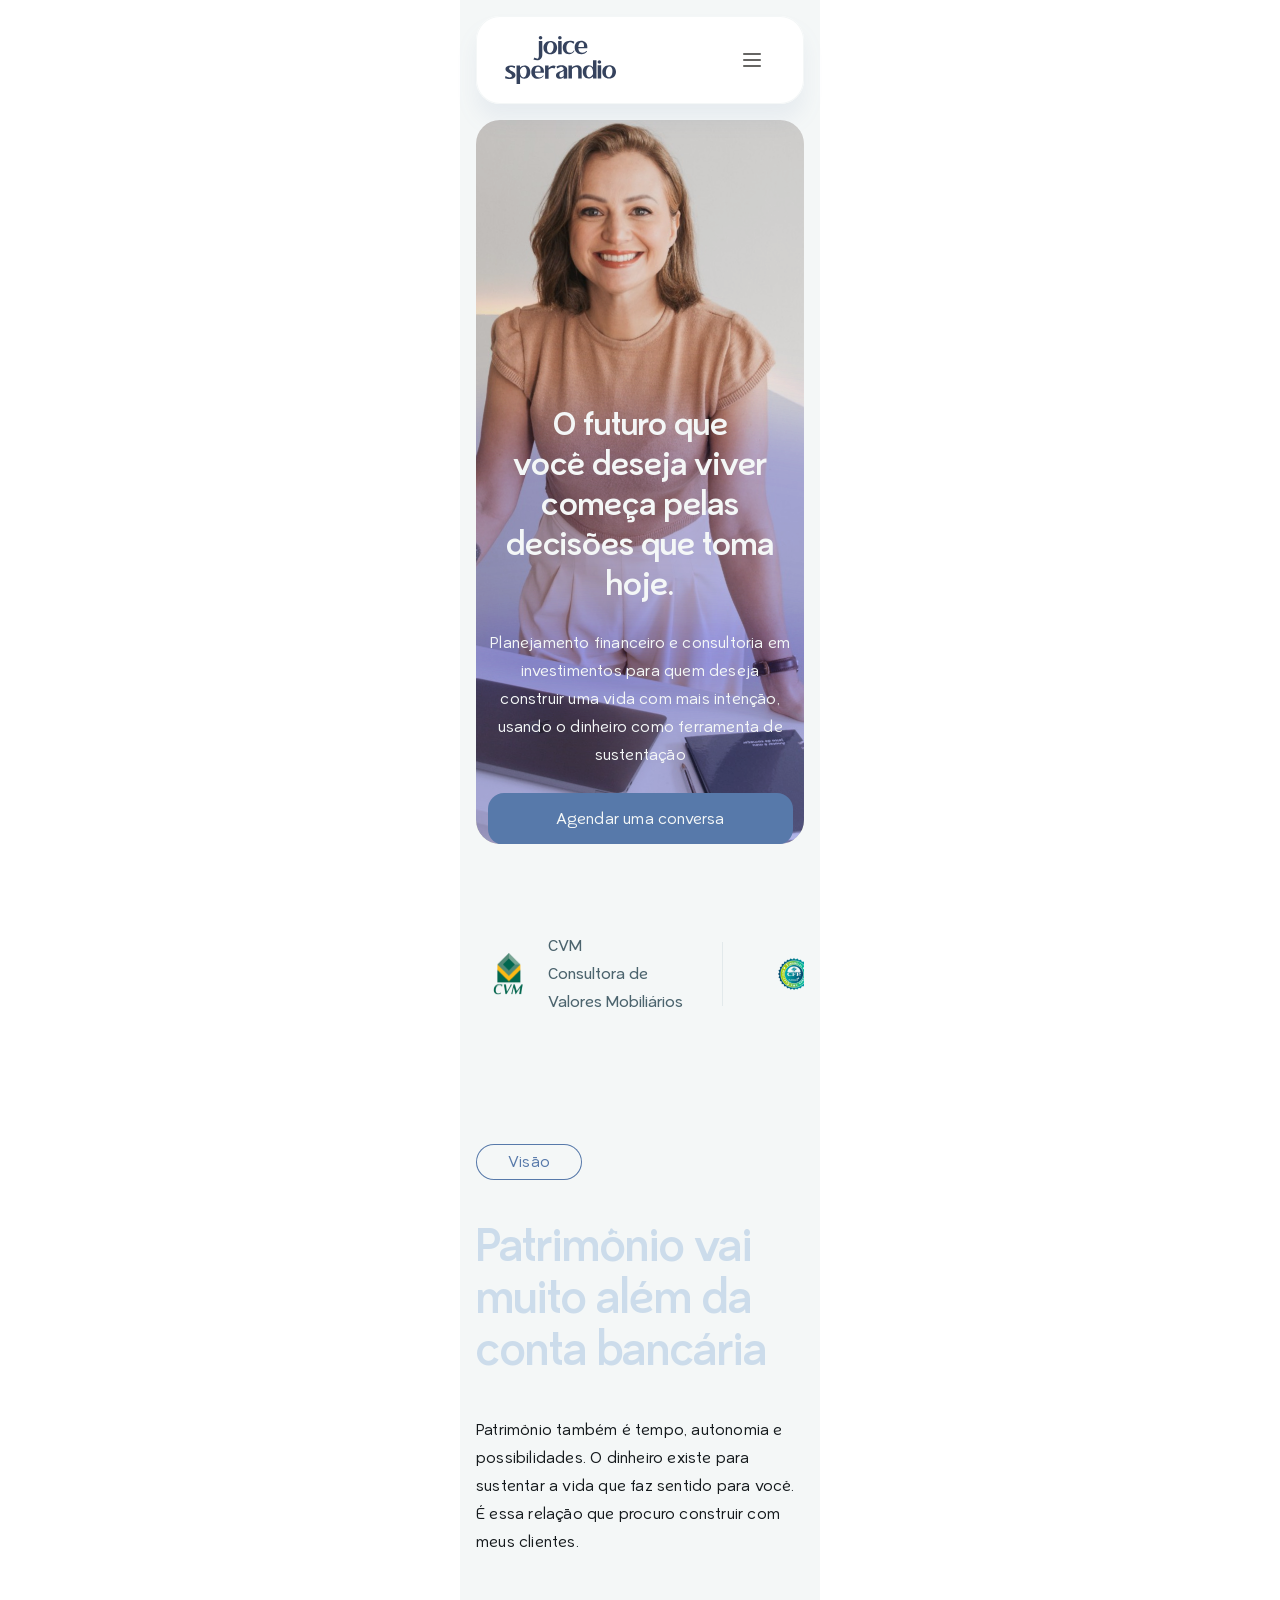
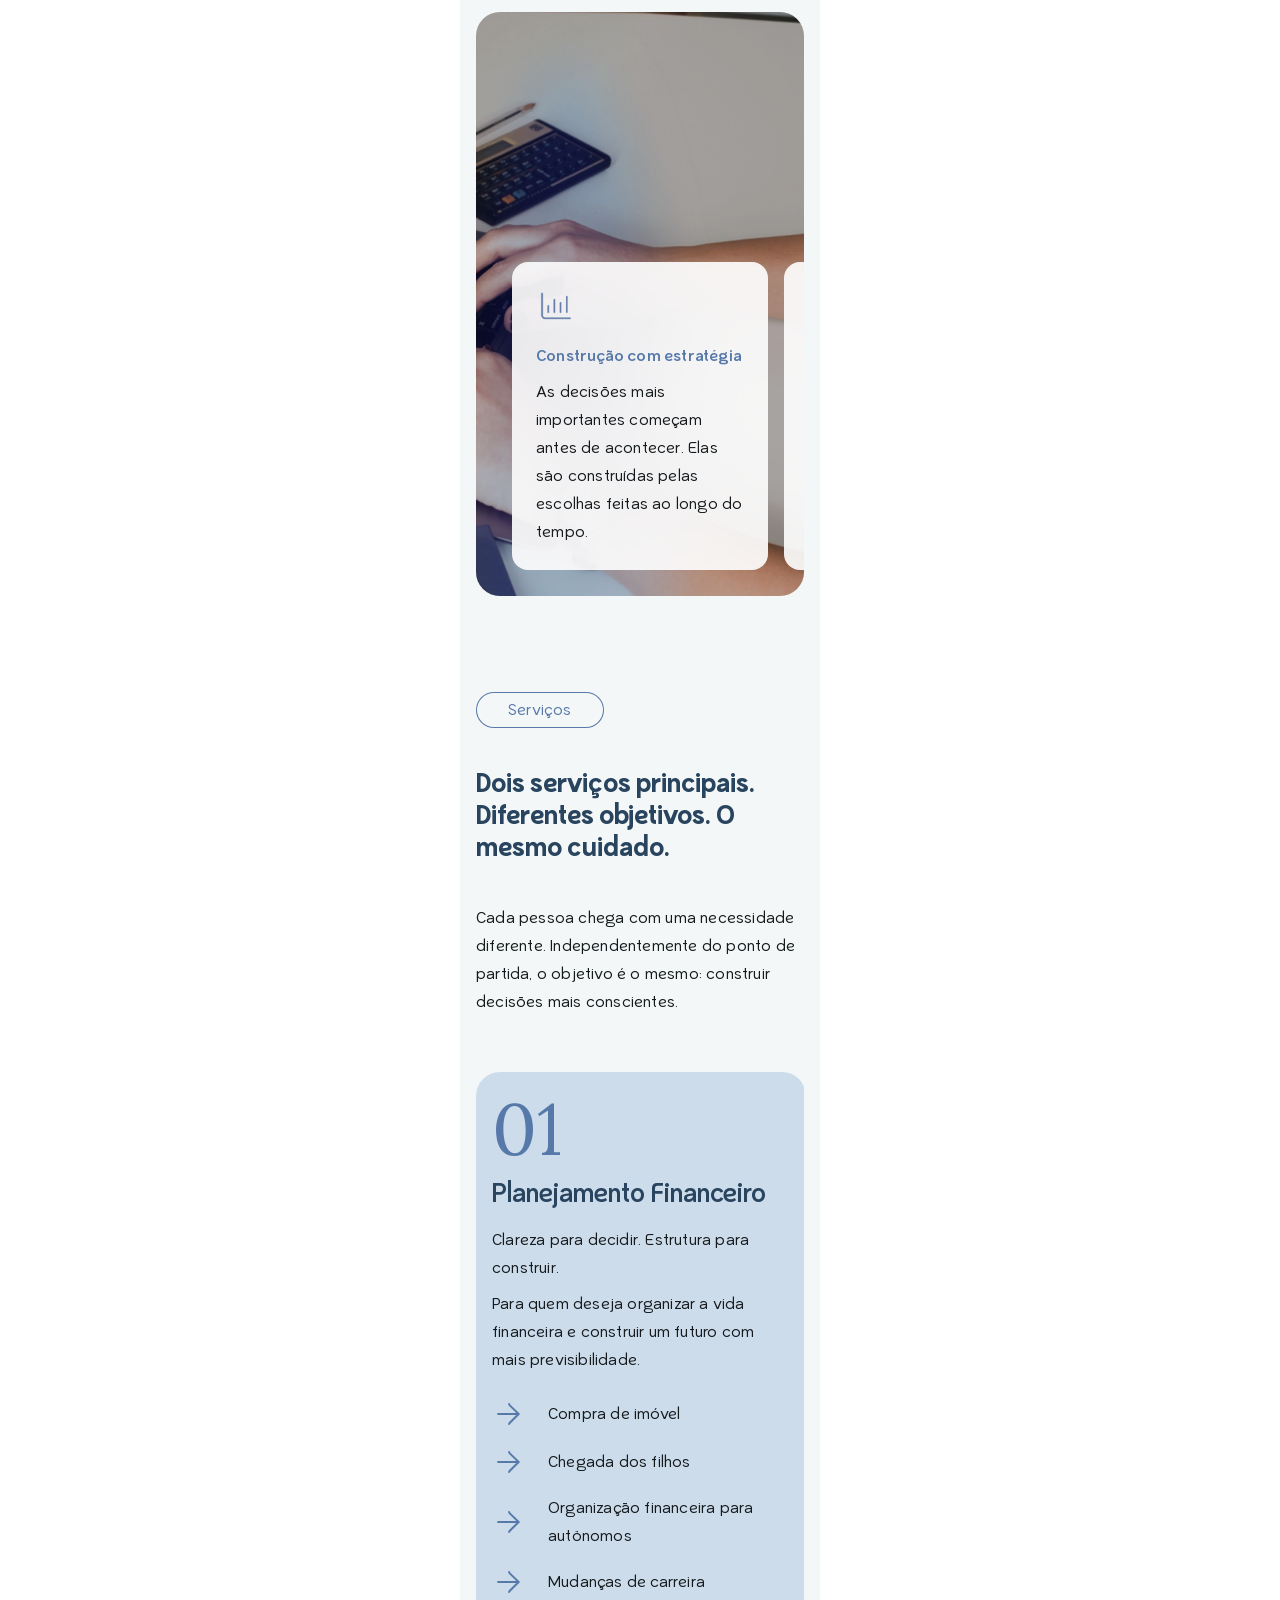
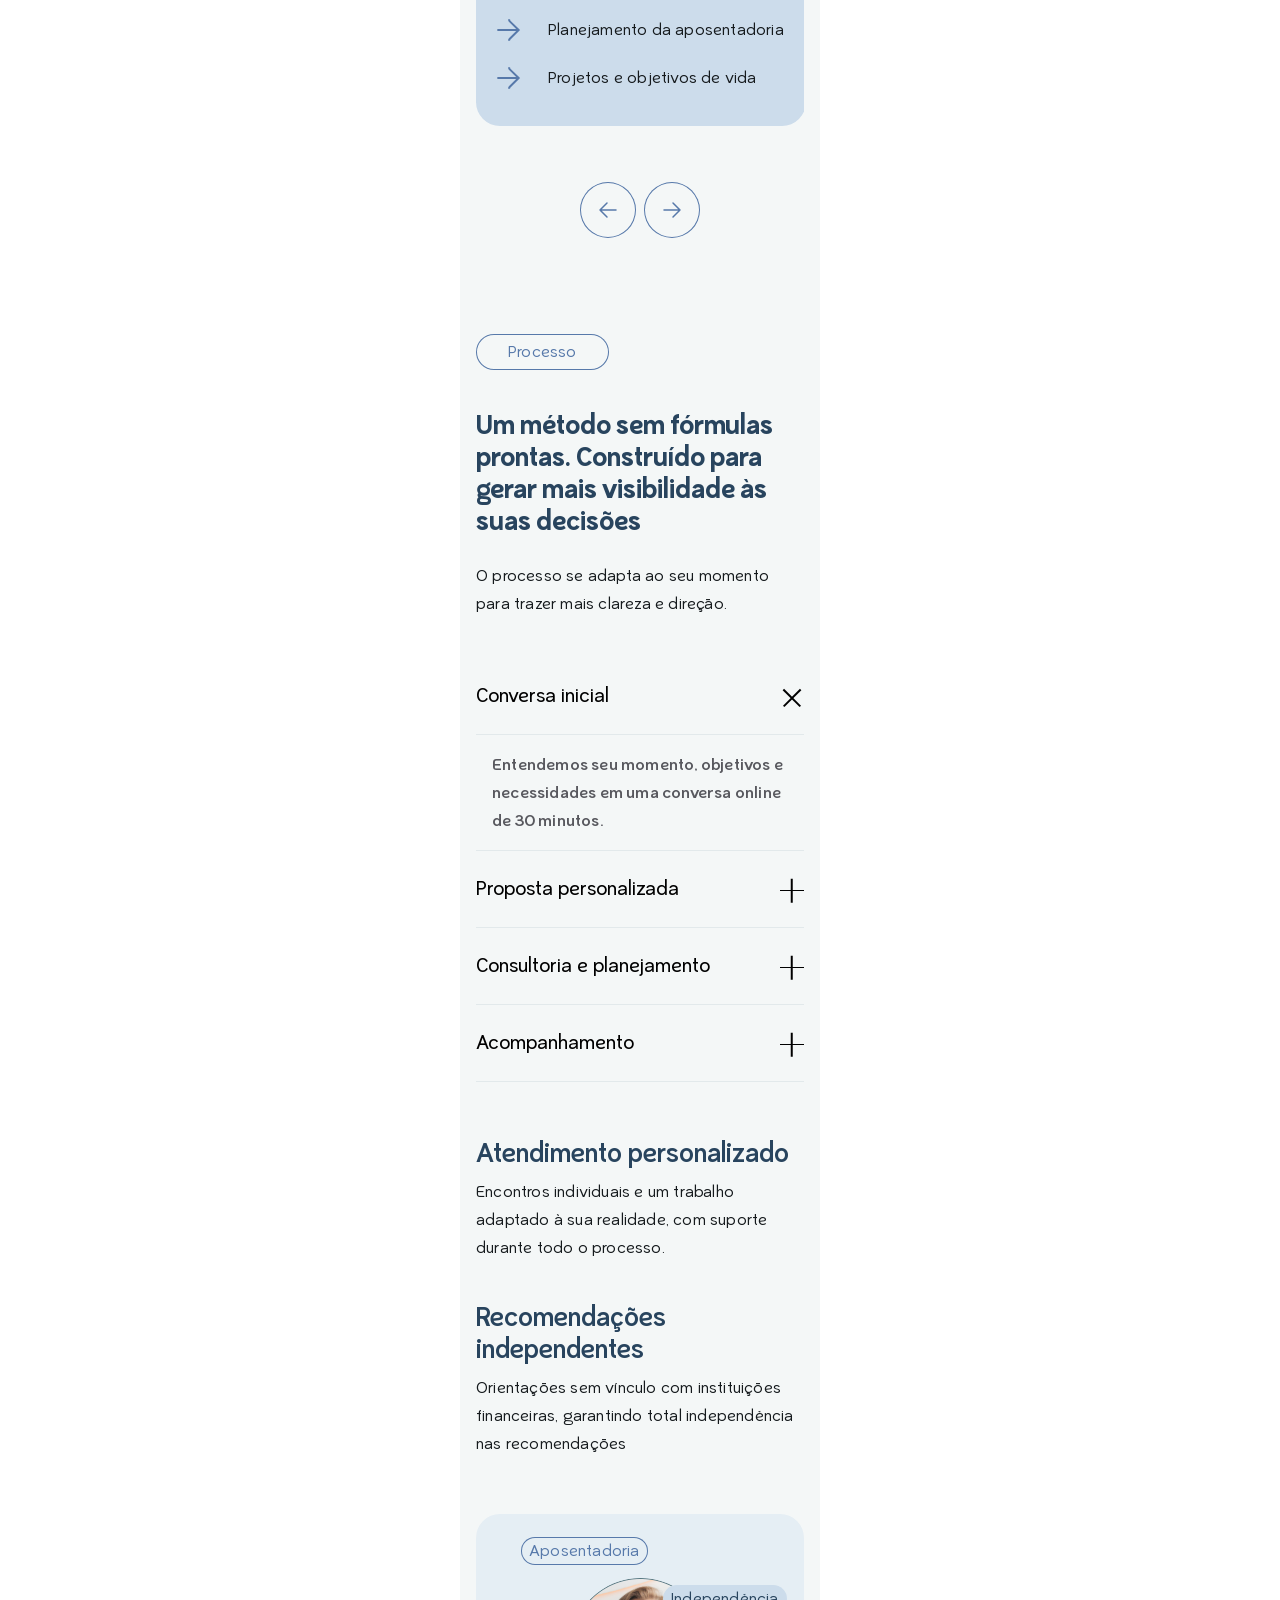
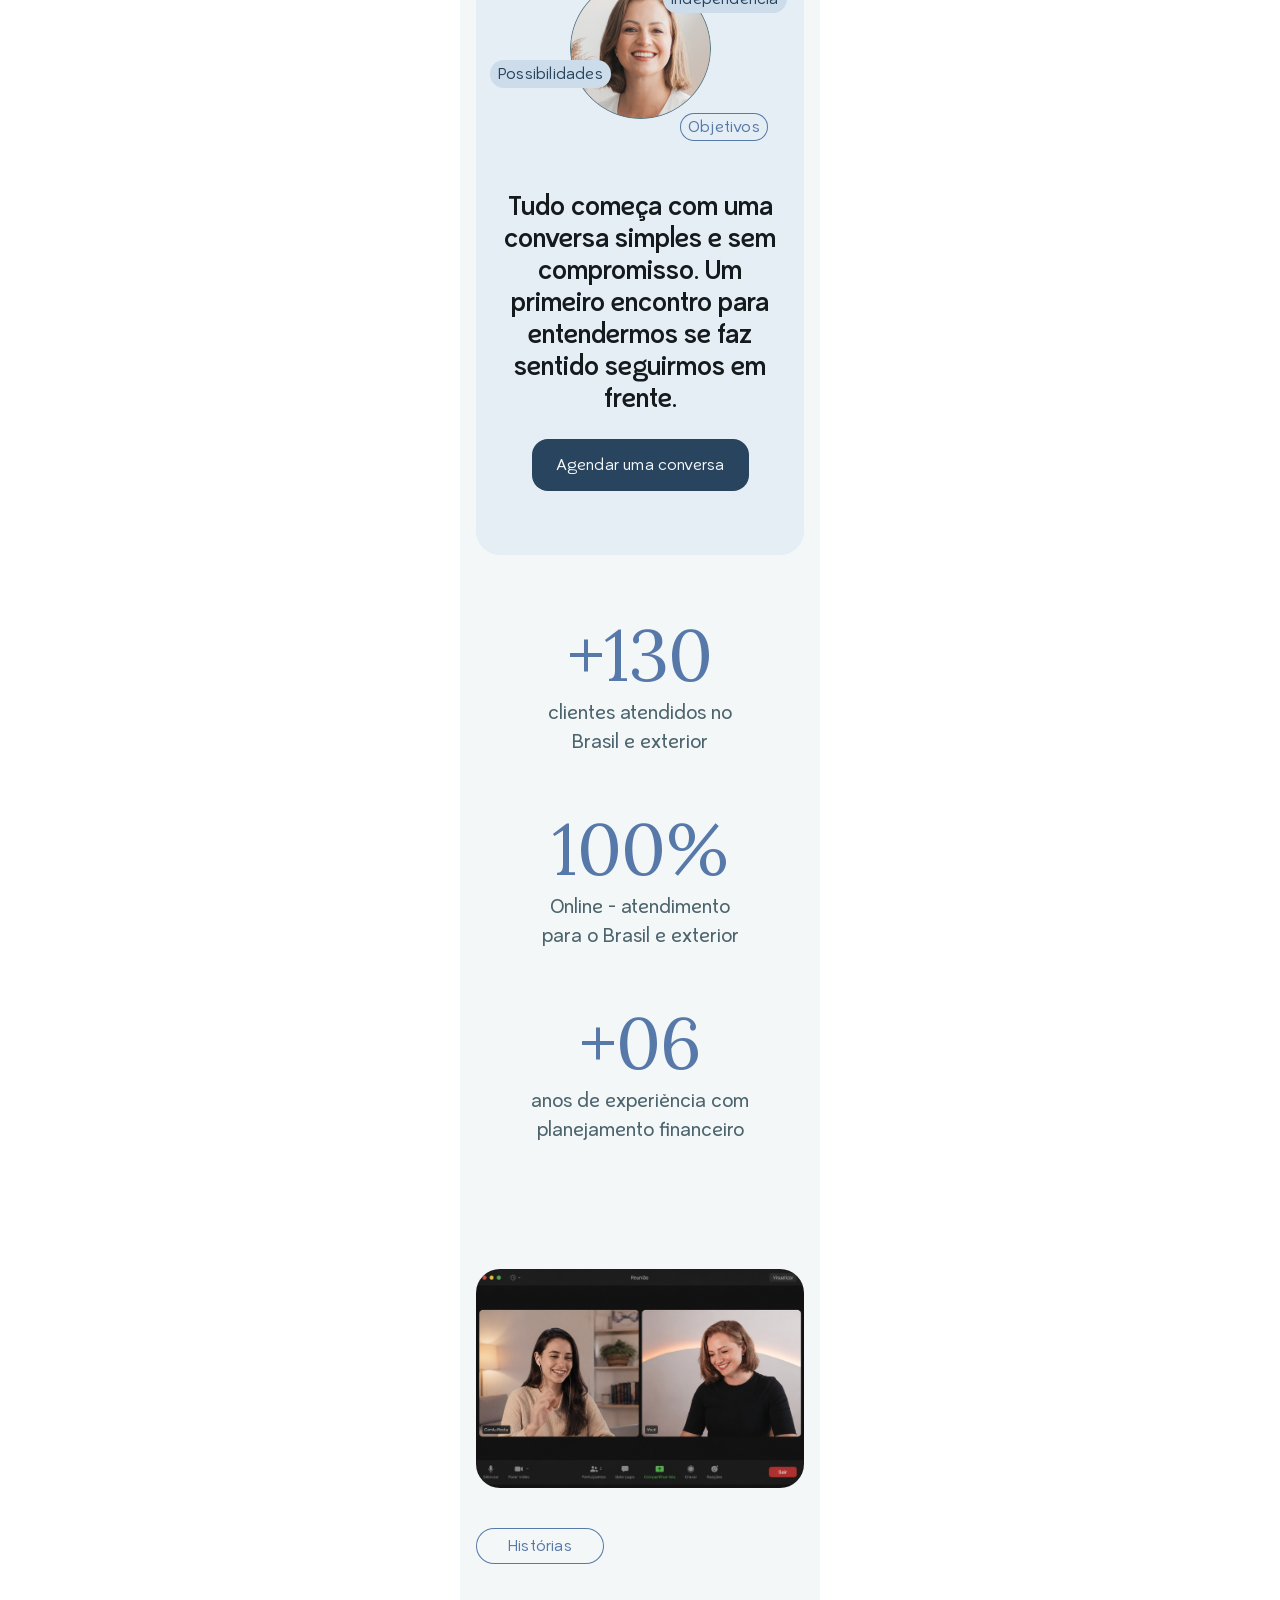
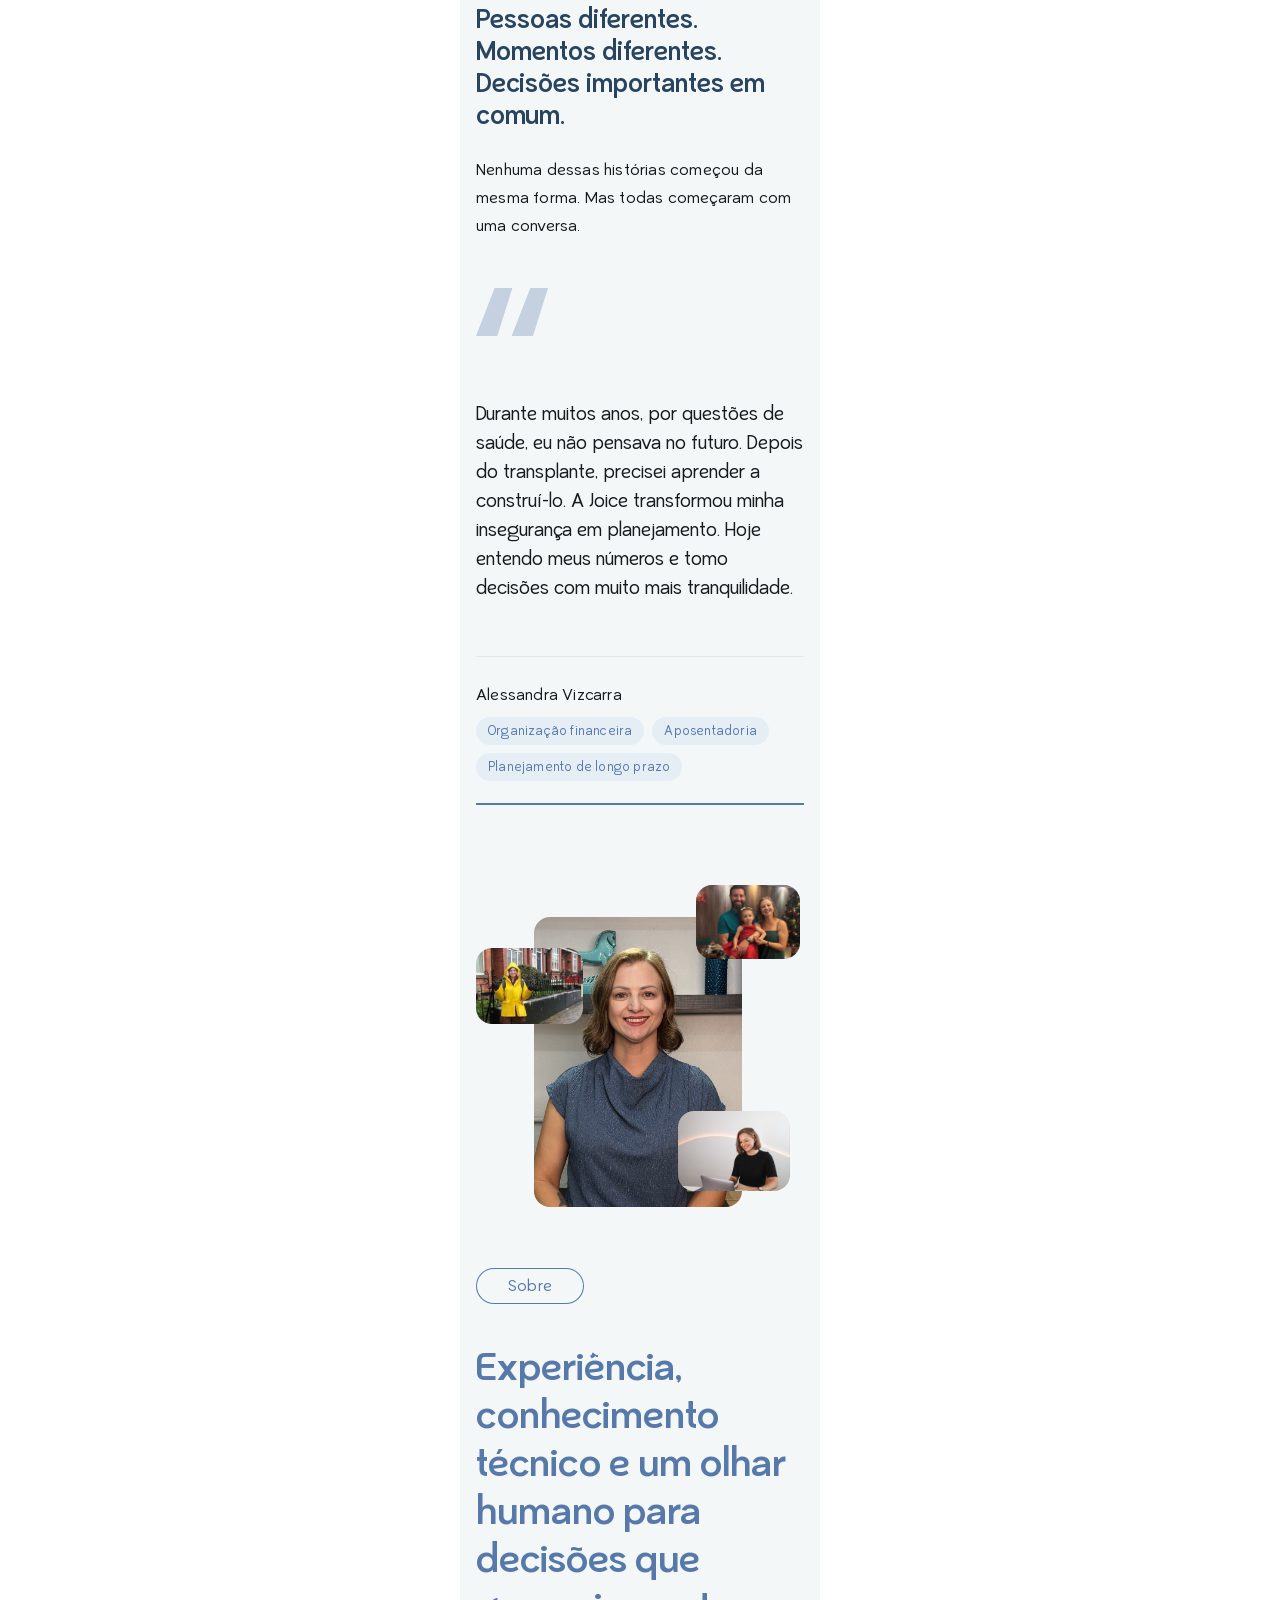
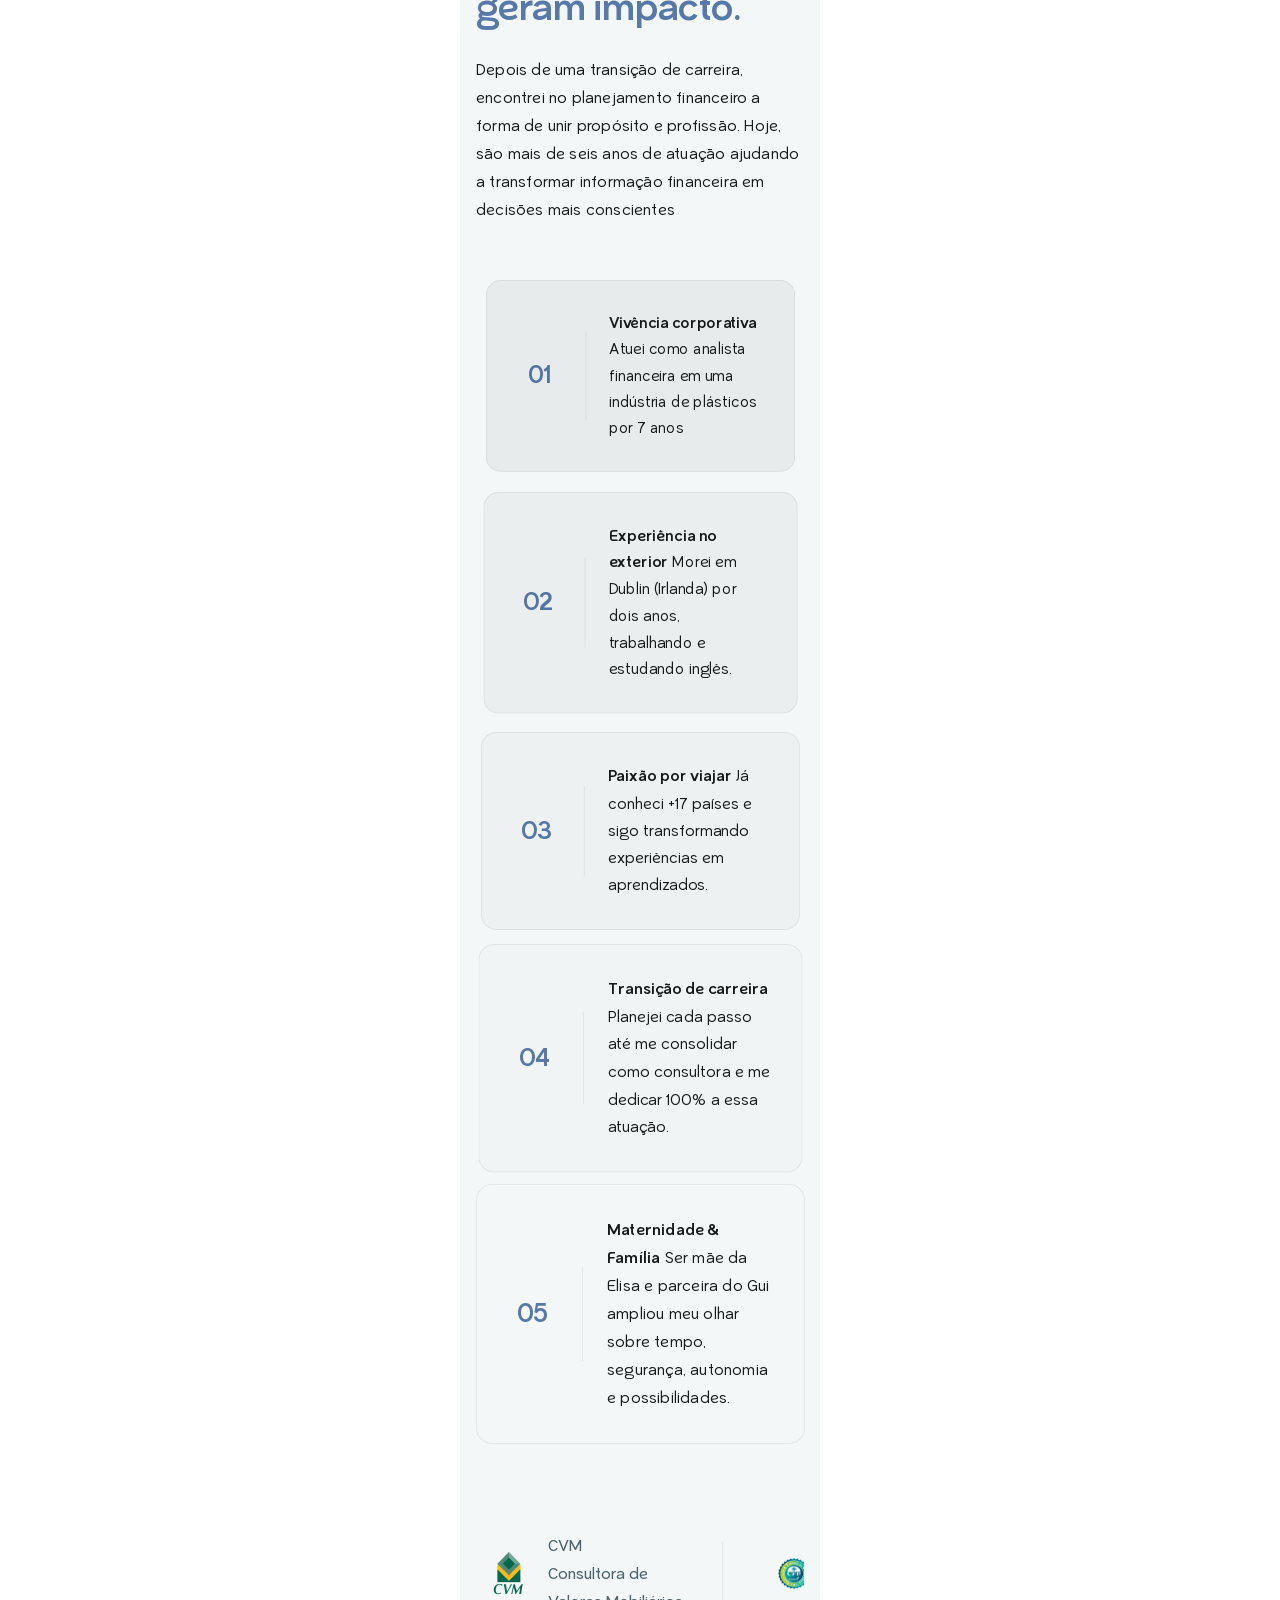
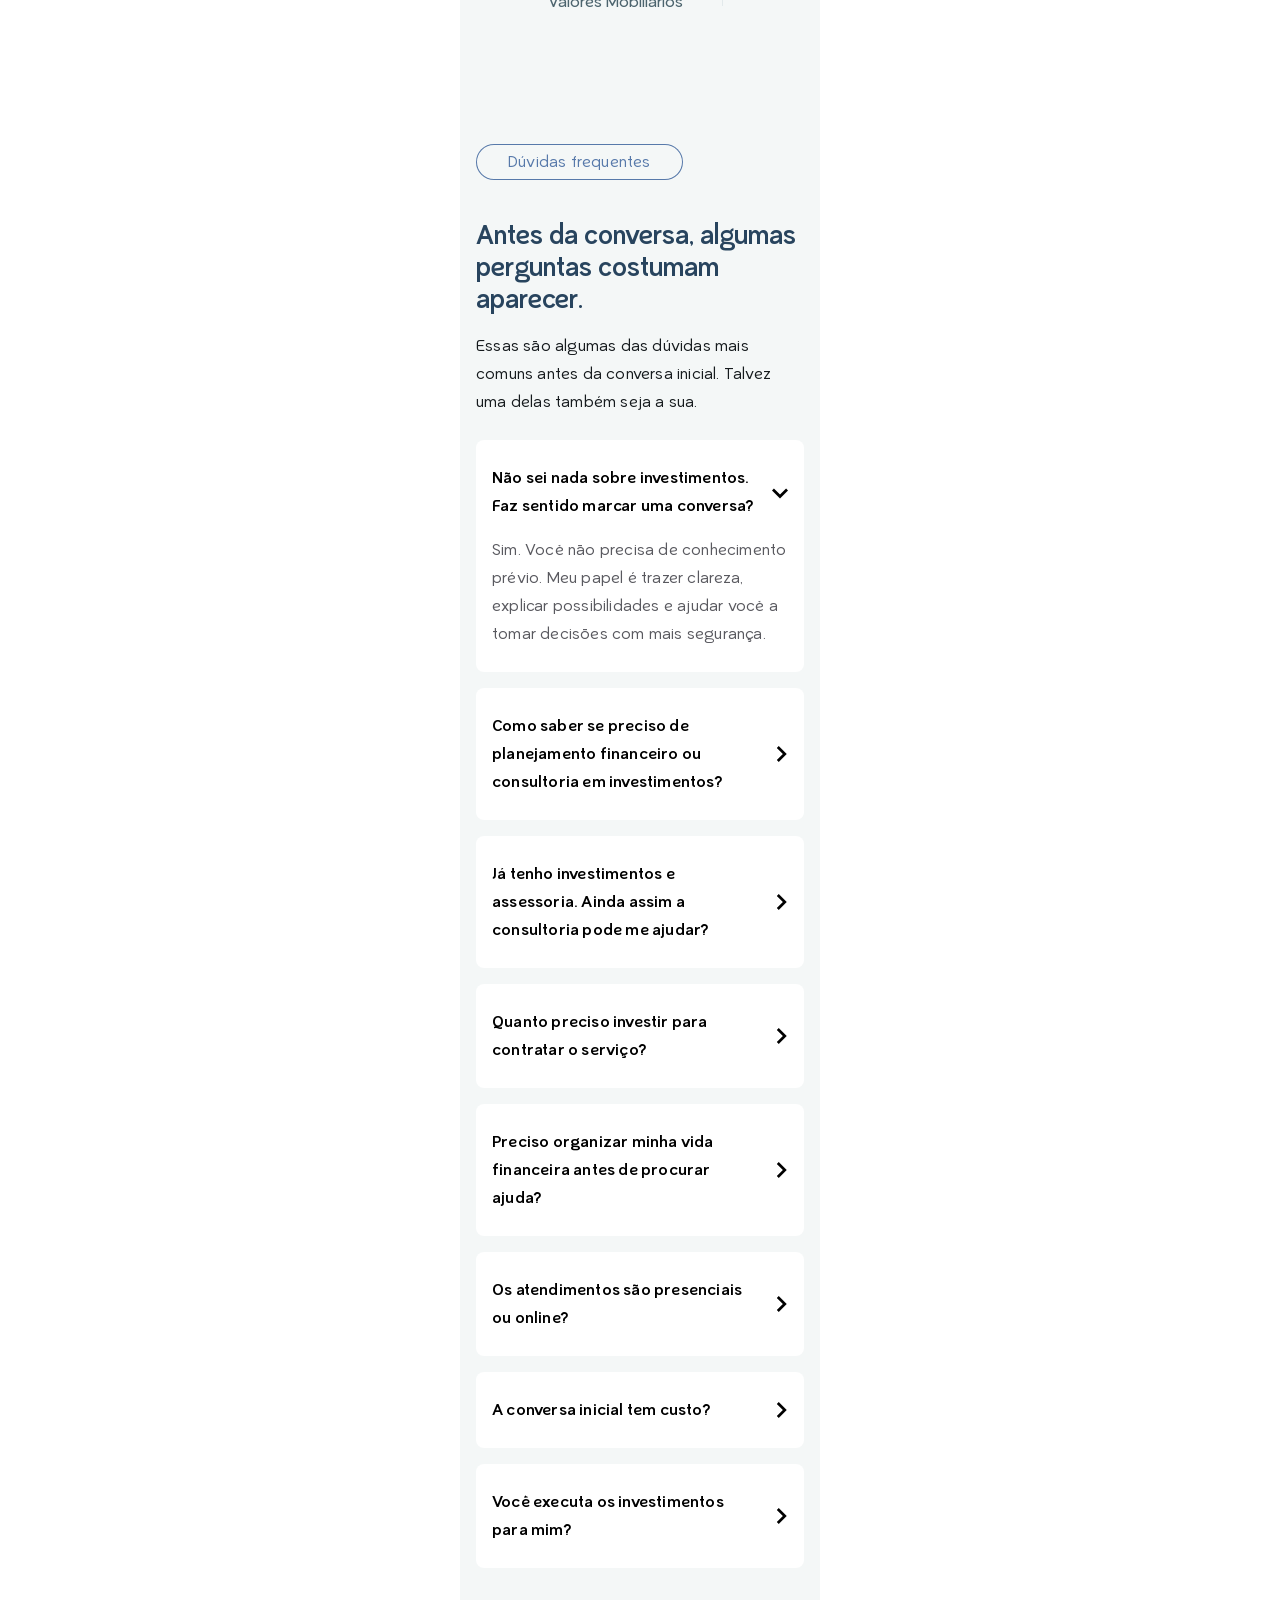
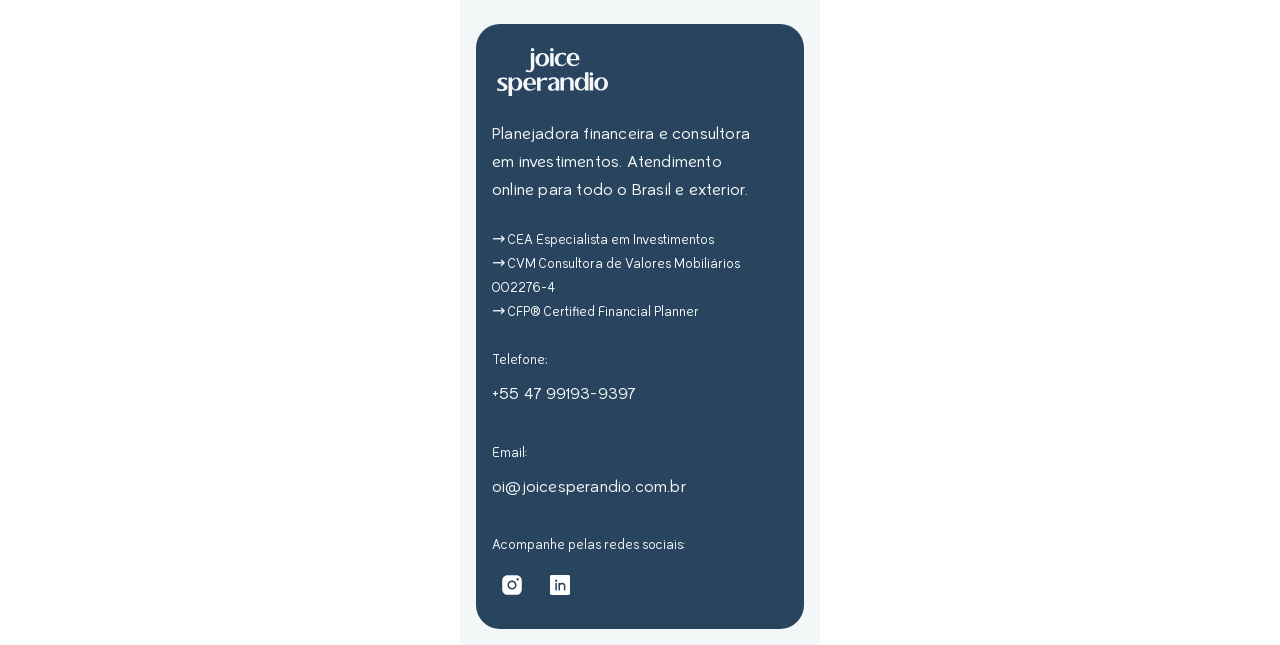
==== poc/htmlonly-mobile/index.html @ 8d63b959 "Show only the story being read in mobile Histórias The names list drew all three entries with the in" ====
<!doctype html>
<html lang="pt-BR">
  <head>
    <meta charset="utf-8" />
    <!-- device-width, not a pinned number: the 360 canvas is the NARROWEST
         phone, not the target. base.css scales the whole canvas to whatever
         width the device reports, so 390 and 430 get the same layout larger
         rather than a different one. -->
    <meta name="viewport" content="width=device-width, initial-scale=1" />

    <!-- HANDOVER, the other half of the pair in poc/rawhtml/index.html. Read
         that one first — it carries the reasoning; this is its complement.

         `innerWidth` alone is right HERE, unlike over there: the viewport
         above is `device-width`, so nothing is pinning it and it already
         reports the truth. `screen.width` is deliberately NOT consulted —
         some browsers report it orientation-independently, which would strand
         a tablet in landscape on the wrong page.

         `> 1024` leaves; `<= 1024` stays. Strict complement of the desktop
         page's test, which is what stops the two from ping-ponging. -->
    <script>
      (function () {
        "use strict";
        var BREAK = 1024;
        var pinned = null;
        try {
          var asked = new URLSearchParams(location.search).get("layout");
          if (asked) sessionStorage.setItem("jsp-layout", asked);
          pinned = sessionStorage.getItem("jsp-layout");
        } catch (e) {}

        if (navigator.webdriver) return;

        function go() {
          location.replace("../" + location.search + location.hash);
        }
        if (pinned === "desktop") return go();
        if (pinned === "mobile") return;

        function check() {
          if (innerWidth > BREAK) go();
        }
        check();

        var t;
        function later() {
          clearTimeout(t);
          t = setTimeout(check, 150);
        }
        addEventListener("resize", later);
        addEventListener("orientationchange", later);
      })();
    </script>

    <title>Joice Sperandio — Planejamento Financeiro e Investimentos</title>
    <meta
      name="description"
      content="Planejamento financeiro e consultoria em investimentos para quem deseja construir patrimônio com intenção, tomar decisões com mais segurança e usar o dinheiro para sustentar a vida que deseja viver."
    />

    <!-- The mobile/desktop pair, wired now so the production cutover is a DNS
         change rather than an SEO project. This page is the mobile half: it
         points its canonical at the desktop URL, which in turn points back
         here with `rel="alternate" media="only screen and (max-width: 1024px)"`.
         That is the standard annotation for separate-URL mobile sites; without
         it the two URLs compete for the same queries.

         The deploy workflow rewrites this to a self-referential
         `<base>/mobile/` on review apps — see the README. A cross-domain
         canonical on a `noindex` page can attribute the `noindex` to the
         canonical target, i.e. to the real site. -->
    <link rel="canonical" href="https://joicesperandio.com.br/" />

    <meta property="og:type" content="website" />
    <meta property="og:locale" content="pt_BR" />
    <meta property="og:title" content="Joice Sperandio — Planejamento Financeiro e Investimentos" />
    <meta
      property="og:description"
      content="O futuro que você deseja viver começa pelas decisões que toma hoje."
    />
    <meta property="og:url" content="https://joicesperandio.com.br/" />
    <meta property="og:image" content="https://joicesperandio.com.br/assets/img/og.jpg" />
    <meta name="twitter:card" content="summary_large_image" />

    <link rel="icon" href="favicon.svg" type="image/svg+xml" />
    <link rel="icon" href="favicon.png" sizes="32x32" type="image/png" />
    <link rel="apple-touch-icon" href="apple-touch-icon.png" />

    <link
      rel="preload"
      as="font"
      type="font/woff2"
      href="assets/fonts/allomira-variable.woff2"
      crossorigin
    />
    <link rel="preload" as="image" href="assets/img/hero-joice.jpg" fetchpriority="high" />

    <link rel="stylesheet" href="styles/tokens.css" />
    <link rel="stylesheet" href="styles/base.css" />
    <link rel="stylesheet" href="styles/sections.css" />
    <link rel="stylesheet" href="styles/motion.css" />

    <!-- Deferred and entirely additive: the page is complete without it. -->
    <script src="scripts/motion.js" defer></script>
  </head>

  <!-- The page frame IS the body: a 360-wide vertical stack, 16 padding, 16
       gap. `main` nests inside it with the same gap and no padding of its
       own, so the rhythm is unbroken while `header`, `main` and `footer` keep
       their landmarks. -->
  <body class="frame">

    <!-- Menu 392:8100 · 328x88 @y16 · white · 1px #f4f7f7 · r24 · padX 24 ·
         padY 16 · drop shadow 0 16px 10px rgba(87,121,170,.08). The desktop
         bar's nav row and CTA are both drawn `hidden` here (392:8102,
         392:8103); what is visible is the Logo and a 24px List icon in a 56
         tap target (392:8108 inside 392:8104).

         So the links need a drawer, and it is a native <details>: the frame
         does not draw the open state, and a disclosure is the one control
         that carries "expanded/collapsed" to assistive tech, keyboard and
         no-JS readers without a line of script. Same contract as
         poc/rawhtml — this page is complete with scripting off. -->
    <header class="site-header">
      <!-- Logo 392:8101, 120x48. Drawn as a vector wordmark; set as the same
           two-line Lora lockup the desktop build uses, so the words stay in
           the HTML rather than becoming an image. -->
      <a class="brand" href="#inicio">
        <span>Joice Sperandio</span>
      </a>

      <details class="menu">
        <summary class="menu__toggle" aria-label="Menu">
          <!-- The drawn icon is Phosphor's `List` at 24px, stroke #343330
               ("stone"), three bars inset 15.63% — traced rather than
               exported, because three straight lines are the whole glyph. -->
          <svg class="menu__icon" viewBox="0 0 24 24" aria-hidden="true" focusable="false">
            <path d="M3.75 6h16.5M3.75 12h16.5M3.75 18h16.5" />
          </svg>
        </summary>

        <nav class="menu__panel" aria-label="Navegação principal">
          <a href="#inicio">Início</a>
          <a href="#visao">Visão</a>
          <a href="#servicos">Serviços</a>
          <a href="#processo">Processo</a>
          <a href="#historias">Histórias</a>
          <a href="#sobre">Sobre</a>
          <a href="#duvidas">Dúvidas</a>
          <a class="btn btn--primary" href="https://wa.me/5547991939397" target="_blank" rel="noopener noreferrer">Agendar uma conversa</a>
        </nav>
      </details>
    </header>

    <main>
      <!-- Hero `content` 392:8110 · 328x724 @y120. Same construction as the
           desktop hero — a photograph with two #50518a ellipses composited
           over it in hard-light, clipped to the rounded rect — drawn at
           mobile's own geometry, not scaled down from 1440. -->
      <section class="hero" id="inicio">
        <img
          class="hero__photo"
          src="assets/img/hero-joice.jpg"
          alt="Joice Sperandio, planejadora financeira"
          width="1368"
          height="1080"
          fetchpriority="high"
        />
        <span class="hero__blob hero__blob--1" aria-hidden="true"></span>
        <span class="hero__blob hero__blob--2" aria-hidden="true"></span>

        <div class="hero__content">
          <!-- Drawn with a hard break after "O futuro que" (392:8120 renders
               as two paragraphs), then four wrapped lines — five at 40/1.0,
               which is the 200 the text box measures inside its 454 slot. -->
          <div class="hero__titleblock">
            <h1 class="hero__title">
              O futuro que<br />você deseja viver começa pelas decisões que
              toma hoje.
            </h1>
          </div>
          <!-- NOT the desktop lead. The mobile frame writes its own, shorter:
               "…construir uma vida com mais intenção, usando o dinheiro como
               ferramenta de sustentação" where the desktop says "…construir
               patrimônio com intenção, tomar decisões com mais segurança…". -->
          <p class="hero__lead">
            Planejamento financeiro e consultoria em investimentos para quem
            deseja construir uma vida com mais intenção, usando o dinheiro
            como ferramenta de sustentação
          </p>
          <!-- One button, full width. The frame draws a second (392:8125)
               directly under it, hidden. -->
          <div class="hero__actions">
            <a class="btn btn--primary" href="https://wa.me/5547991939397" target="_blank" rel="noopener noreferrer">Agendar uma conversa</a>
          </div>
        </div>
      </section>

      <!-- LOGOS 392:8126 · 720x228 @y860. Drawn 720 wide inside a 360 page,
           so it is a rail: it starts at the left gutter and deliberately runs
           off the right edge. Twice on the page — the second is 392:8370 at
           y9120.67, identical. -->
      <div class="credenciais">
        <ul class="credenciais__row">
          <li>
            <img src="assets/img/cred-cvm.png" alt="" width="64" height="64" />
            <span>
              <strong>CVM</strong>
              Consultora de <br />Valores Mobiliários
            </span>
          </li>
          <li class="credenciais__rule" aria-hidden="true"></li>
          <li>
            <img src="assets/img/cred-cfp.png" alt="" width="64" height="64" />
            <span>
              <strong>CFP©</strong>
              Certified Financial <br />Planner
            </span>
          </li>
          <li class="credenciais__rule" aria-hidden="true"></li>
          <li>
            <img src="assets/img/cred-mba.png" alt="" width="64" height="64" />
            <span>
              <strong>MBA</strong>
              Mercado de <br />Capitais
            </span>
          </li>
        </ul>
      </div>

      <!-- VISAO 392:8140 · 328x1092 @y1104 · pt40 · gap56. -->
      <section class="visao" id="visao">
        <div class="visao__head">
          <p class="tag">Visão</p>
          <div class="visao__body">
            <!-- Neither line is the desktop's. Mobile: "Patrimônio vai muito
                 além da conta bancária" against the desktop's "Patrimônio não
                 é apenas aquilo que existe na conta bancária", and one shorter
                 paragraph where the desktop runs two.

                 The two-tone split is drawn, not a reveal artefact: 392:8145
                 sets "Patrimônio vai muito além " in #5779aa and "da conta
                 bancária" in #ccdceb. -->
            <h2 class="visao__title">
              Patrimônio vai muito além <em>da conta bancária</em>
            </h2>
            <p>
              Patrimônio também é tempo, autonomia e possibilidades. O dinheiro
              existe para sustentar a vida que faz sentido para você. É essa
              relação que procuro construir com meus clientes.
            </p>
          </div>
        </div>

        <!-- Card 392:8148 · 328x584 · photo under a #5779aa ellipse, with the
             four Princípios cards on a 1120-wide rail inside a 328 mask. -->
        <div class="principios">
          <img
            class="principios__image"
            src="assets/img/principios.jpg"
            alt=""
            width="466"
            height="768"
            loading="lazy"
          />

          <div class="principios__rail">
            <ul class="principios__cards">
              <li class="principio">
                <img class="principio__icon" src="assets/img/icon-01.png" alt="" width="40" height="40" loading="lazy" />
                <div>
                  <h3>Construção com estratégia</h3>
                  <p>
                    As decisões mais importantes começam antes de acontecer.
                    Elas são construídas pelas escolhas feitas ao longo do
                    tempo.
                  </p>
                </div>
              </li>
              <!-- 392:8160 is drawn 273 tall against a 204 content block that
                   needs 308, so the frame clips its last line. The designer's
                   own detail frame for this component (393:10514) draws these
                   cards equal and unclipped, so sections.css stretches all
                   four to the tallest rather than reproducing the slip. -->
              <li class="principio">
                <img class="principio__icon" src="assets/img/icon-02.png" alt="" width="40" height="40" loading="lazy" />
                <div>
                  <h3>Decisões com autonomia</h3>
                  <p>
                    Entender o suficiente para participar das próprias decisões
                    financeiras é mais importante do que saber tudo sobre
                    investimentos ou mercado financeiro.
                  </p>
                </div>
              </li>
              <li class="principio">
                <img class="principio__icon principio__icon--sm" src="assets/img/icon-03.png" alt="" width="32" height="32" loading="lazy" />
                <div>
                  <h3>Prosperidade com propósito</h3>
                  <p>
                    Construir patrimônio não significa acumular recursos sem
                    direção, mas criar mais possibilidades, segurança e
                    liberdade de escolha.
                  </p>
                </div>
              </li>
              <li class="principio">
                <img class="principio__icon" src="assets/img/icon-04.png" alt="" width="40" height="40" loading="lazy" />
                <div>
                  <h3>Intenção com perspectiva</h3>
                  <p>
                    Dinheiro funciona melhor quando existe clareza sobre aquilo
                    que ele precisa sustentar: projetos, prioridades, pessoas e
                    futuros possíveis.
                  </p>
                </div>
              </li>
            </ul>
          </div>
        </div>
      </section>

      <!-- SERVICOS 392:8176 · 328x1226 @y2212 · pt80 · gap56.
           Card-open 392:8183 is the only card the page frame draws; 02 lives
           in a detached state frame beside the page (393:10515), which is how
           its copy is recovered. Both are here, on a scroll-snap rail. -->
      <section class="servicos" id="servicos">
        <div class="servicos__head">
          <div class="servicos__intro">
            <p class="tag">Serviços</p>
            <h2>Dois serviços principais. Diferentes objetivos. O mesmo cuidado.</h2>
          </div>
          <!-- Mobile's own intro, not the desktop's two paragraphs. -->
          <p>
            Cada pessoa chega com uma necessidade diferente. Independentemente
            do ponto de partida, o objetivo é o mesmo: construir decisões mais
            conscientes.
          </p>
        </div>

        <div class="servicos__rail">
          <article class="service-card" id="servico-01">
            <p class="service-card__number">01</p>
            <div class="service-card__body">
              <h3>Planejamento Financeiro</h3>
              <div class="service-card__claim">
                <p>Clareza para decidir. Estrutura para construir.</p>
                <p>
                  Para quem deseja organizar a vida financeira e construir um
                  futuro com mais previsibilidade.
                </p>
              </div>
              <!-- Every label here is SHORTER than the desktop's: "Compra de
                   imóvel" for "Compra de um imóvel", "Chegada dos filhos" for
                   "Chegada dos filhos e educação", and so on. Mobile's own. -->
              <ul class="service-card__list">
                <li><img class="arrow" src="assets/img/arrow.svg" alt="" width="32" height="32" loading="lazy" />Compra de imóvel</li>
                <li><img class="arrow" src="assets/img/arrow.svg" alt="" width="32" height="32" loading="lazy" />Chegada dos filhos</li>
                <li><img class="arrow" src="assets/img/arrow.svg" alt="" width="32" height="32" loading="lazy" />Organização financeira para autônomos</li>
                <li><img class="arrow" src="assets/img/arrow.svg" alt="" width="32" height="32" loading="lazy" />Mudanças de carreira</li>
                <li><img class="arrow" src="assets/img/arrow.svg" alt="" width="32" height="32" loading="lazy" />Planejamento da aposentadoria</li>
                <li><img class="arrow" src="assets/img/arrow.svg" alt="" width="32" height="32" loading="lazy" />Projetos e objetivos de vida</li>
              </ul>
            </div>
          </article>

          <article class="service-card service-card--alt" id="servico-02">
            <p class="service-card__number">02</p>
            <div class="service-card__body">
              <h3>Consultoria em Investimentos</h3>
              <div class="service-card__claim">
                <p>Segurança para investir. Autonomia para evoluir.</p>
                <p>
                  Para quem deseja investir com mais estratégia ou receber
                  orientação independente sobre sua carteira.
                </p>
              </div>
              <ul class="service-card__list">
                <li><img class="arrow" src="assets/img/arrow.svg" alt="" width="32" height="32" loading="lazy" />Reorganização de investimentos</li>
                <li><img class="arrow" src="assets/img/arrow.svg" alt="" width="32" height="32" loading="lazy" />Gestão de heranças</li>
                <li><img class="arrow" src="assets/img/arrow.svg" alt="" width="32" height="32" loading="lazy" />Estratégia da carteira</li>
                <li><img class="arrow" src="assets/img/arrow.svg" alt="" width="32" height="32" loading="lazy" />Proteção patrimonial</li>
                <li><img class="arrow" src="assets/img/arrow.svg" alt="" width="32" height="32" loading="lazy" />Construção de patrimônio</li>
                <li><img class="arrow" src="assets/img/arrow.svg" alt="" width="32" height="32" loading="lazy" />Planejamento da aposentadoria</li>
              </ul>
            </div>
          </article>
        </div>

        <!-- Slide 392:8216 · two 56x56 Scroll instances at x104 and x168, so
             a centred pair with an 8 gap. Plain in-page links: following one
             scrolls the rail to that card with no script at all, which is
             what keeps the second service reachable with JS off. -->
        <div class="slide">
          <a class="slide__btn" href="#servico-01" aria-label="Ver Planejamento Financeiro">
            <svg viewBox="0 0 24 24" aria-hidden="true" focusable="false"><path d="M20 12H4m7 7-7-7 7-7" /></svg>
          </a>
          <a class="slide__btn" href="#servico-02" aria-label="Ver Consultoria em Investimentos">
            <svg viewBox="0 0 24 24" aria-hidden="true" focusable="false"><path d="M4 12h16m-7-7 7 7-7 7" /></svg>
          </a>
        </div>
      </section>

      <!-- PROCESSO 392:8219 · 328x868 @y3454 · pt80 · pb40 · gap40. -->
      <section class="processo" id="processo">
        <div class="processo__head">
          <p class="tag">Processo</p>
          <div class="processo__intro">
            <h2>
              Um método sem fórmulas prontas. Construído para gerar mais
              visibilidade às suas decisões
            </h2>
            <p>
              O processo se adapta ao seu momento para trazer mais clareza e
              direção.
            </p>
          </div>
        </div>

        <!-- Four items, not the desktop's six. 392:8232 and 392:8233 are
             drawn hidden here, and their content is not lost — mobile
             promotes it to two standalone blocks in the section below
             (393:9237, 393:9241).

             The panel copy is mobile's own and much shorter than the
             desktop's lead-plus-paragraph: one line each, recovered from the
             four detached state frames beside the page (393:8825, 393:8943,
             393:9051 and the page's own 392:8228), since the accordion is an
             INSTANCE the .fig export cannot expand. -->
        <div class="accordion">
          <details class="accordion__item" name="processo" open>
            <summary>Conversa inicial<span class="accordion__icon" aria-hidden="true"></span></summary>
            <div class="accordion__panel">
              <p class="accordion__lead">
                Entendemos seu momento, objetivos e necessidades em uma
                conversa online de 30 minutos.
              </p>
            </div>
          </details>
          <details class="accordion__item" name="processo">
            <summary>Proposta personalizada<span class="accordion__icon" aria-hidden="true"></span></summary>
            <div class="accordion__panel">
              <p>
                Você recebe uma proposta com escopo, formato de trabalho, prazo
                e investimento.
              </p>
            </div>
          </details>
          <details class="accordion__item" name="processo">
            <summary>Consultoria e planejamento<span class="accordion__icon" aria-hidden="true"></span></summary>
            <div class="accordion__panel">
              <p>
                Construímos uma estratégia personalizada, definindo prioridades
                e os próximos passos.
              </p>
            </div>
          </details>
          <details class="accordion__item" name="processo">
            <summary>Acompanhamento<span class="accordion__icon" aria-hidden="true"></span></summary>
            <div class="accordion__panel">
              <p>
                Apoio próximo para implementar as decisões com mais clareza e
                segurança.
              </p>
            </div>
          </details>
        </div>
      </section>

      <!-- Frame 2147260048 · 393:9244 · 328x360 @y4338. The two Processo
           items the accordion drops, promoted to blocks of their own. Both
           read differently from the desktop's accordion panels: "Encontros
           individuais e um trabalho adaptado à sua realidade" against
           "Tudo é adaptado para sua realidade, com encontros individuais em
           tempo real". -->
      <section class="processo-extras" aria-label="Como o atendimento funciona">
        <div>
          <h3>Atendimento personalizado</h3>
          <p>
            Encontros individuais e um trabalho adaptado à sua realidade, com
            suporte durante todo o processo.
          </p>
        </div>
        <div>
          <h3>Recomendações independentes</h3>
          <p>
            Orientações sem vínculo com instituições financeiras, garantindo
            total independência nas recomendações
          </p>
        </div>
      </section>

      <!-- CTA `paragrafo` 392:8237 · 328x641 @y4714 · #e5eef4 · r24 · padX24
           · padY64 · gap72. 64 + 141 + 72 + 300 + 64 is the drawn 641. -->
      <section class="conversa" id="contato">
        <img
          class="conversa__avatar"
          src="assets/img/cta-avatar.png"
          alt="Joice Sperandio"
          width="141"
          height="141"
          loading="lazy"
        />

        <div class="conversa__body">
          <p class="conversa__text">
            Tudo começa com uma conversa simples e sem compromisso. Um primeiro
            encontro para entendermos se faz sentido seguirmos em frente.
          </p>
          <a class="btn" href="https://wa.me/5547991939397" target="_blank" rel="noopener noreferrer">Agendar uma conversa</a>
        </div>

        <!-- Six pills at the exact offsets drawn in the file, in the file's
             own instance order. Two of them — Patrimônio at x489 and
             Imparcialidade at x569 — are drawn OUTSIDE the 328 box, so they
             are clipped rather than deleted: that is where the frame puts
             them, and the section clips its content.

             Two variants, as drawn: filled #ccdceb with #28445e copy, and
             outlined #5779aa on the section's own #e5eef4. -->
        <span class="pill pill--filled" style="left: 14px; top: 146px">Possibilidades</span>
        <span class="pill pill--filled" style="left: 187px; top: 71px">Independência</span>
        <span class="pill" style="left: 204px; top: 199px">Objetivos</span>
        <span class="pill" style="left: 45px; top: 23px">Aposentadoria</span>
        <span class="pill pill--filled" style="left: 489px; top: 164px">Patrimônio</span>
        <span class="pill" style="left: 569px; top: 99px">Imparcialidade</span>
      </section>

      <!-- big-numbers 392:8298 · 328x622 @y5371 · padY48 · gap56. Each block
           is a 72/1 Lora numeral over a two-line 24/1.2 label, 8 apart. -->
      <dl class="numeros">
        <div>
          <dt>+130</dt>
          <dd>clientes atendidos no <br />Brasil e exterior</dd>
        </div>
        <div>
          <dt>100%</dt>
          <dd>Online - atendimento <br />para o Brasil e exterior</dd>
        </div>
        <div>
          <dt>+06</dt>
          <dd>anos de experiência com <br />planejamento financeiro</dd>
        </div>
      </dl>

      <!-- HISTORIAS 392:8248 · 328x1346.67 @y6009 · pt60 · gap48. -->
      <section class="historias" id="historias">
        <div class="historias__hero">
          <img
            class="historias__media"
            src="assets/img/historias.jpg"
            alt="Atendimento online com Joice Sperandio"
            width="328"
            height="219"
            loading="lazy"
          />
          <div class="historias__left">
            <p class="tag">Histórias</p>
            <div class="historias__content">
              <h2>Pessoas diferentes. Momentos diferentes. Decisões importantes em comum.</h2>
              <p>
                Nenhuma dessas histórias começou da mesma forma. Mas todas
                começaram com uma conversa.
              </p>
            </div>
          </div>
        </div>

        <!-- Alessandra 392:8256 · 328x668 · testimonial 344 + 24 + names 300.
             Unlike the desktop's, this one sits straight on the page ground —
             no white card, no padding; the frame draws Testimonials flush at
             0,0.

             Three quotes, three names. Frances and Rafael are drawn hidden
             here (392:8274, 392:8286) and no state anywhere in the file
             exposes their text, so they are not on the page at all.

             The switch is radio inputs: the plan's no-JS constraint says
             every testimonial has to be reachable with JavaScript off, and
             all three quotes are in the HTML with a `:checked ~` rule
             deciding which is shown.

             scripts/motion.js then layers the desktop's carousel on top of
             those radios rather than replacing them — it advances by CHECKING
             the next one, so the same CSS draws every state and the page
             keeps working, click by click, with the script off. That is the
             one deliberate difference from poc/rawhtml, where the quote is a
             single element whose text JS rewrites from `data-quote`; doing
             that here would put the copy out of reach of a reader without
             scripting. -->

        <div class="depoimento">
          <input class="depoimento__pick" type="radio" name="depoimento" id="depo-1" checked />
          <input class="depoimento__pick" type="radio" name="depoimento" id="depo-2" />
          <input class="depoimento__pick" type="radio" name="depoimento" id="depo-3" />

          <div class="depoimento__stage">
            <!-- The mark is a 72x48 vector (392:8260), two slanted bars at
                 30% — exported, not approximated with a quote character. -->
            <img class="depoimento__mark" src="assets/img/quote.svg" alt="" width="72" height="48" />
            <div class="depoimento__quotes">
              <!-- Mobile's own, and much shorter than the desktop's: "eu não
                   pensava no futuro. Depois do transplante, precisei aprender
                   a construí-lo" against the desktop's longer telling. -->
              <blockquote>
                Durante muitos anos, por questões de saúde, eu não pensava no
                futuro. Depois do transplante, precisei aprender a construí-lo.
                A Joice transformou minha insegurança em planejamento. Hoje
                entendo meus números e tomo decisões com muito mais
                tranquilidade.
              </blockquote>
              <blockquote>
                Desde 2023, conto com o acompanhamento da Joice para organizar
                minha vida financeira e tomar decisões com mais segurança. O
                que mais valorizo é o cuidado e a personalização em cada etapa.
              </blockquote>
              <blockquote>
                A Joice transformou números espalhados em decisões mais
                conscientes. A organização financeira e dos investimentos
                trouxe clareza sobre nossas prioridades, aposentadoria e
                construção de patrimônio. Tudo de forma simples e aplicável ao
                nosso dia a dia.
              </blockquote>
            </div>
          </div>

          <!-- The names are real, supplied by Joice, replacing the
               mockup's own placeholders ("Sobrenome", "[Sobrenome]").

               Only the ACTIVE one shows tags, which is how the file draws it:
               392:8270 is the one `Tags` frame switched on, and the other
               four (392:8276, 8282, 8288, 8294) are all `hidden`. All three
               sets are in the HTML and CSS decides which is shown, the same
               rule the quotes above follow — previously only Alessandra had
               tags at all, so hers stayed under her name whichever entry you
               picked.

               The tag copy comes from the desktop frame, where these same
               three people carry expanded `Tags` instances; the mobile ones
               are unexpanded (drawn 508 wide, on a column that has 328), so
               they hold the widths but not the words. Casing is the file's
               own and is not consistent between entries — "Organização
               financeira" for Alessandra, "Organização Financeira" for Luiz
               & Lívia. Left as drawn rather than normalised.

               Frances Fonseca and Rafael Coelho are on the desktop page but
               not here: this frame draws them hidden, and that is a layout
               decision rather than missing copy.

               With scripting on, the two entries that are NOT being read are
               hidden along with their tags, so the list is a single name and
               the carousel turns it over every 7s. They stay in the markup
               all the same, and stay reachable: with the script off all three
               are listed and pickable, and with it on the radios still take
               the arrow keys. styles/sections.css carries the rule. -->
          <ul class="depoimento__people">
            <li>
              <label for="depo-1">Alessandra Vizcarra</label>
              <span class="depoimento__tags">
                <span>Organização financeira</span>
                <span>Aposentadoria</span>
                <span>Planejamento de longo prazo</span>
              </span>
            </li>
            <li>
              <label for="depo-2">Simone Maudonnet</label>
              <span class="depoimento__tags">
                <span>Acompanhamento Contínuo</span>
                <span>Relação de confiança</span>
                <span>Planejamento de longo prazo</span>
              </span>
            </li>
            <li>
              <label for="depo-3">Luiz &amp; Lívia</label>
              <span class="depoimento__tags">
                <span>Organização Financeira</span>
                <span>Gestão de Patrimônio</span>
                <span>Consultoria em Investimentos</span>
              </span>
            </li>
          </ul>
        </div>
      </section>

      <!-- SOBRE 392:8308 · 328x1733 @y7371.67 · pt40 · collage 331 · content
           1118 · then the fifth card overlapping the content by 15.67. -->
      <section class="sobre" id="sobre">
        <!-- image 392:8309 · 324x331 · a 207.8x290.33 panel with three
             thumbs at the offsets drawn in the file, two of which hang
             outside the box.

             The frame also draws a 49.77 `play-circle` centred on the panel
             (392:8315). It is left out here for the same reason the desktop
             build leaves it out: it promises a video that does not exist
             yet, and it is logged as an open question in
             .ai/plans/remaining-work.md rather than silently shipped. -->
        <div class="sobre__collage">
          <img class="sobre__panel" src="assets/img/sobre-main.jpg" alt="Joice Sperandio em atendimento" width="208" height="290" loading="lazy" />
          <!-- The mobile frame numbers these two slots the other way round from
               the desktop one, so the shared files cross over here. -->
          <img class="sobre__thumb sobre__thumb--1" src="assets/img/sobre-thumb-2.jpg" alt="" width="107" height="76" loading="lazy" />
          <img class="sobre__thumb sobre__thumb--2" src="assets/img/sobre-thumb-1.jpg" alt="" width="104" height="74" loading="lazy" />
          <img class="sobre__thumb sobre__thumb--3" src="assets/img/sobre-thumb-3.jpg" alt="" width="112" height="80" loading="lazy" />
        </div>

        <div class="sobre__content">
          <div class="sobre__right">
            <p class="tag">Sobre</p>
            <div class="sobre__intro">
              <h2>
                Experiência, conhecimento técnico e um olhar humano para
                decisões que geram impacto.
              </h2>
              <p>
                Depois de uma transição de carreira, encontrei no planejamento
                financeiro a forma de unir propósito e profissão. Hoje, são
                mais de seis anos de atuação ajudando a transformar informação
                financeira em decisões mais conscientes
              </p>
            </div>
          </div>

          <!-- Card 392:8344 · 328x466 · four cards at y 0, 71, 142, 213 with
               heights 204, 204, 204, 232 — a negative auto-layout gap of
               -133, the same overlapping deck the desktop frame draws with
               gap -65.

               That deck is the COLLAPSED half of a two-state component:
               `Gui › Interactions` 293:7721 draws it twice, piled at 554x466
               and spread at 554x956, under the heading "Stack". Laid out
               collapsed it is unreadable — cards 01–03 show a 71px sliver
               each, with their numerals centred below the cut — so the cards
               live here as a flat list and motion.css rebuilds the pile with
               sticky offsets on scroll. Same decision, and the same reason,
               as poc/rawhtml's `.sobre__cards`.

               The fifth card is part of the deck for that reason too. The
               frame draws it outside `content`, overlapping its bottom by
               15.67, because in the collapsed state it is the one card that
               is fully visible; in the stack it is simply the last one. -->
          <ol class="sobre__deck">
            <li class="sobre__card">
              <span class="sobre__num">01</span>
              <p><strong>Vivência corporativa</strong> Atuei como analista financeira em uma indústria de plásticos por 7 anos</p>
            </li>
            <li class="sobre__card">
              <span class="sobre__num">02</span>
              <p><strong>Experiência no exterior</strong> Morei em Dublin (Irlanda) por dois anos, trabalhando e estudando inglês.</p>
            </li>
            <li class="sobre__card">
              <span class="sobre__num">03</span>
              <p><strong>Paixão por viajar</strong> Já conheci +17 países e sigo transformando experiências em aprendizados.</p>
            </li>
            <li class="sobre__card">
              <span class="sobre__num">04</span>
              <p><strong>Transição de carreira</strong> Planejei cada passo até me consolidar como consultora e me dedicar 100% a essa atuação.</p>
            </li>
            <li class="sobre__card sobre__card--last">
              <span class="sobre__num">05</span>
              <p><strong>Maternidade &amp; Família</strong> Ser mãe da Elisa e parceira do Gui ampliou meu olhar sobre tempo, segurança, autonomia e possibilidades.</p>
            </li>
          </ol>
        </div>
      </section>

      <!-- LOGOS again · 392:8370 · 720x228 @y9120.67 · identical to 392:8126. -->
      <div class="credenciais">
        <ul class="credenciais__row">
          <li>
            <img src="assets/img/cred-cvm.png" alt="" width="64" height="64" />
            <span>
              <strong>CVM</strong>
              Consultora de <br />Valores Mobiliários
            </span>
          </li>
          <li class="credenciais__rule" aria-hidden="true"></li>
          <li>
            <img src="assets/img/cred-cfp.png" alt="" width="64" height="64" />
            <span>
              <strong>CFP©</strong>
              Certified Financial <br />Planner
            </span>
          </li>
          <li class="credenciais__rule" aria-hidden="true"></li>
          <li>
            <img src="assets/img/cred-mba.png" alt="" width="64" height="64" />
            <span>
              <strong>MBA</strong>
              Mercado de <br />Capitais
            </span>
          </li>
        </ul>
      </div>

      <!-- faq 392:8384 · 328x1476 @y9364.67 · pt40 · pb40 · head 272 · gap24
           · list 1100. -->
      <section class="faq" id="duvidas">
        <div class="faq__head">
          <p class="tag">Dúvidas frequentes</p>
          <div class="faq__intro">
            <h2>Antes da conversa, algumas perguntas costumam aparecer.</h2>
            <p>
              Essas são algumas das dúvidas mais comuns antes da conversa
              inicial. Talvez uma delas também seja a sua.
            </p>
          </div>
        </div>

        <!-- A DIFFERENT component from the Processo accordion: white cards on
             the page ground at r8, 16 apart, with a chevron rather than a
             plus. Native <details> so every answer stays in the HTML and
             remains readable with scripting off.

             Every question and answer here is mobile's own, and shorter than
             the desktop's — "Não sei nada sobre investimentos. Faz sentido
             marcar uma conversa?" against "Não entendo praticamente nada
             sobre investimentos. Ainda assim faz sentido conversar?". They
             live in per-instance overrides the .fig export cannot expand, so
             they came one at a time from the page's own instance plus the
             seven detached state frames beside it (393:10620 … 393:11209),
             each drawn with a different question open. -->
        <div class="faq__list">
          <details class="faq__item" name="duvidas" open>
            <summary>
              Não sei nada sobre investimentos. Faz sentido marcar uma conversa?
              <span class="faq__chevron" aria-hidden="true"></span>
            </summary>
            <div class="faq__answer">
              Sim. Você não precisa de conhecimento prévio. Meu papel é trazer
              clareza, explicar possibilidades e ajudar você a tomar decisões
              com mais segurança.
            </div>
          </details>

          <!-- The one answer NOT taken from the mobile frame. 393:10620 is
               the only state that draws this question open, and its override
               repeats question 1's answer verbatim — a copy-paste in the
               file, not an answer. Shipping the duplicate would put the same
               paragraph under two different questions, so this is the
               desktop's answer to the same question until the designer
               confirms one. Logged in .ai/plans/remaining-work.md. -->
          <details class="faq__item" name="duvidas">
            <summary>
              Como saber se preciso de planejamento financeiro ou consultoria em investimentos?
              <span class="faq__chevron" aria-hidden="true"></span>
            </summary>
            <div class="faq__answer">
              Essa é uma dúvida bastante comum e você não precisa chegar com
              essa resposta pronta. A conversa inicial existe justamente para
              entender seu momento e identificar qual caminho faz mais sentido.
            </div>
          </details>

          <details class="faq__item" name="duvidas">
            <summary>
              Já tenho investimentos e assessoria. Ainda assim a consultoria pode me ajudar?
              <span class="faq__chevron" aria-hidden="true"></span>
            </summary>
            <div class="faq__answer">
              Sim. A consultoria oferece uma visão independente para avaliar se
              seus investimentos continuam alinhados aos seus objetivos.
            </div>
          </details>

          <details class="faq__item" name="duvidas">
            <summary>
              Quanto preciso investir para contratar o serviço?
              <span class="faq__chevron" aria-hidden="true"></span>
            </summary>
            <div class="faq__answer">
              O investimento varia conforme o serviço e a complexidade do
              projeto. Após a conversa inicial, você recebe uma proposta
              personalizada com escopo, prazo e investimento.
            </div>
          </details>

          <details class="faq__item" name="duvidas">
            <summary>
              Preciso organizar minha vida financeira antes de procurar ajuda?
              <span class="faq__chevron" aria-hidden="true"></span>
            </summary>
            <div class="faq__answer">
              Não. Muitas pessoas procuram ajuda justamente porque não sabem
              por onde começar.
            </div>
          </details>

          <details class="faq__item" name="duvidas">
            <summary>
              Os atendimentos são presenciais ou online?
              <span class="faq__chevron" aria-hidden="true"></span>
            </summary>
            <div class="faq__answer">
              Todos os atendimentos são online, para clientes de todo o Brasil
              e brasileiros que vivem no exterior.
            </div>
          </details>

          <details class="faq__item" name="duvidas">
            <summary>
              A conversa inicial tem custo?
              <span class="faq__chevron" aria-hidden="true"></span>
            </summary>
            <div class="faq__answer">
              Não. A conversa é gratuita e sem compromisso.
            </div>
          </details>

          <details class="faq__item" name="duvidas">
            <summary>
              Você executa os investimentos para mim?
              <span class="faq__chevron" aria-hidden="true"></span>
            </summary>
            <div class="faq__answer">
              Não. Meu papel é orientar e construir estratégias. Decisões e
              movimentações permanecem sempre sob seu controle.
            </div>
          </details>
        </div>
      </section>
    </main>

    <!-- footer 392:8392 · 328x605 @y10856.67 · #28445e · r24 · padX16 ·
         padY24 · two columns 24 apart. The desktop's link column is drawn
         here too (392:8423) and drawn hidden, so mobile's footer carries no
         nav — and no © line or back-to-top either, neither of which the
         frame draws. -->
    <footer class="site-footer">
      <div class="site-footer__col">
        <div class="site-footer__brand">
          <a class="brand brand--inverse" href="#inicio">
            <span>Joice Sperandio</span>
          </a>
          <p>
            Planejadora financeira e consultora em investimentos. Atendimento
            online para todo o Brasil e exterior.
          </p>
        </div>

        <p class="site-footer__creds">
          → CEA Especialista em Investimentos<br />
          → CVM Consultora de Valores Mobiliários 002276-4<br />
          → CFP® Certified Financial Planner
        </p>
      </div>

      <div class="site-footer__col">
        <div class="site-footer__contact">
          <div class="site-footer__field">
            <span class="site-footer__label">Telefone;</span>
            <!-- TODO: confirm the mobile number before deploy. The design
                 draws "+55 47 9193-9397" — eight digits after the DDD, where
                 Brazilian mobiles have had nine since the national rollout. -->
            <a href="https://wa.me/5547991939397" target="_blank" rel="noopener noreferrer">+55 47 99193-9397</a>
          </div>
          <div class="site-footer__field">
            <span class="site-footer__label">Email:</span>
            <a href="mailto:oi@joicesperandio.com.br">oi@joicesperandio.com.br</a>
          </div>
        </div>

        <div class="site-footer__social">
          <span class="site-footer__label">Acompanhe pelas redes sociais:</span>
          <!-- The frame draws Instagram, TikTok, LinkedIn and YouTube, with
               Facebook and X hidden. Only Instagram and LinkedIn are wired,
               because only those two URLs are known — TikTok and YouTube
               need handles from Joice, and inventing them ships 404s. -->
          <ul>
            <li>
              <a href="https://www.instagram.com/joicesperandio/" target="_blank" rel="noopener noreferrer" aria-label="Instagram">
                <img src="assets/img/social-instagram.svg" alt="" width="24" height="24" />
              </a>
            </li>
            <li>
              <a href="https://www.linkedin.com/in/joice-sperandio/" target="_blank" rel="noopener noreferrer" aria-label="LinkedIn">
                <img src="assets/img/social-linkedin.svg" alt="" width="20" height="20" />
              </a>
            </li>
          </ul>
        </div>
      </div>
    </footer>
  </body>
</html>
---- poc/htmlonly-mobile/styles/tokens.css ----
/* Cascade order, declared once for the whole site. */
@layer reset, tokens, base, components;

/* ============================================================================
   DESIGN TOKENS — Joice Sperandio

   PROVENANCE: every value below is EXACT, taken from the Figma file rather
   than sampled. Two independent sources agree on them:

     · Figma MCP `get_variable_defs` on frame 318:7275 — the named variables
       (Background/Color/primary-base, Elements/Text/Body/neutral, …).
     · `tools/figextract/site-desktop.spec.txt` — the decoded .fig export,
       which carries the same fills and type stack per node.

   Where the two are quoted below, the Figma variable name is in the comment
   so a future edit can be traced back to source.

   Desktop only. There are deliberately no breakpoints in this stylesheet.
   ========================================================================= */

@layer tokens {
  :root {
    /* ---- Primitives ------------------------------------------------------
       Named for what they are. The semantic layer below is what components
       should reference — these exist so a palette change happens once. */
    --c-navy: #28445e;        /* Background/Color/secondary-base   */
    --c-blue: #5779aa;        /* Background/Color/primary-base     */
    --c-blue-tint: #ccdceb;   /* Background/Color/secondary-subtle */
    --c-blue-pale: #e5eef4;   /* Background/Color/primary-subtle   */
    --c-violet: #50518a;      /* Elements/Text/Title/Color/quaternary-base */
    --c-violet-pale: #d3d8ea; /* Background/Color/quaternary-subtle */

    --c-ink: #151a1d;         /* Elements/Text/Title/Neutral/default */
    --c-muted: #4c646e;       /* Elements/Text/Body/neutral          */
    --c-steel: #73949d;       /* Background/Neutral/neutral-strong   */

    /* The accordion component carries its own two text colours, and they are
       not the page's: Text/txt-primary is pure black and Text/txt-secondary
       is #3c3c43 at 85%. Kept verbatim rather than mapped onto --c-ink /
       --c-muted, because the whole point of the pair is that the title and
       the copy under it read as different colours. */
    --c-black: #000000;       /* Text/txt-primary   */
    --c-slate: #3c3c43;       /* Text/txt-secondary */

    --c-line: #e2e9eb;        /* Elements/Border/neutral-subtle */
    --c-line-strong: #587882; /* Elements/Border/neutral-strong */

    --c-paper: #f4f7f7;       /* Background/Neutral/default — the page ground */
    --c-white: #ffffff;       /* Background/Neutral/white */
    /* The wordmark's own ink, read off the exported Logo asset. Not a
       mapped Figma variable and not --c-ink (#151a1d), which is what the
       type-based approximation used to draw it in. */
    --c-logo: #35425d;
    --c-mist: #f7fafc;        /* decorative ellipse behind the LOGOS bars */

    /* ---- Semantic -------------------------------------------------------- */
    /* The page ground is #f4f7f7, NOT white. White is a surface (menu bar,
       Princípios cards, the testimonial block) that sits on top of it. */
    --color-page: var(--c-paper);
    --color-surface: var(--c-white);

    --color-ink: var(--c-ink);
    /* Body copy is #151a1d almost everywhere; #4c646e is the deliberately
       quieter variant used under the big numbers and in the credential bars. */
    --color-body: var(--c-ink);
    --color-body-soft: var(--c-muted);
    /* Accordion panels only — see the primitives above. The alpha is the
       design's, and it is worth keeping as alpha: the component is drawn on
       white in the Desktop section and on the page ground in the frame. */
    --color-body-quiet: rgb(60 60 67 / 85%);
    --color-ink-strong: var(--c-black);

    --color-accent: var(--c-blue);
    --color-accent-deep: var(--c-navy);
    --color-accent-soft: var(--c-blue);
    /* Unrevealed state of the two-tone Visão headline — see the scroll reveal
       in the designer's Interactions spec. */
    --color-ghost-ink: var(--c-blue-tint);

    --color-surface-card: var(--c-blue-tint);
    --color-surface-card-alt: var(--c-blue-pale);
    --color-surface-tint: var(--c-blue-pale);
    --color-line: var(--c-line);
    --color-line-strong: var(--c-blue);

    --color-button: var(--c-navy);
    --color-button-primary: var(--c-blue);
    --color-button-ink: var(--c-paper);
    --color-button-hover: color-mix(in oklab, var(--c-navy) 86%, white);

    /* The hero is a photograph with two large #50518a ellipses blended over
       it in hard-light — not a gradient. Kept as tokens so the blend colour
       and the wash under it stay editable in one place. */
    --hero-blend: var(--c-violet);
    --hero-veil: rgb(0 0 0 / 8%);

    /* ---- Typography ------------------------------------------------------
       Two families, both real and self-hosted. Allomira is the licensed
       commercial face (one variable woff2, 100–900); Lora is open (SIL OFL)
       and sets the numerals. The generics after them are a safety net for a
       failed font load, not a design fallback. */
    --font-sans: "Allomira", ui-sans-serif, system-ui, -apple-system,
      "Segoe UI", Roboto, "Helvetica Neue", Arial, sans-serif;
    --font-serif: "Lora", ui-serif, Georgia, "Times New Roman", serif;

    /* Size / line-height pairs. Each one below was checked against the box
       the mobile frame draws for it: rendering the copy at that size and
       measure has to come out at the drawn height, to the pixel. Every one
       does — servicos 96, processo 128, historias 128, sobre 288, faq 96,
       CTA 224, visao 156, hero 200 — which is why there are no ratios left
       in this block where the frame gives a whole number.

       The desktop's 90 and 72 display sizes have no mobile counterpart: the
       largest thing on this page is the 56 Visão headline. */
    /* 52px, not the 0.92 ratio the desktop carries. Figma resolves 92% of 56
       to a whole 52 rather than 51.52, and its own text boxes prove it: the
       Visão headline (392:8145) is 156 for three lines and the desktop's
       "Pessoas diferentes…" (56/0.92, four lines) is 208 — both exactly
       n x 52. As a ratio every H1 block on the page comes out ~1.5px short
       and every section below it shifts up, which compounds down an
       11477-tall canvas. */
    --text-h1: 56px;              /* Visão headline                       */
    --leading-h1: 52px;
    --text-h2: 48px;              /* Sobre headline only                  */
    --leading-h2: 48px;
    /* Every other section headline — Serviços, Processo, Histórias, FAQ —
       plus the CTA paragraph and the Sobre card numerals. */
    --text-h3: 32px;
    --leading-h3: 32px;
    --text-h4: 28px;
    --leading-h4: 34px;
    /* Big-number labels and the accordion titles. 29, not 28.8: Figma rounds
       a computed line height to the nearest whole pixel, and its boxes prove
       it here too — the big-number label (392:8301) is 58 for two lines and
       the accordion header (24 + line + 24) is 77. Same rounding as the
       56/0.92 -> 52 above, and as Lora's 72/0.92 -> 66. */
    --text-h5: 24px;
    --leading-h5: 29px;
    --text-paragraph: 20px;       /* ALL body copy. Not 16px.             */
    --leading-paragraph: 1.4;
    --text-caption: 16px;
    --leading-caption: 1.5;
    /* Mobile override: the tag pill is drawn at the 20px paragraph size with
       1.4 leading, not the desktop's 16/1 — confirmed on 392:8142, which is
       105 wide for "Visão" at padX 32. */
    --text-tag: 20px;
    --leading-tag: 1.4;

    /* The one deliberately off-token size in the whole mobile frame. The
       designer's note (413:20597): the hero headline started as the 48px H2
       style and Joice asked for it smaller, so it was set to 40px by hand and
       there is no Figma style behind it. Leading is a flat 1. */
    --text-hero: 40px;
    --leading-hero: 1;

    /* Lora numerals, both 72 on mobile against the desktop's 136 and 120.
       Recovered from the drawn boxes: the service-card "01" is 71x66 against
       the desktop's 119x110 — 0.597 and 0.600 of it — and 120 x 0.6 = 72,
       whose 0.92 leading is a whole 66. The big numbers are 72/1. */
    --text-numeral: 72px;         /* big-numbers          */
    --leading-numeral: 72px;
    --text-numeral-sm: 72px;      /* service card 01 / 02 */
    --leading-numeral-sm: 66px;

    --weight-regular: 400;
    --weight-medium: 500;
    --weight-semibold: 600;
    --weight-bold: 700;
    --weight-black: 900;

    /* Figma sets letterSpacing 1% on the 20px paragraph style and -1% on the
       big numerals; every heading style is 0. */
    --tracking-paragraph: 0.01em;
    --tracking-numeral: -0.01em;

    /* ---- Dimension ------------------------------------------------------- */
    /* The mobile frame `MOBILE 360px` (392:8099) is drawn 360 wide with a 16
       gutter, so every section is 328 — except the two Credenciais rails,
       drawn 720 and meant to overflow. Colour, family and weight above are
       untouched from the desktop build: both layouts read the same Figma
       variables, so only these dimensions differ. */
    --frame-width: 360px;
    --content-width: 328px;
    --page-gutter: 16px;
    /* The frame is a vertical stack with a uniform 16 gap and 16 padding —
       derived from the drawn section tops, which are each exactly 16 below
       the previous section's bottom, all the way down the 11477.67 canvas.
       Padding *inside* each section is per-section and lives in sections.css;
       there is no mobile equivalent of the desktop's --section-padding-top. */
    --frame-gap: 16px;

    --size-4: 4px;
    --size-8: 8px;
    --size-12: 12px;
    --size-16: 16px;
    --size-24: 24px;
    --size-32: 32px;
    --size-40: 40px;
    --size-48: 48px;
    --size-56: 56px;
    --size-64: 64px;
    --size-72: 72px;
    --size-80: 80px;
    --size-96: 96px;
    --size-100: 100px;
    --size-120: 120px;
    --size-140: 140px;
    --size-160: 160px;

    --radius-sm: 8px;
    --radius-md: 16px;   /* buttons, Princípios cards, Sobre cards */
    --radius-lg: 24px;   /* menu bar, hero, service cards, CTA, footer */
    --radius-pill: 999px;

    --header-height: 84px;

    --transition: 160ms ease;
  }
}
---- poc/htmlonly-mobile/styles/base.css ----
@layer reset {
  *,
  *::before,
  *::after {
    box-sizing: border-box;
  }

  * {
    margin: 0;
  }

  html {
    scroll-behavior: smooth;
  }

  img,
  picture,
  svg {
    display: block;
    max-inline-size: 100%;
  }

  ul,
  ol {
    list-style: none;
    padding: 0;
  }

  a {
    color: inherit;
    text-decoration: none;
  }

  /* Mobile browsers paint a translucent blue box over whatever you tap, and
     it lands on the CTA pills and the drawer toggle as a flash of colour that
     is not in the design. Cleared here rather than per component, because it
     applies to every tappable thing on the page.

     `:focus-visible` is deliberately untouched — that is the keyboard user's
     only way of knowing where they are, and it is a different mechanism. */
  a,
  button,
  summary,
  label,
  [role="button"] {
    -webkit-tap-highlight-color: transparent;
  }

  button {
    font: inherit;
    color: inherit;
    background: none;
    border: 0;
  }

  @media (prefers-reduced-motion: reduce) {
    html {
      scroll-behavior: auto;
    }

    *,
    *::before,
    *::after {
      transition-duration: 0.01ms !important;
      animation-duration: 0.01ms !important;
    }
  }
}

@layer base {
  /* The three faces are byte-identical copies of the desktop build's, and so
     are these declarations — see poc/rawhtml/styles/base.css for why each one
     is shaped the way it is (the unicode-range split on Lora, the
     `font-weight: 100 900` range on the Allomira variable file). Each poc/
     folder has to run on its own, so they are duplicated rather than shared. */
  @font-face {
    font-family: "Lora";
    src: url("../assets/fonts/lora-latin.woff2") format("woff2");
    font-weight: 400;
    font-style: normal;
    font-display: swap;
    unicode-range: U+0000-00FF, U+0131, U+0152-0153, U+02BB-02BC, U+02C6,
      U+02DA, U+02DC, U+0304, U+0308, U+0329, U+2000-206F, U+20AC, U+2122,
      U+2191, U+2193, U+2212, U+2215, U+FEFF, U+FFFD;
  }

  @font-face {
    font-family: "Lora";
    src: url("../assets/fonts/lora-latin-ext.woff2") format("woff2");
    font-weight: 400;
    font-style: normal;
    font-display: swap;
    unicode-range: U+0100-02BA, U+02BD-02C5, U+02C7-02CC, U+02CE-02D7,
      U+02DD-02FF, U+0304, U+0308, U+0329, U+1D00-1DBF, U+1E00-1E9F,
      U+1EF2-1EFF, U+2020, U+20A0-20AB, U+20AD-20C0, U+2113, U+2C60-2C7F,
      U+A720-A7FF;
  }

  @font-face {
    font-family: "Allomira";
    src: url("../assets/fonts/allomira-variable.woff2") format("woff2");
    font-weight: 100 900;
    font-style: normal;
    font-display: swap;
  }

  /* `cqw`, not `vw`, for the same reason as the desktop build: `100vw`
     includes the classic scrollbar gutter, so a zoom derived from it scales
     the page wider than the space it has and reintroduces the horizontal
     scrollbar this is here to remove.

     A container is also the containing block for fixed descendants. The two
     horizontal rails and the nav drawer here are sticky/absolute, not fixed —
     check that again before adding any `position: fixed`. */
  html {
    container-type: inline-size;
    /* Lets `block-size` animate to and from `auto`, which the FAQ and the
       Serviços accordion need. */
    interpolate-size: allow-keywords;
  }

  body {
    background-color: var(--color-page);
    color: var(--color-body);
    font-family: var(--font-sans);
    font-size: var(--text-paragraph);
    line-height: var(--leading-paragraph);
    letter-spacing: var(--tracking-paragraph);
    inline-size: var(--frame-width);
    margin-inline: auto;

    /* The design is a fixed 360 canvas. Rather than reflow it, the whole
       canvas scales to the viewport, so every drawn proportion survives at
       any width — 360, 390 and 430 render the same layout at 1, 1.083 and
       1.194.

       Unlike the desktop build this scales UP as well as down: 360 is the
       narrowest phone, not the target, so capping at 1 would leave a 70px
       margin on a 430 screen.

       Capped at 1024, which is where the desktop page takes over. Tablets
       are served by THIS page, not by a tier of their own, so the canvas
       scales the whole way up to the handover: an iPad Pro 11" in portrait
       (834) renders it at 2.32x and an iPad Pro 12.9" (1024) at 2.84x, in
       the same layout a phone gets.

       The cap survives only for the case the redirect cannot cover — a wide
       desktop browser that reached this URL with `?layout=mobile` pinned.
       Uncapped that would render 5.3x.

       Degrades safely: a browser that cannot compute it drops the
       declaration and gets the plain 360 canvas. */
    zoom: calc(min(100cqw, 1024px) / var(--frame-width));
  }

  h1,
  h2,
  h3,
  h4,
  h5 {
    color: var(--color-ink);
    letter-spacing: 0;
  }

  h1 {
    font-size: var(--text-h1);
    line-height: var(--leading-h1);
    font-weight: var(--weight-bold);
  }

  h2 {
    font-size: var(--text-h2);
    line-height: var(--leading-h2);
    font-weight: var(--weight-bold);
  }

  h3 {
    font-size: var(--text-h3);
    line-height: var(--leading-h3);
    font-weight: var(--weight-bold);
  }

  h4 {
    font-size: var(--text-h4);
    line-height: var(--leading-h4);
    font-weight: 800;
  }

  h5 {
    font-size: var(--text-h5);
    line-height: var(--leading-h5);
    font-weight: var(--weight-medium);
  }

  /* Same contract as the desktop build: a menu click has to cancel the
     section's own top padding, or it positions the section's box and the
     padding then pushes the content down the screen. Both variables are
     declared per-section in sections.css. */
  [id] {
    scroll-margin-top: calc(
      var(--size-16) - var(--section-pad, 0px) - var(--section-lead, 0px)
    );
  }

  /* Início, the wordmark and back-to-top all aim at #inicio, which is not the
     top of the page — the header and the frame gap put it 120 down.
     Overshooting lands the scroll at 0, because scrolling clamps there. */
  #inicio {
    scroll-margin-top: 1000px;
  }

  :focus-visible {
    outline: 3px solid var(--color-accent);
    outline-offset: 3px;
  }
}
---- poc/htmlonly-mobile/styles/sections.css ----
/* ============================================================================
   COMPONENTS — mobile only, no breakpoints by design.

   Every dimension here is transcribed from the `MOBILE 360px` frame
   (392:8099) in `tools/figextract/figma-mcp-layouts-tree.xml`, which carries
   each node's id, name, box and hidden flag. Node ids are quoted in comments
   wherever a number would otherwise look arbitrary, so the next editor can
   tell "as drawn" from "invented".

   This is NOT a responsive variant of poc/rawhtml. The mobile frame is a
   separately-designed layout: different structure (hamburger nav, two
   horizontal rails, a two-card carousel) and different copy in at least five
   places. Where a string here differs from the desktop's, the mobile frame
   is right.
   ========================================================================= */

@layer components {
  /* The page frame: a 360-wide vertical stack, 16 padding, 16 gap. Derived
     from the drawn section tops — each section starts exactly 16 below the
     previous one's bottom, the whole way down the 11477.67 canvas.

     `main` repeats the stack without the padding, so header → first section
     and section → section are both 16 and the landmarks stay intact. */
  .frame,
  .frame > main {
    display: flex;
    flex-direction: column;
    gap: var(--frame-gap);
  }

  .frame {
    padding: var(--page-gutter);
  }

  /* ---- Header ---------------------------------------------------------- */
  /* Menu 392:8100 · 328x88 · white · 1px #f4f7f7 · r24 · padX 24 · padY 16.
     Static, the way the frame draws it. The drawer below is the only thing
     that overlays, so the bar itself needs no stacking context beyond this. */
  .site-header {
    position: relative;
    z-index: 2;
    display: flex;
    align-items: center;
    justify-content: space-between;
    padding-inline: var(--size-24);
    padding-block: var(--size-16);
    background-color: var(--color-surface);
    /* The hairline is an inset shadow, not a border, because the drawn box is
       88 = 16 + 56 + 16 with the stroke straddling the edge. A real 1px
       border would make it 90 and push every section below it down by 2. */
    box-shadow: inset 0 0 0 1px var(--c-paper);
    border-radius: var(--radius-lg);
    filter: drop-shadow(0 16px 10px rgb(87 121 170 / 8%));
  }

  /* Logo 120x48 — two lines of Lora at 24/24. The desktop's 1.05 ratio
     gives 50.4 here, which shows up as 2.4px on the footer column. */
  /* The wordmark is a VECTOR in the file — Logo 120x48, the same component in
     the header and the footer — not live type. Two lines of Lora only ever
     approximated its letterforms, and drew them in --color-ink (#151a1d)
     where the asset is #35425d.

     Painted as a mask over `currentcolor` rather than shipped as two coloured
     files. The header draws it #35425d and the footer #f4f7f7, the two
     exports are byte-identical apart from that fill, and #f4f7f7 is already
     --color-button-ink — which .brand--inverse sets. So one asset, and the
     colour rules that were already here keep driving it. A mask reads the
     asset's alpha, so its own fill is irrelevant.

     `contain` in a 120x48 box lands the 110.896x48 artwork with ~4.55 either
     side, which is the inset the frame draws (4.5 / 4.608). */
  .brand {
    display: block;
    inline-size: 120px;
    block-size: 48px;
    color: var(--c-logo);
    background-color: currentcolor;
    -webkit-mask: url("../assets/img/logo.svg") no-repeat center / contain;
    mask: url("../assets/img/logo.svg") no-repeat center / contain;
  }

  /* The name stays in the document as real text rather than becoming an
     aria-label, so anything that reads the page still finds it. */
  .brand span {
    position: absolute;
    inline-size: 1px;
    block-size: 1px;
    overflow: hidden;
    clip-path: inset(50%);
    white-space: nowrap;
  }

  /* ---- Nav drawer ------------------------------------------------------ */
  /* `Action]` 392:8104 is a 56x56 tap target holding a 24px icon at padding
     16. The 56 is what sets the bar's 88 height (56 + 2x16), so the summary
     has to keep it exactly. */
  .menu__toggle {
    display: grid;
    place-items: center;
    inline-size: var(--size-56);
    block-size: var(--size-56);
    cursor: pointer;
    list-style: none;
  }

  /* Safari still paints the disclosure triangle without this. */
  .menu__toggle::-webkit-details-marker {
    display: none;
  }

  .menu__icon {
    inline-size: var(--size-24);
    block-size: var(--size-24);
    fill: none;
    stroke: #343330; /* Phosphor "stone", the icon's own colour */
    stroke-width: 1.5;
    stroke-linecap: round;
  }

  /* Hangs off the bar rather than pushing the page down: the frame draws the
     Menu 88 tall in every state it draws, and an open drawer that reflowed
     the page would move every section top below it. */
  .menu__panel {
    position: absolute;
    inset-inline: 0;
    inset-block-start: calc(100% + var(--size-8));
    display: flex;
    flex-direction: column;
    gap: var(--size-16);
    padding: var(--size-24);
    background-color: var(--color-surface);
    box-shadow: inset 0 0 0 1px var(--c-paper);
    border-radius: var(--radius-lg);
    filter: drop-shadow(0 16px 10px rgb(87 121 170 / 8%));
  }

  .menu__panel a:not(.btn) {
    font-size: var(--text-paragraph);
    line-height: var(--leading-paragraph);
    letter-spacing: var(--tracking-paragraph);
    color: var(--color-ink);
  }

  /* ---- Button ---------------------------------------------------------- */
  /* Button 392:8124 · fill #5779aa · padX 24 · padY 12 · r16 · label 20/1.4
     #f4f7f7. 28 + 24 = the drawn 52 height. Full width wherever the frame
     draws it stretched. */
  .btn {
    display: flex;
    align-items: center;
    justify-content: center;
    gap: var(--size-8);
    padding-inline: var(--size-24);
    padding-block: var(--size-12);
    font-size: var(--text-paragraph);
    line-height: var(--leading-paragraph);
    letter-spacing: var(--tracking-paragraph);
    border-radius: var(--radius-md);
    color: var(--color-button-ink);
    background-color: var(--color-button);
    transition: background-color var(--transition);
  }

  .btn--primary {
    background-color: var(--color-button-primary);
  }

  /* ---- Hero ------------------------------------------------------------
     `content` 392:8110, 328x724, clipped to r24. Photo, an 8% black veil,
     two hard-light ellipses, copy — in that z order. */
  .hero {
    position: relative;
    block-size: 724px;
    border-radius: var(--radius-lg);
    overflow: hidden;
    isolation: isolate;
  }

  /* `IMG_3139 5` 392:8113, drawn far larger than the box and hanging off
     every side, which is what puts Joice at the scale the frame shows rather
     than the centred crop `object-fit: cover` would give.

     The numbers are derived, and the derivation is worth keeping because the
     stored ones cannot be used directly: Figma rotates about a node's ORIGIN
     and CSS about its CENTRE. The file reports the ROTATED bounding box —
     1434.66x1186 at -888.54,-346.61 — and the design context resolves the
     unrotated size to 1367.9x1080 at 4.54deg. Centre of the bbox is
     -171.2,246.4, so:

       left = -171.2 - 1367.9/2 = -855.2    top = 246.4 - 1080/2 = -293.6

     Checked: 1367.9x1080 rotated 4.54deg bounds 1449x1185 against the
     reported 1434.7x1186. The 14px in width is the 0.77deg skew the file also
     carries, which is not reproduced — at this scale it moves nothing
     visible. 1367.9x1080 is a 1.2666 ratio, the same as the committed
     2200x1737 asset, so this is the raw photograph and not a second crop. */
  .hero__photo {
    position: absolute;
    inline-size: 1367.9px;
    block-size: 1080px;
    inset-inline-start: -855.2px;
    inset-block-start: -293.6px;
    max-inline-size: none;
    object-fit: cover;
    rotate: 4.54deg;
    z-index: 0;
  }

  /* The 8% black wash over the photo — an overlay, not a background-color on
     the <img>, which would paint behind an opaque JPEG and never show. */
  .hero::before {
    content: "";
    position: absolute;
    inset: 0;
    z-index: 1;
    background-color: var(--hero-veil);
    pointer-events: none;
  }

  /* Ellipse 2 (392:8114) and Ellipse 3 (392:8115): both 794x281.16 at x-233,
     stacked at y291.04 and y503.03. Two flat lenses, not the desktop's near
     circles, so this is a different drawing rather than a scaled one.

     Opacity and hard-light are the file's. The blur is NOT: the desktop
     values came from Figma's exported `feGaussianBlur`, and no export was
     taken here. 30px keeps the same blur-to-short-axis ratio the desktop
     ellipses carry (150/1414 = 0.106; 0.106 x 281.16 = 29.8). Without a
     blur the hero reads as two hard violet bands, so some value is needed;
     this one is reasoned, not read. */
  .hero__blob {
    position: absolute;
    inline-size: 794px;
    block-size: 281.156px;
    inset-inline-start: -233px;
    background-color: var(--hero-blend);
    border-radius: 50%;
    mix-blend-mode: hard-light;
    opacity: 0.6;
    filter: blur(30px);
    z-index: 2;
    pointer-events: none;
  }

  .hero__blob--1 {
    inset-block-start: 291.037px;
  }

  .hero__blob--2 {
    inset-block-start: 503.027px;
  }

  /* Content 392:8116 · 305.36x666 @11.53,30.89 · gap 24 throughout. */
  .hero__content {
    position: absolute;
    inset-inline-start: 11.53px;
    inset-block-start: 30.89px;
    z-index: 3;
    display: flex;
    flex-direction: column;
    gap: var(--size-24);
    inline-size: 305.36px;
  }

  /* Title 392:8118 is a 454-tall slot with the copy pinned to its BOTTOM —
     the 254 above it is where the photograph shows through. */
  .hero__titleblock {
    display: flex;
    flex-direction: column;
    justify-content: flex-end;
    block-size: 454px;
  }

  .hero__title {
    font-size: var(--text-hero);
    line-height: var(--leading-hero);
    font-weight: var(--weight-bold);
    text-align: center;
    color: var(--color-button-ink);
  }

  .hero__lead {
    text-align: center;
    color: var(--color-button-ink);
  }

  /* ---- Credenciais rail -------------------------------------------------
     LOGOS 392:8126 · 720x228 · Competences 720x84 @y72, so padY 72.

     720 in a 360 page is not a mistake in the file — it is how the frame says
     "this scrolls". The rail keeps its drawn 720 and the section scrolls it.

     The scrollbar is hidden deliberately. A classic scrollbar would eat 15px
     out of the 228 and change the section's height on the desktop browsers
     the geometry harness runs in; phones draw overlay scrollbars, which take
     nothing. Momentum scrolling and the drag are untouched. */
  .credenciais {
    block-size: 228px;
    overflow-x: auto;
    overflow-y: hidden;
    scrollbar-width: none;
    overscroll-behavior-inline: contain;
  }

  .credenciais::-webkit-scrollbar {
    display: none;
  }

  /* CMV 208 · rule @246 · CFP 201 @284 · rule @523 · MBA 159 @561. The four
     gaps are 37.5 once the two 1px rules are counted, which `space-between`
     produces from the drawn 720 without hard-coding it. */
  .credenciais__row {
    display: flex;
    align-items: center;
    justify-content: space-between;
    inline-size: 720px;
    block-size: 84px;
    margin-block: var(--size-72);
  }

  /* 20/1.4, not the desktop bar's 24/1.2. Confirmed three ways: the drawn 84
     is 3 x 28 exactly, and each text box is the desktop's width scaled by
     20/24 — 159 -> 132.5 against the drawn 136, 150 -> 125 against 129,
     102 -> 85 against 87. */
  .credenciais li {
    display: flex;
    align-items: flex-start;
    gap: var(--size-8);
    font-size: var(--text-paragraph);
    line-height: var(--leading-paragraph);
    font-weight: var(--weight-medium);
    letter-spacing: 0;
    color: var(--color-body-soft);
  }

  /* Line 50 / Line 51 are siblings of the three groups in the file, not
     borders on them — so they are real elements here too. */
  .credenciais__rule {
    inline-size: 1px;
    block-size: 64px;
    background-color: var(--color-line);
    align-self: center;
  }

  .credenciais img {
    inline-size: 64px;
    block-size: 64px;
    flex-shrink: 0;
    object-fit: contain;
    /* image 5 sits at y10 in an 84 row: (84 - 64) / 2. */
    margin-block-start: 10px;
  }

  .credenciais strong {
    display: block;
    font-weight: inherit;
  }

  /* ---- Tag pill --------------------------------------------------------
     392:8142 and every other `tag` instance on the page: 1px #5779aa, r999,
     padX 32, padY 4, label 20/1.4 #5779aa. 28 + 8 = the drawn 36, so the
     stroke straddles the edge here too and has to be an inset shadow rather
     than a border — with a real border "Visão" measures 38x109 instead of
     the drawn 36x105. */
  .tag {
    display: inline-flex;
    align-items: center;
    justify-content: center;
    padding-inline: var(--size-32);
    padding-block: var(--size-4);
    font-size: var(--text-tag);
    line-height: var(--leading-tag);
    letter-spacing: var(--tracking-paragraph);
    color: var(--color-accent);
    box-shadow: inset 0 0 0 1px var(--color-accent);
    border-radius: var(--radius-pill);
  }

  /* ---- Visão -----------------------------------------------------------
     392:8140 · 328x1092 · pt40 · gap56 between the copy block and the Card.
     Inside, `content` and `Content` each carry gap 40. */
  .visao {
    display: flex;
    flex-direction: column;
    gap: var(--size-56);
    padding-block-start: var(--size-40);
    --section-pad: var(--size-40);
  }

  .visao__head,
  .visao__body {
    display: flex;
    flex-direction: column;
    gap: var(--size-40);
    align-items: flex-start;
  }

  /* H1 56/0.92 Bold. Three lines at 328 wide is the drawn 156. */
  .visao__title {
    font-size: var(--text-h1);
    line-height: var(--leading-h1);
    font-weight: var(--weight-bold);
    color: var(--color-accent);
  }

  .visao__title em {
    font-style: normal;
    color: var(--color-ghost-ink);
  }

  /* ---- Princípios ------------------------------------------------------
     Card 392:8148 · mask 328x584 · r24. Photo 0, veil 1, ellipse 2, cards 3 —
     the same composite as the desktop, drawn at mobile's own numbers. */
  .principios {
    position: relative;
    block-size: 584px;
    border-radius: var(--radius-lg);
    overflow: hidden;
    isolation: isolate;
  }

  /* IMG_3124 392:8152 · 466x768 @-58,0 — a portrait crop that overhangs the
     mask left, right and bottom, so the mask does the framing. */
  .principios__image {
    position: absolute;
    inline-size: 466px;
    block-size: 768px;
    inset-inline-start: -58px;
    inset-block-start: 0;
    max-inline-size: none;
    object-fit: cover;
    z-index: 0;
  }

  /* 20% black over the photo, as an overlay — a background-color would paint
     behind an opaque JPEG and never show. */
  .principios::before {
    content: "";
    position: absolute;
    inset: 0;
    z-index: 1;
    background-color: rgb(0 0 0 / 20%);
    pointer-events: none;
  }

  /* Ellipse 392:8153 · 214x1015.96 @-16.82,52.58 · #5779aa, hard-light,
     opacity 0.5 — a tall narrow lens where the desktop's is a wide disc, so
     this is a different drawing rather than a scaled one.

     The blur is derived, not read, the same way the hero's is: the desktop's
     150 came from an exported feGaussianBlur, and 150/1226 = 0.1223 of the
     short axis; 0.1223 x 214 = 26. Unblurred this is a hard blue band across
     the photograph. */
  .principios::after {
    content: "";
    position: absolute;
    inline-size: 214px;
    block-size: 1015.96px;
    inset-inline-start: -16.82px;
    inset-block-start: 52.58px;
    z-index: 2;
    background-color: var(--c-blue);
    border-radius: 50%;
    mix-blend-mode: hard-light;
    opacity: 0.5;
    filter: blur(26px);
    pointer-events: none;
  }

  /* The second horizontal rail: Card 392:8154 is drawn 1120 wide inside the
     328 mask. Same hidden-scrollbar reasoning as the Credenciais rail.

     Snaps like the Serviços carousel, so a drag settles on a whole card
     rather than leaving one cut down the middle. Unlike that rail, whose
     cards are 329.5 in a 328 port and therefore rest flush, these are 256 in
     328 and have somewhere to sit — so where they come to rest is a decision,
     and it is made here.

     Every card rests CENTRED, and the end inset is what buys it. This used to
     align `start` against the frame's drawn 24 inset, and the last card came
     out visibly wrong: the four snap targets were 0/272/544/816, but content
     1120 in a 328 port only scrolls to 1120 - 328 = 792, so 816 was
     unreachable. Cards 01-03 rested at 24 left / 48 right and card 04 clamped
     to 48 left / 24 right — three cards left of centre and one right of it.

     Note the clamp is why `center` alone would have fixed nothing: symmetric
     padding leaves the snapport centre at 164 either way, and both ends still
     run out of scroll. The inset is the load-bearing half of the fix.

     36 is half the leftover, (328 - 256) / 2, and choosing it makes the
     arithmetic close exactly at both ends rather than approximately:

       content     36 + 4 x 256 + 3 x 16 + 36 = 1144
       max scroll  1144 - 328                 =  816
       snap        0 / 272 / 544 / 816        <- all four reachable

     It costs a 12px deviation from the drawn inset, taken deliberately. The
     frame draws a STATIC 1120-wide row inside the mask; Figma cannot express
     a scroll, so its 24 says where the row starts, not where each card should
     stop. The peek survives the change and reads better for being even — 20px
     of the neighbour on each side, which says the rail scrolls both ways.

     `scroll-padding-inline` is gone with the `start` alignment it served. */
  .principios__rail {
    position: absolute;
    inset: 0;
    z-index: 3;
    overflow-x: auto;
    overflow-y: hidden;
    scroll-snap-type: inline mandatory;
    scrollbar-width: none;
    overscroll-behavior-inline: contain;
  }

  .principios__rail::-webkit-scrollbar {
    display: none;
  }

  /* 1144 wide · padding-block 24 · padding-inline 36 · gap16, and the row
     sits on the drawn bottom line: 558.265 = 582.265 - 24. Checks out at
     4 x 256 + 3 x 16 + 2 x 36 = 1144.

     The 36 is the centring inset derived above, not a drawn number — the
     frame's own row is 1120 at an inset of 24. The padding is split because
     only the inline half moved: the block 24 is what parks the cards on
     558.265, and `box-sizing: border-box` (base.css) means `inline-size`
     carries the inline pair inside it.

     A grid rather than a flex row, and the reason is the whole point. The
     frame draws the four cards at 280, 273, 300 and 308 — four different
     heights, bottom-aligned — and 392:8160 at 273 is too short for its own
     204-tall content block, which needs 24 + 40 + 16 + 204 + 24 = 308. The
     designer's own detail frame for this component (393:10514) draws them
     equal and unclipped, so the page frame's four heights are a slip, not an
     intent.

     `align-content: end` sizes the implicit row to the TALLEST card and
     parks it on the drawn bottom line; `align-items: stretch` then takes
     every card to that height. Equal heights, nothing clipped, bottoms where
     they were drawn — and it stays true if the copy changes, which pinning
     308 on the card would not. */
  .principios__cards {
    display: grid;
    grid-auto-flow: column;
    grid-auto-columns: 256px;
    align-content: end;
    align-items: stretch;
    gap: var(--size-16);
    inline-size: 1144px;
    block-size: 582.265px;
    padding-block: var(--size-24);
    padding-inline: 36px;
  }

  /* card 256 wide · rgba(255,255,255,.9) over a 50px backdrop blur, which is
     why the photograph reads faintly through each one · r16 · p24 · gap16,
     with 8 between the title and the copy. */
  .principio {
    display: flex;
    flex-direction: column;
    gap: var(--size-16);
    min-inline-size: 0;
    padding: var(--size-24);
    background-color: rgb(255 255 255 / 90%);
    backdrop-filter: blur(50px);
    border-radius: var(--radius-md);
    overflow: clip;
    scroll-snap-align: center;
  }

  .principio__icon {
    inline-size: var(--size-40);
    block-size: var(--size-40);
  }

  .principio__icon--sm {
    inline-size: var(--size-32);
    block-size: var(--size-32);
  }

  .principio div {
    display: flex;
    flex-direction: column;
    gap: var(--size-8);
  }

  .principio h3 {
    font-size: var(--text-paragraph);
    line-height: var(--leading-paragraph);
    font-weight: var(--weight-bold);
    letter-spacing: var(--tracking-paragraph);
    color: var(--color-accent);
  }

  /* ---- Serviços ---------------------------------------------------------
     392:8176 · 328x1226 · pt80 · gap56. head 324 · rail 654 · slide 56, and
     80 + 324 + 56 + 654 + 56 + 56 comes to the drawn 1226. */
  .servicos {
    display: flex;
    flex-direction: column;
    gap: var(--size-56);
    padding-block-start: var(--size-80);
    --section-pad: var(--size-80);
  }

  .servicos__head,
  .servicos__intro {
    display: flex;
    flex-direction: column;
    gap: var(--size-40);
    align-items: flex-start;
  }

  /* 32/32 Black. Three lines at 328 is the drawn 96 — checked by rendering
     the string, not assumed: 40 gives four lines and 48 gives five. */
  .servicos__head h2 {
    font-size: var(--text-h3);
    line-height: var(--leading-h3);
    font-weight: var(--weight-black);
    color: var(--color-accent-deep);
  }

  /* The carousel. Two cards on a snap rail inside the 328 section, with the
     Slide buttons below as plain in-page links — following one scrolls the
     rail to that card with no script, which is what keeps the second service
     reachable with JS off.

     Height is pinned to the drawn 654 rather than left to the taller card.
     02 measures 662 in its own detached state frame (393:10515) because that
     is a separate artboard; on the page the slot is 654, and the 8px it
     loses is empty space under its last list item. */
  .servicos__rail {
    display: flex;
    gap: var(--size-16);
    block-size: 654px;
    overflow-x: auto;
    overflow-y: hidden;
    scroll-snap-type: inline mandatory;
    scrollbar-width: none;
    overscroll-behavior-inline: contain;
  }

  .servicos__rail::-webkit-scrollbar {
    display: none;
  }

  /* Card-open 392:8183 · 329.5x654 · padX16 · padY24 · r24. The 329.5 is a
     pixel and a half wider than every other section, and is drawn that way. */
  .service-card {
    display: flex;
    flex-direction: column;
    gap: var(--size-16);
    flex: 0 0 329.5px;
    padding-inline: var(--size-16);
    padding-block: var(--size-24);
    background-color: var(--color-surface-card);
    border-radius: var(--radius-lg);
    scroll-snap-align: start;
    /* Overrides the [id] rule in base.css: these ids exist for the rail
       buttons, and the section's own 80 padding must not offset them. */
    scroll-margin: 0;
  }

  .service-card--alt {
    background-color: var(--color-surface-card-alt);
  }

  /* "01" 71x66 — Lora 72/66. */
  .service-card__number {
    font-family: var(--font-serif);
    font-size: var(--text-numeral-sm);
    line-height: var(--leading-numeral-sm);
    font-weight: var(--weight-regular);
    letter-spacing: 0;
    color: var(--color-accent);
  }

  .service-card__body {
    display: flex;
    flex-direction: column;
    gap: var(--size-16);
  }

  .service-card__body h3 {
    font-size: var(--text-h3);
    line-height: var(--leading-h3);
    font-weight: var(--weight-bold);
    color: var(--color-accent-deep);
  }

  .service-card__claim {
    display: flex;
    flex-direction: column;
    gap: var(--size-8);
    color: var(--color-body);
  }

  /* list-item 297.5 wide · one-liners 48, the two-line "Organização
     financeira para autônomos" 72 · arrow 32 at gap 24. A floor plus 8
     padding gives both without pinning two heights. */
  .service-card__list li {
    display: flex;
    align-items: center;
    gap: var(--size-24);
    min-block-size: 48px;
    padding-block: var(--size-8);
    color: var(--color-body);
  }

  /* An exported file now (assets/img/arrow.svg, from 392:8193) rather than a
     symbol drawing itself in `currentColor`, so there is no `color` here —
     the stroke is #5779aa, the same --color-accent, baked in by the export. */
  .arrow {
    inline-size: var(--size-32);
    block-size: var(--size-32);
    flex-shrink: 0;
  }

  /* Slide 392:8216 · 328x56 · two 56x56 at x104 and x168 — centred, gap 8. */
  .slide {
    display: flex;
    justify-content: center;
    gap: var(--size-8);
    block-size: var(--size-56);
  }

  /* The Scroll instances are not expanded in the export and no call was spent
     on them, so this is the plainest thing that does their job: the same 56
     box, the same accent, and the list arrow mirrored for "previous". */
  .slide__btn {
    display: grid;
    place-items: center;
    inline-size: var(--size-56);
    block-size: var(--size-56);
    color: var(--color-accent);
    border-radius: var(--radius-pill);
    box-shadow: inset 0 0 0 1px var(--color-accent);
  }

  /* ---- Processo ---------------------------------------------------------
     392:8219 · 328x868 · pt80 · pb40 · gap40. head 284 · accordion 424. */
  .processo {
    display: flex;
    flex-direction: column;
    gap: var(--size-40);
    padding-block: var(--size-80) var(--size-40);
    --section-pad: var(--size-80);
  }

  .processo__head {
    display: flex;
    flex-direction: column;
    gap: var(--size-40);
    align-items: flex-start;
  }

  .processo__intro {
    display: flex;
    flex-direction: column;
    gap: var(--size-24);
  }

  .processo__intro h2 {
    font-size: var(--text-h3);
    line-height: var(--leading-h3);
    font-weight: var(--weight-black);
    color: var(--color-accent-deep);
  }

  /* ---- Accordion --------------------------------------------------------
     The component is the desktop's, at mobile's numbers: header py24 with a
     24/1.2 Medium title in pure black and a 24px icon, panel px16 py16 with
     20/1.4 at rgba(60,60,67,.85). 24 + 28.8 + 24 is the drawn 77.

     Pinned to the drawn 424 — three closed rows at 77 plus one open at 193.
     The desktop learned this the hard way: without a reserved height, opening
     a shorter panel shortens the section and shoves everything below it. */
  .accordion {
    block-size: 424px;
  }

  /* The file's dividers are zero-height overlays (`h-0`, line drawn at
     `inset: -1px`), so they cost no layout. A real border does: it makes
     every closed row 78 against the drawn 77 and the drift compounds. */
  .accordion__item {
    box-shadow: inset 0 -1px 0 var(--color-line);
  }

  .accordion__item summary {
    display: flex;
    align-items: center;
    justify-content: space-between;
    gap: var(--size-16);
    padding-block: var(--size-24);
    font-size: var(--text-h5);
    line-height: var(--leading-h5);
    font-weight: var(--weight-medium);
    letter-spacing: 0;
    /* Text/txt-primary — pure black, this component's own token, one notch
       darker than the --color-ink the rest of the page uses. */
    color: var(--color-ink-strong);
    cursor: pointer;
    list-style: none;
  }

  .accordion__item summary::-webkit-details-marker {
    display: none;
  }

  /* The hairline between header and panel on an open item (divider
     121:2980). Zero-height like the others, so the header stays 77. */
  .accordion__item[open] summary {
    box-shadow: inset 0 -1px 0 var(--color-line);
  }

  /* Drawn as `I / Math / plus` closed and `I / Gaming / xmark` open, both
     24 — two bars with one rotated away, rather than two exported SVGs. */
  .accordion__icon {
    position: relative;
    inline-size: var(--size-24);
    block-size: var(--size-24);
    flex-shrink: 0;
  }

  .accordion__icon::before,
  .accordion__icon::after {
    content: "";
    position: absolute;
    inset-block-start: 50%;
    inset-inline-start: 0;
    inline-size: 100%;
    block-size: 1.5px;
    background-color: currentcolor;
    transition: rotate var(--transition);
  }

  .accordion__icon::after {
    rotate: 90deg;
  }

  .accordion__item[open] .accordion__icon::before {
    rotate: 45deg;
  }

  .accordion__item[open] .accordion__icon::after {
    rotate: -45deg;
  }

  .accordion__panel {
    padding: var(--size-16);
    color: var(--color-body-quiet);
  }

  /* Only the first panel is drawn Bold; the other three are Regular. Read
     per instance rather than shared. */
  .accordion__lead {
    font-weight: var(--weight-bold);
  }

  /* ---- Processo extras --------------------------------------------------
     393:9244 · 328x360 @y4338 · two blocks 40 apart, 40 of padding under the
     second. These are the two accordion items the mobile frame switches off
     (392:8232, 392:8233), promoted to blocks — and reworded on the way. */
  .processo-extras {
    display: flex;
    flex-direction: column;
    gap: var(--size-40);
    padding-block-end: var(--size-40);
  }

  .processo-extras > div {
    display: flex;
    flex-direction: column;
    gap: var(--size-8);
  }

  /* ---- CTA "conversa" ---------------------------------------------------
     392:8237 · 328x641 · #e5eef4 · r24 · padX24 · padY64 · gap72, centred.
     It clips, which is what keeps the two off-canvas pills off the page. */
  .conversa {
    position: relative;
    display: flex;
    flex-direction: column;
    align-items: center;
    justify-content: center;
    gap: var(--size-72);
    padding-inline: var(--size-24);
    padding-block: var(--size-64);
    background-color: var(--color-surface-tint);
    border-radius: var(--radius-lg);
    overflow: hidden;
  }

  /* Ellipse 3 392:8238 · 141x141 — exactly half the desktop's 282. */
  .conversa__avatar {
    inline-size: 141px;
    block-size: 141px;
    border-radius: 50%;
    object-fit: cover;
  }

  .conversa__body {
    display: flex;
    flex-direction: column;
    align-items: center;
    gap: var(--size-24);
    inline-size: 100%;
  }

  /* 32/1 Bold, centred. Seven lines at 280 is the drawn 224. */
  .conversa__text {
    font-size: var(--text-h3);
    line-height: var(--leading-h3);
    font-weight: var(--weight-bold);
    letter-spacing: 0;
    text-align: center;
    color: var(--color-body);
  }

  /* The CTA pill: padX 8, no vertical padding at all, so the 20/1.4 line box
     IS the drawn 28. Same inset-shadow hairline as the tag — a real border
     makes it 30. */
  .pill {
    display: inline-flex;
    align-items: center;
    justify-content: center;
    padding-inline: var(--size-8);
    font-size: var(--text-paragraph);
    line-height: var(--leading-paragraph);
    letter-spacing: var(--tracking-paragraph);
    white-space: nowrap;
    color: var(--color-accent);
    box-shadow: inset 0 0 0 1px var(--color-accent);
    border-radius: var(--radius-pill);
  }

  .pill--filled {
    color: var(--color-accent-deep);
    background-color: var(--color-surface-card);
    box-shadow: none;
  }

  /* The six CTA pills are placed absolutely at the file's own offsets; every
     other pill on the page sits in flow. */
  .conversa .pill {
    position: absolute;
  }

  /* ---- Histórias --------------------------------------------------------
     392:8248 · 328x1346.67 @y6009 · pt60 · gap48. hero 570.67 (image 218.67
     + 40 + left 312), then the testimonial block at 668. */
  .historias {
    display: flex;
    flex-direction: column;
    gap: var(--size-48);
    padding-block-start: 60px;
    --section-pad: 60px;
  }

  .historias__hero,
  .historias__left {
    display: flex;
    flex-direction: column;
    gap: var(--size-40);
    align-items: flex-start;
  }

  /* Image right 392:8250 · 328x218.67 · r24. */
  .historias__media {
    inline-size: var(--content-width);
    block-size: 218.67px;
    object-fit: cover;
    border-radius: var(--radius-lg);
  }

  .historias__content {
    display: flex;
    flex-direction: column;
    gap: var(--size-24);
  }

  .historias__content h2 {
    font-size: var(--text-h3);
    line-height: var(--leading-h3);
    font-weight: var(--weight-bold);
    color: var(--color-accent-deep);
  }

  /* Alessandra 392:8256 · 328x668 = testimonial 344 + 24 + names 300. No
     white card and no padding here, unlike the desktop's: the frame draws
     Testimonials flush at 0,0 on the page ground.

     668 holds only in the state the frame draws, the one with Alessandra
     active, and only with the frame's own inside strokes. Two things move it,
     both of them asked for rather than read off the file:

       · the desktop's divider is a real border, so each of the three entries
         is 1px taller than drawn — 149 / 77 / 77, and the list 303 not 300;
       · the desktop's tag pill puts 16px copy on 1 with 6px of padding where
         the frame puts 20 on 1.4, so the pills are narrower. Measured at 328:
         Alessandra's 158 + 111 share a row and Luiz & Lívia's 160 + 149 do
         too, both landing the drawn two rows and a 149 entry, but Simone's
         187 + 150 will not, and neither will her 150 + 195, so her three
         pills take three rows and her entry comes to 185.

     So the list is 303 tall under Alessandra or Luiz & Lívia and 339 under
     Simone, and the carousel advances by itself every 7s — a section that
     resized with it would shift the page under a reader ten times a minute.

     707 is Simone's state, the tallest, reserved HERE on the block rather
     than as a floor under the tags. Both keep the section still; only this
     one keeps the drawn proportions. Reserving inside the active entry would
     pad every state up to the tallest, opening 36px of dead space between
     Alessandra's tags and the rule below them and putting her entry at 185
     where the frame draws 148. Reserved on the block, the slack falls past
     the end of the list, where the frame draws nothing at all: her entry
     stays 149 against the drawn 148, and the rules sit at 0, 149 and 226
     against a drawn 0, 148 and 224. */
  .depoimento {
    display: flex;
    flex-direction: column;
    gap: var(--size-24);
    min-block-size: 707px;
    /* The gutter picking a story scrolls to — motion.js aims the block at the
       top of the screen and this is what keeps it off the very edge. Not the
       `[id]` rule in base.css, which exists for menu anchors and resolves to
       -44 inside this section: that one lands the SECTION, padding cancelled,
       and here it is the testimonial that has to clear the top. */
    scroll-margin-block-start: var(--size-24);
  }

  /* With scripting on the list carries ONE entry — see the hiding rule under
     `.depoimento__people` below — so the 339 reserved above is 154 of dead
     space at the foot of the section.

     The reservation itself stays, and for the same reason: the three entries
     are not the same height, and a section that resized as the carousel
     turned would shift the page under a reader ten times a minute. It is only
     re-measured for one entry instead of three — 368 above the list (mark 48
     + gap 64 + quote 232 + gap 24) and Simone's 185 under it, still the
     tallest of the three because her tags take a third row. */
  .js .depoimento {
    min-block-size: 553px;
  }

  /* The three radios drive the switch. Visually hidden rather than
     `display: none`, so they stay focusable and the labels stay operable
     from the keyboard. */
  .depoimento__pick {
    position: absolute;
    inline-size: 1px;
    block-size: 1px;
    margin: -1px;
    padding: 0;
    border: 0;
    clip-path: inset(50%);
    overflow: hidden;
    white-space: nowrap;
  }

  /* testimonial 392:8258 · 344 = mark 48 + gap 64 + quote 232. */
  .depoimento__stage {
    display: flex;
    flex-direction: column;
    gap: var(--size-64);
  }

  .depoimento__mark {
    inline-size: 72px;
    block-size: 48px;
  }

  /* Pinned to the drawn 232, which is also the tallest of the three at this
     measure — Alessandra and Luiz & Lívia both come to 232 and Simone to
     174 — so switching quotes never moves the section. Same reserved-height
     rule the Processo accordion follows. */
  .depoimento__quotes {
    display: grid;
    block-size: 232px;
  }

  .depoimento__quotes blockquote {
    grid-area: 1 / 1;
    font-size: var(--text-h5);
    line-height: var(--leading-h5);
    letter-spacing: 0;
    color: var(--color-body);
    visibility: hidden;
  }

  #depo-1:checked ~ .depoimento__stage blockquote:nth-of-type(1),
  #depo-2:checked ~ .depoimento__stage blockquote:nth-of-type(2),
  #depo-3:checked ~ .depoimento__stage blockquote:nth-of-type(3) {
    visibility: visible;
  }

  /* Names 392:8267 · 300 = 148 + 76 + 76. Each block is padY 24 around a 28
     name, with the active one's tags 8 under it. */
  .depoimento__people li {
    position: relative;
    padding-block: var(--size-24);
    color: var(--color-body-soft);
  }

  /* The divider, verbatim from poc/rawhtml: one hairline above every entry
     and none closing the list. Asked for explicitly — the mobile frame draws
     a fourth rule under the last name (y=299 of the 300-tall Names frame)
     and the desktop does not, and the desktop is the one to follow here.

     A real border rather than the pseudo-element this used to draw, for the
     same reason: it is what the web version does. It costs 1px of height per
     entry where an inside stroke costs none, which is why the frame's 300
     comes out as 303 — see `.depoimento` above for how that is absorbed. */
  .depoimento__people li {
    border-block-start: 1px solid var(--color-line);
  }

  /* Only the story being read is on the page. The other two entries stay in
     the HTML — and in the crawlable response, the rule the quotes and the FAQ
     answers follow — but they are not drawn, so the list is one name, its
     tags and the rule above them.

     Gated on `.js`, exactly as the countdown bar is. These labels are the
     only pointer route to the other two quotes, and with scripting off
     nothing advances: hiding them there would leave two testimonials in the
     file that no reader could ever reach, which is the one thing this block
     was built not to do. With the script running the carousel reaches them
     every 7s, and the radios — visually hidden, never `display: none` — still
     take the arrow keys, so a keyboard picks a story by hand as before. */
  .js .depoimento__people li {
    display: none;
  }

  .js #depo-1:checked ~ .depoimento__people li:nth-child(1),
  .js #depo-2:checked ~ .depoimento__people li:nth-child(2),
  .js #depo-3:checked ~ .depoimento__people li:nth-child(3) {
    display: block;
  }

  .depoimento__people label {
    display: block;
    cursor: pointer;
  }

  #depo-1:checked ~ .depoimento__people li:nth-child(1) label,
  #depo-2:checked ~ .depoimento__people li:nth-child(2) label,
  #depo-3:checked ~ .depoimento__people li:nth-child(3) label {
    color: var(--color-ink);
  }

  /* Tags 392:8270 · 328x64 · two rows of 28 with an 8 gap, widths 183 / 124
     / 233.

     One set at a time, driven by the same radio that drives the quote. The
     frame draws exactly one `Tags` frame visible per state and switches the
     other four off, so this is what keeps that true now that all three
     entries carry their own.

     `display: none` rather than leaving them out of the markup: all three
     sets stay in the HTML and in the crawlable response, the rule this build
     follows for the quotes themselves and for the FAQ answers. */
  .depoimento__tags {
    display: none;
    flex-wrap: wrap;
    gap: var(--size-8);
    margin-block-start: var(--size-8);
    /* The drawn floor: 328x64, two 28px rows and the 8 between them. The
       reservation that stops the carousel resizing the page is NOT here —
       `.depoimento` above carries it, and says why. */
    min-block-size: 64px;
  }

  #depo-1:checked ~ .depoimento__people li:nth-child(1) .depoimento__tags,
  #depo-2:checked ~ .depoimento__people li:nth-child(2) .depoimento__tags,
  #depo-3:checked ~ .depoimento__people li:nth-child(3) .depoimento__tags {
    display: flex;
  }

  /* The testimonial tag, verbatim from poc/rawhtml's `.depoimento__tags
     span` — asked for explicitly, and a departure from the mobile frame
     rather than a reading of it.

     The frame draws these pills at the mobile tag size: 20px copy on 1.4,
     which is the `--text-tag` / `--leading-tag` override two files up
     (confirmed there against 392:8142), and which gives the 183 / 124 / 233
     widths the Tags frame is drawn with. The desktop sets them at 16 on 1
     with 6px of vertical padding instead. BOTH land the pill at the drawn
     28px — 20 x 1.4 and 6 + 16 + 6 — so the row rhythm the frame measures is
     kept either way and only the copy inside gets smaller.

     Not `.pill`, and no `--soft` variant any more: this is the whole of that
     class's mobile use, and the desktop draws the tag as a filled span with
     no outline rather than as a variant of an outlined pill. */
  .depoimento__tags span {
    padding: 6px var(--size-12);
    background-color: var(--color-surface-card-alt);
    border-radius: var(--radius-pill);
    font-size: var(--text-caption);
    /* The desktop's `var(--leading-tag)`, resolved rather than referenced:
       the token is 1 there and 1.4 here, because mobile deliberately draws
       its SECTION labels larger. Taking the token would inherit that
       override and make the pill 34.4 tall instead of the drawn 28. */
    line-height: 1;
    color: var(--color-accent);
  }

  /* ---- Sobre ------------------------------------------------------------
     392:8308 · 328x1733 · pt40 · collage 331 · content 1118 (its own pt40
     over a 1078 card) · then the fifth card at y1473.33. */
  .sobre {
    padding-block-start: var(--size-40);
    --section-pad: var(--size-40);
  }

  /* image 392:8309 · 324x331. Two of the three thumbs are drawn outside the
     box, so it does not clip. */
  .sobre__collage {
    position: relative;
    inline-size: 324px;
    block-size: 331px;
  }

  .sobre__collage img {
    position: absolute;
    object-fit: cover;
    border-radius: var(--radius-md);
  }

  /* Mask group 392:8310 · 207.8x290.33 @58.1,20.33 */
  .sobre__panel {
    inline-size: 207.8px;
    block-size: 290.33px;
    inset-inline-start: 58.1px;
    inset-block-start: 20.33px;
  }

  /* 392:8318 · 106.65x76.18 @0,51.33 */
  .sobre__thumb--1 {
    inline-size: 106.65px;
    block-size: 76.18px;
    inset-inline-start: 0;
    inset-block-start: 51.33px;
  }

  /* 392:8323 · 103.6x74 @220.45,-11.67 */
  .sobre__thumb--2 {
    inline-size: 103.6px;
    block-size: 74px;
    inset-inline-start: 220.45px;
    inset-block-start: -11.67px;
  }

  /* 392:8327 · 112x80 @202,214.33 */
  .sobre__thumb--3 {
    inline-size: 112px;
    block-size: 80px;
    inset-inline-start: 202px;
    inset-block-start: 214.33px;
  }

  .sobre__content {
    display: flex;
    flex-direction: column;
    gap: var(--size-56);
    padding-block-start: var(--size-40);
  }

  .sobre__right {
    display: flex;
    flex-direction: column;
    gap: var(--size-40);
    align-items: flex-start;
  }

  .sobre__intro {
    display: flex;
    flex-direction: column;
    gap: var(--size-24);
  }

  /* 48/48 Bold — six lines at 328 is the drawn 288, and the only place on
     the page that uses this size. */
  .sobre__intro h2 {
    font-size: var(--text-h2);
    line-height: var(--leading-h2);
    font-weight: var(--weight-bold);
    color: var(--color-accent);
  }

  /* A flat, readable list — NOT the drawn 466 box with cards at 0/71/142/213.

     That box is the collapsed half of a two-state component (`Gui ›
     Interactions` 293:7721) and it cannot be read: at the drawn offsets only
     71px of cards 01–03 shows, and `.sobre__card` centres its content, so
     even the numerals sit below the cut. motion.css rebuilds the pile with
     sticky offsets instead, which keeps every card readable as it becomes the
     active one and still arrives at the drawn overlap.

     This is the same call poc/rawhtml already made for the same component —
     see `.sobre__cards` there, a grid with the same 8px gap. It costs the
     section its drawn height, which is the one place on this page where the
     frame is deliberately not reproduced. */
  .sobre__deck {
    display: grid;
    gap: var(--size-8);
  }

  /* card 328x204 · fill #f4f7f7 (the page ground) · 1px #e2e9eb · pad32 ·
     r16 · content 264 = number 50 + 24 + rule + 24 + copy 166, centred.

     The hairline is what makes the deck legible: the card fill IS the page
     ground, so without an edge the overlap reads as clipped text rather than
     stacked cards. Inset shadow rather than a border, so the card stays 204
     — Figma draws the stroke inside. */
  .sobre__card {
    display: flex;
    align-items: center;
    gap: var(--size-24);
    padding: var(--size-32);
    background-color: var(--color-page);
    box-shadow: inset 0 0 0 1px var(--color-line);
    border-radius: var(--radius-md);
    overflow: clip;
  }

  /* Line 52 — a 94 rule between the number and the copy, centred in a
     content block that is 140, 168 or 196 depending on the card. */
  .sobre__card::before {
    content: "";
    order: 1;
    align-self: center;
    inline-size: 1px;
    block-size: 94px;
    background-color: var(--color-line);
    flex-shrink: 0;
  }

  /* Centred in the row, which is what puts it below the 71px cut on the
     three stacked cards — the frame shows only their first line of copy. */
  .sobre__num {
    order: 0;
    inline-size: 50px;
    flex-shrink: 0;
    text-align: center;
    font-size: var(--text-h3);
    line-height: var(--leading-h3);
    font-weight: var(--weight-bold);
    color: var(--color-accent);
  }

  .sobre__card p {
    order: 2;
    inline-size: 166px;
    color: var(--color-body);
  }

  .sobre__card strong {
    font-weight: var(--weight-bold);
  }

  /* Drawn at y1473.33 where `content` ends at 1489 — 15.67 of overlap. That
     offset belonged to the collapsed layout; in the flat list the card is the
     last item of the deck and the grid gap places it. The class stays because
     the card carries the tallest copy on the page and the deck's depth ramp
     keys off it being last. */

  /* ---- Big numbers ------------------------------------------------------
     392:8298 · 328x622 · padY48 · gap56 · each block 138 = 72 + 8 + 58. */
  /* Centred, numeral and caption alike — 392:8298 draws all three blocks that
     way and the build had them ranged left. The captions wrap to two lines at
     328, so this centres both lines rather than just the numeral above them. */
  .numeros {
    display: flex;
    flex-direction: column;
    gap: var(--size-56);
    padding-block: var(--size-48);
    text-align: center;
  }

  .numeros div {
    display: flex;
    flex-direction: column;
    gap: var(--size-8);
  }

  .numeros dt {
    font-family: var(--font-serif);
    font-size: var(--text-numeral);
    line-height: var(--leading-numeral);
    font-weight: var(--weight-regular);
    letter-spacing: var(--tracking-numeral);
    color: var(--color-accent);
  }

  /* 24/1.2 over two lines is 57.6, which is the drawn 58. */
  .numeros dd {
    margin: 0;
    font-size: var(--text-h5);
    line-height: var(--leading-h5);
    font-weight: var(--weight-medium);
    letter-spacing: 0;
    color: var(--color-body-soft);
  }

  .processo-extras h3 {
    font-size: var(--text-h3);
    line-height: var(--leading-h3);
    font-weight: var(--weight-bold);
    color: var(--color-accent-deep);
  }

  /* ---- FAQ --------------------------------------------------------------
     392:8384 · 328x1476 · pt40 · pb40 · head 272 · gap24 · list 1100. */
  .faq {
    display: flex;
    flex-direction: column;
    gap: var(--size-24);
    padding-block: var(--size-40);
    --section-pad: var(--size-40);
  }

  .faq__head {
    display: flex;
    flex-direction: column;
    gap: var(--size-40);
    align-items: flex-start;
  }

  .faq__intro {
    display: flex;
    flex-direction: column;
    gap: var(--size-16);
  }

  .faq__intro h2 {
    font-size: var(--text-h3);
    line-height: var(--leading-h3);
    font-weight: var(--weight-bold);
    color: var(--color-accent-deep);
  }

  /* A different component from the Processo accordion: white cards on the
     page ground at r8, 16 apart, each px16 py24 with a 16 gap to its answer,
     and a chevron rather than a plus. */
  .faq__list {
    display: flex;
    flex-direction: column;
    gap: var(--size-16);
  }

  .faq__item {
    background-color: var(--color-surface);
    border-radius: var(--radius-sm);
    overflow: clip;
  }

  .faq__item summary {
    display: flex;
    align-items: center;
    gap: var(--size-16);
    padding-inline: var(--size-16);
    padding-block: var(--size-24);
    font-size: var(--text-paragraph);
    line-height: var(--leading-paragraph);
    letter-spacing: var(--tracking-paragraph);
    font-weight: var(--weight-bold);
    /* Text/txt-primary — pure black, this component's own token. */
    color: var(--color-ink-strong);
    cursor: pointer;
    list-style: none;
  }

  .faq__item summary::-webkit-details-marker {
    display: none;
  }

  /* `_icon / chevron.right` closed, `chevron.down` open — one 16px glyph
     rotated a quarter turn, which is exactly how the file draws the pair. */
  .faq__chevron {
    inline-size: var(--size-16);
    block-size: var(--size-16);
    flex-shrink: 0;
    margin-inline-start: auto;
    background-color: currentcolor;
    rotate: -90deg;
    transition: rotate var(--transition);
    clip-path: polygon(
      12% 30%, 50% 68%, 88% 30%, 100% 42%, 50% 92%, 0% 42%
    );
  }

  .faq__item[open] .faq__chevron {
    rotate: 0deg;
  }

  /* The Surface is px16 py24 with a 16 gap, so an OPEN item is
     24 + header + 16 + answer + 24. The summary keeps its own 24 only while
     closed — leaving it in place when open measured the open item at 256
     against the drawn 232, and put the whole list 24 over. */
  .faq__item[open] summary {
    padding-block-end: 0;
  }

  .faq__answer {
    padding-inline: var(--size-16);
    padding-block-end: var(--size-24);
    margin-block-start: var(--size-16);
    color: var(--color-body-quiet);
  }

  /* ---- Footer -----------------------------------------------------------
     392:8392 · 328x605 · #28445e · r24 · padX16 · padY24 · two columns 24
     apart, 296 wide. */
  .site-footer {
    display: flex;
    flex-direction: column;
    gap: var(--size-24);
    padding-inline: var(--size-16);
    padding-block: var(--size-24);
    background-color: var(--color-accent-deep);
    border-radius: var(--radius-lg);
    color: var(--color-button-ink);
  }

  .site-footer__col {
    display: flex;
    flex-direction: column;
    gap: var(--size-24);
  }

  .site-footer__brand {
    display: flex;
    flex-direction: column;
    gap: var(--size-24);
  }

  .brand--inverse {
    color: var(--color-button-ink);
  }

  /* The description is drawn 268 wide inside a 296 column, not full bleed. */
  .site-footer__brand p {
    inline-size: 268px;
  }

  /* 16/1.5 with the three drawn breaks — four lines at 296 is the drawn 96,
     because the CVM line is the one that wraps. */
  .site-footer__creds {
    font-size: var(--text-caption);
    line-height: var(--leading-caption);
    letter-spacing: 0;
  }

  /* The second column runs on 32 where the first runs on 24 — contact to
     social is 32, and so is phone block to email block. */
  .site-footer__col:last-child,
  .site-footer__contact {
    gap: var(--size-32);
  }

  .site-footer__contact {
    display: flex;
    flex-direction: column;
  }

  /* The phone value's box is drawn 29 and the email's 28, at the same 20px
     size — a 1px inconsistency in the file, kept so the contact block comes
     to its drawn 153. */
  .site-footer__field:first-child a {
    line-height: 29px;
  }

  .site-footer__field,
  .site-footer__social {
    display: flex;
    flex-direction: column;
    gap: var(--size-8);
  }

  .site-footer__label {
    font-size: var(--text-caption);
    line-height: var(--leading-caption);
    letter-spacing: 0;
  }

  /* Frame 150 · 40 tall · Instagram in a 40 box at 24, the rest in 36 boxes
     at 20. Facebook and X are drawn hidden. */
  .site-footer__social ul {
    display: flex;
    align-items: center;
    gap: var(--size-8);
    block-size: var(--size-40);
  }

  .site-footer__social a {
    display: grid;
    place-items: center;
    inline-size: var(--size-40);
    block-size: var(--size-40);
  }

  .slide__btn svg {
    inline-size: var(--size-24);
    block-size: var(--size-24);
    fill: none;
    stroke: currentcolor;
    stroke-width: 1.5;
    stroke-linecap: round;
    stroke-linejoin: round;
  }
}
---- poc/htmlonly-mobile/styles/motion.css ----
/* ============================================================================
   MOTION — everything here is additive.

   Same contract as poc/rawhtml: delete this file and scripts/motion.js and
   the page is exactly the static build again. Nothing in here may be required
   to read the page, and every behaviour is guarded by
   `prefers-reduced-motion`.
   ========================================================================= */

@layer components {
  /* ---- Stack -----------------------------------------------------------
     `Gui › Interactions` 293:7721 draws the Sobre deck in two states — five
     cards piled at 554x466 with one line of copy each, and the same five
     spread and readable at 554x956 — under the heading "Stack". The mobile
     frame draws only the piled one, so sections.css lays the cards out flat
     (the readable state) and this rebuilds the pile on scroll.

     Sticky offsets are what rebuild it: each card pins 10px lower than the
     one before, so as the section passes they gather into the drawn overlap
     while every card is fully readable when it is the active one.

     The header here is `position: relative`, not sticky, so there is no
     fixed chrome to clear — the offset is just the section's own 40px
     rhythm. (poc/rawhtml adds `--header-height` for exactly that reason.) */
  @media (prefers-reduced-motion: no-preference) {
    .sobre__deck .sobre__card {
      position: sticky;
      inset-block-start: calc(var(--size-40) + var(--i, 0) * 10px);
    }

    .sobre__deck .sobre__card:nth-child(1) { --i: 0; }
    .sobre__deck .sobre__card:nth-child(2) { --i: 1; }
    .sobre__deck .sobre__card:nth-child(3) { --i: 2; }
    .sobre__deck .sobre__card:nth-child(4) { --i: 3; }
    .sobre__deck .sobre__card:nth-child(5) { --i: 4; }

    /* Sticky alone rebuilds the deck but gives it no depth — every card stays
       the same size, so the pile reads as a list that happens to overlap. The
       covered cards sit back instead: smaller and slightly dimmer under the
       one that has settled over them.

       Per card, not scroll-driven, and that is deliberate — the note at
       poc/rawhtml/styles/motion.css:83 records that a `view()` timeline was
       measured here and is wrong, because cards sticky inside one container
       leave the scrollport together and all recede at once, which reads as
       the block flinching rather than as a stack.

       Origin is the top edge so a card shrinks away from the viewer instead
       of drifting out of the position its sticky offset just gave it. */
    .sobre__deck .sobre__card {
      transform-origin: top center;
      scale: calc(1 - (4 - var(--i, 0)) * 0.015);
      filter: brightness(calc(1 - (4 - var(--i, 0)) * 0.012));
      transition:
        scale var(--transition),
        filter var(--transition);
    }
  }

  /* Under reduced motion nothing above applies, and that is the correct
     fallback rather than a degraded one: the cards stay the flat, fully
     readable list sections.css lays out. The state this page used to ship —
     the pile, with no way to open it — is the one thing that must not be
     the resting state. */

  /* ---- Text scroll -----------------------------------------------------
     The Visão headline inks in word by word, from the tint the frame draws
     its second half in to the accent. scripts/motion.js wraps each word and
     hands it an index; the stagger is the only thing those indices are for.

     Spread over `cover`, not `entry`: the entry phase of a block this tall
     is a few hundred pixels of scroll, and a stagger inside it resolves
     faster than the eye reads it. Starting at 28% keeps the sweep running
     while the headline sits mid-viewport rather than finishing before it is
     in a reading position. Both numbers are the desktop's, measured there.

     Without the timeline — or without script, where no words exist — the
     headline keeps the static two-tone split sections.css gives it. */
  @supports (animation-timeline: view()) {
    @media (prefers-reduced-motion: no-preference) {
      .visao__title .word {
        color: var(--color-ghost-ink);
        animation: ink-in linear both;
        animation-timeline: view();
        animation-range:
          cover calc(28% + (var(--i) / var(--n)) * 30%)
          cover calc(42% + (var(--i) / var(--n)) * 30%);
      }
    }
  }

  @keyframes ink-in {
    to {
      color: var(--color-accent);
    }
  }

  /* ---- Parallax --------------------------------------------------------
     "Pensei em colocar um paralax de leve nas fotos, subindo levemente no
     scroll, bem pouquinho." Deliberately small — 14px either side of centre
     across the whole viewport pass.

     `.sobre__collage` is deliberately NOT here. Its three thumbs are
     absolutely positioned against the panel at drawn offsets, two of them
     hanging outside the box; drifting the container would slide that whole
     arrangement against the copy it is measured from. Parallax and a fixed
     composite are two answers to the same question. */
  @supports (animation-timeline: view()) {
    @media (prefers-reduced-motion: no-preference) {
      .hero__photo,
      .principios__image,
      .historias__media {
        animation: drift linear both;
        animation-timeline: view();
        animation-range: cover;
        will-change: transform;
      }
    }
  }

  @keyframes drift {
    from {
      translate: 0 14px;
    }

    to {
      translate: 0 -14px;
    }
  }

  /* ---- Panels ----------------------------------------------------------
     The nav drawer, the Processo accordion and the FAQ are all native
     <details>, and all three animate in both directions.

     This has to be an animation on the OPEN state, not a transition from a
     forced-closed one, and the distinction is the whole point — it is
     written out at poc/rawhtml/styles/motion.css:358 after a decorative
     animation there made panel content unreachable on one Chrome version.
     Written this way the default state is untouched: the worst case anywhere
     is no animation, never a panel that will not open.

     Closing used to be the price of that, and it no longer is. `.is-closing`
     comes from scripts/motion.js, which holds `[open]` for the length of the
     collapse and only then takes it away — so the outgoing panel animates
     from a state the browser still considers open, and these stay keyframes
     on an open panel rather than a forced-closed resting state. The class
     lives for a few hundred milliseconds at a time and never while the page
     is at rest, so nothing here can strand a panel shut. With scripting off,
     closing is instant again, exactly as it was.

     `::details-content` is required because a closed <details> hides its
     content outright and there is nothing to transition.
     `interpolate-size: allow-keywords` — already set on the root in
     base.css — is what lets `block-size` reach `auto`, which matters here
     because every panel is a different height and hard-coding any of them
     would break the moment the copy changes.

     And that last point carries a guard. Interpolating between
     `block-size: 0` and `block-size: auto` works only where
     `interpolate-size` / `calc-size()` exists, and that is Blink only. On
     WebKit `auto` is not an interpolable target, so the keyframe resolves
     discretely — the panel holds at one end through the first half of the
     fade and then snaps to the other, which reads as a flicker rather than
     as an animation.

     That is not an edge case for this page. Every browser on iOS runs
     WebKit, Chrome included, because iOS requires WKWebView — so it is the
     path most of this page's visitors take, and it is where the flicker was
     reported.

     The height tween is therefore gated behind the feature that makes it
     possible, and engines without it fade instead: no height interpolation,
     no discrete step, nothing to flicker. `overflow: hidden` belongs to the
     height half only — with no growing box to clip it just risks its own
     repaint artefacts — so the closing rule inherits it from the `[open]`
     rule beside it rather than restating it in the fade branch. */
  /* How long scripts/motion.js holds `open` for, declared per component and
     read off the panel being closed.

     The number has to live on exactly one side, and it is this one: Chrome
     reports NOTHING for an animation on `::details-content`. It runs and it
     paints, but it produces no `getAnimations()` entry and fires no
     `animationstart` or `animationend` — checked on 152, listening on both
     the <details> and the document. So the script cannot observe the
     animation it is waiting for and has to be told how long it lasts.

     Zero is the resting value, and it is also the signal that the script
     should not intervene at all: under prefers-reduced-motion, on an engine
     without `::details-content`, or if the rules below are ever deleted,
     nothing sets it and the panels close natively. Deleting this stylesheet
     therefore disables the script's only reason to touch a panel, which is
     the same contract the rest of the file keeps. The drawer sets its own
     further down — it is out of flow and shorter. */
  :root {
    --close-hold: 0ms;
  }

  @supports (selector(::details-content)) and
    (interpolate-size: allow-keywords) {
    @media (prefers-reduced-motion: no-preference) {
      .accordion__item,
      .faq__item {
        --close-hold: 320ms;
      }

      .accordion__item[open]::details-content,
      .faq__item[open]::details-content {
        animation: panel-open 320ms cubic-bezier(0.4, 0, 0.2, 1);
        overflow: hidden;
      }

      /* `forwards`, so the collapsed height holds through the frame between
         the animation finishing and the script dropping `[open]`. Without it
         the panel springs back to full height for that frame first. */
      .accordion__item.is-closing[open]::details-content,
      .faq__item.is-closing[open]::details-content {
        animation: panel-close 320ms cubic-bezier(0.4, 0, 0.2, 1) forwards;
      }
    }
  }

  @supports (selector(::details-content)) and
    (not (interpolate-size: allow-keywords)) {
    @media (prefers-reduced-motion: no-preference) {
      .accordion__item,
      .faq__item {
        --close-hold: 240ms;
      }

      .accordion__item[open]::details-content,
      .faq__item[open]::details-content {
        animation: panel-fade 240ms ease both;
      }

      .accordion__item.is-closing[open]::details-content,
      .faq__item.is-closing[open]::details-content {
        animation: panel-fade-out 240ms ease both;
      }
    }
  }

  /* The FAQ summary drops its own bottom padding while open — sections.css,
     so an open item measures the drawn 232 rather than 256. Nothing was
     transitioning that, so it landed as a 24px jolt at each end of an
     otherwise smooth collapse. Transitioning it folds it into the animation,
     and `.is-closing` hands the padding back at the START of the close so it
     eases out alongside the panel instead of after it. */
  @media (prefers-reduced-motion: no-preference) {
    .faq__item summary {
      transition: padding-block-end 320ms cubic-bezier(0.4, 0, 0.2, 1);
    }

    .faq__item.is-closing[open] summary {
      padding-block-end: var(--size-24);
    }
  }

  /* The nav drawer is NOT in those rules, and the reason is worth keeping.
     `.menu__panel` is `position: absolute` and there is no `.menu` rule to
     position it, so its containing block is `.site-header` — which leaves
     `::details-content` a zero-height box with the panel out of flow inside
     it. Animating `block-size` there is a silent no-op: nothing breaks, and
     nothing moves either. (It does not clip the panel, because an absolutely
     positioned box whose containing block is outside the overflow box escapes
     the clip — but a no-op animation is not worth shipping on that reasoning.)

     So the drawer animates itself, which is what an out-of-flow panel wants
     anyway: it drops in from under the bar it hangs off, and lifts back into
     it. Being out of flow, it needs no height tween and therefore no
     `@supports` guard — opacity and `translate` interpolate everywhere. */
  @media (prefers-reduced-motion: no-preference) {
    .menu {
      --close-hold: 240ms;
    }

    .menu[open] .menu__panel {
      animation: drawer-in 240ms cubic-bezier(0.4, 0, 0.2, 1);
    }

    .menu.is-closing[open] .menu__panel {
      animation: drawer-out 240ms cubic-bezier(0.4, 0, 0.2, 1) forwards;
    }
  }

  /* Each mark belongs to the state its panel is heading for, not the one it
     is leaving. `[open]` is held for the length of the collapse, so without
     these the cross would sit there through the whole close and flip to a
     plus after it — the one part of the interaction that would still snap. */
  .accordion__item.is-closing[open] .accordion__icon::before {
    rotate: 0deg;
  }

  .accordion__item.is-closing[open] .accordion__icon::after {
    rotate: 90deg;
  }

  .faq__item.is-closing[open] .faq__chevron {
    rotate: -90deg;
  }

  @keyframes drawer-in {
    from {
      opacity: 0;
      translate: 0 -8px;
    }

    to {
      opacity: 1;
      translate: 0 0;
    }
  }

  @keyframes drawer-out {
    from {
      opacity: 1;
      translate: 0 0;
    }

    to {
      opacity: 0;
      translate: 0 -8px;
    }
  }

  @keyframes panel-open {
    from {
      block-size: 0;
      opacity: 0;
    }

    to {
      block-size: auto;
      opacity: 1;
    }
  }

  @keyframes panel-close {
    from {
      block-size: auto;
      opacity: 1;
    }

    to {
      block-size: 0;
      opacity: 0;
    }
  }

  /* Opacity alone: every engine interpolates it, and it needs to know nothing
     about the panel's final height. */
  @keyframes panel-fade {
    from {
      opacity: 0;
    }

    to {
      opacity: 1;
    }
  }

  @keyframes panel-fade-out {
    from {
      opacity: 1;
    }

    to {
      opacity: 0;
    }
  }

  /* The accordion's plus becomes a cross, and the FAQ's chevron turns over.
     Both marks are drawn in both states in the file, so this animates
     between two drawn positions rather than inventing one. */
  @media (prefers-reduced-motion: no-preference) {
    .accordion__icon::before,
    .accordion__icon::after,
    .faq__chevron {
      transition: rotate var(--transition), scale var(--transition);
    }
  }

  /* ---- Testimonial -----------------------------------------------------
     The switch is three radios and a CSS grid overlay. The crossfade below
     is the whole of it with scripting off; scripts/motion.js adds the
     auto-advance, and the countdown rule further down draws its clock.

     `visibility` is transitioned alongside `opacity` on purpose: it is a
     discrete property, so it flips at the END of the transition on the way
     out, which is what holds the outgoing quote on screen long enough to
     actually cross with the incoming one. Transitioning opacity alone would
     hide it instantly and fade the new one in against the page. */
  @media (prefers-reduced-motion: no-preference) {
    .depoimento__quotes blockquote {
      opacity: 0;
      transition:
        opacity 320ms ease,
        visibility 320ms ease;
    }

    #depo-1:checked ~ .depoimento__stage blockquote:nth-of-type(1),
    #depo-2:checked ~ .depoimento__stage blockquote:nth-of-type(2),
    #depo-3:checked ~ .depoimento__stage blockquote:nth-of-type(3) {
      opacity: 1;
    }
  }

  /* The name easing between its two inks rather than snapping, as the
     desktop does on the same 160ms. On the label and not the row, because
     that is where the mobile build puts the colour; and outside any `.js`
     gate, because these labels switch with scripting off and the change is
     just as real then. Decoration, so it stays inside the guard. */
  @media (prefers-reduced-motion: no-preference) {
    .depoimento__people label {
      transition: color var(--transition);
    }
  }

  /* The desktop's countdown, ported: a rule fills under the name that is
     showing, for exactly as long as it has left. Same 7s, same accent, same
     `tick` keyframes as poc/rawhtml — see its motion.css §3.

     Two things differ, both because the state lives in a radio here rather
     than in an `aria-current` attribute JS writes:

       · the active row is selected with the same `:checked ~ nth-child`
         pattern the quotes and tags use, not `[aria-current="true"]`;
       · the bar restarts because `:checked` MOVES, which destroys the
         pseudo-element on the old row and creates it on the new one. No
         animation needs resetting by hand.

     Gated on [data-rotating], which motion.js sets when the clock actually
     starts — the first radio is checked in the HTML, so without the gate the
     bar would run its 7s at page load and sit finished and dead until the
     first advance. Gated on `.js` too: with scripting off nothing advances,
     and a countdown to nothing would be a lie. */
  @media (prefers-reduced-motion: no-preference) {
    .js .depoimento[data-rotating] > #depo-1:checked ~ .depoimento__people li:nth-child(1)::after,
    .js .depoimento[data-rotating] > #depo-2:checked ~ .depoimento__people li:nth-child(2)::after,
    .js .depoimento[data-rotating] > #depo-3:checked ~ .depoimento__people li:nth-child(3)::after {
      content: "";
      position: absolute;
      inset-inline: 0;
      inset-block-end: 0;
      block-size: 2px;
      background-color: var(--color-accent);
      transform-origin: left center;
      animation: tick var(--testimonial-interval, 7s) linear both;
    }

    /* Holding the entry being read pauses the bar in place, and motion.js
       stops the clock on the same signal and keeps the time remaining rather
       than restarting, so the two resume together and in step.

       `[data-held]` and NOT `:hover`, which is what the desktop tests. Two
       independent readings of "is it held" is exactly how these came apart: a
       phone applies :hover to whatever was last tapped and keeps it there, so
       the bar stopped on a tap while the script — which ignored touch — went
       on counting, and the story changed under a bar that was standing still.
       One signal, set in one place, and they cannot disagree. */
    .js .depoimento[data-rotating][data-held] > #depo-1:checked ~ .depoimento__people li:nth-child(1)::after,
    .js .depoimento[data-rotating][data-held] > #depo-2:checked ~ .depoimento__people li:nth-child(2)::after,
    .js .depoimento[data-rotating][data-held] > #depo-3:checked ~ .depoimento__people li:nth-child(3)::after {
      animation-play-state: paused;
    }
  }

  @keyframes tick {
    from {
      scale: 0 1;
    }
    to {
      scale: 1 1;
    }
  }

  /* ---- Rails -----------------------------------------------------------
     The two Credenciais rails and the Serviços carousel are `overflow-x:
     auto` with hidden scrollbars. A tap on an in-page anchor, or a keyboard
     user tabbing to a card, currently jumps them. Smooth scrolling is a
     behaviour rather than a decoration, so it is not inside the
     reduced-motion guard — instead it asks for the preference directly,
     which is what `scroll-behavior` is designed for. */
  @media (prefers-reduced-motion: no-preference) {
    .credenciais__row,
    .servicos__rail,
    .principios__rail {
      scroll-behavior: smooth;
    }
  }
}
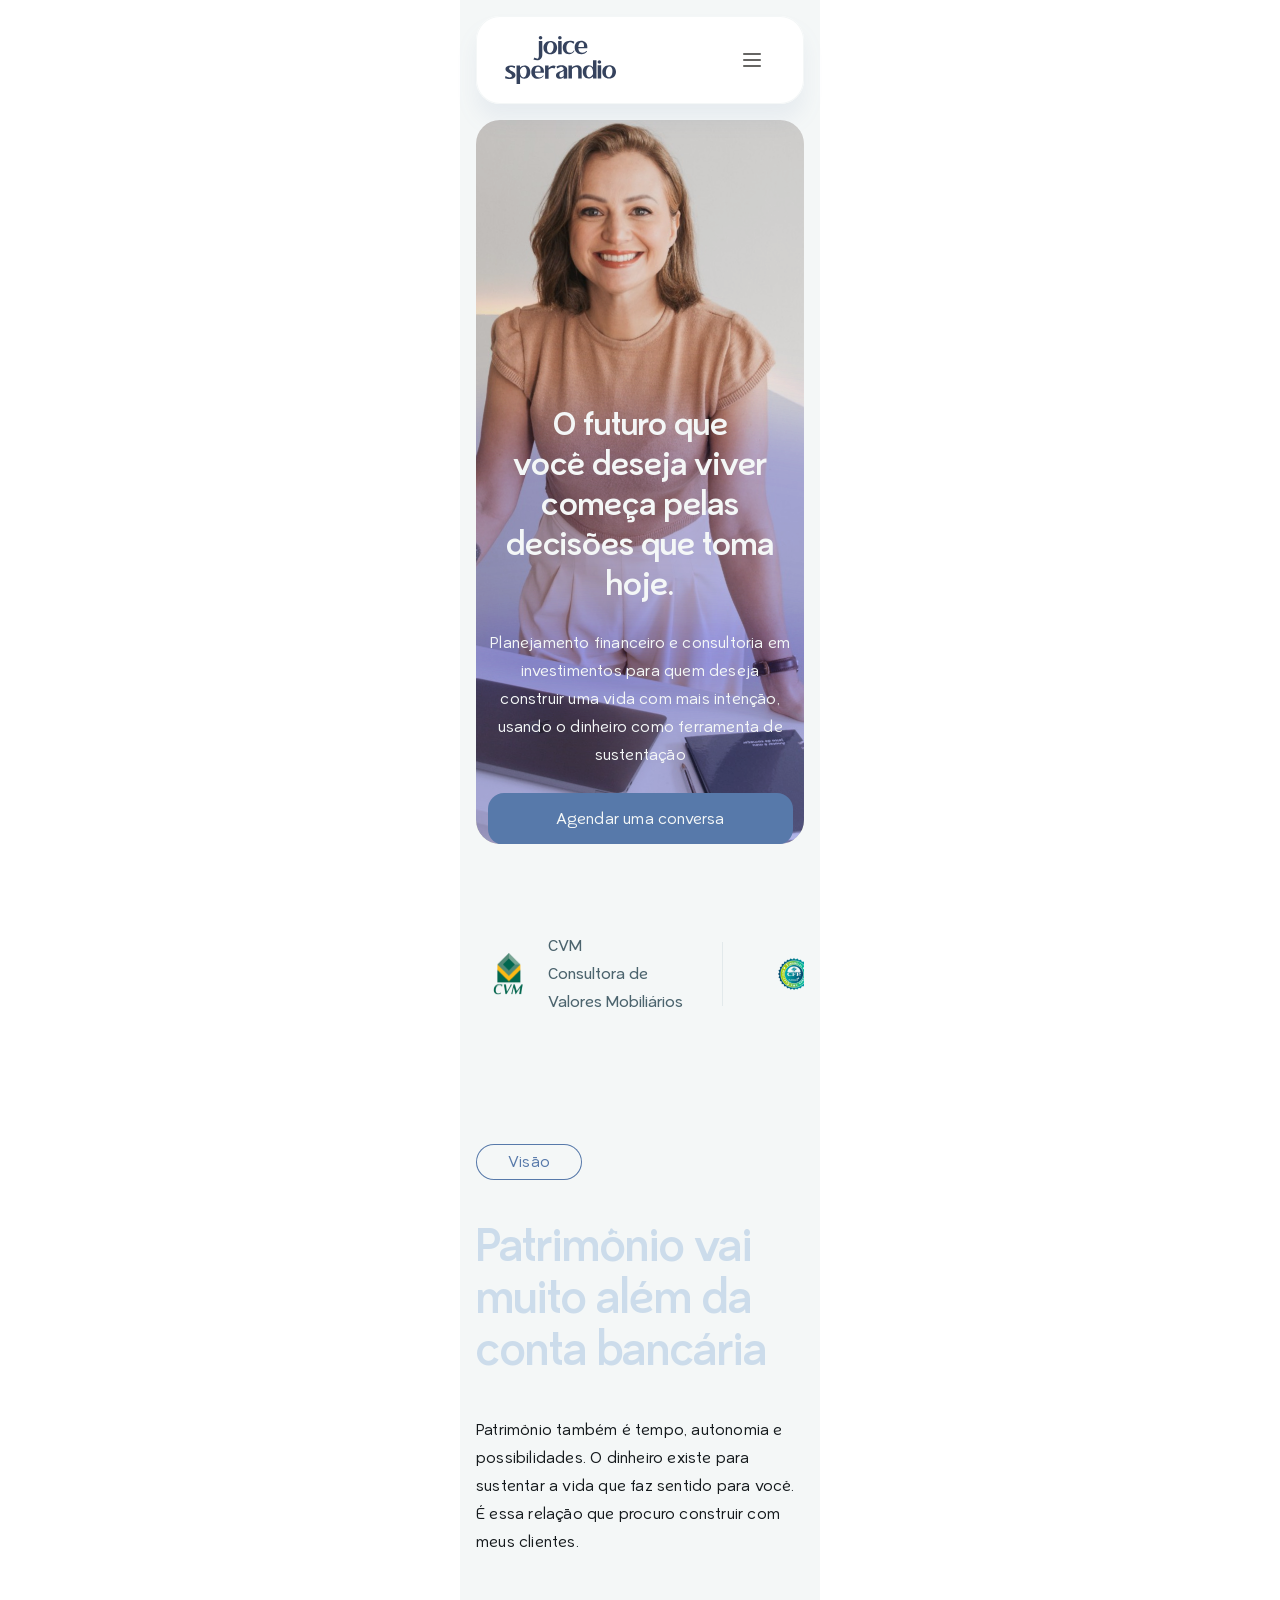
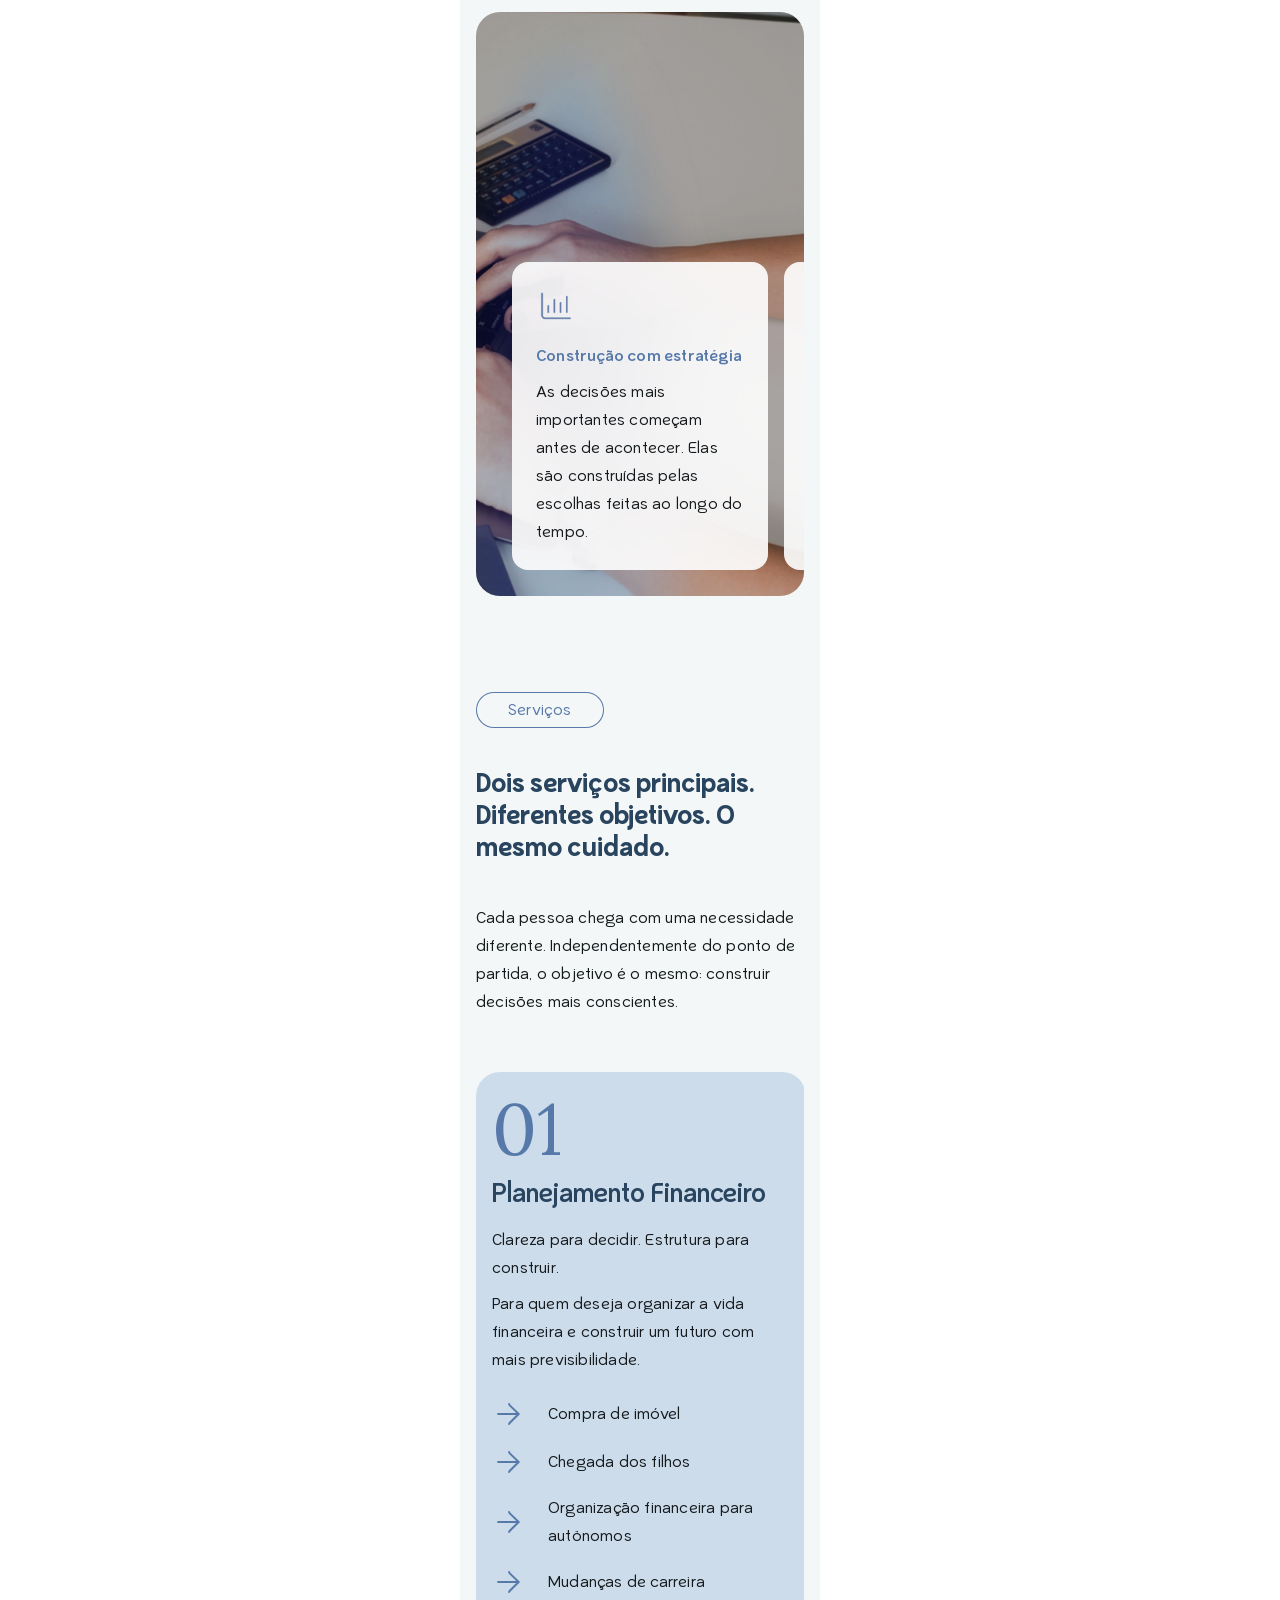
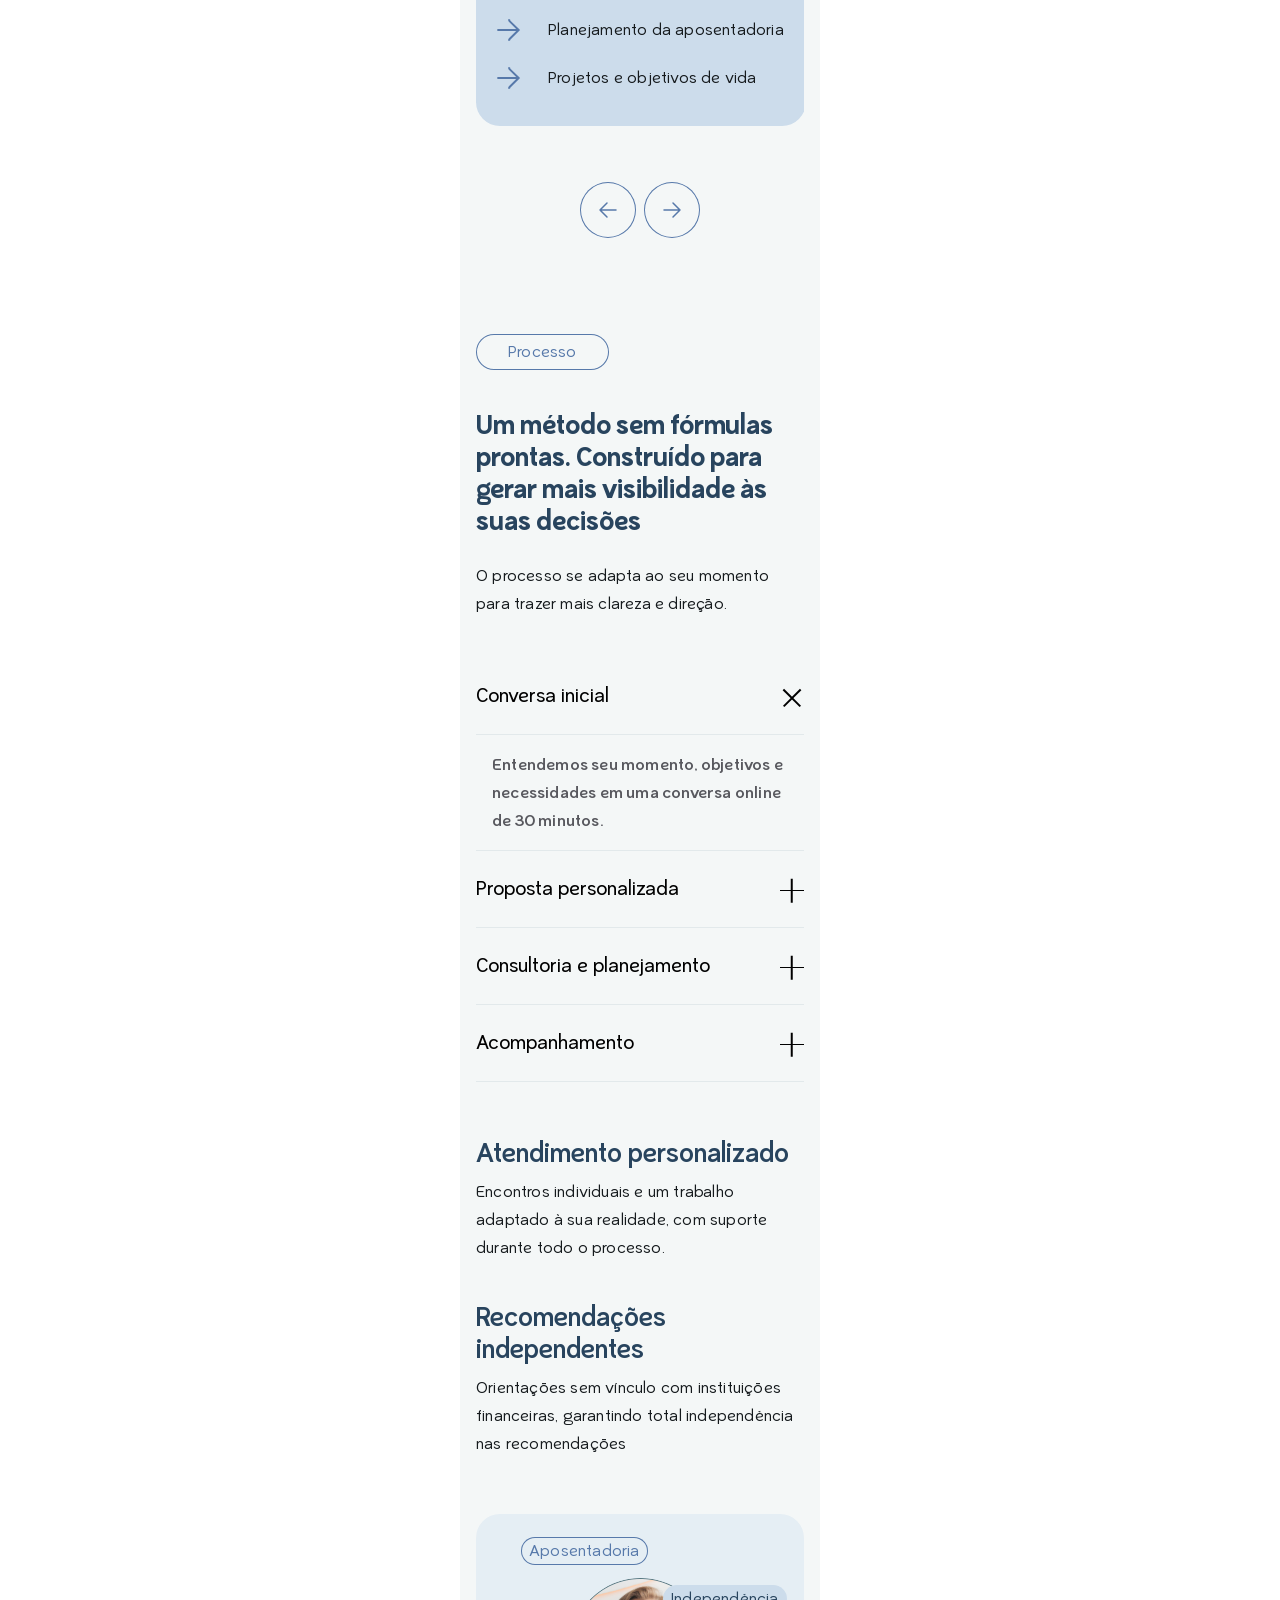
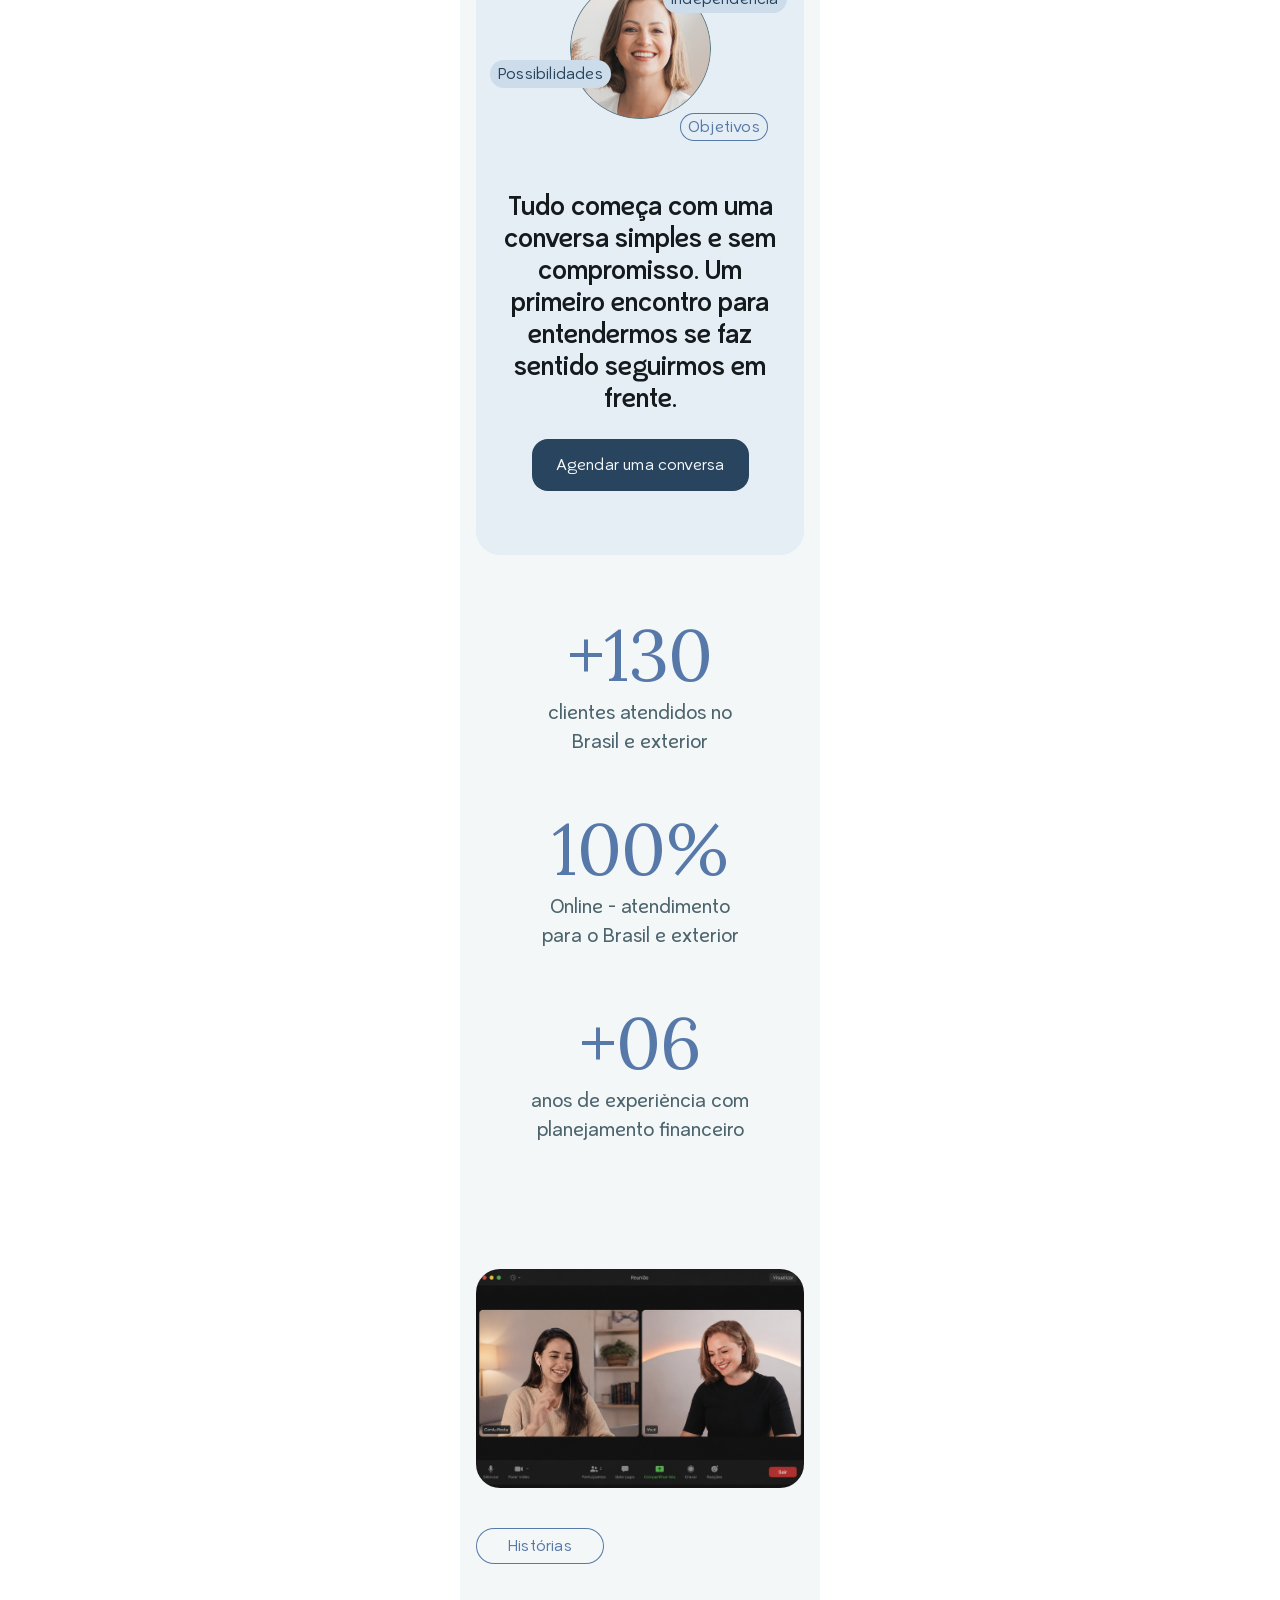
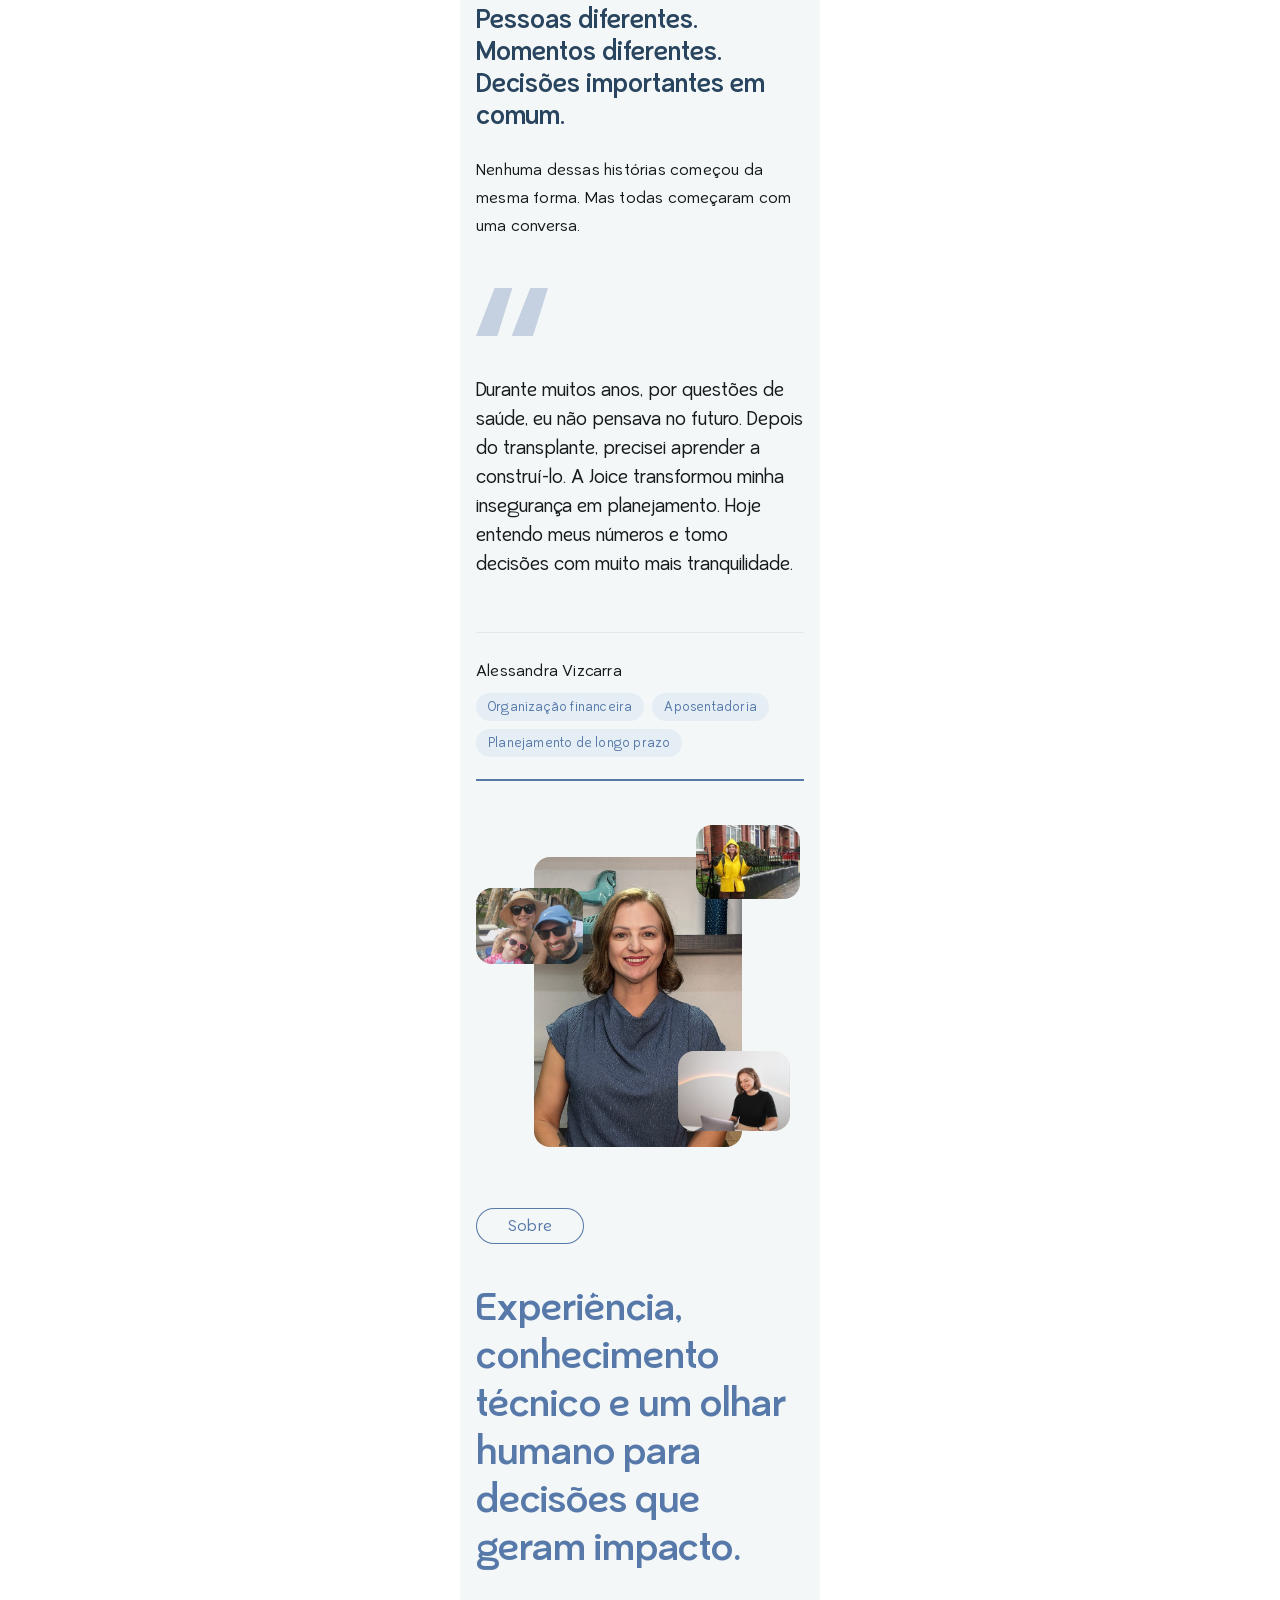
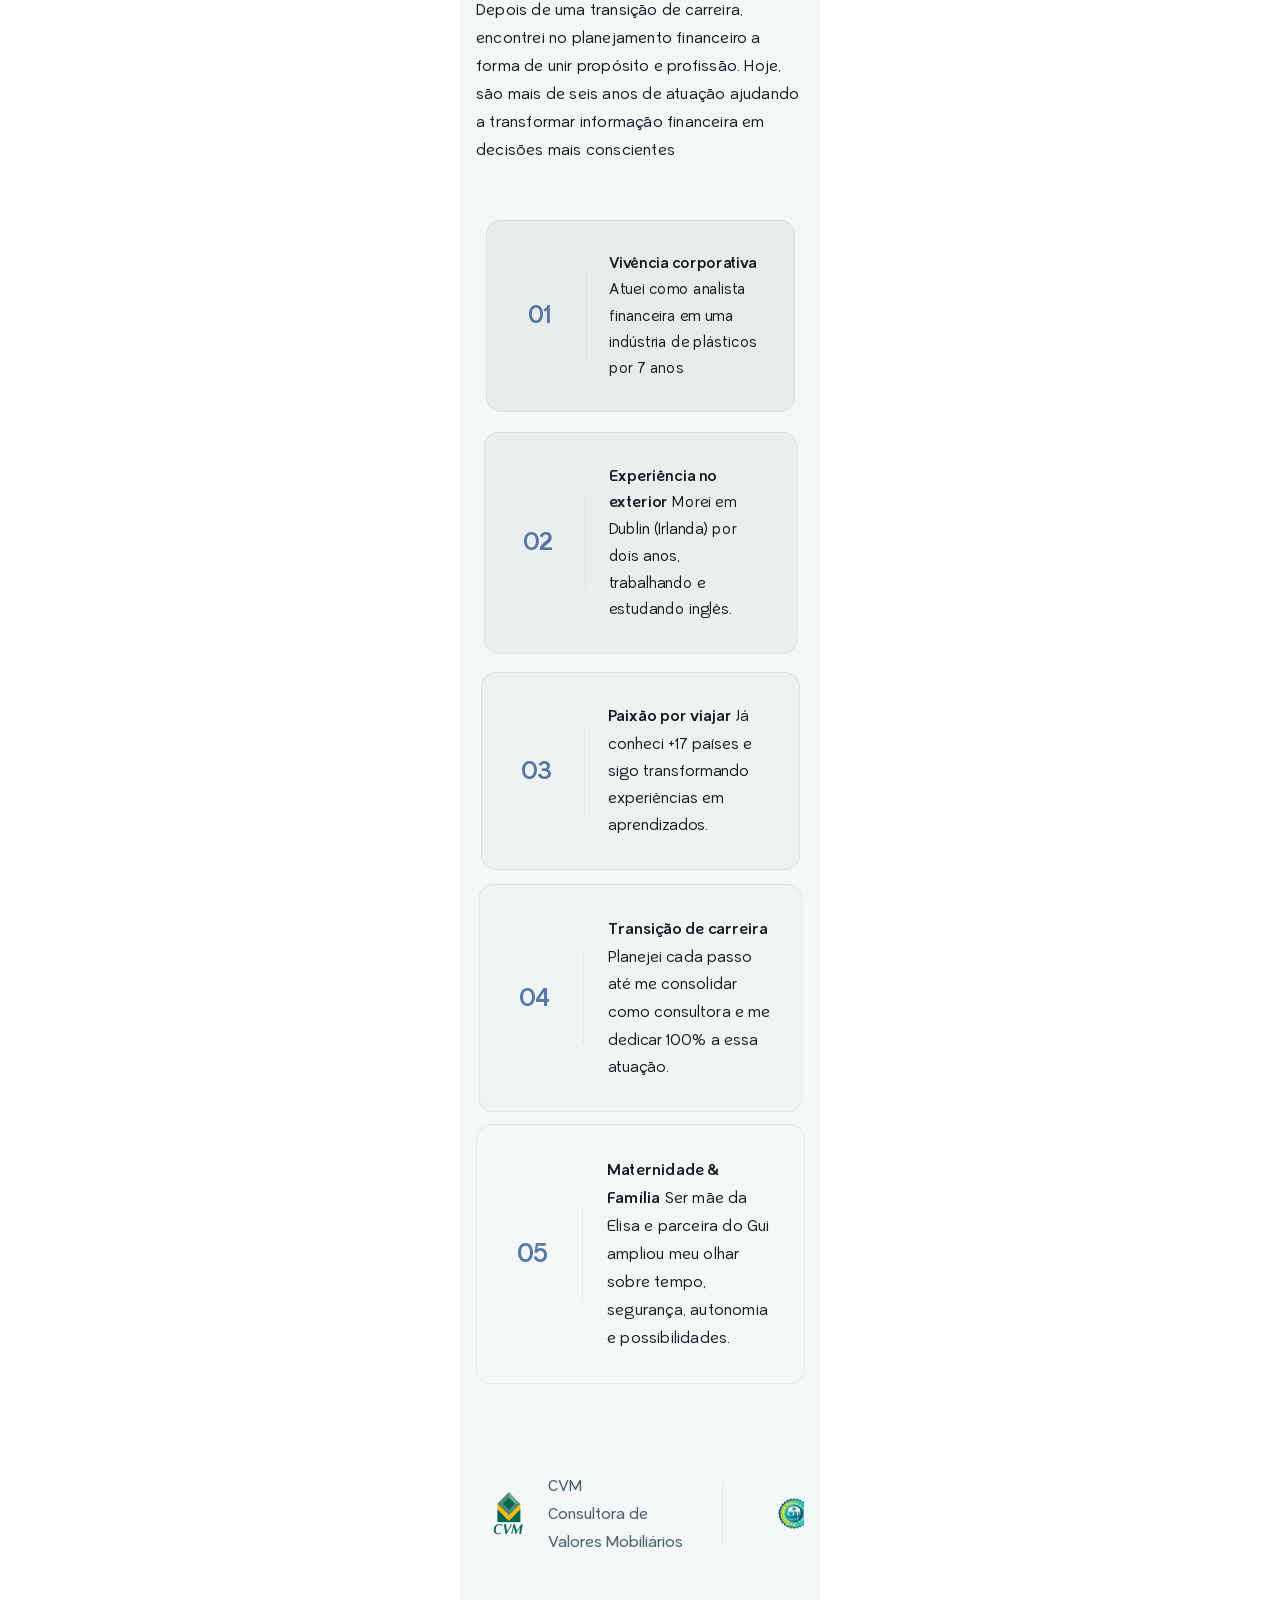
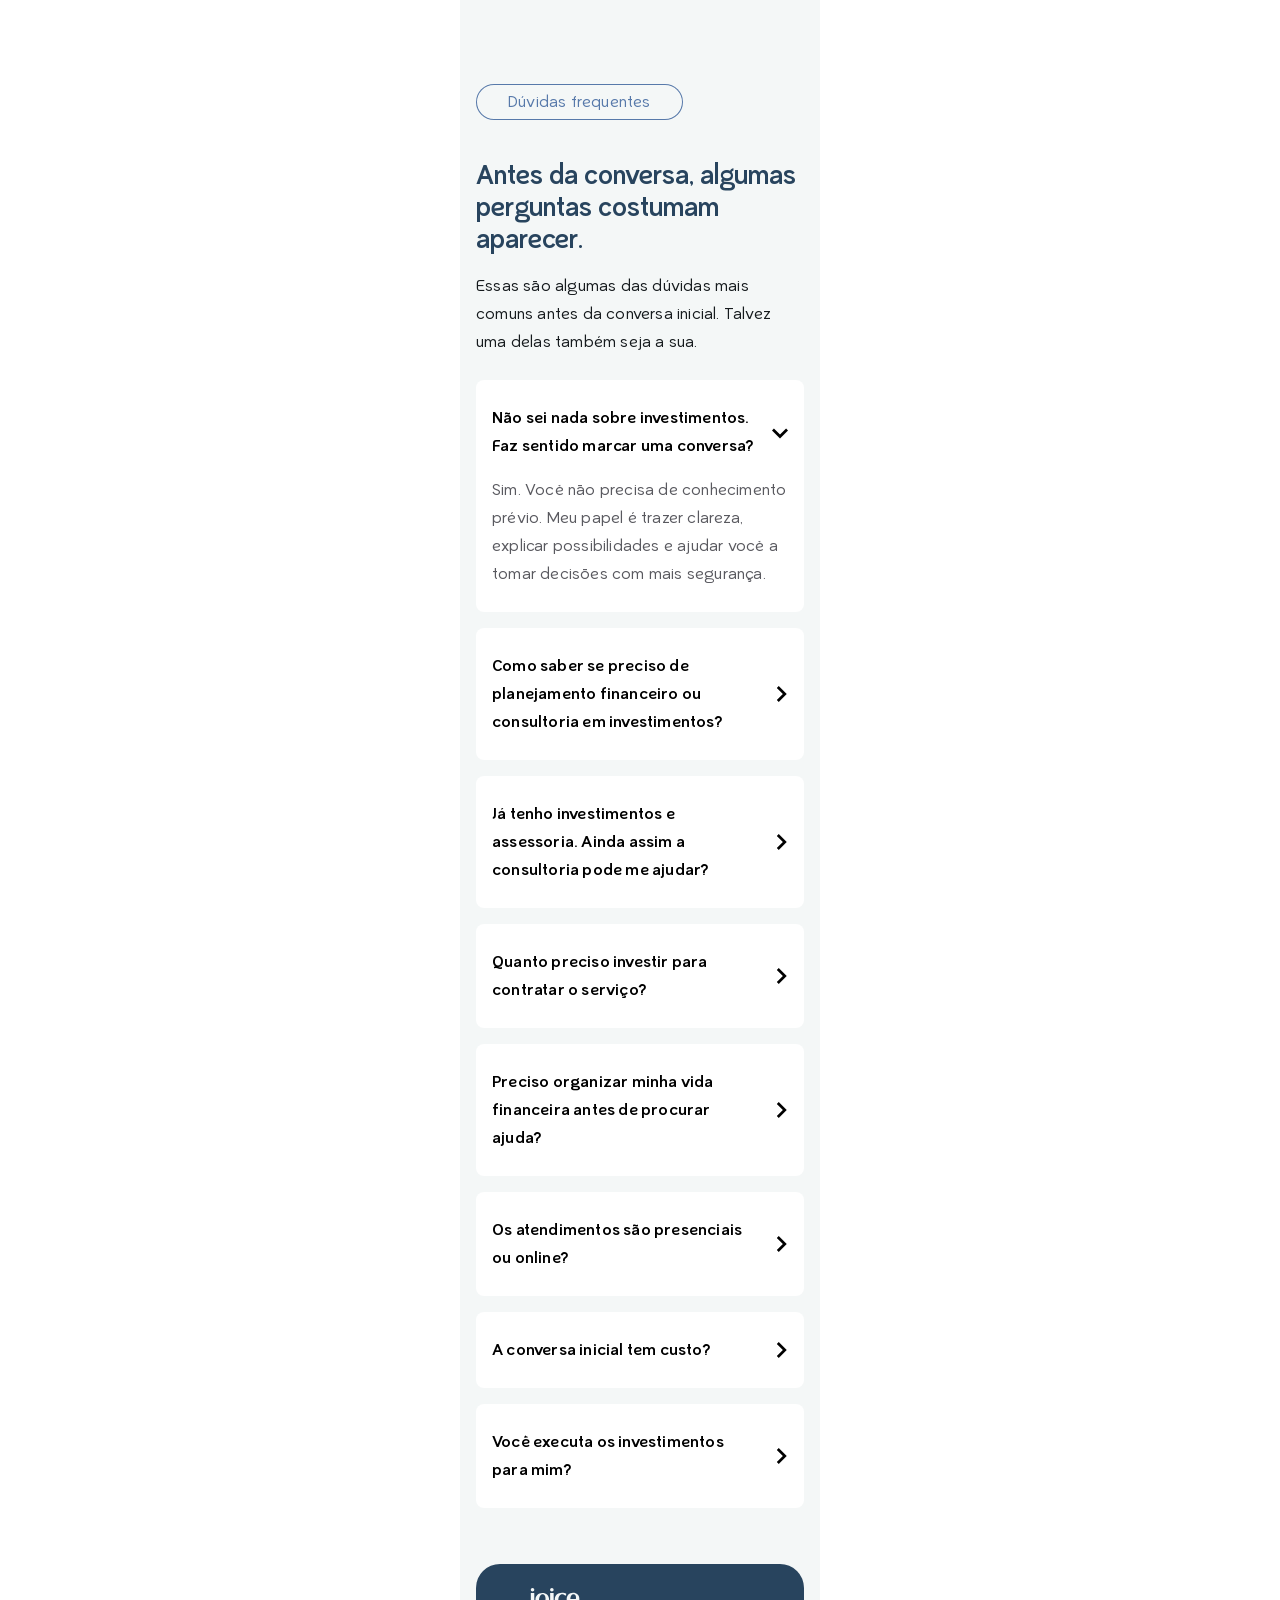
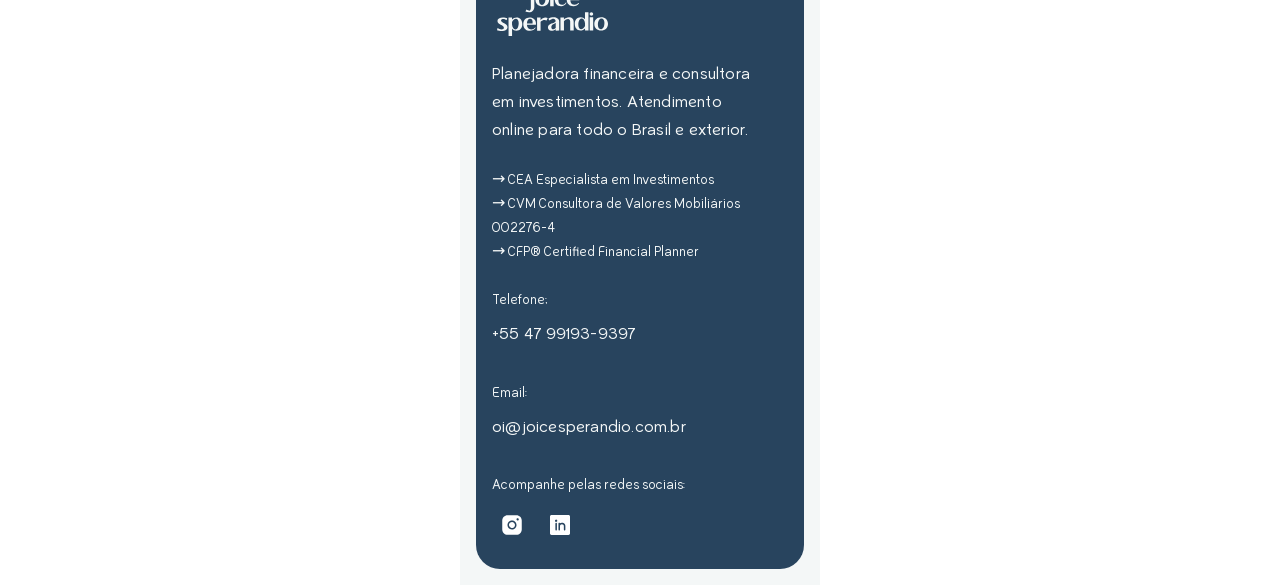
==== commit 7d8db443: "Swap the Sobre collage thumbs and use the new family photo The family photo moves into the yellow-ra" ====
--- a/poc/htmlonly-mobile/index.html
+++ b/poc/htmlonly-mobile/index.html
@@ -699,8 +699,8 @@
           <img class="sobre__panel" src="assets/img/sobre-main.jpg" alt="Joice Sperandio em atendimento" width="208" height="290" loading="lazy" />
           <!-- The mobile frame numbers these two slots the other way round from
                the desktop one, so the shared files cross over here. -->
-          <img class="sobre__thumb sobre__thumb--1" src="assets/img/sobre-thumb-2.jpg" alt="" width="107" height="76" loading="lazy" />
-          <img class="sobre__thumb sobre__thumb--2" src="assets/img/sobre-thumb-1.jpg" alt="" width="104" height="74" loading="lazy" />
+          <img class="sobre__thumb sobre__thumb--1" src="assets/img/sobre-thumb-1.jpg" alt="" width="107" height="76" loading="lazy" />
+          <img class="sobre__thumb sobre__thumb--2" src="assets/img/sobre-thumb-2.jpg" alt="" width="104" height="74" loading="lazy" />
           <img class="sobre__thumb sobre__thumb--3" src="assets/img/sobre-thumb-3.jpg" alt="" width="112" height="80" loading="lazy" />
         </div>
 
--- a/poc/htmlonly-mobile/styles/sections.css
+++ b/poc/htmlonly-mobile/styles/sections.css
@@ -1006,8 +1006,11 @@
      Simone, and the carousel advances by itself every 7s — a section that
      resized with it would shift the page under a reader ten times a minute.
 
-     707 is Simone's state, the tallest, reserved HERE on the block rather
-     than as a floor under the tags. Both keep the section still; only this
+     647 is Alessandra's state and Luiz & Lívia's, the tallest, reserved HERE
+     on the block rather than as a floor under the tags. Not Simone's, which
+     it was until the quote box came off its pin: her tags take a third row
+     and cost 36, and her quote is two lines short and saves 58, so hers is
+     now the shortest of the three at 633. Both keep the section still; only this
      one keeps the drawn proportions. Reserving inside the active entry would
      pad every state up to the tallest, opening 36px of dead space between
      Alessandra's tags and the rule below them and putting her entry at 185
@@ -1019,7 +1022,7 @@
     display: flex;
     flex-direction: column;
     gap: var(--size-24);
-    min-block-size: 707px;
+    min-block-size: 647px;
     /* The gutter picking a story scrolls to — motion.js aims the block at the
        top of the screen and this is what keeps it off the very edge. Not the
        `[id]` rule in base.css, which exists for menu anchors and resolves to
@@ -1032,14 +1035,15 @@
      `.depoimento__people` below — so the 339 reserved above is 154 of dead
      space at the foot of the section.
 
-     The reservation itself stays, and for the same reason: the three entries
-     are not the same height, and a section that resized as the carousel
-     turned would shift the page under a reader ten times a minute. It is only
-     re-measured for one entry instead of three — 368 above the list (mark 48
-     + gap 64 + quote 232 + gap 24) and Simone's 185 under it, still the
-     tallest of the three because her tags take a third row. */
+     The reservation itself stays, and for the same reason: the states are not
+     the same height, and a section that resized as the carousel turned would
+     shift the page under a reader ten times a minute. It is only re-measured
+     for one entry instead of three — 344 above the list (mark 48 + gap 40 +
+     quote 232 + gap 24) and 149 under it, which is Alessandra's state and
+     Luiz & Lívia's. Simone's comes to 471: her quote is 58 shorter and her
+     tags 36 taller. */
   .js .depoimento {
-    min-block-size: 553px;
+    min-block-size: 493px;
   }
 
   /* The three radios drive the switch. Visually hidden rather than
@@ -1057,11 +1061,25 @@
     white-space: nowrap;
   }
 
-  /* testimonial 392:8258 · 344 = mark 48 + gap 64 + quote 232. */
+  /* testimonial 392:8258 · 344 = mark 48 + gap 64 + quote 232, drawn — 320
+     here, on a 40 gap, which is the one number in this block that is not the
+     frame's.
+
+     Asked for, in two passes. The mark stood too far off the quote at the
+     drawn 64, and it also stood the SAME distance off the quote below it as
+     the section leaves above it: `.historias` sets 48 between the hero and
+     this block, so the mark sat evenly between the paragraph it has nothing
+     to do with and the quote it belongs to, and read as neither's. 40 breaks
+     the tie the only way that says which — closer to what it marks — and one
+     step down the size scale is as far as it needs to go to say it.
+
+     48 above, 40 below, and 40 in every state now that the box beneath sizes
+     to its own text. The gap is drawn from the mark to the first line, so it
+     is only worth a number while the two cannot drift apart. */
   .depoimento__stage {
     display: flex;
     flex-direction: column;
-    gap: var(--size-64);
+    gap: var(--size-40);
   }
 
   .depoimento__mark {
@@ -1069,12 +1087,53 @@
     block-size: 48px;
   }
 
-  /* Pinned to the drawn 232, which is also the tallest of the three at this
-     measure — Alessandra and Luiz & Lívia both come to 232 and Simone to
-     174 — so switching quotes never moves the section. Same reserved-height
-     rule the Processo accordion follows. */
+  /* One height per story, measured at 328 wide: Alessandra and Luiz & Lívia
+     both set to five lines and 232, the drawn figure; Simone's is three lines
+     and 174.
+
+     This box used to be pinned to the tallest of the three so that switching
+     quotes moved nothing below it. That is what put 58 of slack inside the
+     block on Simone's story, and slack inside the block has to come out
+     somewhere — first under her last line, where it doubled the gutter over
+     the rule, then above her first, where it pushed the mark 106 clear of a
+     quote the other two stories hold 48 off. Both gutters are asked to be the
+     same in every state, and both are measured from the TEXT, so the box has
+     to end where the text ends. There is nowhere else for the slack to go.
+
+     So it leaves the block entirely: the two reservations above take the
+     tallest state and the 22 Simone's is short of it falls past the end of
+     the list, where the frame draws nothing. The section is still the same
+     height in all three states — it is the names, not the section, that ride
+     up when her story comes round, and motion.css eases them on the same
+     320ms as the crossfade so they arrive with the quote rather than
+     snapping ahead of it.
+
+     Re-measure these if the copy or the measure changes: `node
+     tools/measure/measure.mjs poc/htmlonly-mobile 360 '.depoimento__quotes
+     blockquote'` prints all three, each sized to its own text. */
   .depoimento__quotes {
     display: grid;
+    /* Top, so the outgoing quote stays where it is while the box resizes
+       under it. Bottom-aligned it would slide its whole 232 up into the mark
+       during the crossfade, which reads as the text moving; anchored here
+       only the rule below travels. Not `stretch`, the default, for the same
+       reason it is not `end`: a stretched blockquote fills the box instead of
+       sizing to its text. */
+    align-items: start;
+    /* The fallback the no-JS state and the unchecked moment both land on,
+       and the tallest of the three so neither can clip. */
+    block-size: 232px;
+  }
+
+  #depo-1:checked ~ .depoimento__stage .depoimento__quotes {
+    block-size: 232px;
+  }
+
+  #depo-2:checked ~ .depoimento__stage .depoimento__quotes {
+    block-size: 174px;
+  }
+
+  #depo-3:checked ~ .depoimento__stage .depoimento__quotes {
     block-size: 232px;
   }
 
--- a/poc/htmlonly-mobile/styles/motion.css
+++ b/poc/htmlonly-mobile/styles/motion.css
@@ -389,6 +389,20 @@
      out, which is what holds the outgoing quote on screen long enough to
      actually cross with the incoming one. Transitioning opacity alone would
      hide it instantly and fade the new one in against the page. */
+  /* The box carries one height per story — sections.css, `.depoimento__quotes`
+     — so the rule under the quote and the name below it sit 58 higher on
+     Simone's three lines than on the other two stories' five. Eased on the
+     crossfade's own 320ms, so they travel with the quote that moved them
+     instead of snapping into place ahead of it.
+
+     Decoration: with reduced motion the height changes the moment the radio
+     does, which is what the rest of this block does too. */
+  @media (prefers-reduced-motion: no-preference) {
+    .depoimento__quotes {
+      transition: block-size 320ms ease;
+    }
+  }
+
   @media (prefers-reduced-motion: no-preference) {
     .depoimento__quotes blockquote {
       opacity: 0;
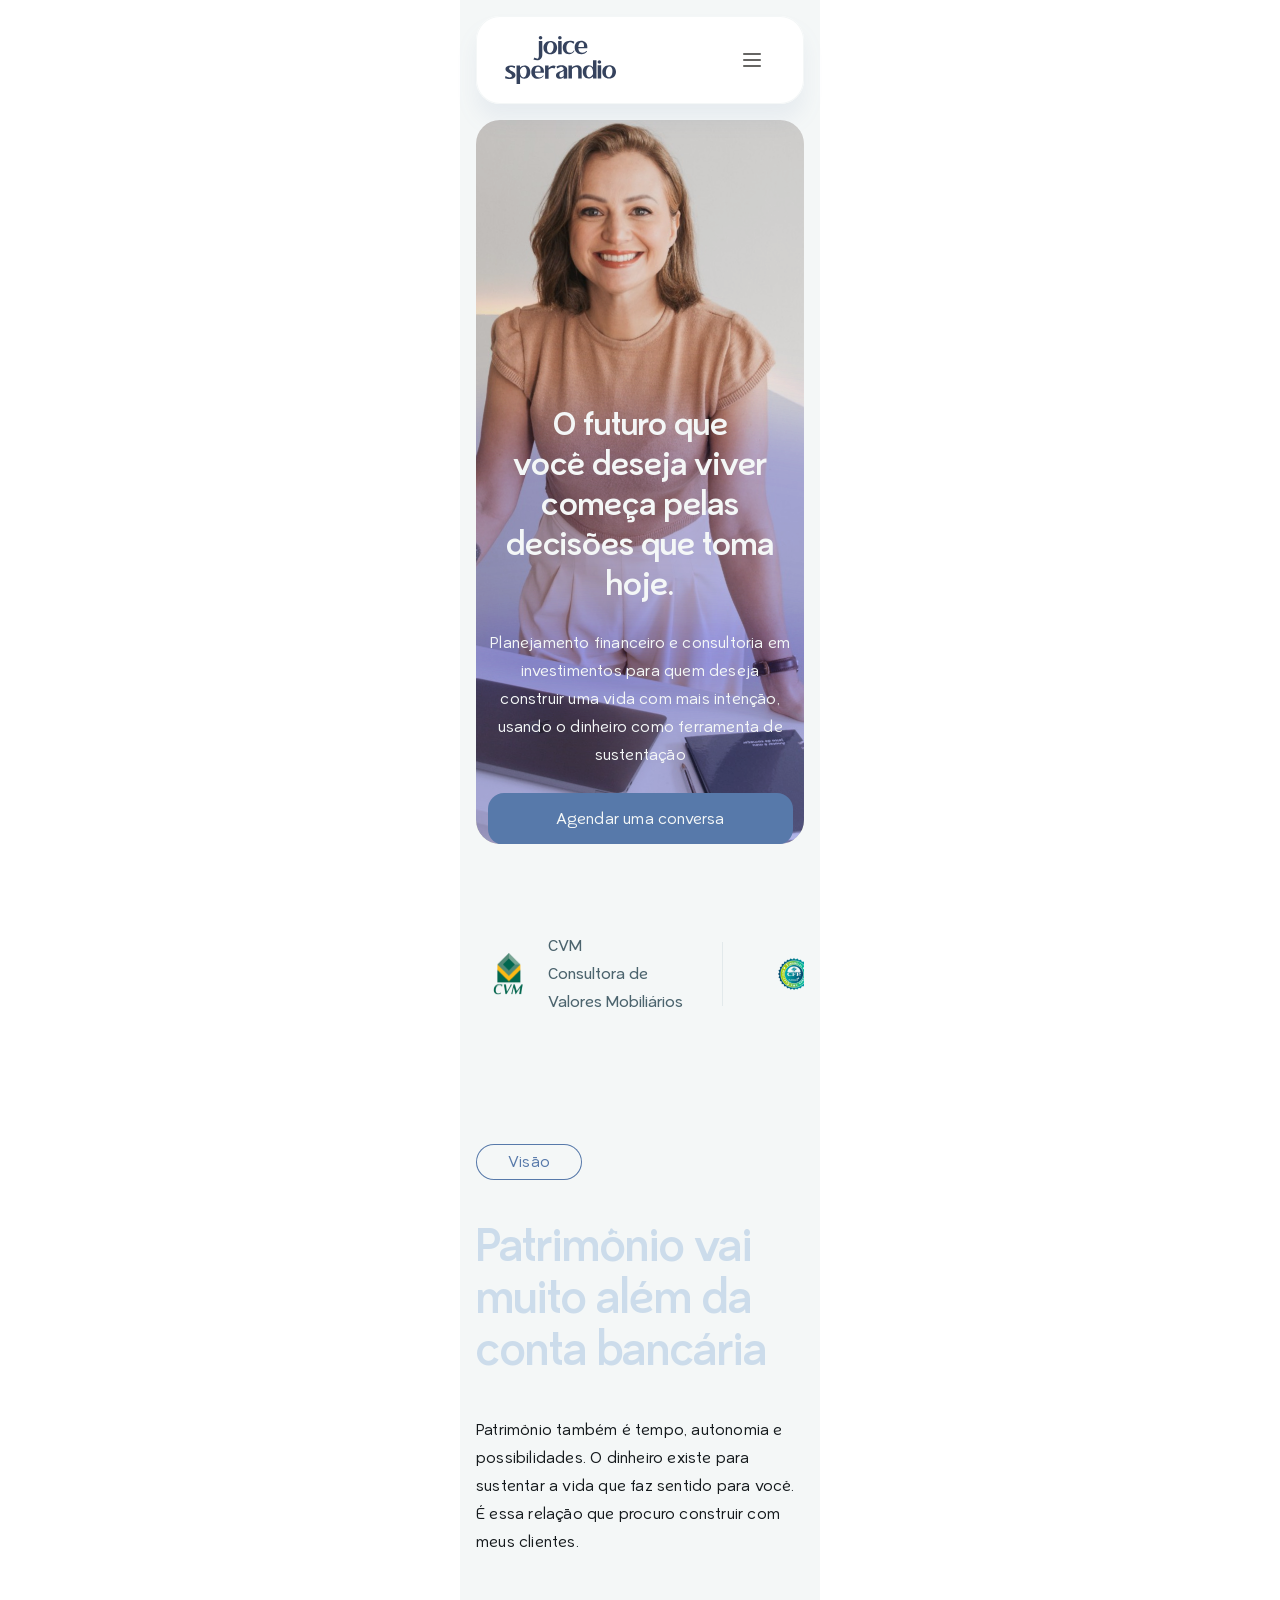
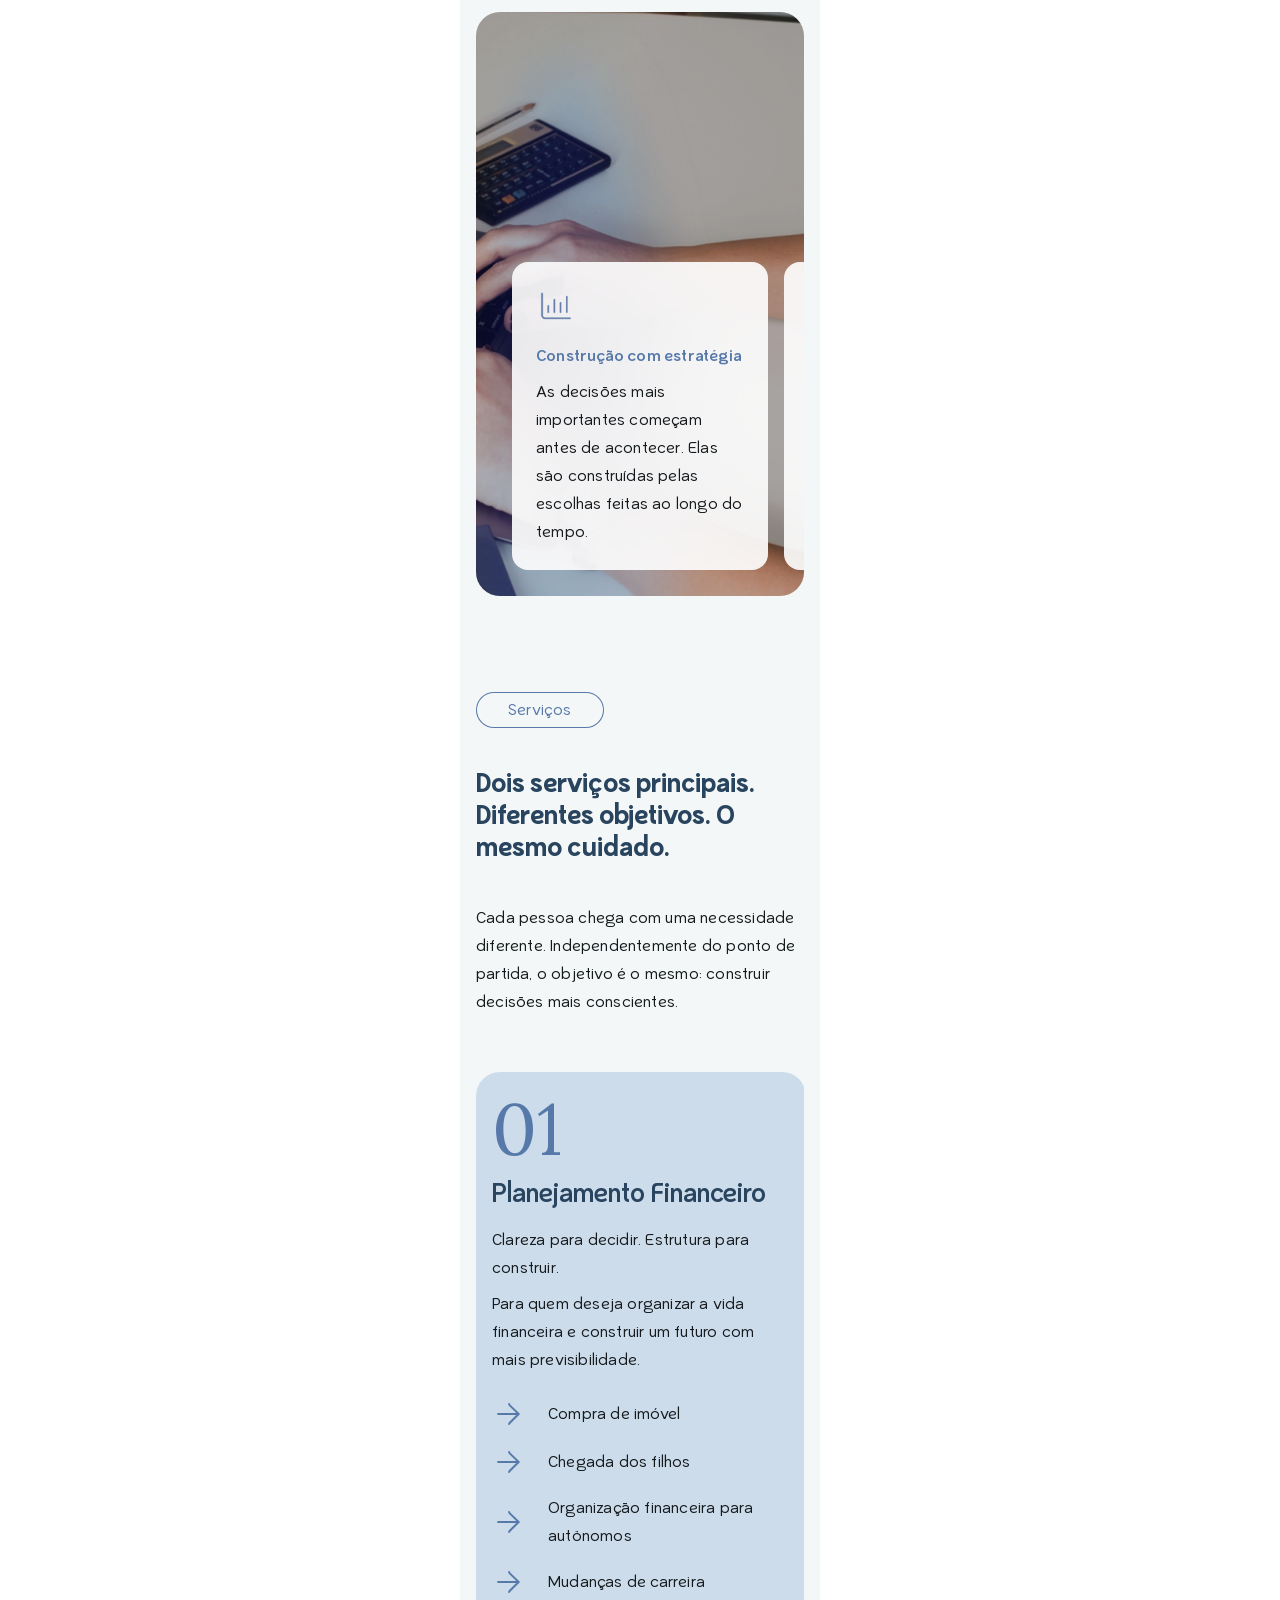
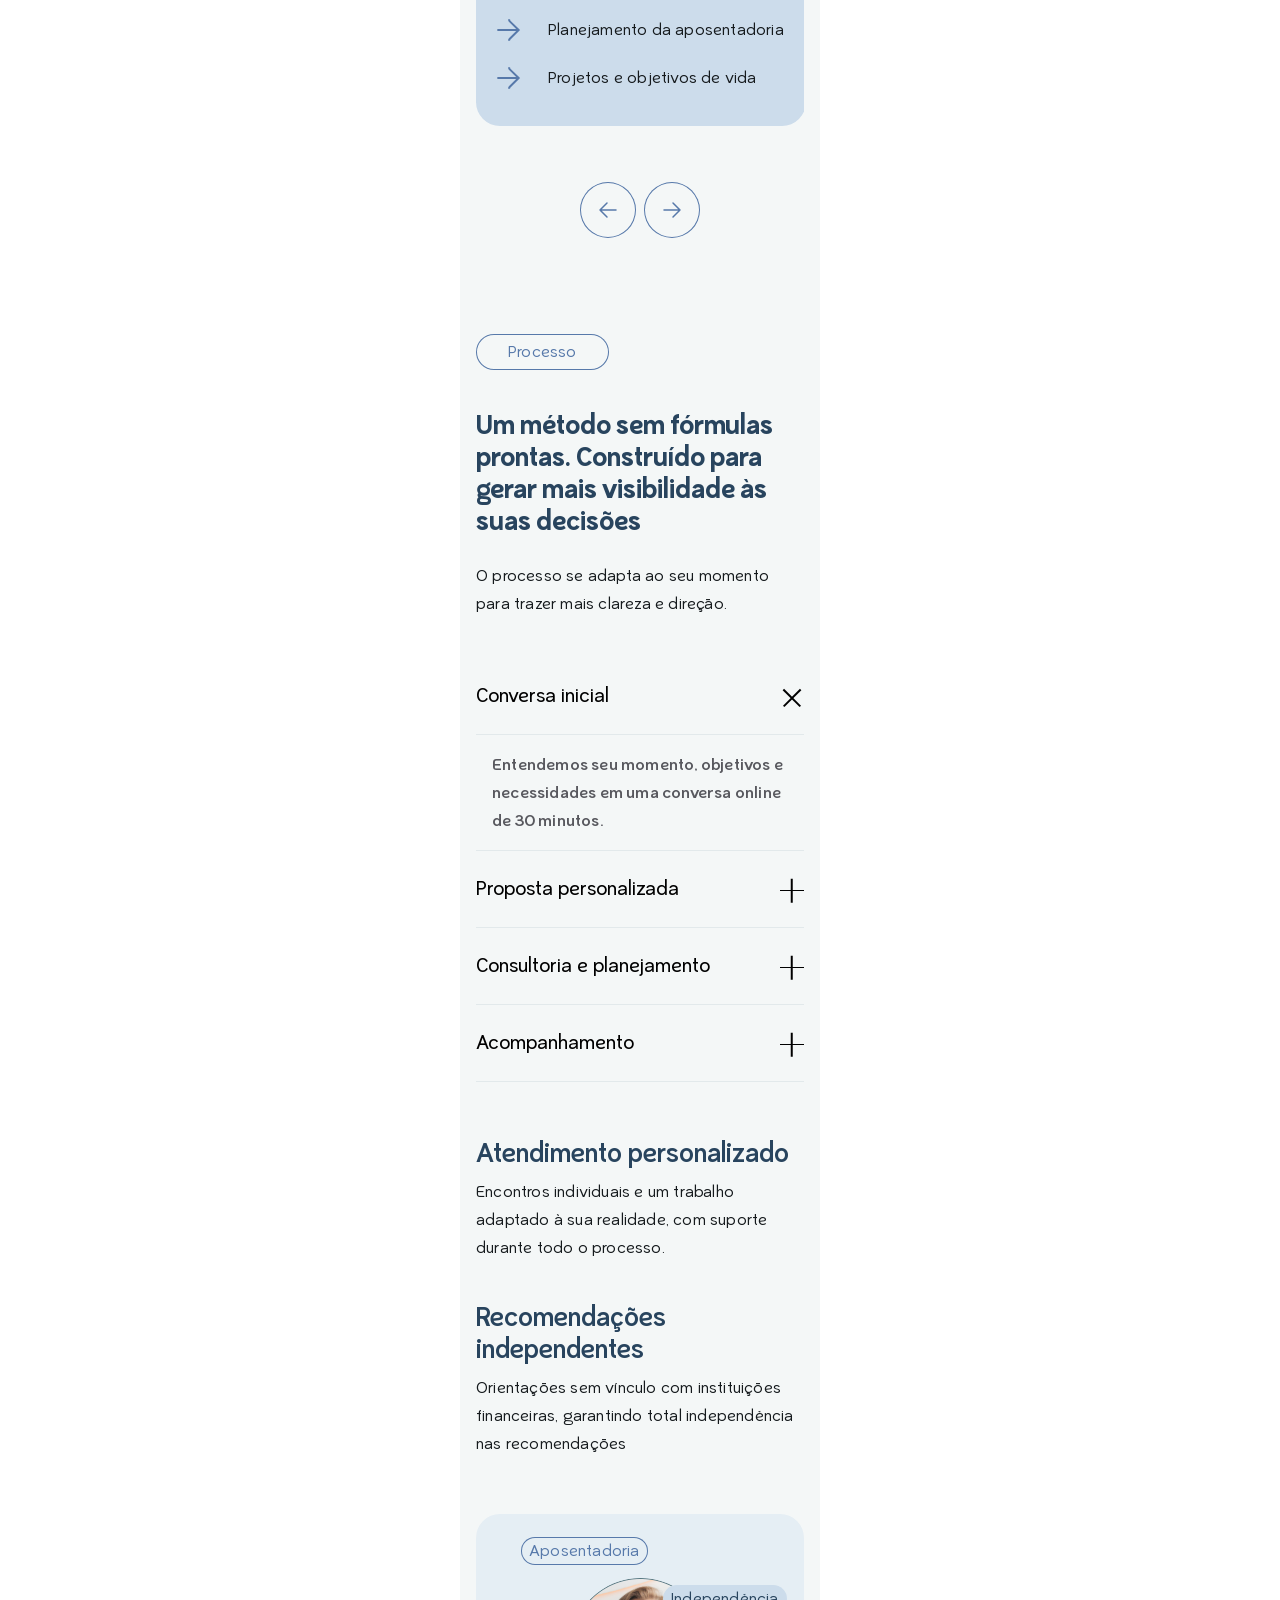
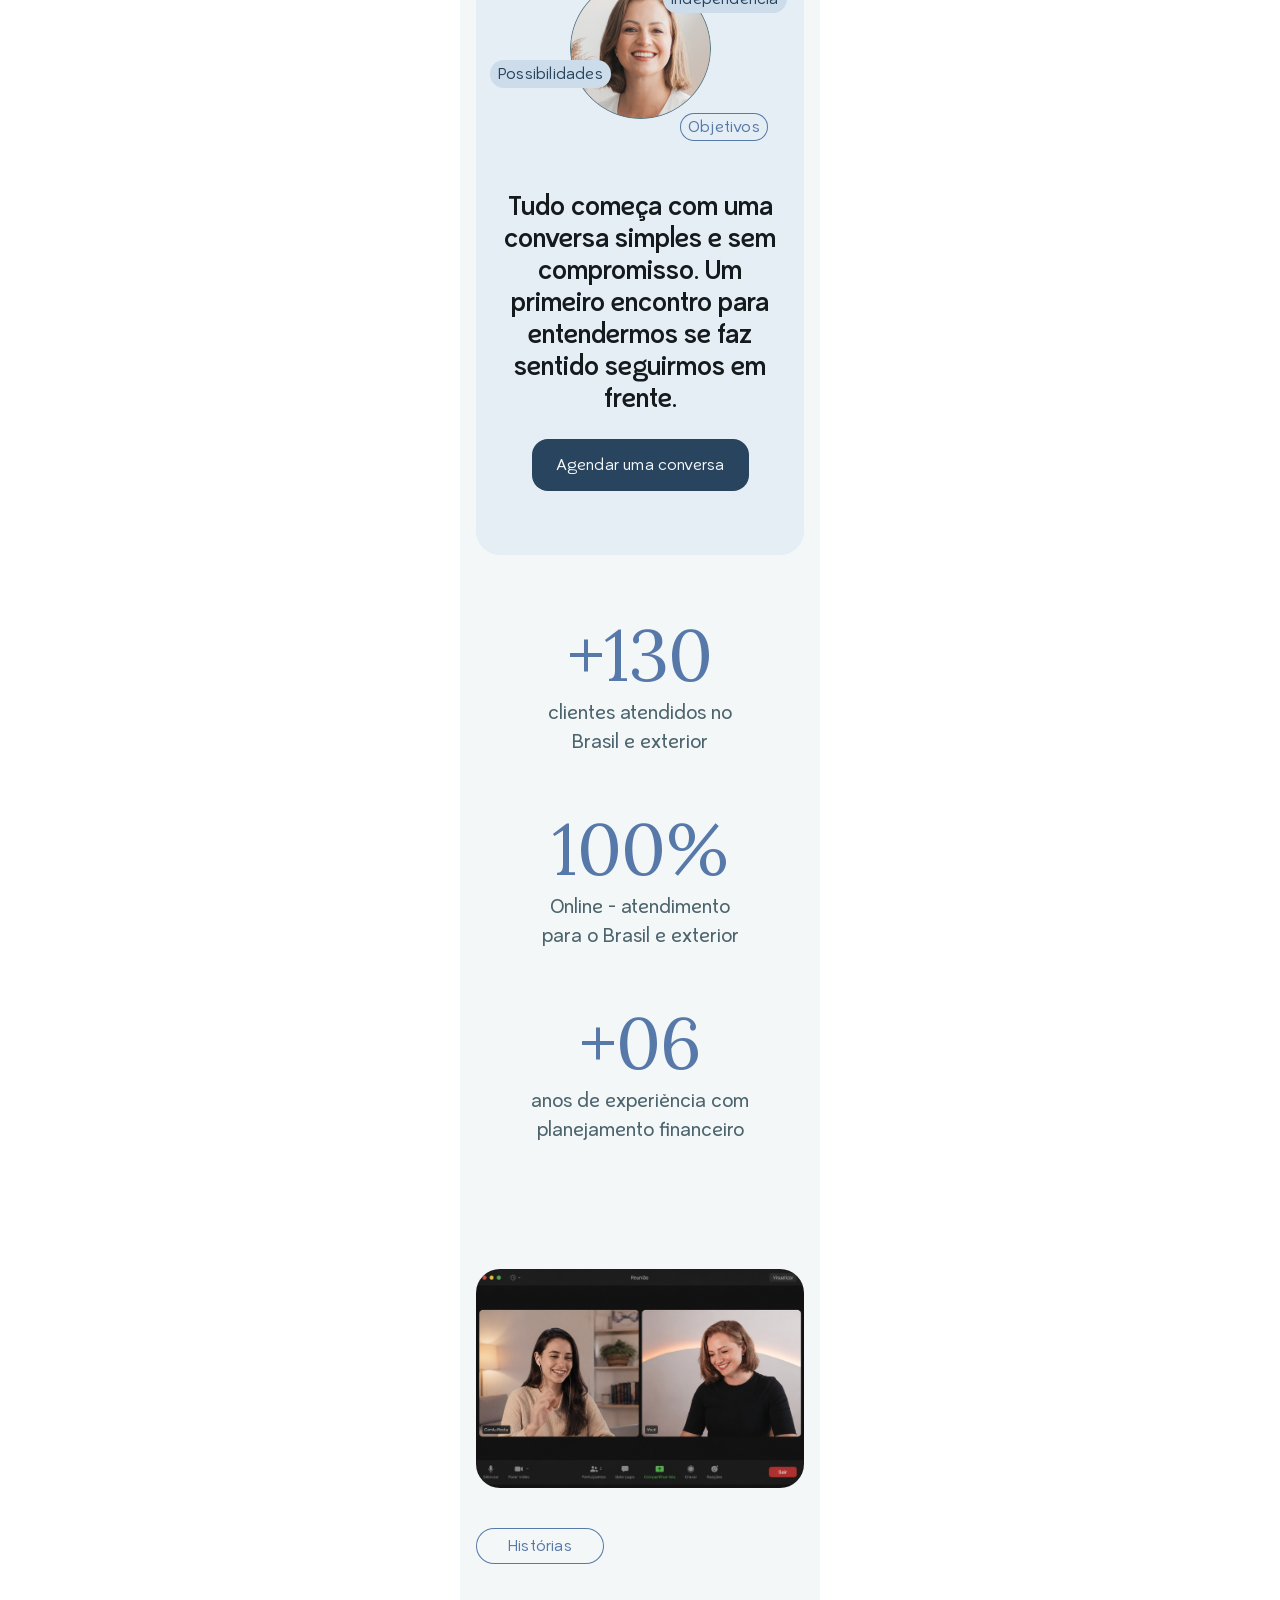
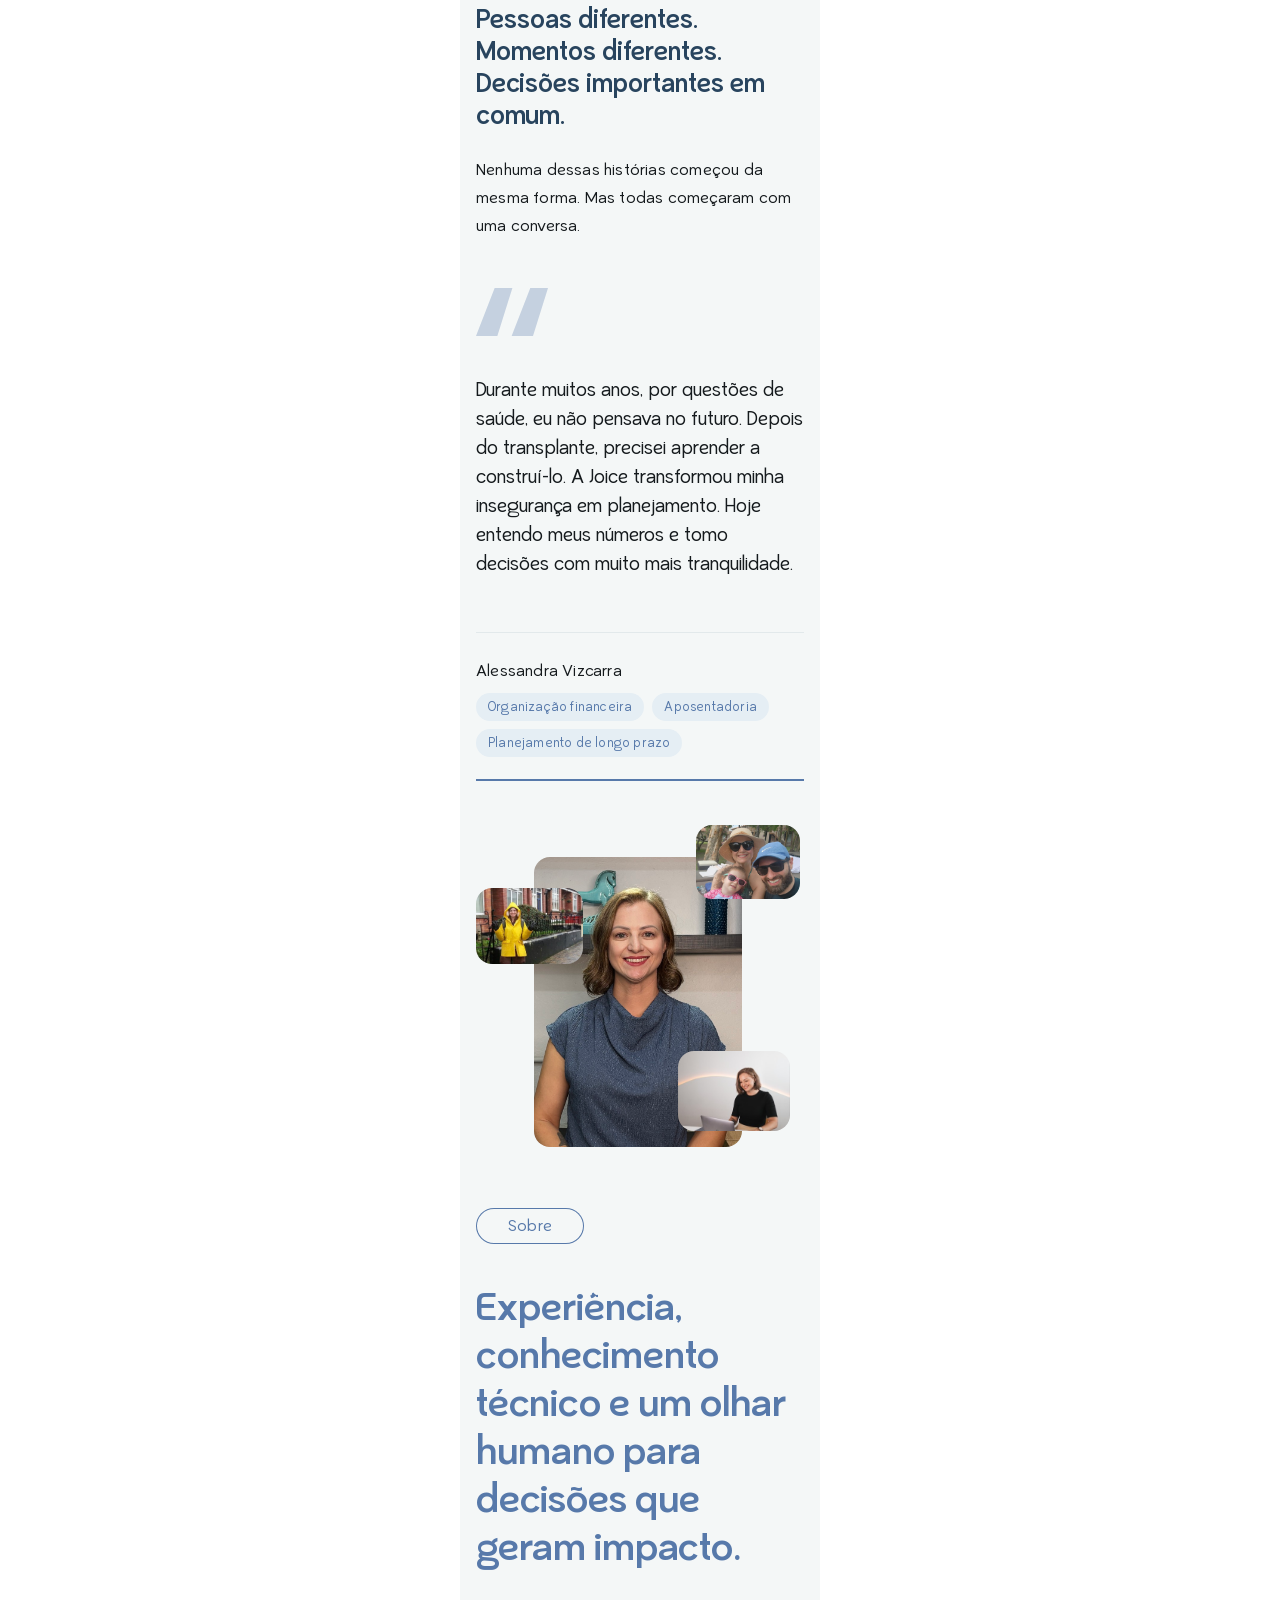
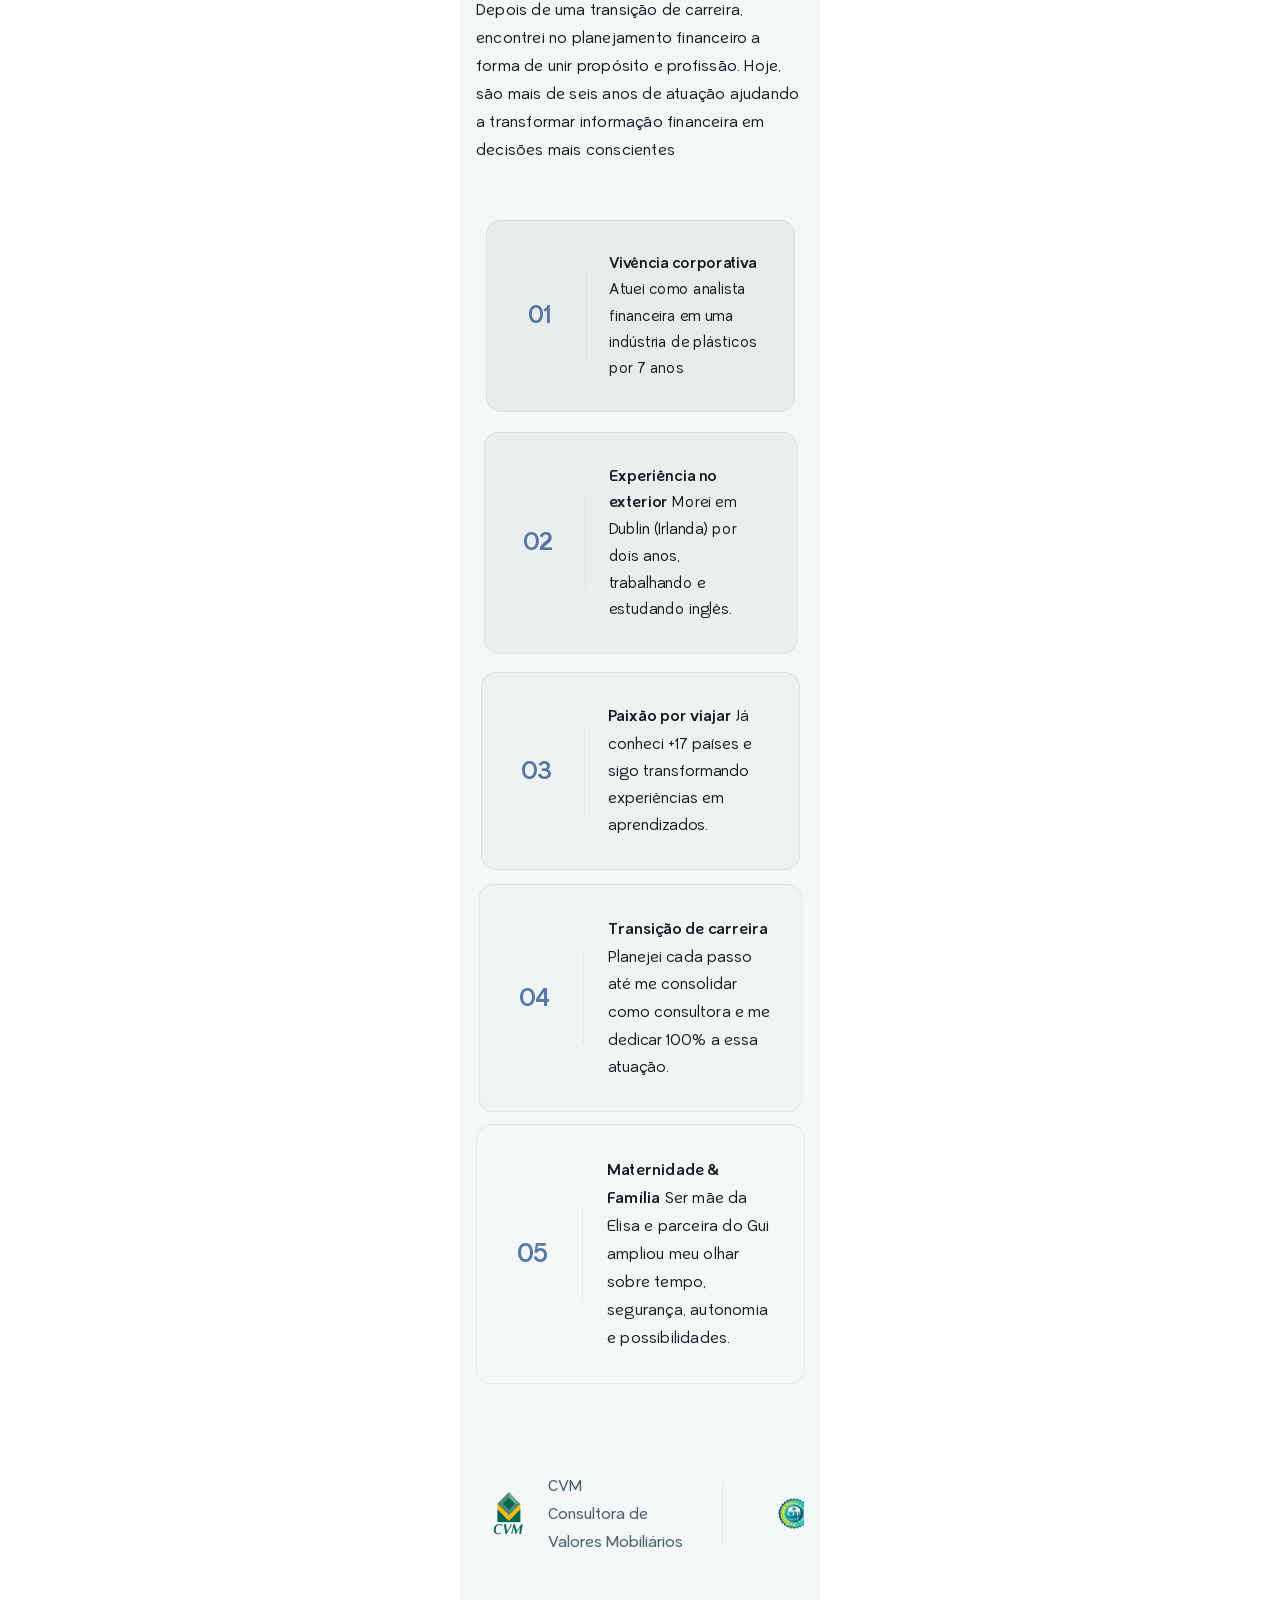
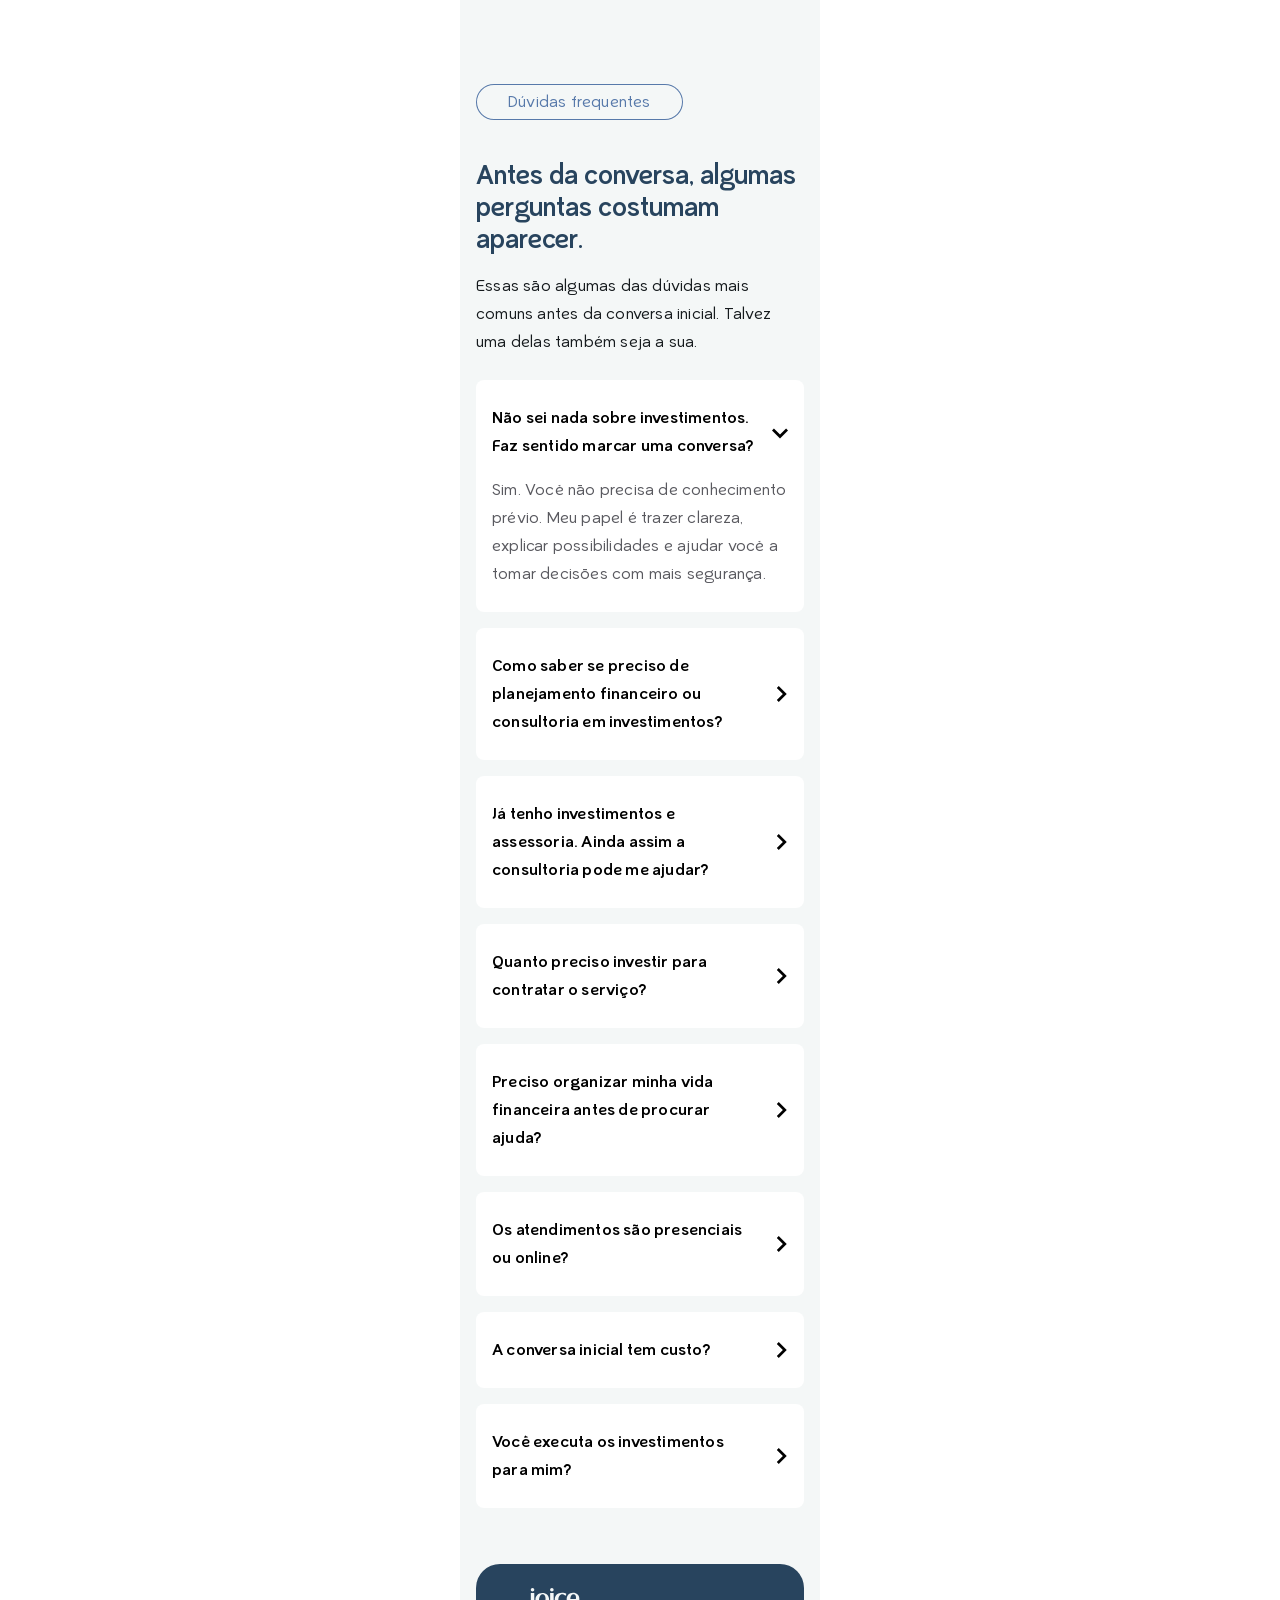
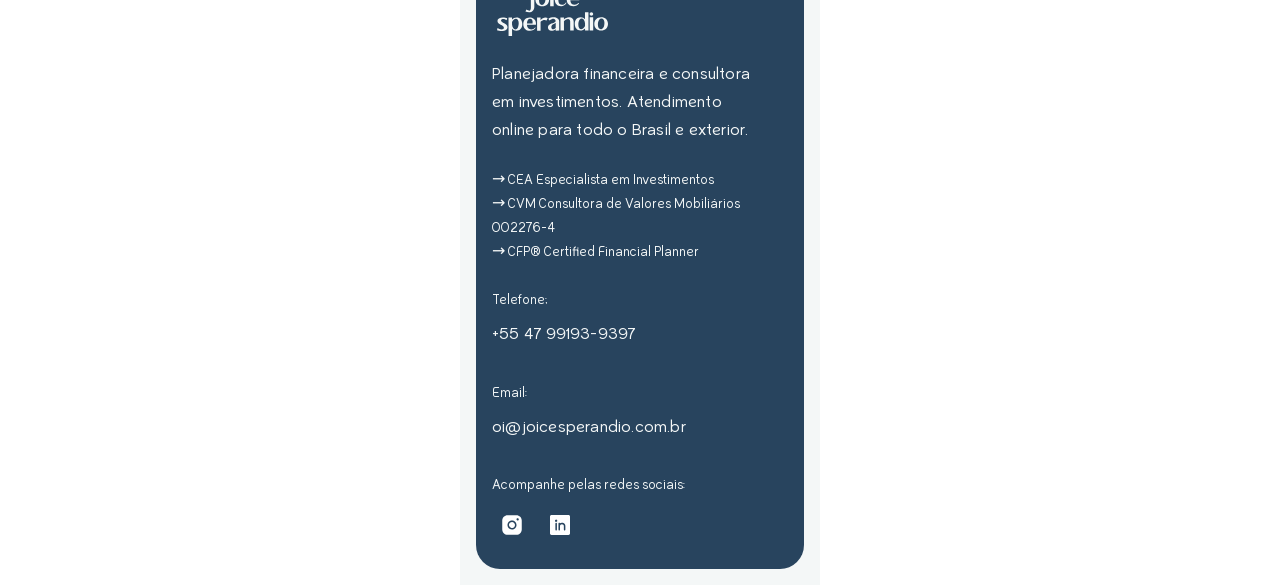
==== commit ee20f8ca: "Put the Sobre collage thumbs back in their drawn slots Keeps the new family photo from 7d8db44 but u" ====
--- a/poc/htmlonly-mobile/index.html
+++ b/poc/htmlonly-mobile/index.html
@@ -699,8 +699,8 @@
           <img class="sobre__panel" src="assets/img/sobre-main.jpg" alt="Joice Sperandio em atendimento" width="208" height="290" loading="lazy" />
           <!-- The mobile frame numbers these two slots the other way round from
                the desktop one, so the shared files cross over here. -->
-          <img class="sobre__thumb sobre__thumb--1" src="assets/img/sobre-thumb-1.jpg" alt="" width="107" height="76" loading="lazy" />
-          <img class="sobre__thumb sobre__thumb--2" src="assets/img/sobre-thumb-2.jpg" alt="" width="104" height="74" loading="lazy" />
+          <img class="sobre__thumb sobre__thumb--1" src="assets/img/sobre-thumb-2.jpg" alt="" width="107" height="76" loading="lazy" />
+          <img class="sobre__thumb sobre__thumb--2" src="assets/img/sobre-thumb-1.jpg" alt="" width="104" height="74" loading="lazy" />
           <img class="sobre__thumb sobre__thumb--3" src="assets/img/sobre-thumb-3.jpg" alt="" width="112" height="80" loading="lazy" />
         </div>
 
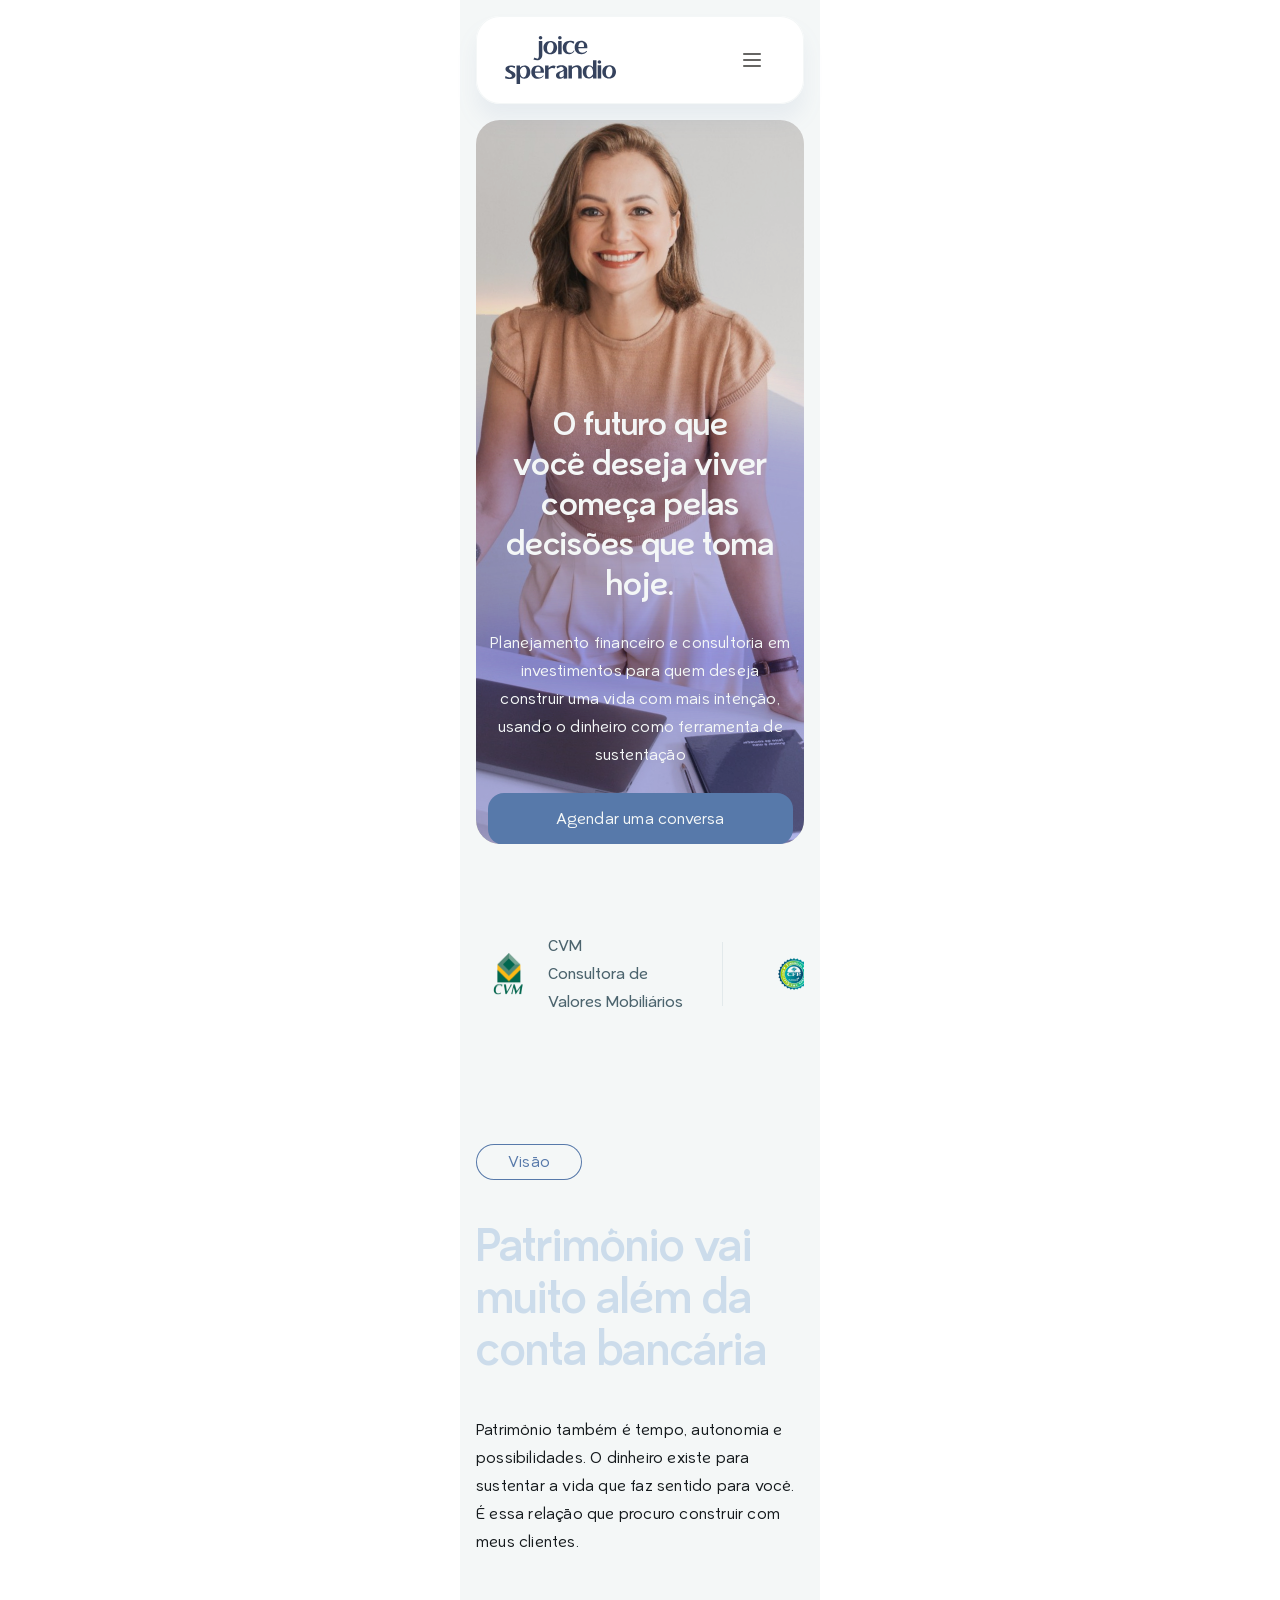
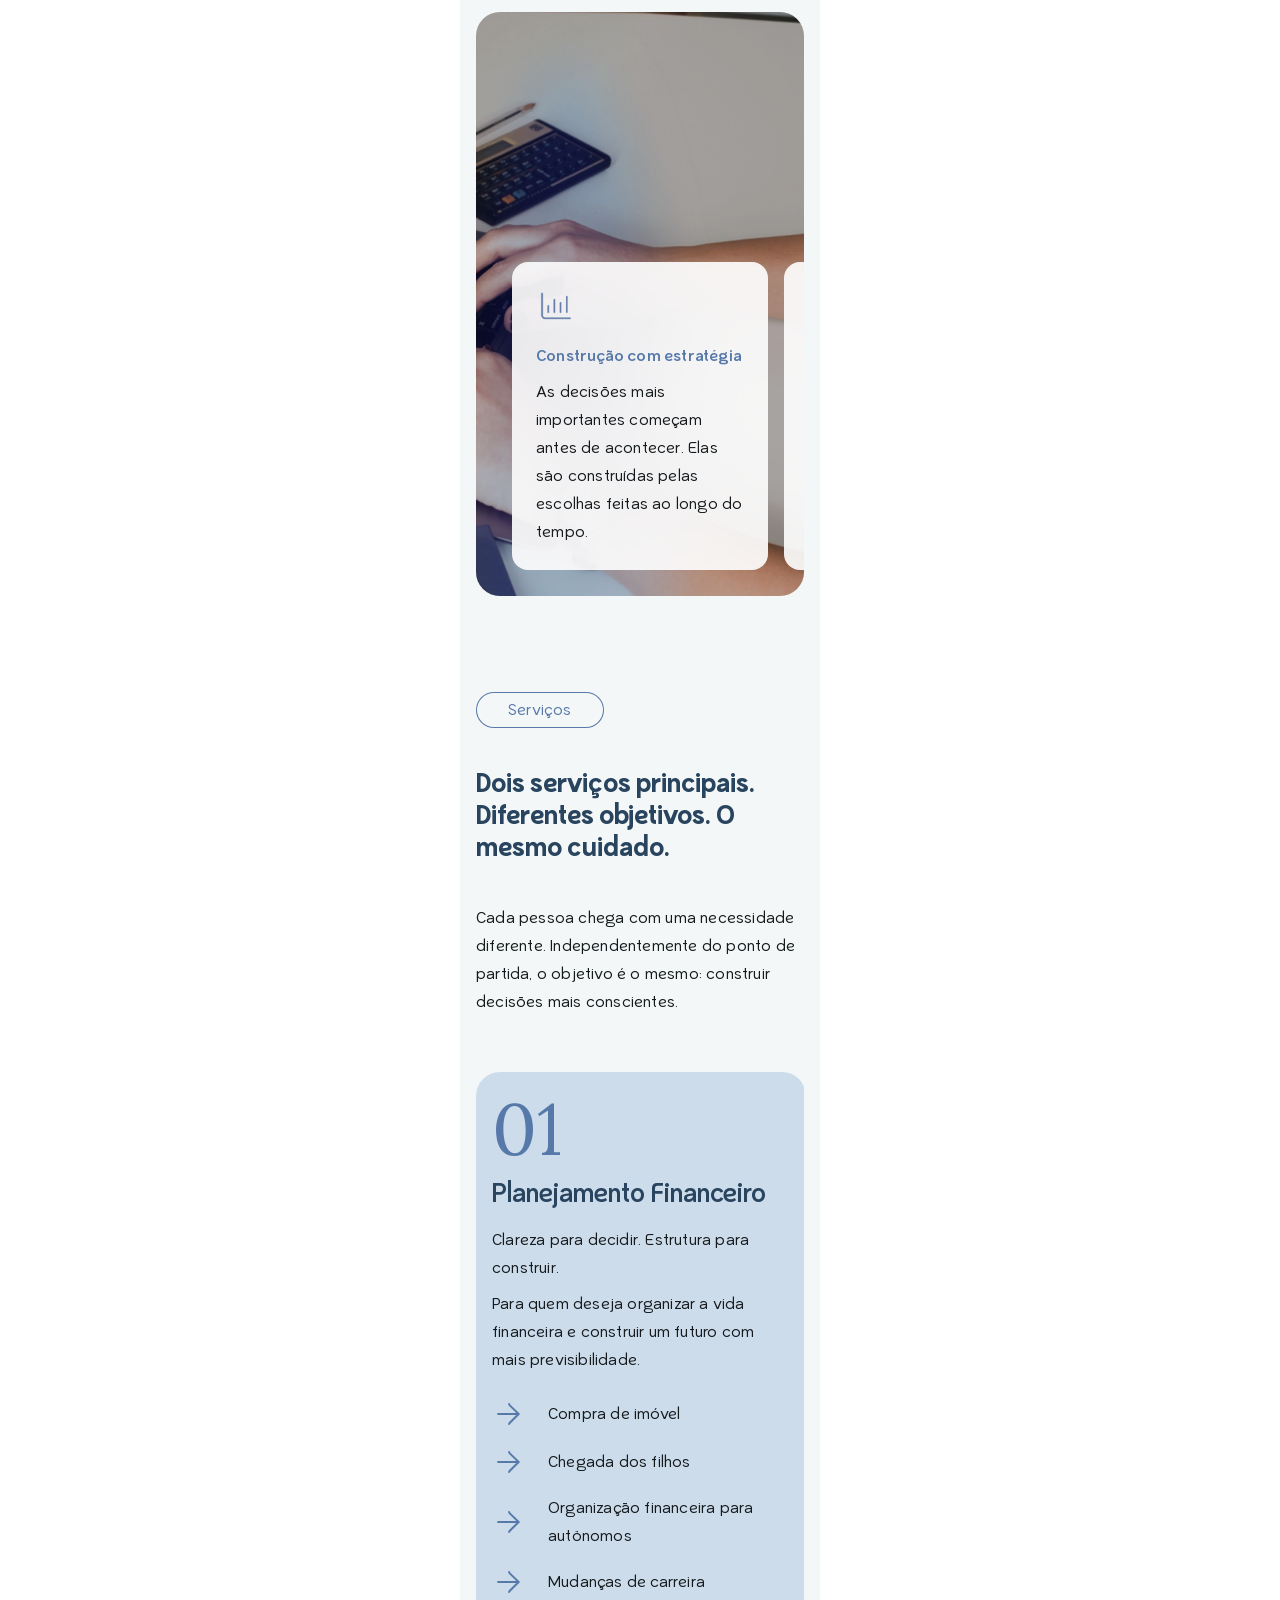
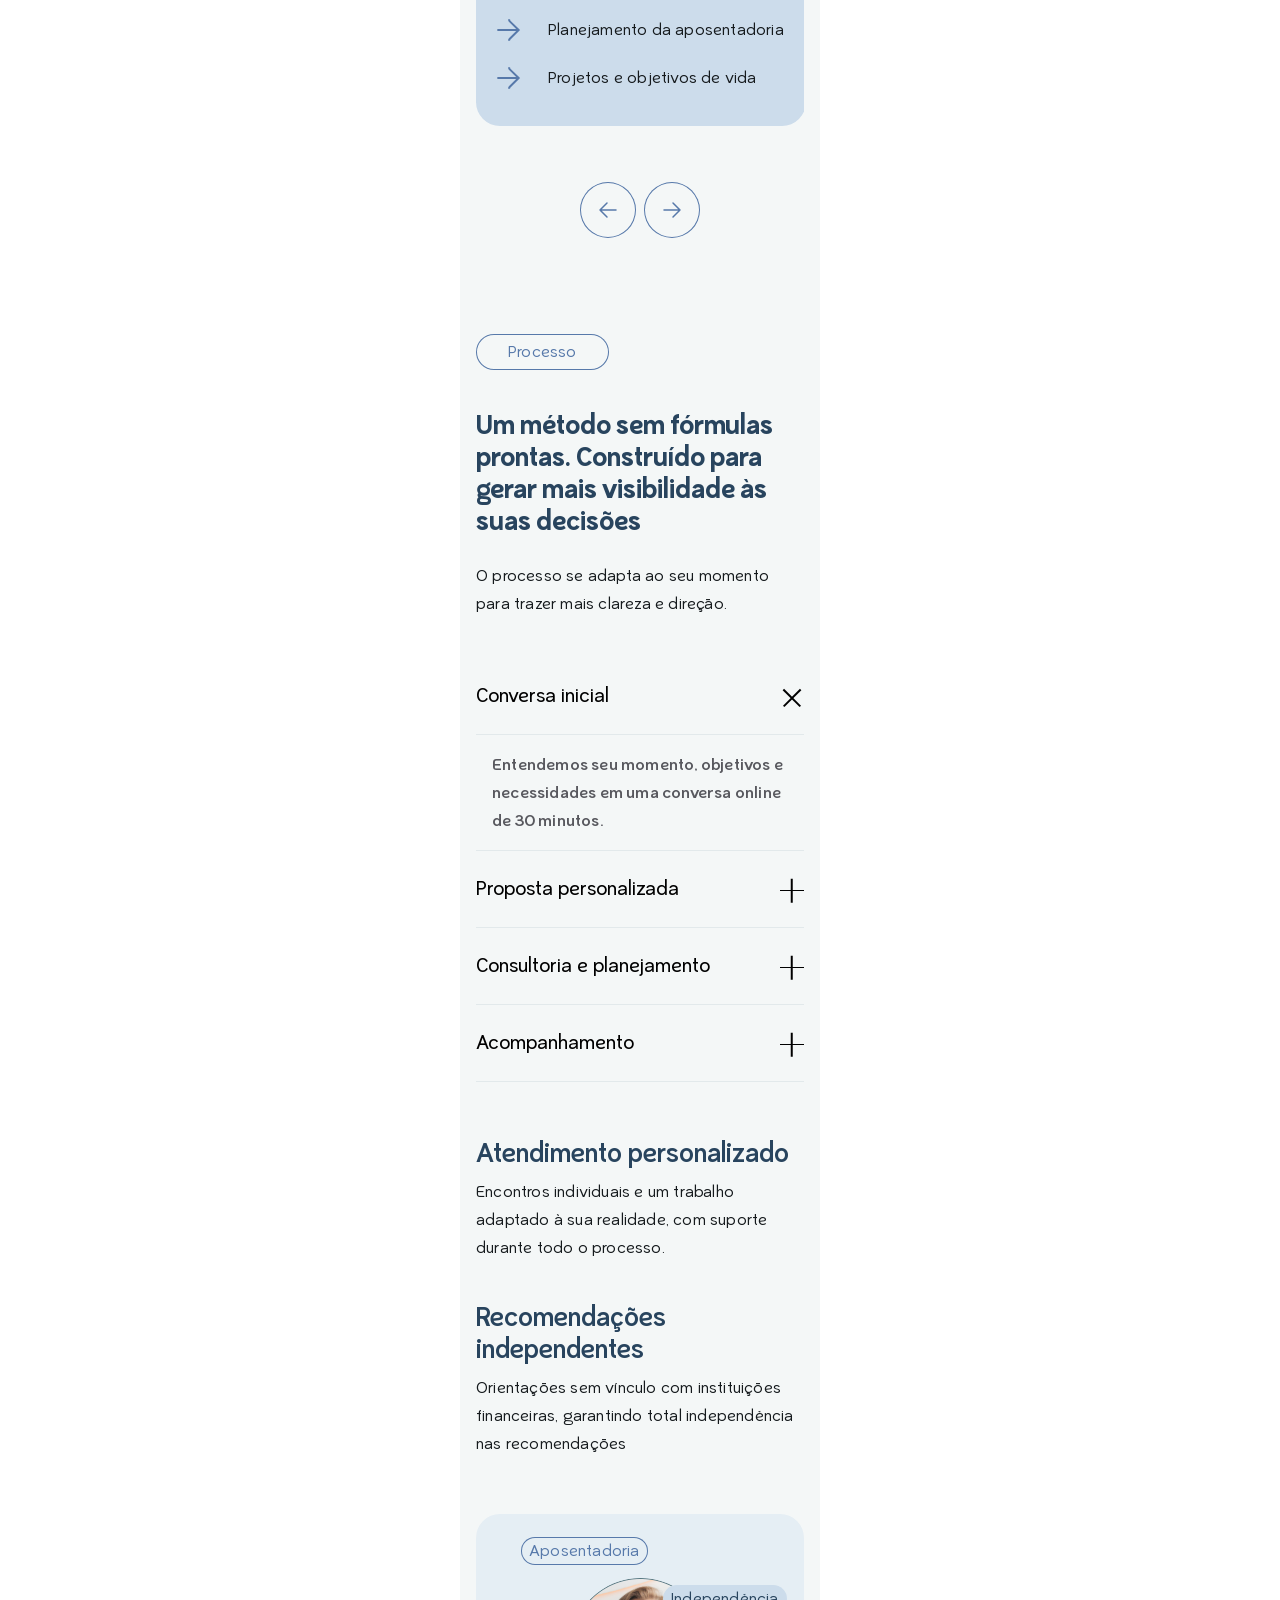
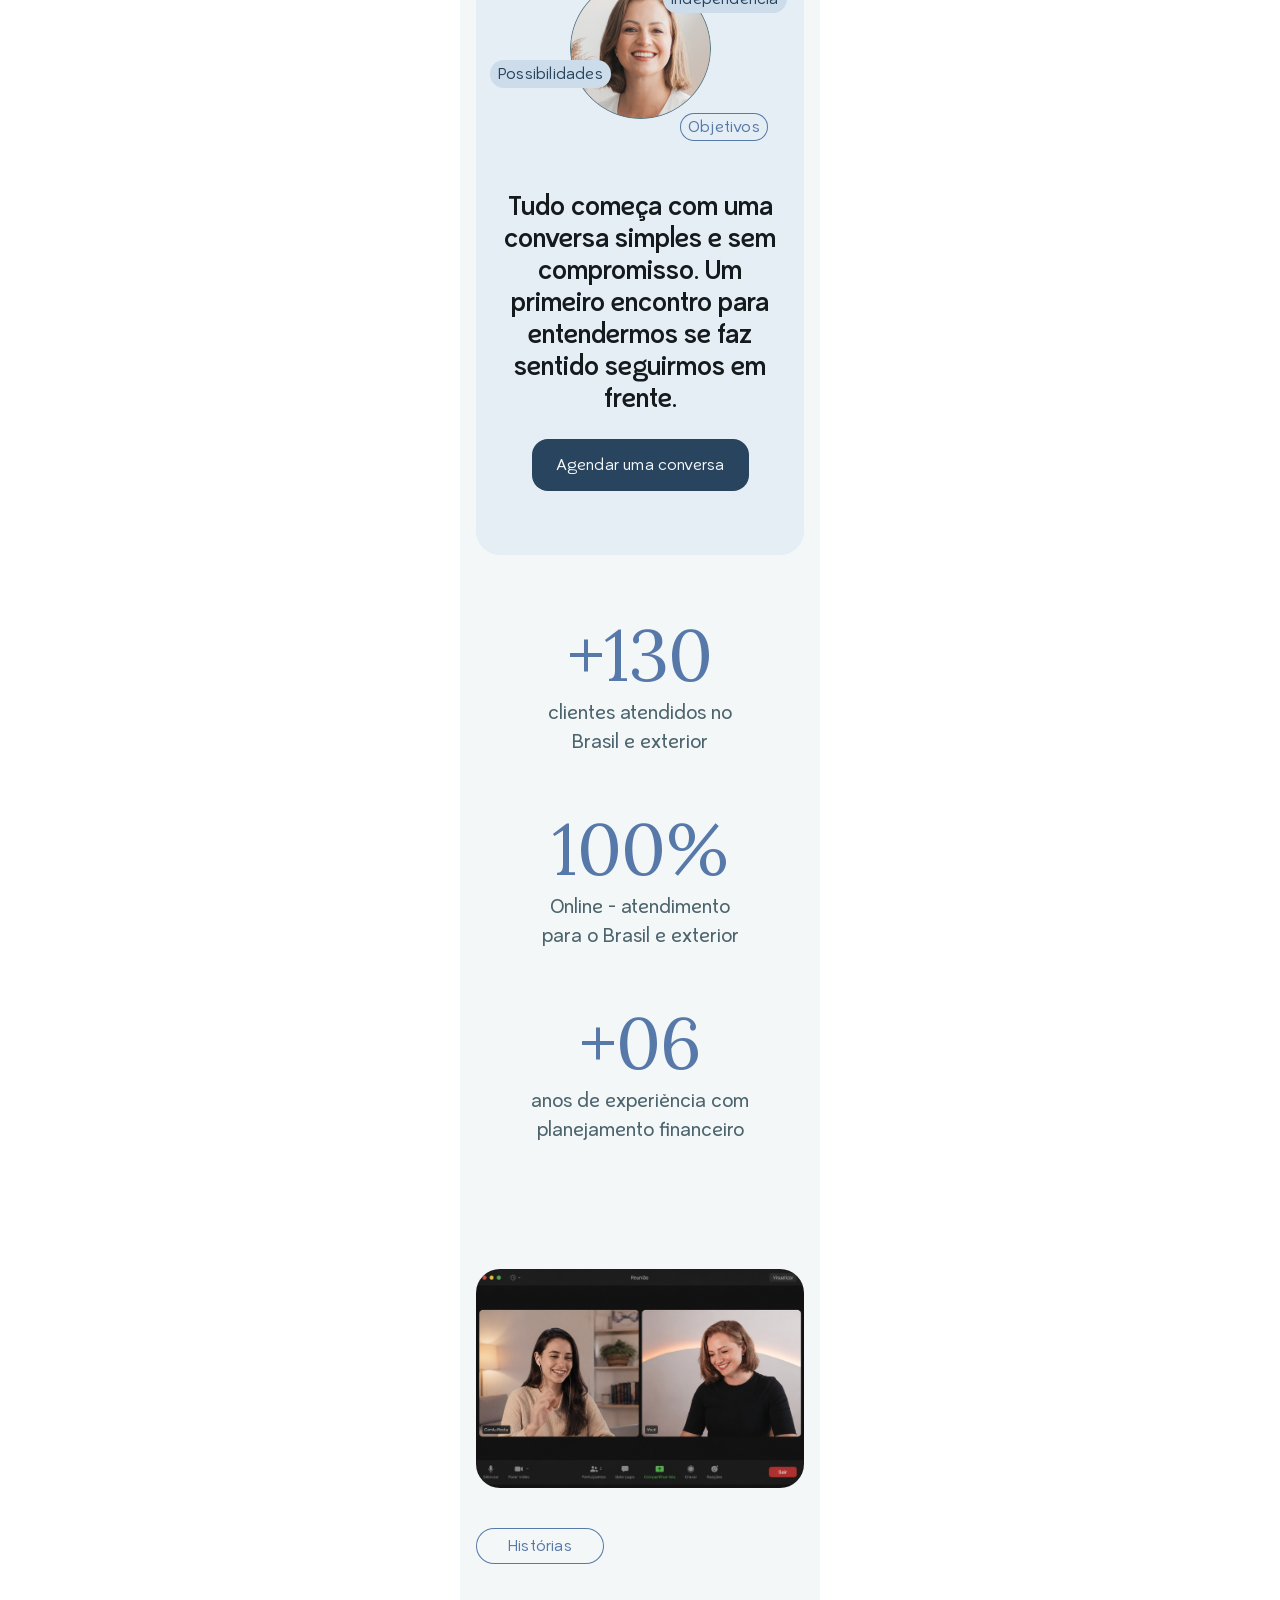
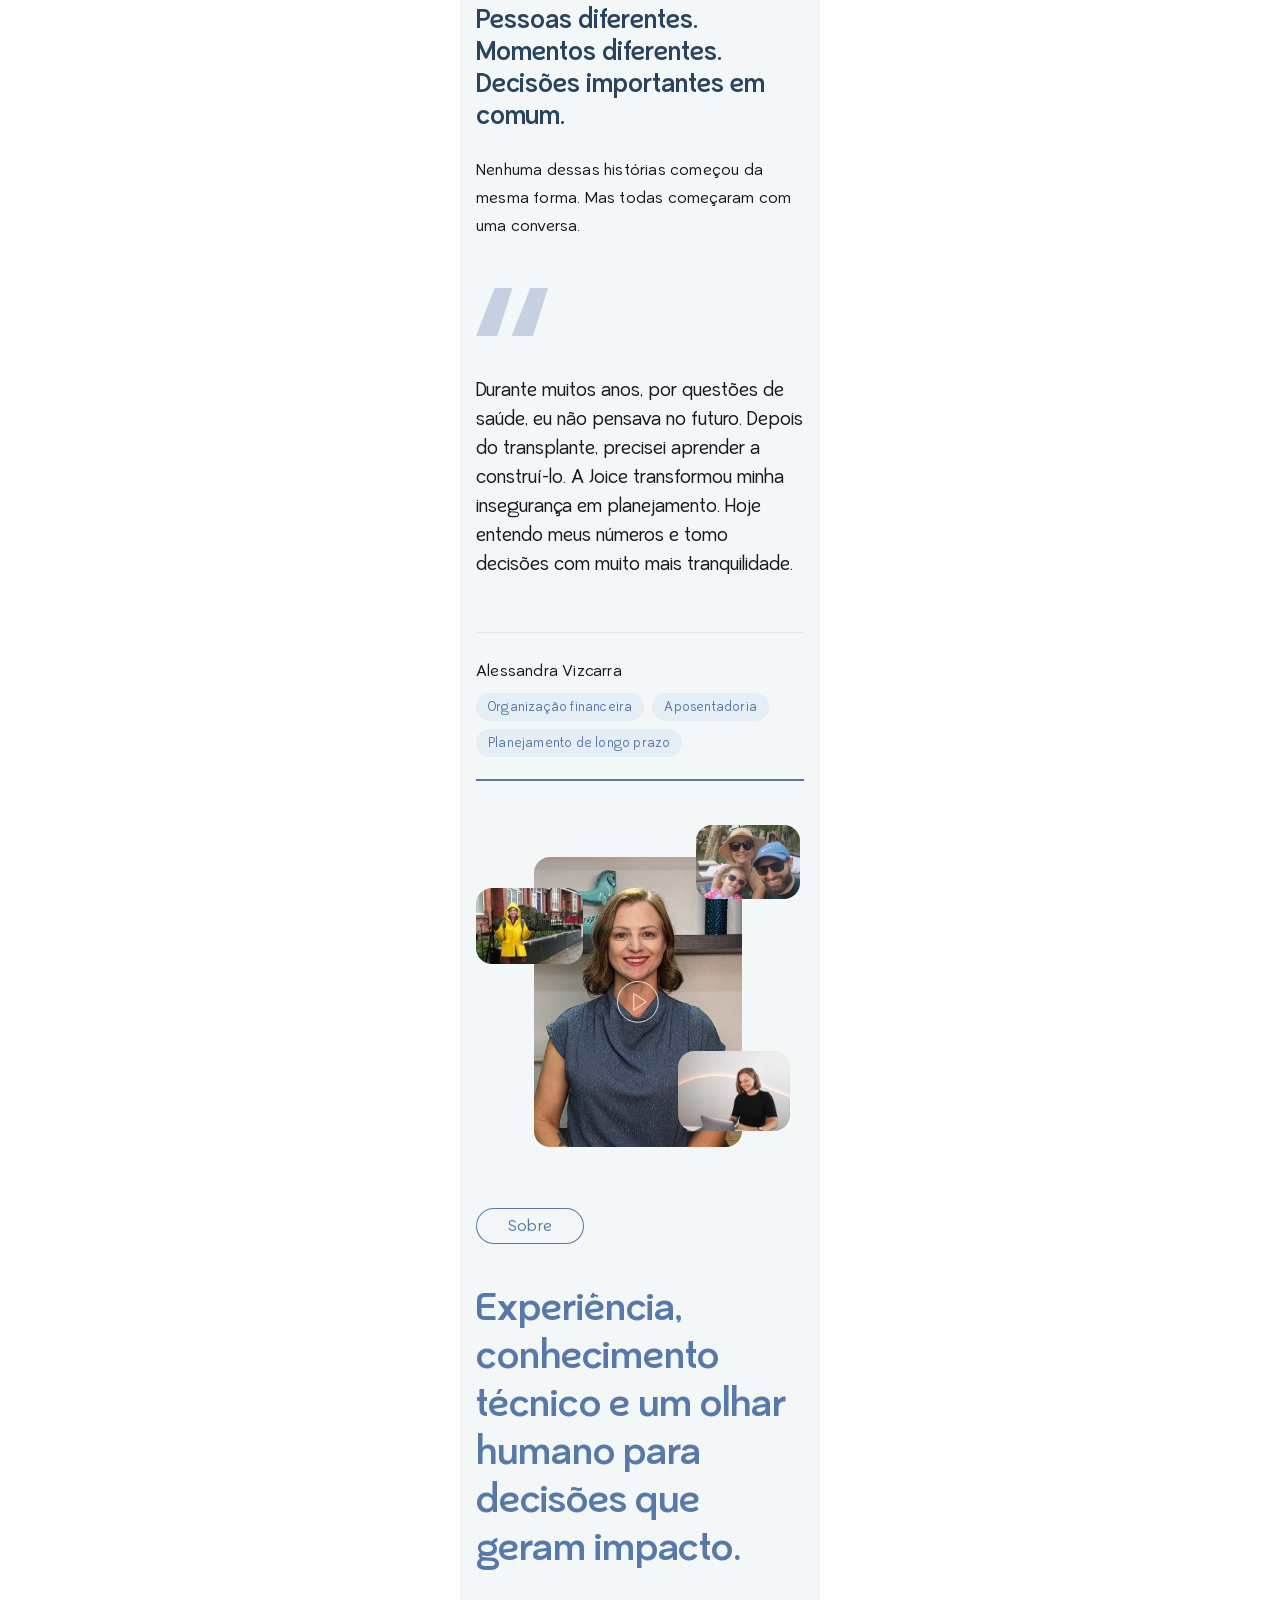
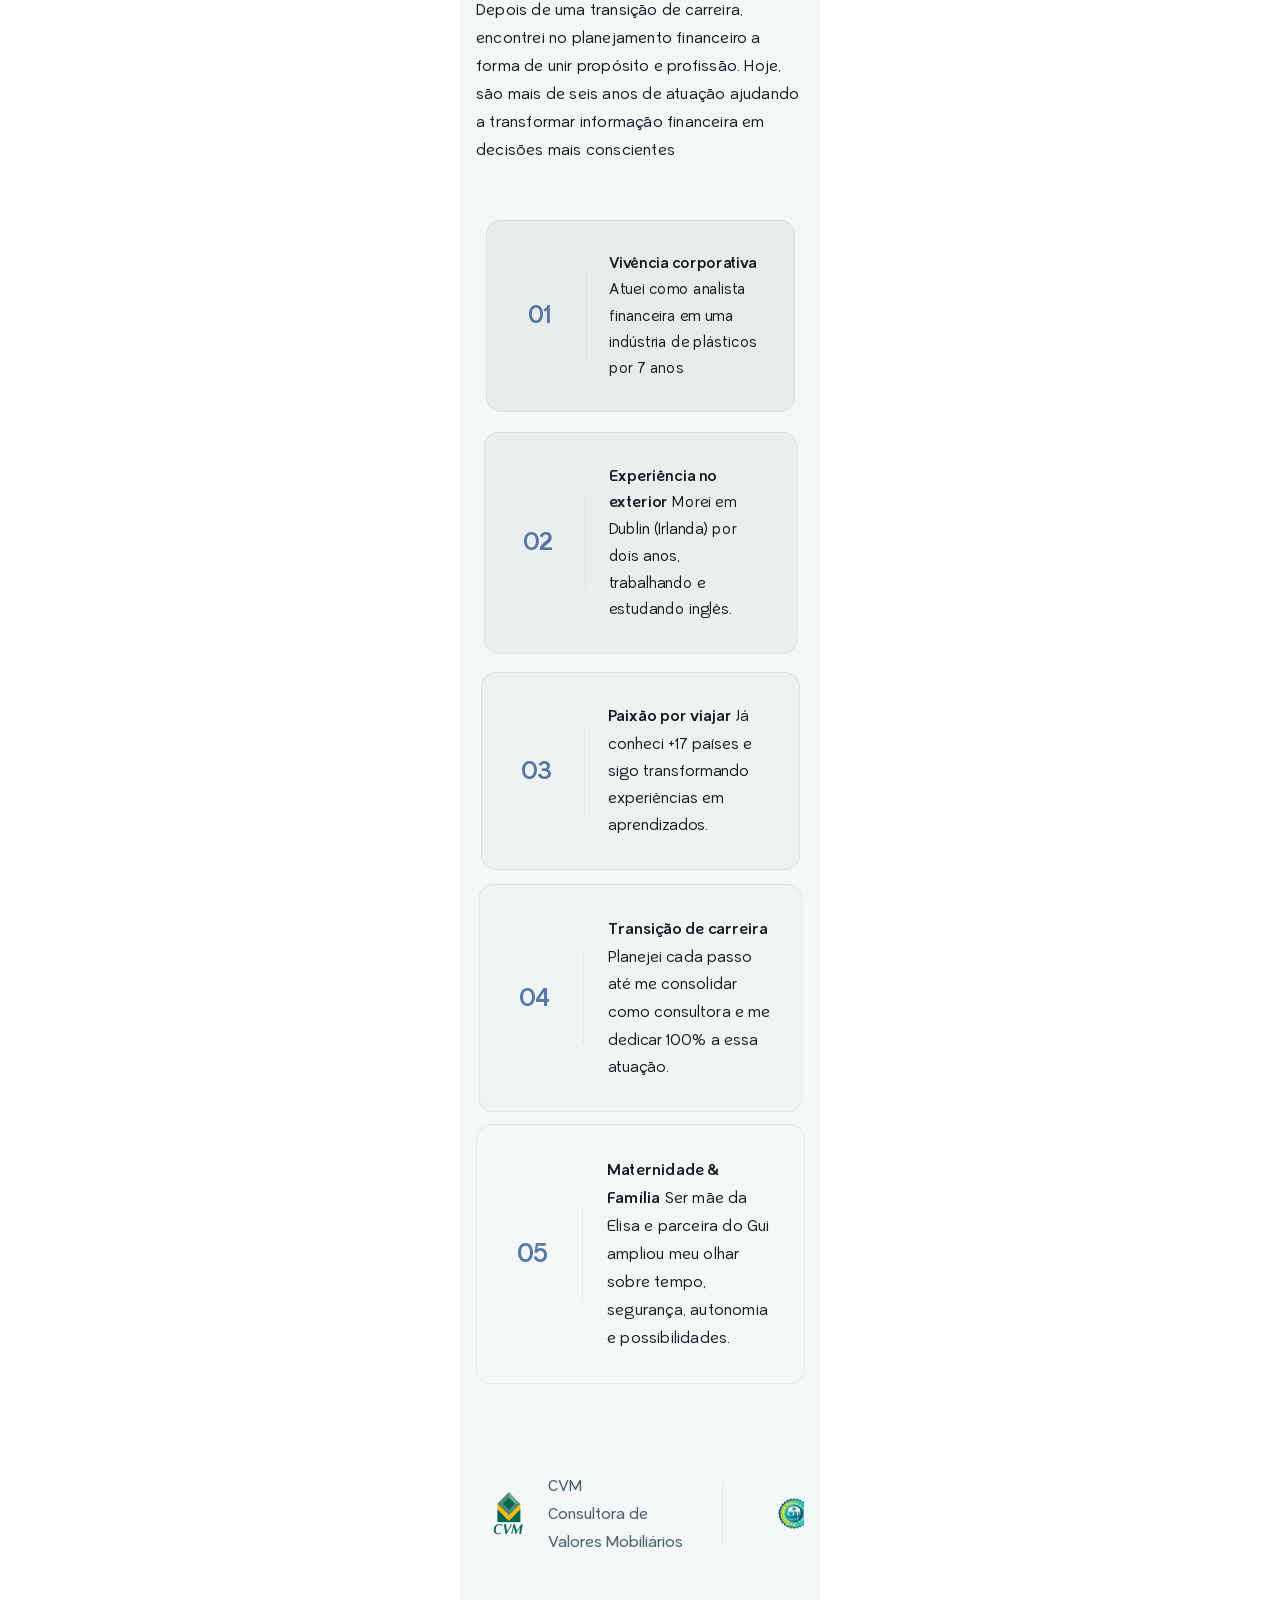
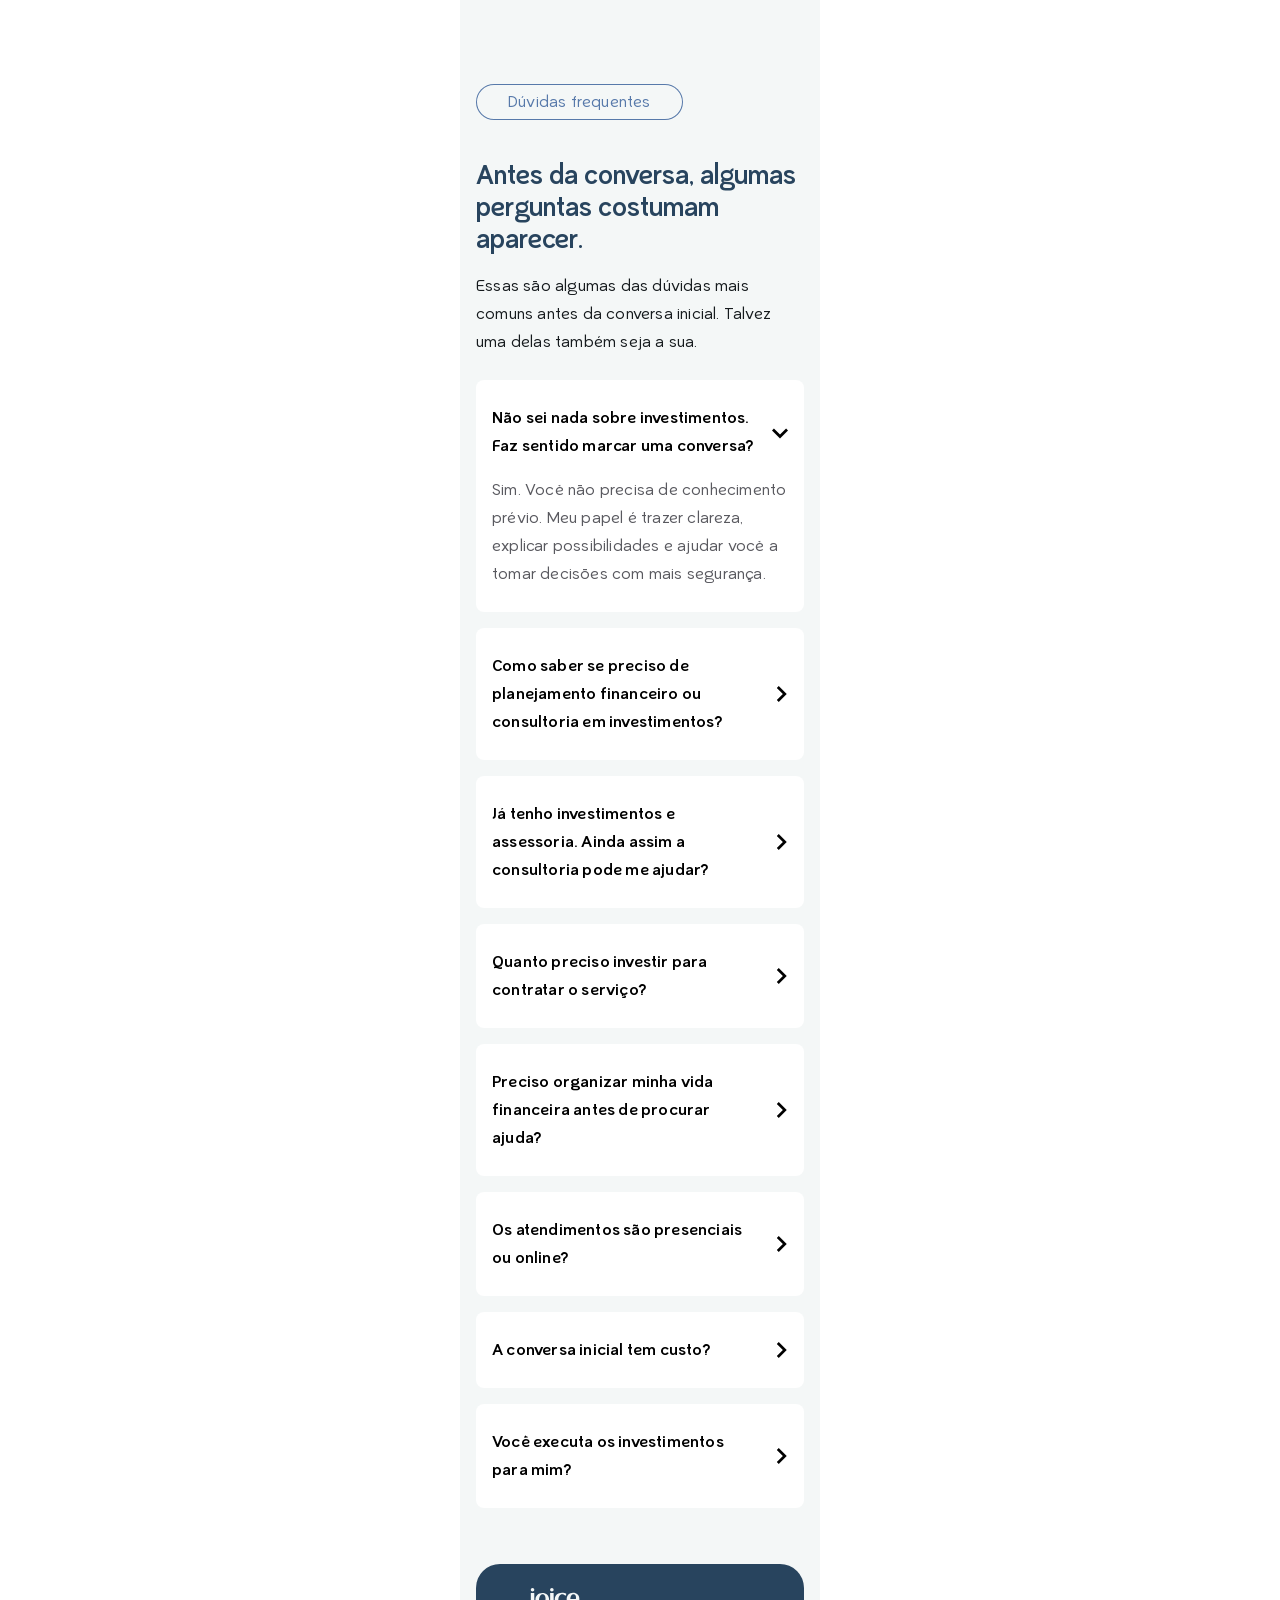
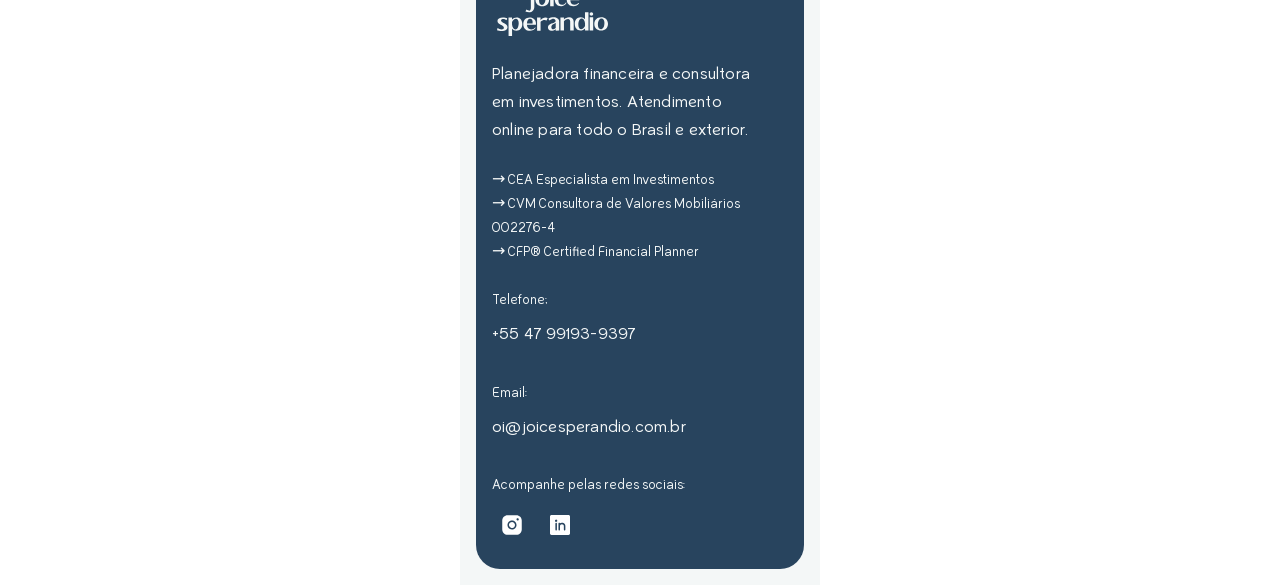
==== commit ea850d92: "Play the Sobre video from the panel, in a dialog The Figma frame has always drawn a play-circle over" ====
--- a/poc/htmlonly-mobile/index.html
+++ b/poc/htmlonly-mobile/index.html
@@ -696,7 +696,22 @@
              yet, and it is logged as an open question in
              .ai/plans/remaining-work.md rather than silently shipped. -->
         <div class="sobre__collage">
-          <img class="sobre__panel" src="assets/img/sobre-main.jpg" alt="Joice Sperandio em atendimento" width="208" height="290" loading="lazy" />
+          <!-- The panel is the video's trigger. It is an <a> to the video
+               rather than a <button>, so that with scripting off the click
+               still reaches YouTube; section 9 of scripts/motion.js
+               intercepts it and opens the dialog at the foot of this file
+               instead. -->
+          <a class="sobre__panel" href="https://youtu.be/NGBjNBx06Wc" target="_blank" rel="noopener noreferrer" aria-label="Assistir ao vídeo de apresentação da Joice">
+            <img src="assets/img/sobre-main.jpg" alt="Joice Sperandio em atendimento" width="208" height="290" loading="lazy" />
+            <!-- play-circle 392:8315 · 49.77x49.77 @137.1,140.4 in the 324x331
+                 collage, which is the panel's dead centre. It is the desktop
+                 120x120 mark at the 0.4147 this whole frame is drawn at, so
+                 the same viewBox carries it and the stroke scales with it. -->
+            <svg class="sobre__play" viewBox="0 0 120 120" aria-hidden="true" focusable="false">
+              <circle cx="60" cy="60" r="49" />
+              <path d="M50 40 80 60 50 80 Z" />
+            </svg>
+          </a>
           <!-- The mobile frame numbers these two slots the other way round from
                the desktop one, so the shared files cross over here. -->
           <img class="sobre__thumb sobre__thumb--1" src="assets/img/sobre-thumb-2.jpg" alt="" width="107" height="76" loading="lazy" />
@@ -981,5 +996,28 @@
         </div>
       </div>
     </footer>
+
+    <!-- The player. Not in the Figma frame, which draws the play mark and
+         stops there — so it is deliberately neutral: a black 16:9 stage and
+         nothing that invents brand. The <iframe> ships with NO src; section 9
+         of scripts/motion.js fills it on open and empties it on close, which
+         is both what stops playback and what keeps YouTube from loading on
+         every visit to the page. -->
+    <dialog class="video-modal" id="video-sobre" aria-label="Vídeo de apresentação da Joice">
+      <div class="video-modal__stage">
+        <button class="video-modal__close" type="button" aria-label="Fechar vídeo">
+          <svg viewBox="0 0 24 24" aria-hidden="true" focusable="false">
+            <path d="M6 6 18 18M18 6 6 18" />
+          </svg>
+        </button>
+        <div class="video-modal__frame">
+          <iframe
+            title="Vídeo de apresentação da Joice Sperandio"
+            allow="accelerometer; autoplay; clipboard-write; encrypted-media; gyroscope; picture-in-picture; web-share"
+            allowfullscreen
+          ></iframe>
+        </div>
+      </div>
+    </dialog>
   </body>
 </html>
--- a/poc/htmlonly-mobile/styles/base.css
+++ b/poc/htmlonly-mobile/styles/base.css
@@ -150,7 +150,12 @@
 
        Degrades safely: a browser that cannot compute it drops the
        declaration and gets the plain 360 canvas. */
-    zoom: calc(min(100cqw, 1024px) / var(--frame-width));
+    /* Named rather than inlined because the video dialog has to undo it:
+       a top-layer element still carries its ancestors' effective zoom, and a
+       player sized in viewport units would then be painted at zoom x zoom.
+       Dividing by this is the only way back to 1:1 from inside the canvas. */
+    --page-zoom: calc(min(100cqw, 1024px) / var(--frame-width));
+    zoom: var(--page-zoom);
   }
 
   h1,
--- a/poc/htmlonly-mobile/styles/sections.css
+++ b/poc/htmlonly-mobile/styles/sections.css
@@ -1278,18 +1278,51 @@
     block-size: 331px;
   }
 
-  .sobre__collage img {
+  /* `> *` rather than `img`: the panel is a link now, and it is the link
+     that has to take the absolute offset and the radius. */
+  .sobre__collage > * {
     position: absolute;
     object-fit: cover;
     border-radius: var(--radius-md);
   }
 
-  /* Mask group 392:8310 · 207.8x290.33 @58.1,20.33 */
+  /* Mask group 392:8310 · 207.8x290.33 @58.1,20.33.
+     The whole panel is the video's trigger, so it is a link with the picture
+     inside. `overflow` is what keeps the corners rounded now that the radius
+     sits on the link rather than on the image it clips. */
   .sobre__panel {
     inline-size: 207.8px;
     block-size: 290.33px;
     inset-inline-start: 58.1px;
     inset-block-start: 20.33px;
+    display: block;
+    overflow: hidden;
+  }
+
+  .sobre__panel > img {
+    inline-size: 100%;
+    block-size: 100%;
+    object-fit: cover;
+    display: block;
+  }
+
+  /* play-circle 392:8315 · 49.77x49.77 @137.1,140.4 in the collage, which is
+     the panel's centre — so it is placed against the panel here. Same mark
+     as the desktop's 120x120 at the 0.4147 this frame is drawn at; the
+     viewBox does the scaling, stroke included, exactly as the file does. */
+  .sobre__play {
+    position: absolute;
+    inset-inline-start: 79.01px;
+    inset-block-start: 120.11px;
+    inline-size: 49.77px;
+    block-size: 49.77px;
+    fill: none;
+    stroke: #fff;
+    stroke-width: 2;
+    stroke-linejoin: round;
+    /* The link is the hit area, all 207.8x290.33 of it; the mark is
+       decoration and must not swallow its own taps. */
+    pointer-events: none;
   }
 
   /* 392:8318 · 106.65x76.18 @0,51.33 */
@@ -1666,4 +1699,87 @@
     stroke-linecap: round;
     stroke-linejoin: round;
   }
+
+  /* ---- Vídeo (modal) ----------------------------------------------------
+     Not in the Figma file: the frame draws the play mark and stops. So this
+     is deliberately plain — a black 16:9 stage, a scrim and a close cross —
+     rather than an invented brand surface.
+
+     `zoom` is the whole difficulty here. base.css scales the entire canvas
+     from the 390 frame up to the device, and a <dialog> in the top layer
+     still carries its ancestors' effective zoom: sized in viewport units it
+     would be painted at zoom x zoom and overrun the screen. Undoing the
+     factor puts this one element back at 1:1 with the actual viewport, which
+     is the only coordinate space a full-screen overlay can be right in.
+
+     Portrait is the case that matters here, so the stage is width-first and
+     merely capped by height for the landscape turn. */
+  .video-modal {
+    zoom: calc(1 / var(--page-zoom));
+    margin: auto;
+    border: 0;
+    padding: 0;
+    background: none;
+    max-inline-size: none;
+    max-block-size: none;
+    overflow: visible;
+  }
+
+  .video-modal::backdrop {
+    background: rgb(4 12 16 / 82%);
+  }
+
+  .video-modal__stage {
+    position: relative;
+    inline-size: min(
+      calc(100vw - var(--size-16) * 2),
+      calc((100vh - var(--size-24) * 2 - var(--size-40)) * 16 / 9)
+    );
+  }
+
+  .video-modal__frame {
+    position: relative;
+    aspect-ratio: 16 / 9;
+    border-radius: var(--radius-md);
+    overflow: hidden;
+    background: #000;
+  }
+
+  .video-modal__frame iframe {
+    position: absolute;
+    inset: 0;
+    inline-size: 100%;
+    block-size: 100%;
+    border: 0;
+  }
+
+  /* Above the stage rather than over the picture. It reserves 40 — a real
+     touch target — and that is the third term in the height cap. */
+  .video-modal__close {
+    position: absolute;
+    inset-block-end: calc(100% + var(--size-16));
+    inset-inline-end: 0;
+    inline-size: var(--size-40);
+    block-size: var(--size-40);
+    padding: 8px;
+    border: 0;
+    background: none;
+    color: #fff;
+    cursor: pointer;
+  }
+
+  .video-modal__close:focus-visible {
+    outline: 2px solid #fff;
+    outline-offset: 2px;
+    border-radius: var(--radius-sm);
+  }
+
+  .video-modal__close svg {
+    inline-size: 100%;
+    block-size: 100%;
+    fill: none;
+    stroke: currentcolor;
+    stroke-width: 2;
+    stroke-linecap: round;
+  }
 }
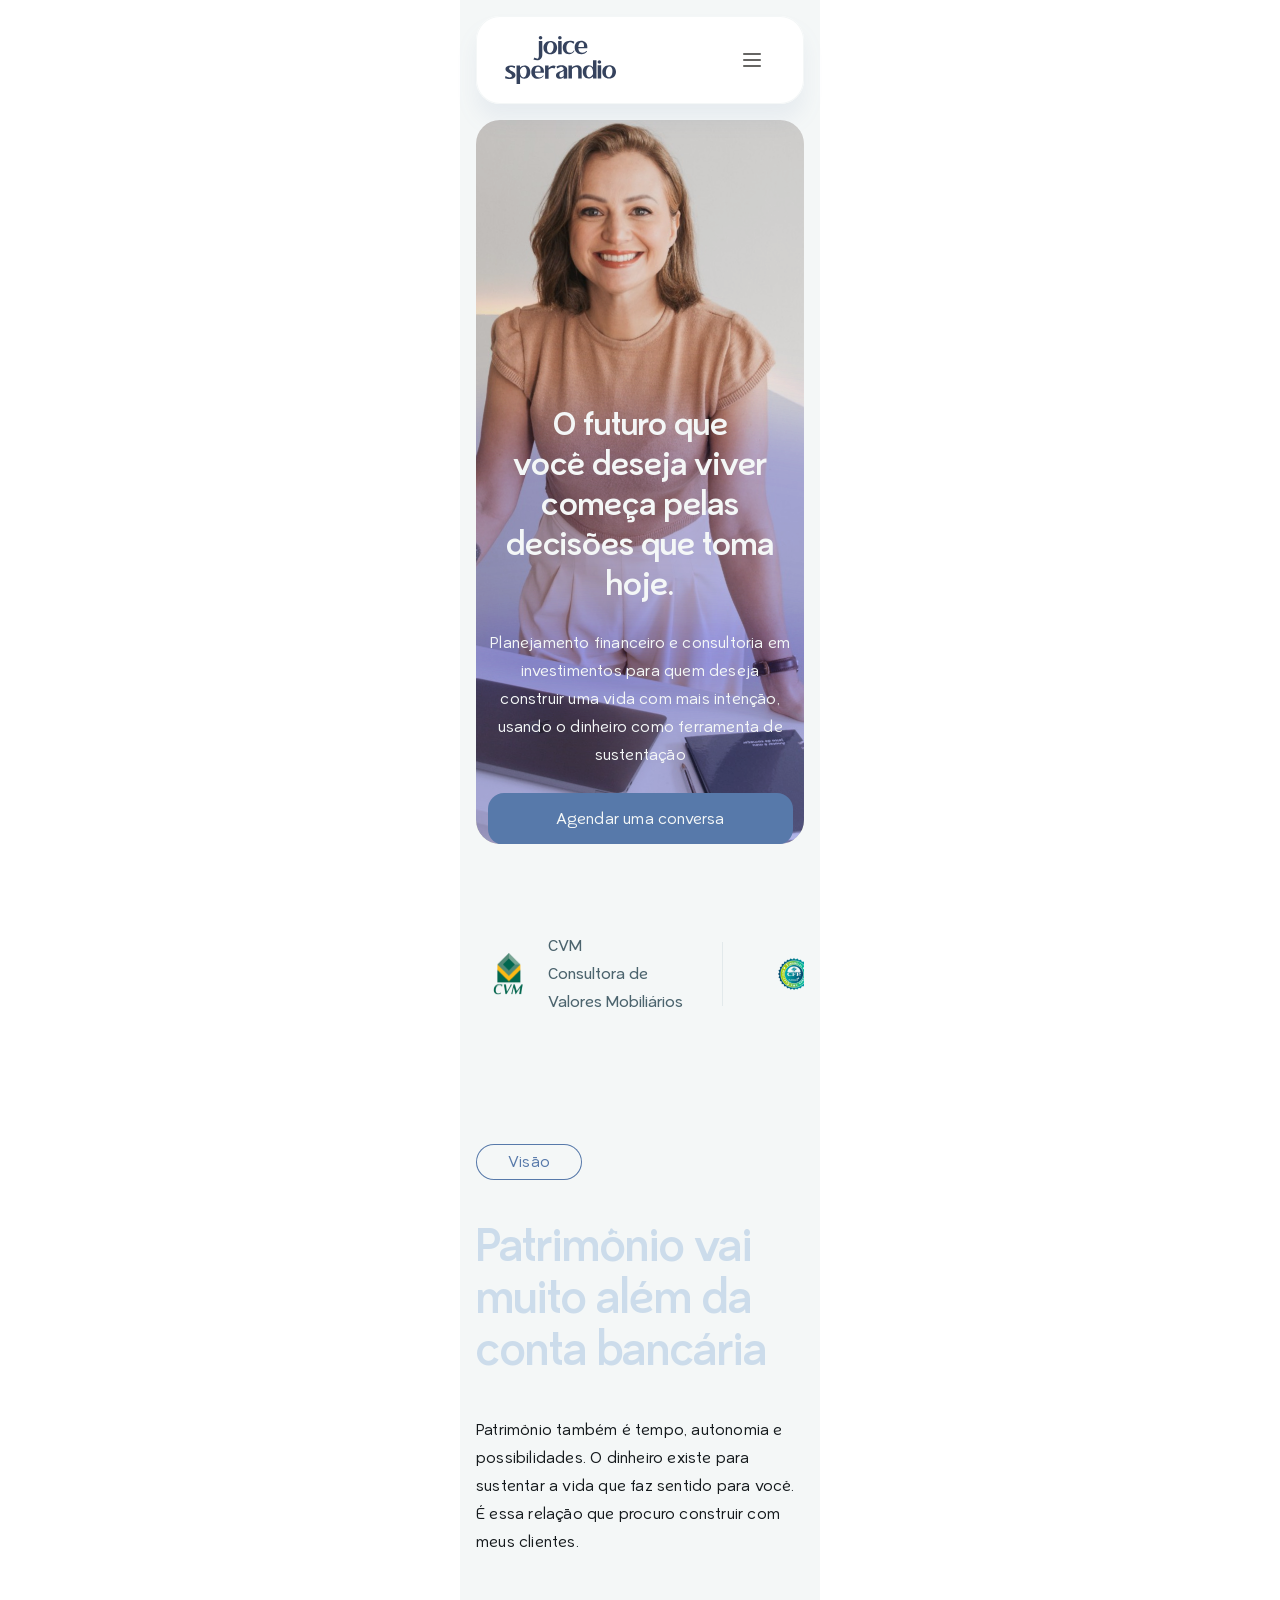
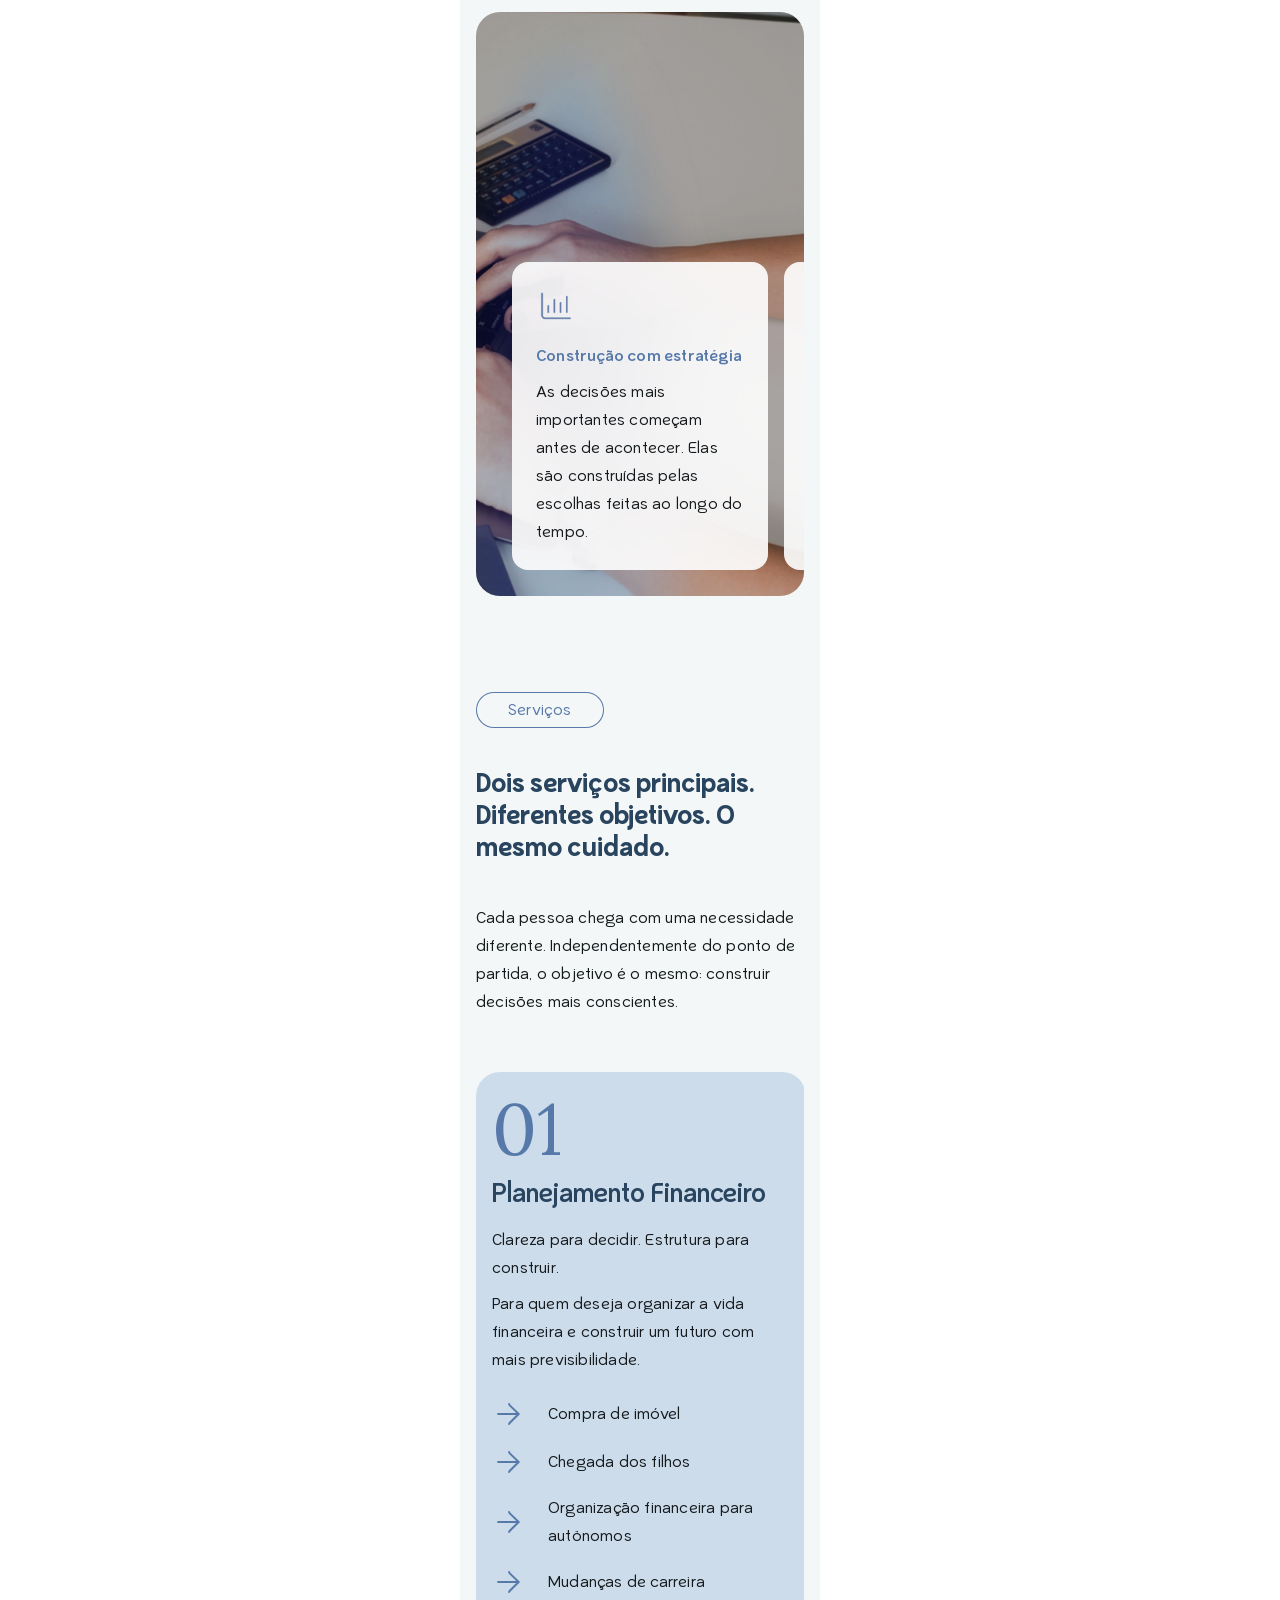
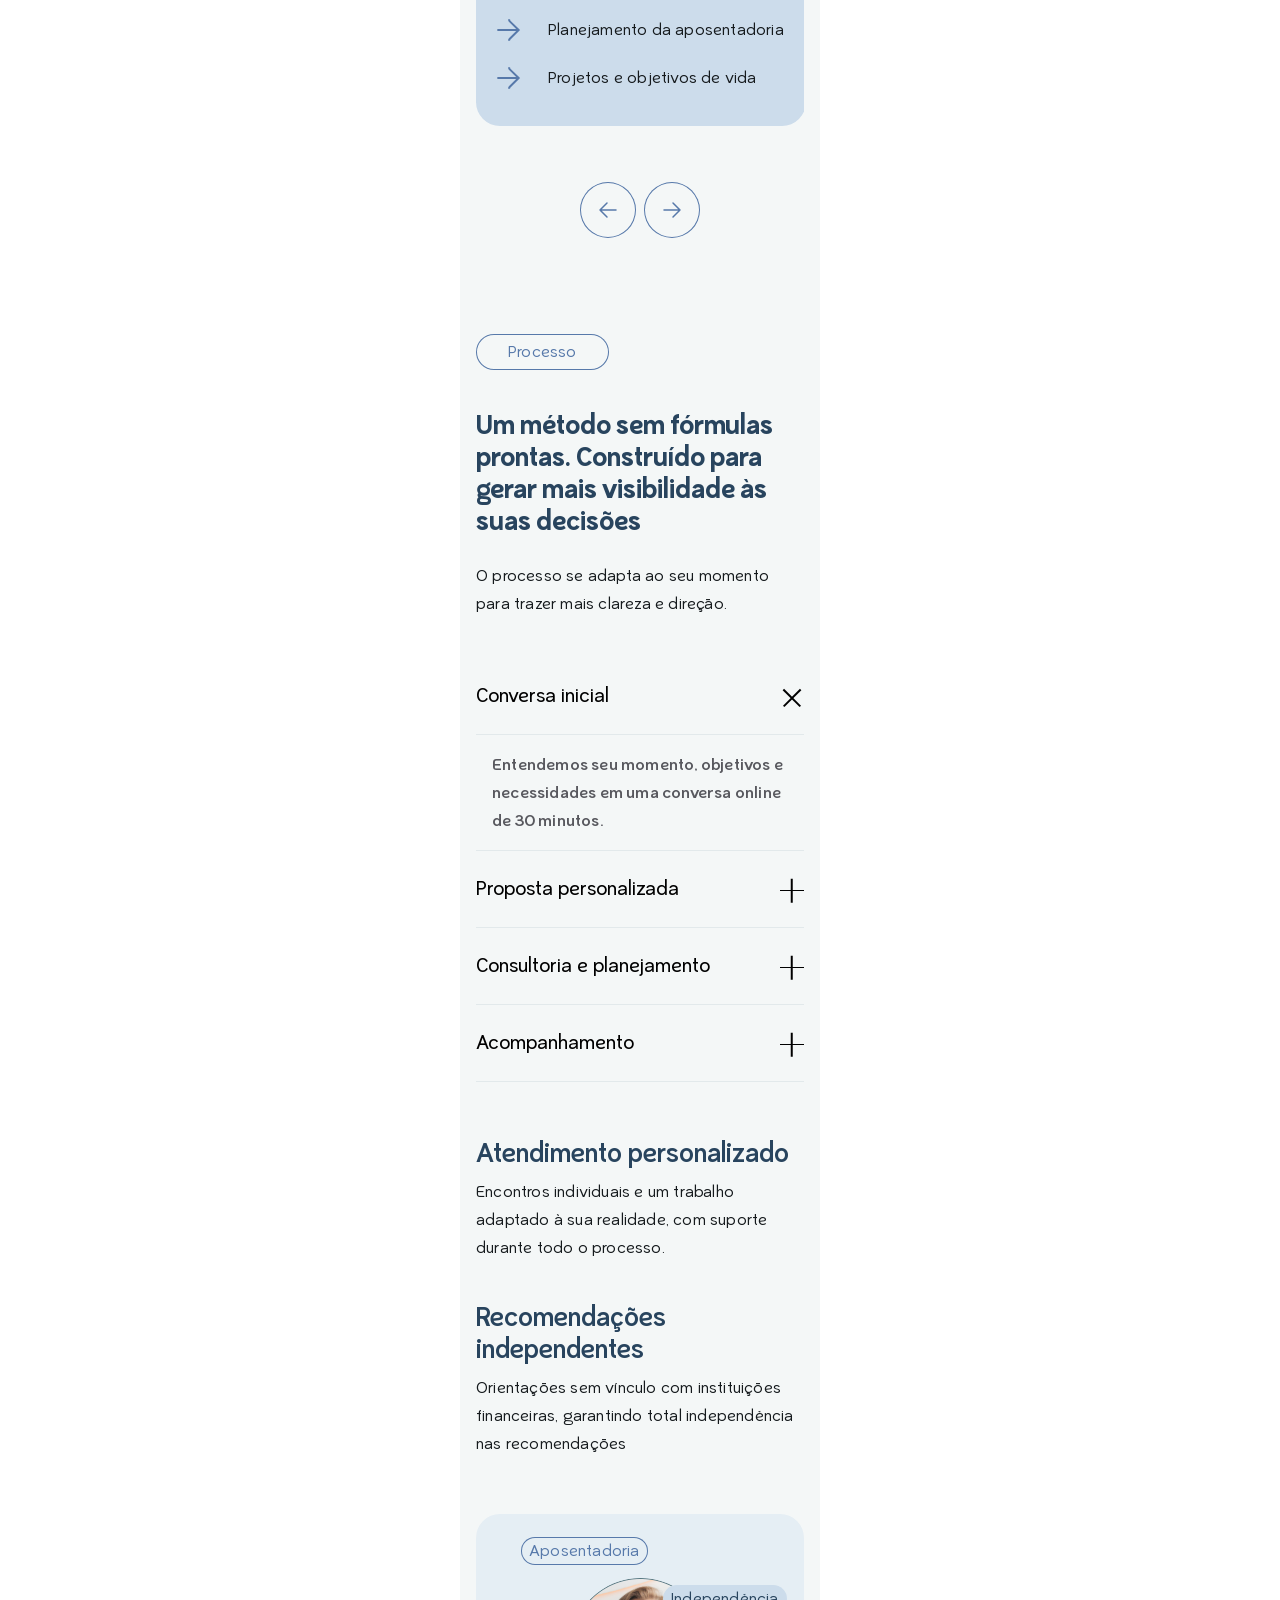
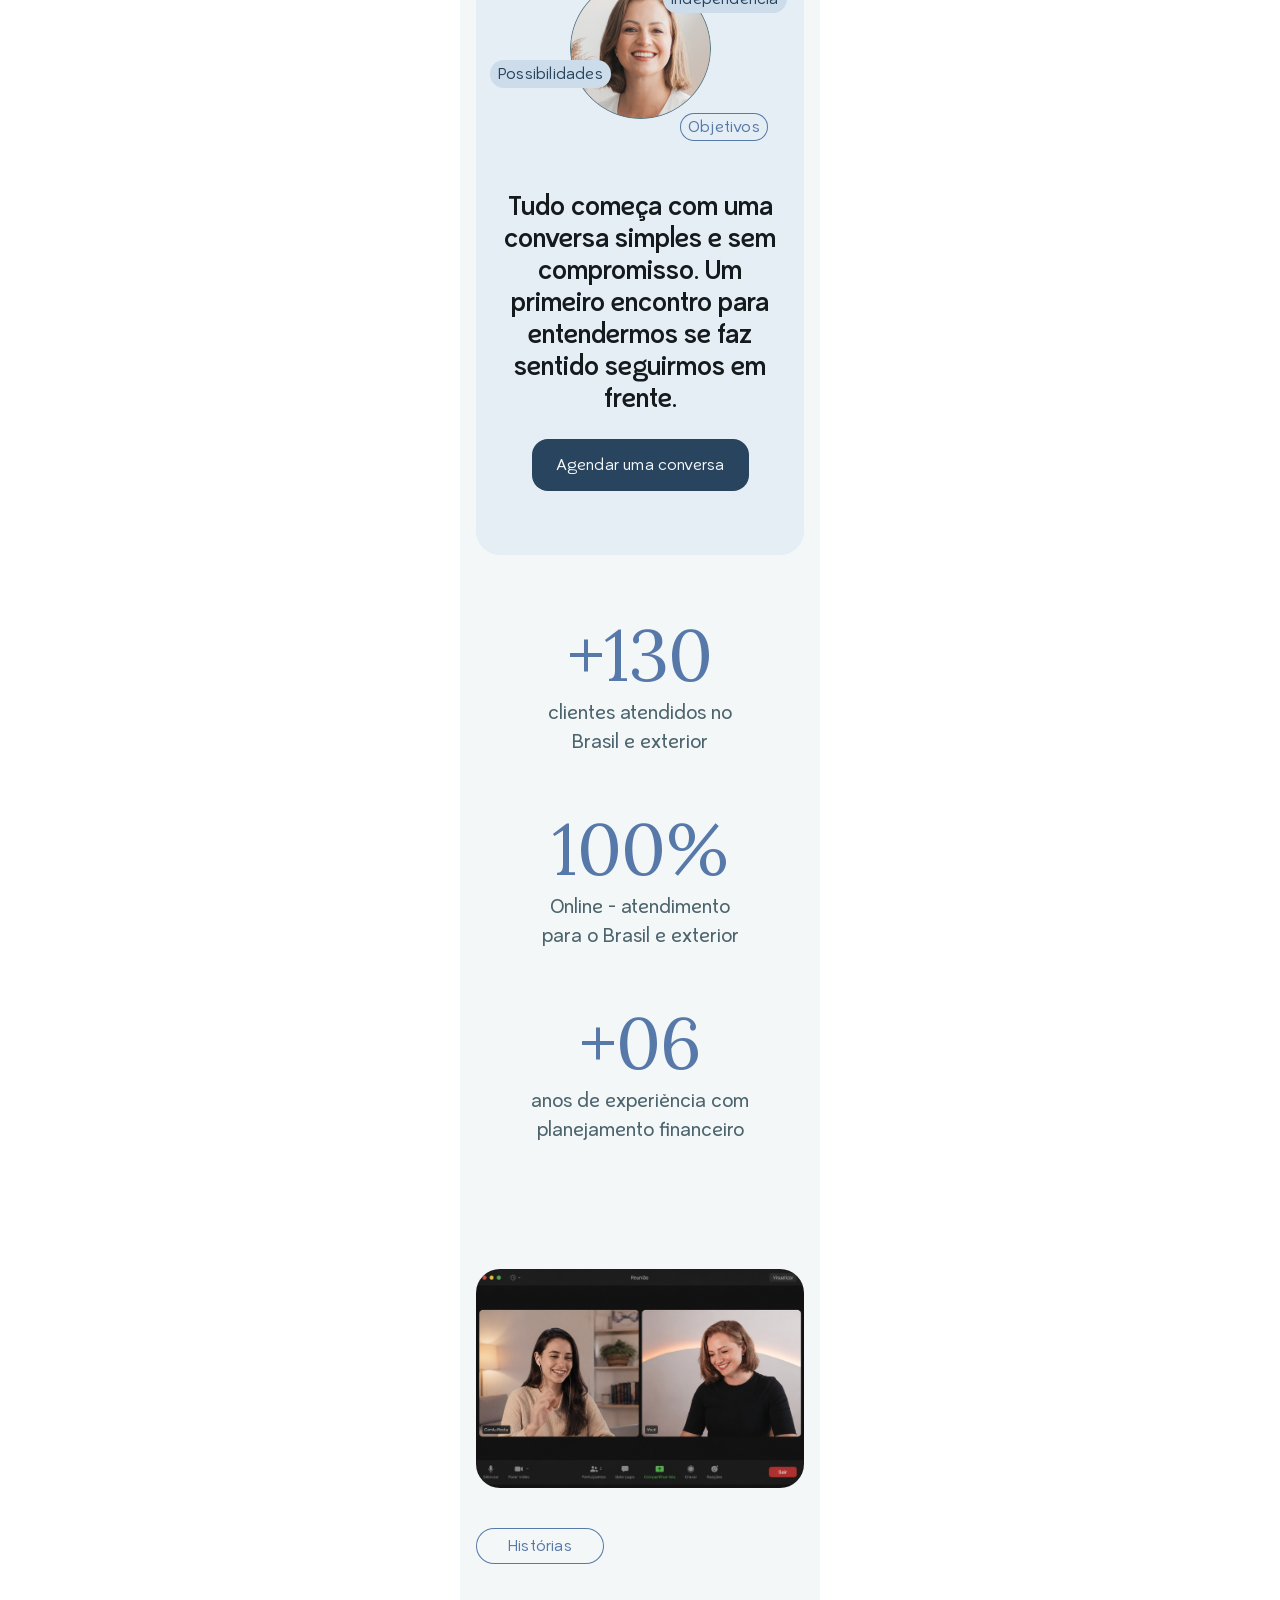
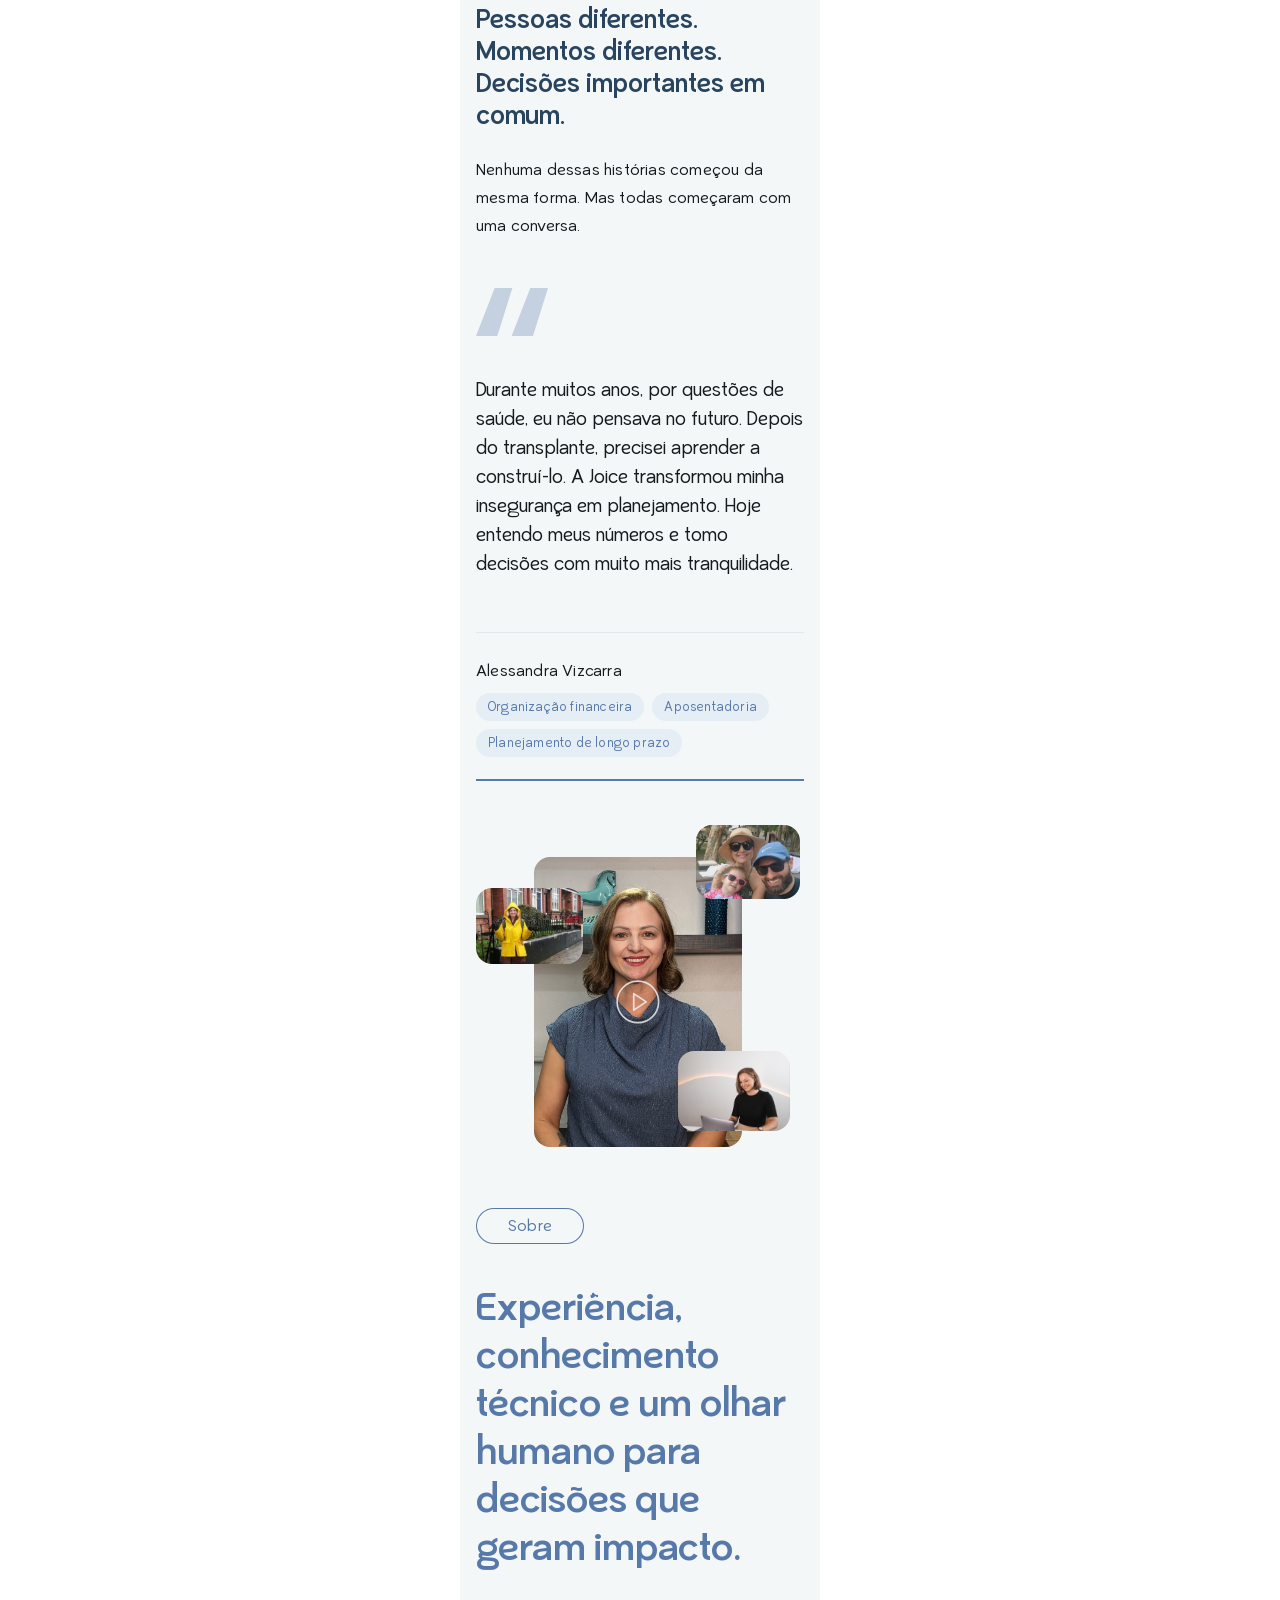
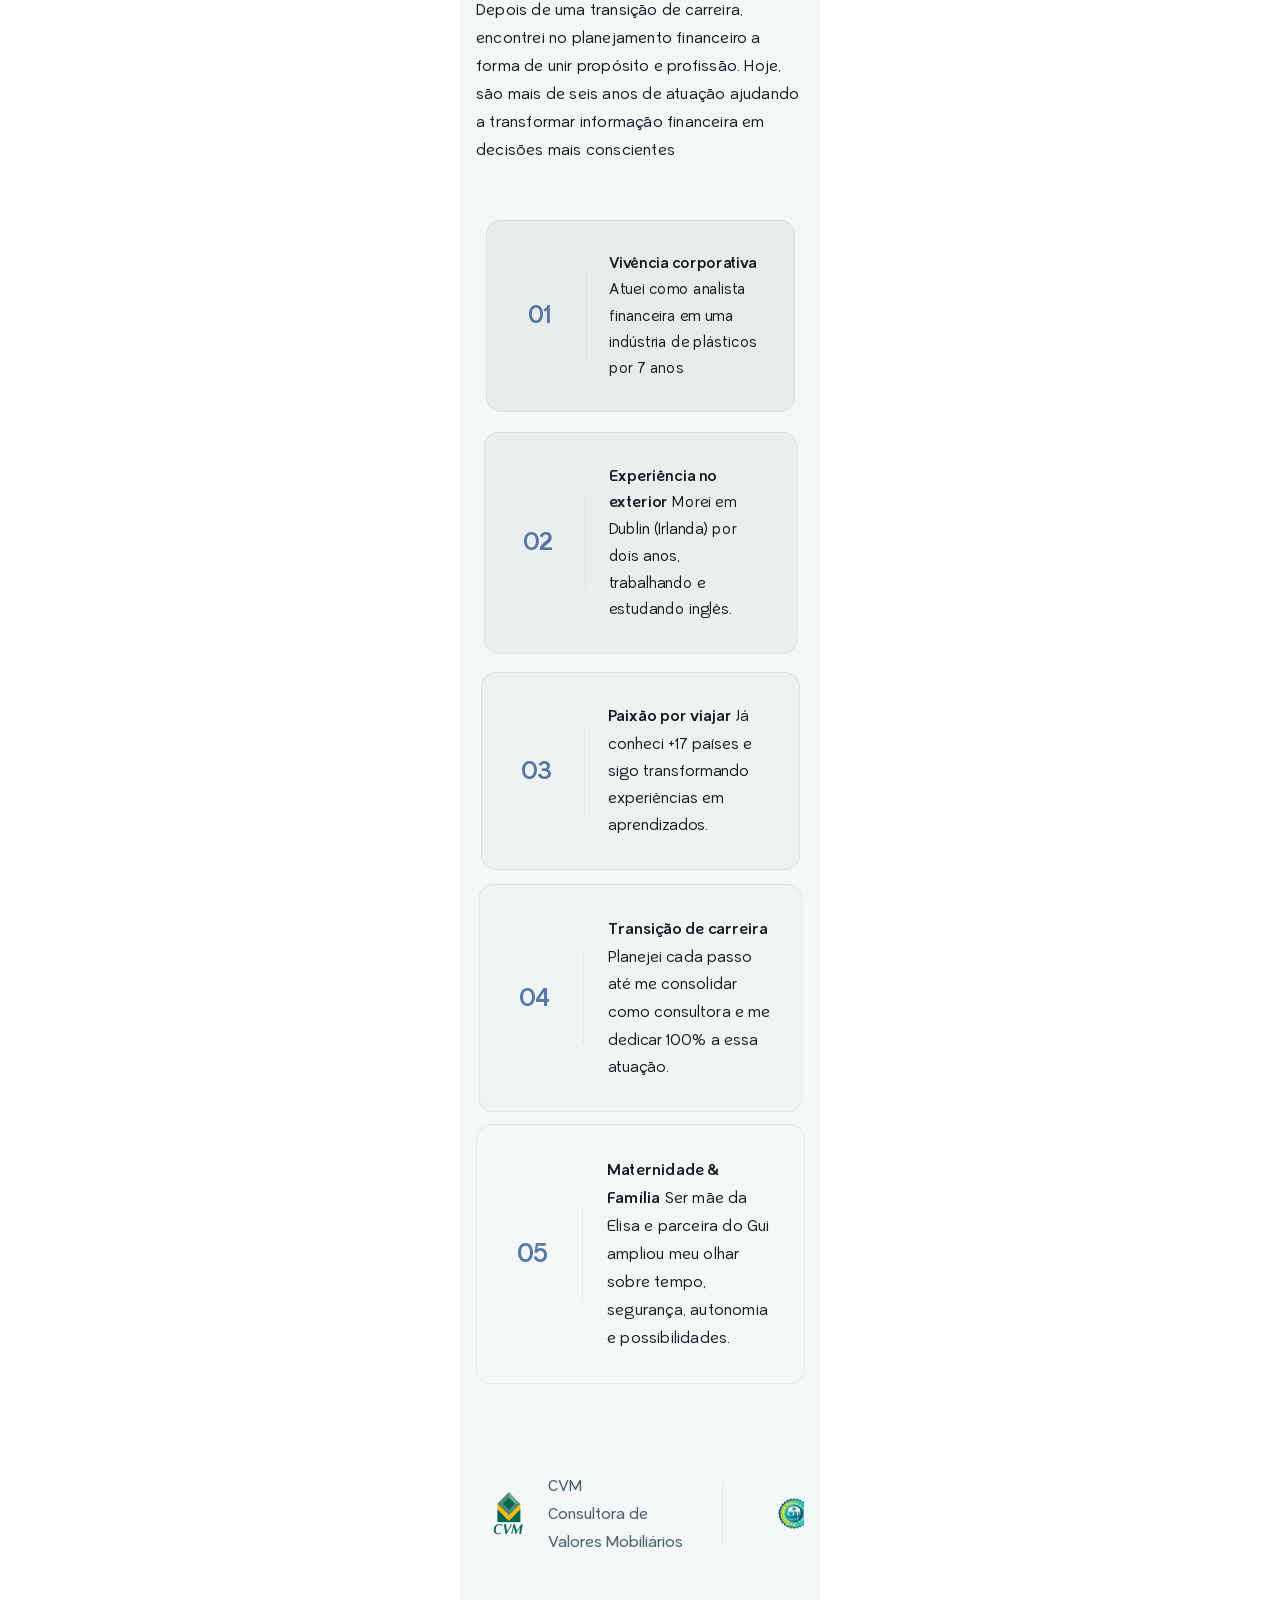
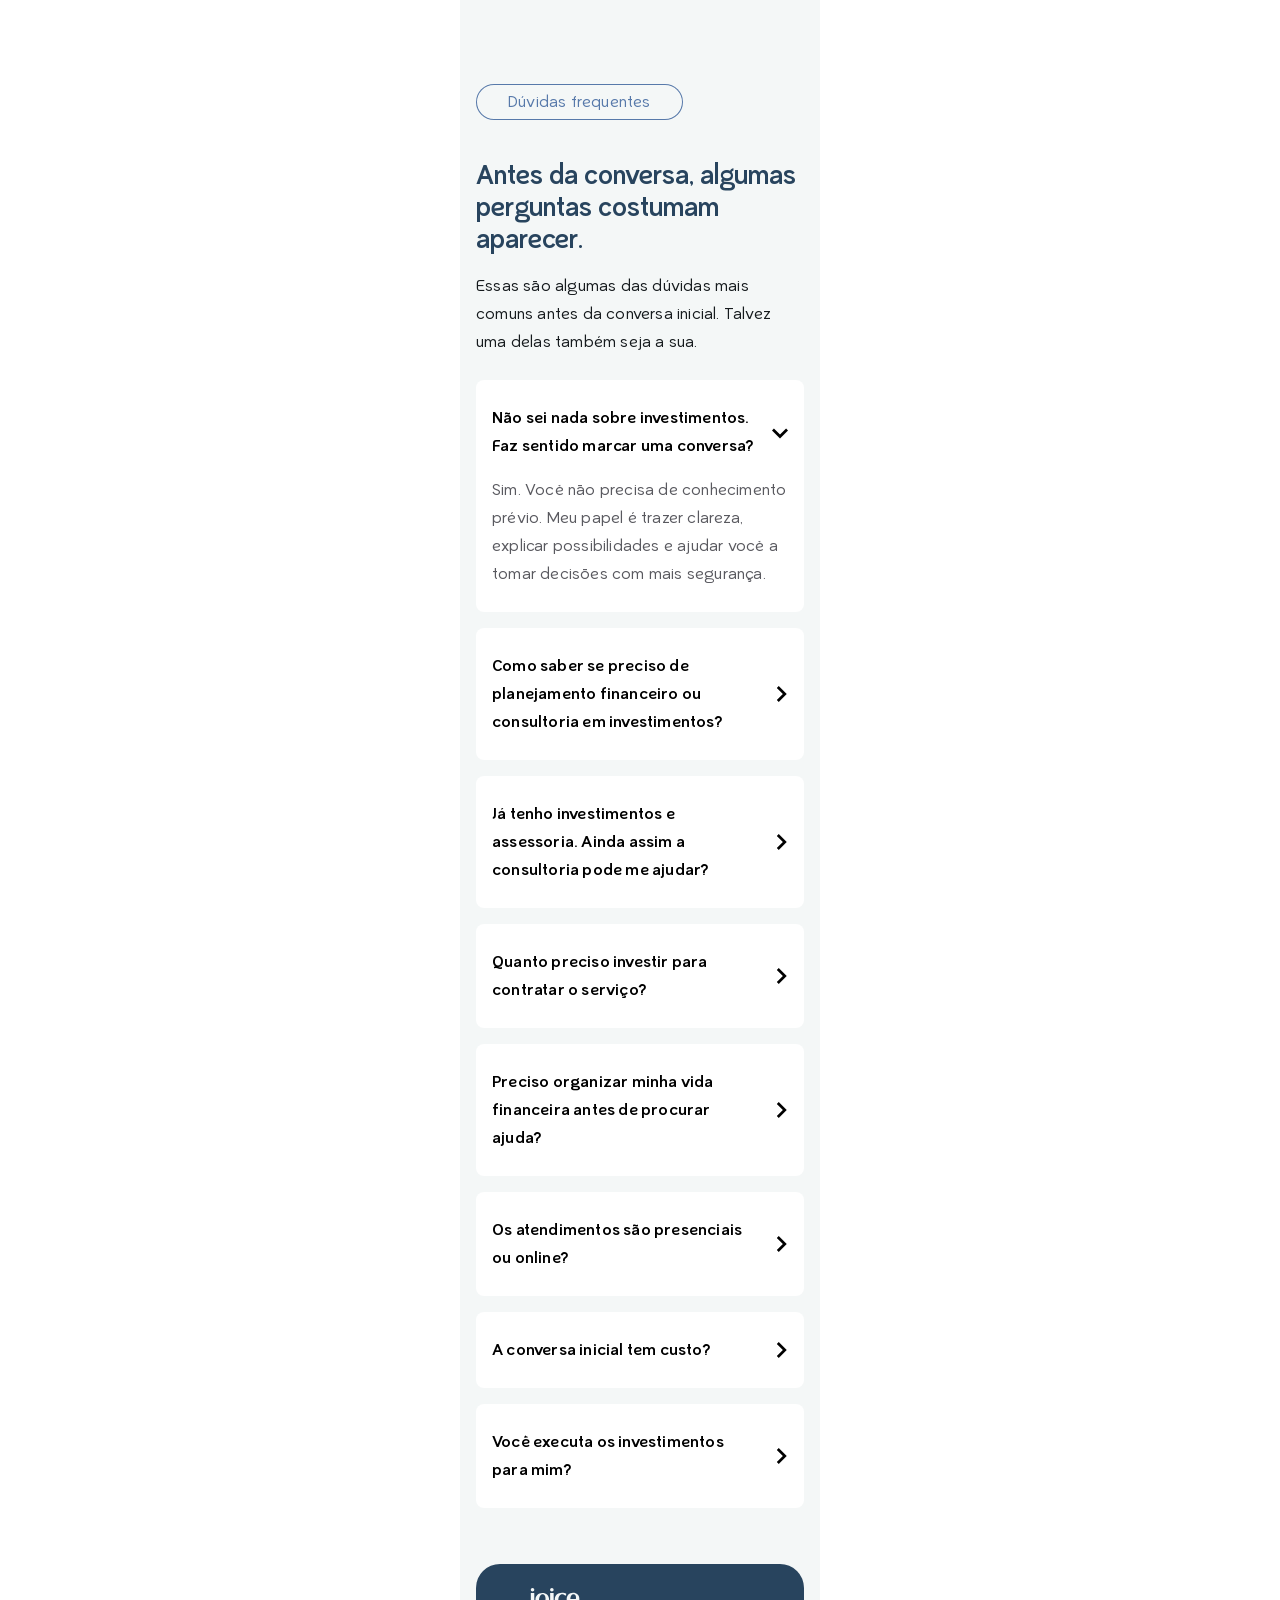
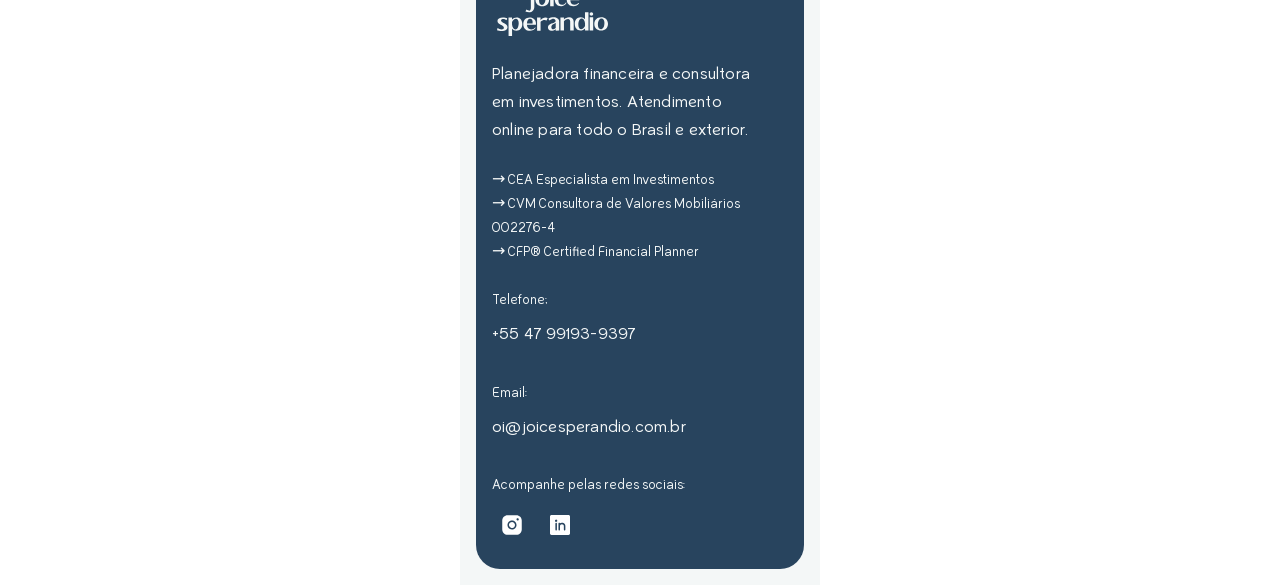
==== commit 528b0e51: "Take the play mark's paint from the file, and lock scroll behind the player Two corrections to the c" ====
--- a/poc/htmlonly-mobile/index.html
+++ b/poc/htmlonly-mobile/index.html
@@ -704,11 +704,11 @@
           <a class="sobre__panel" href="https://youtu.be/NGBjNBx06Wc" target="_blank" rel="noopener noreferrer" aria-label="Assistir ao vídeo de apresentação da Joice">
             <img src="assets/img/sobre-main.jpg" alt="Joice Sperandio em atendimento" width="208" height="290" loading="lazy" />
             <!-- play-circle 392:8315 · 49.77x49.77 @137.1,140.4 in the 324x331
-                 collage, which is the panel's dead centre. It is the desktop
-                 120x120 mark at the 0.4147 this whole frame is drawn at, so
-                 the same viewBox carries it and the stroke scales with it. -->
+                 collage, which is the panel's dead centre. Its export is the
+                 desktop mark at 0.41476 down to the stroke — 1.65905 against
+                 4 — so the same viewBox carries both and scales it for us. -->
             <svg class="sobre__play" viewBox="0 0 120 120" aria-hidden="true" focusable="false">
-              <circle cx="60" cy="60" r="49" />
+              <circle cx="60" cy="60" r="50" />
               <path d="M50 40 80 60 50 80 Z" />
             </svg>
           </a>
--- a/poc/htmlonly-mobile/styles/sections.css
+++ b/poc/htmlonly-mobile/styles/sections.css
@@ -1307,9 +1307,11 @@
   }
 
   /* play-circle 392:8315 · 49.77x49.77 @137.1,140.4 in the collage, which is
-     the panel's centre — so it is placed against the panel here. Same mark
-     as the desktop's 120x120 at the 0.4147 this frame is drawn at; the
-     viewBox does the scaling, stroke included, exactly as the file does. */
+     the panel's centre — so it is placed against the panel here. The node's
+     export is the desktop mark at 0.41476 down to the stroke (1.65905
+     against 4), so the shared viewBox scales it exactly as the file does and
+     the weight below stays the desktop's. Values, colour and opacity are
+     that export's, not a measurement. */
   .sobre__play {
     position: absolute;
     inset-inline-start: 79.01px;
@@ -1317,9 +1319,11 @@
     inline-size: 49.77px;
     block-size: 49.77px;
     fill: none;
-    stroke: #fff;
-    stroke-width: 2;
+    stroke: var(--c-paper);
+    stroke-width: 4;
+    stroke-linecap: round;
     stroke-linejoin: round;
+    opacity: 0.8;
     /* The link is the hit area, all 207.8x290.33 of it; the mark is
        decoration and must not swallow its own taps. */
     pointer-events: none;
@@ -1725,6 +1729,25 @@
     overflow: visible;
   }
 
+  /* The page must not scroll behind an open player. showModal() makes the
+     rest of the document inert, but inert is not unscrollable: the wheel
+     still reaches the viewport, and the canvas drifted past behind the scrim.
+
+     `scrollbar-gutter` is the load-bearing half of this, not a nicety. Look
+     at base.css: the whole canvas takes its zoom from `100cqw`, the ROOT'S
+     CONTENT WIDTH, chosen precisely so the scrollbar is excluded. Hiding the
+     overflow takes the scrollbar away, which would widen that box by the
+     gutter and rescale the entire page underneath the modal at the moment it
+     opens. Reserving the gutter holds the content width at what it already
+     was, so nothing moves. Both declarations, or neither.
+
+     `:has()` rather than a class from the script: this is a consequence of
+     the dialog being open, and the stylesheet can see that for itself. */
+  html:has(.video-modal[open]) {
+    overflow: hidden;
+    scrollbar-gutter: stable;
+  }
+
   .video-modal::backdrop {
     background: rgb(4 12 16 / 82%);
   }
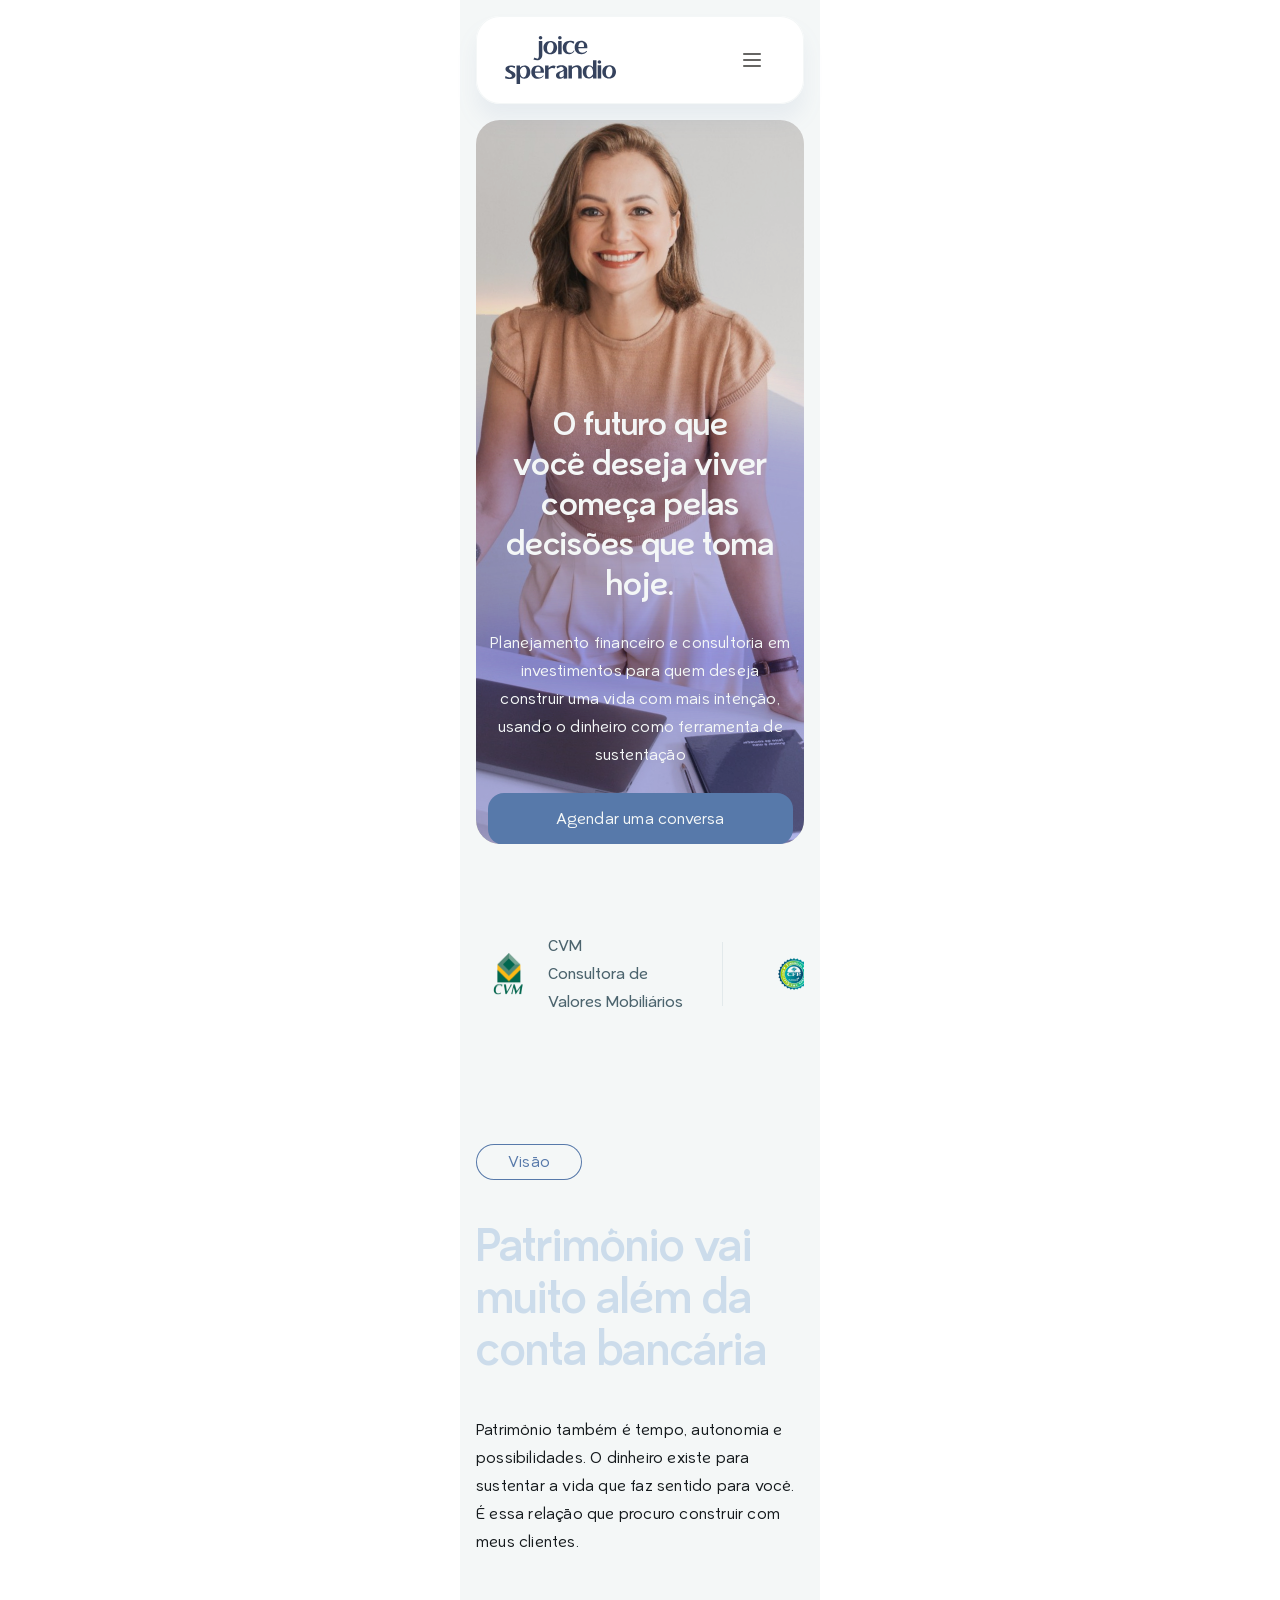
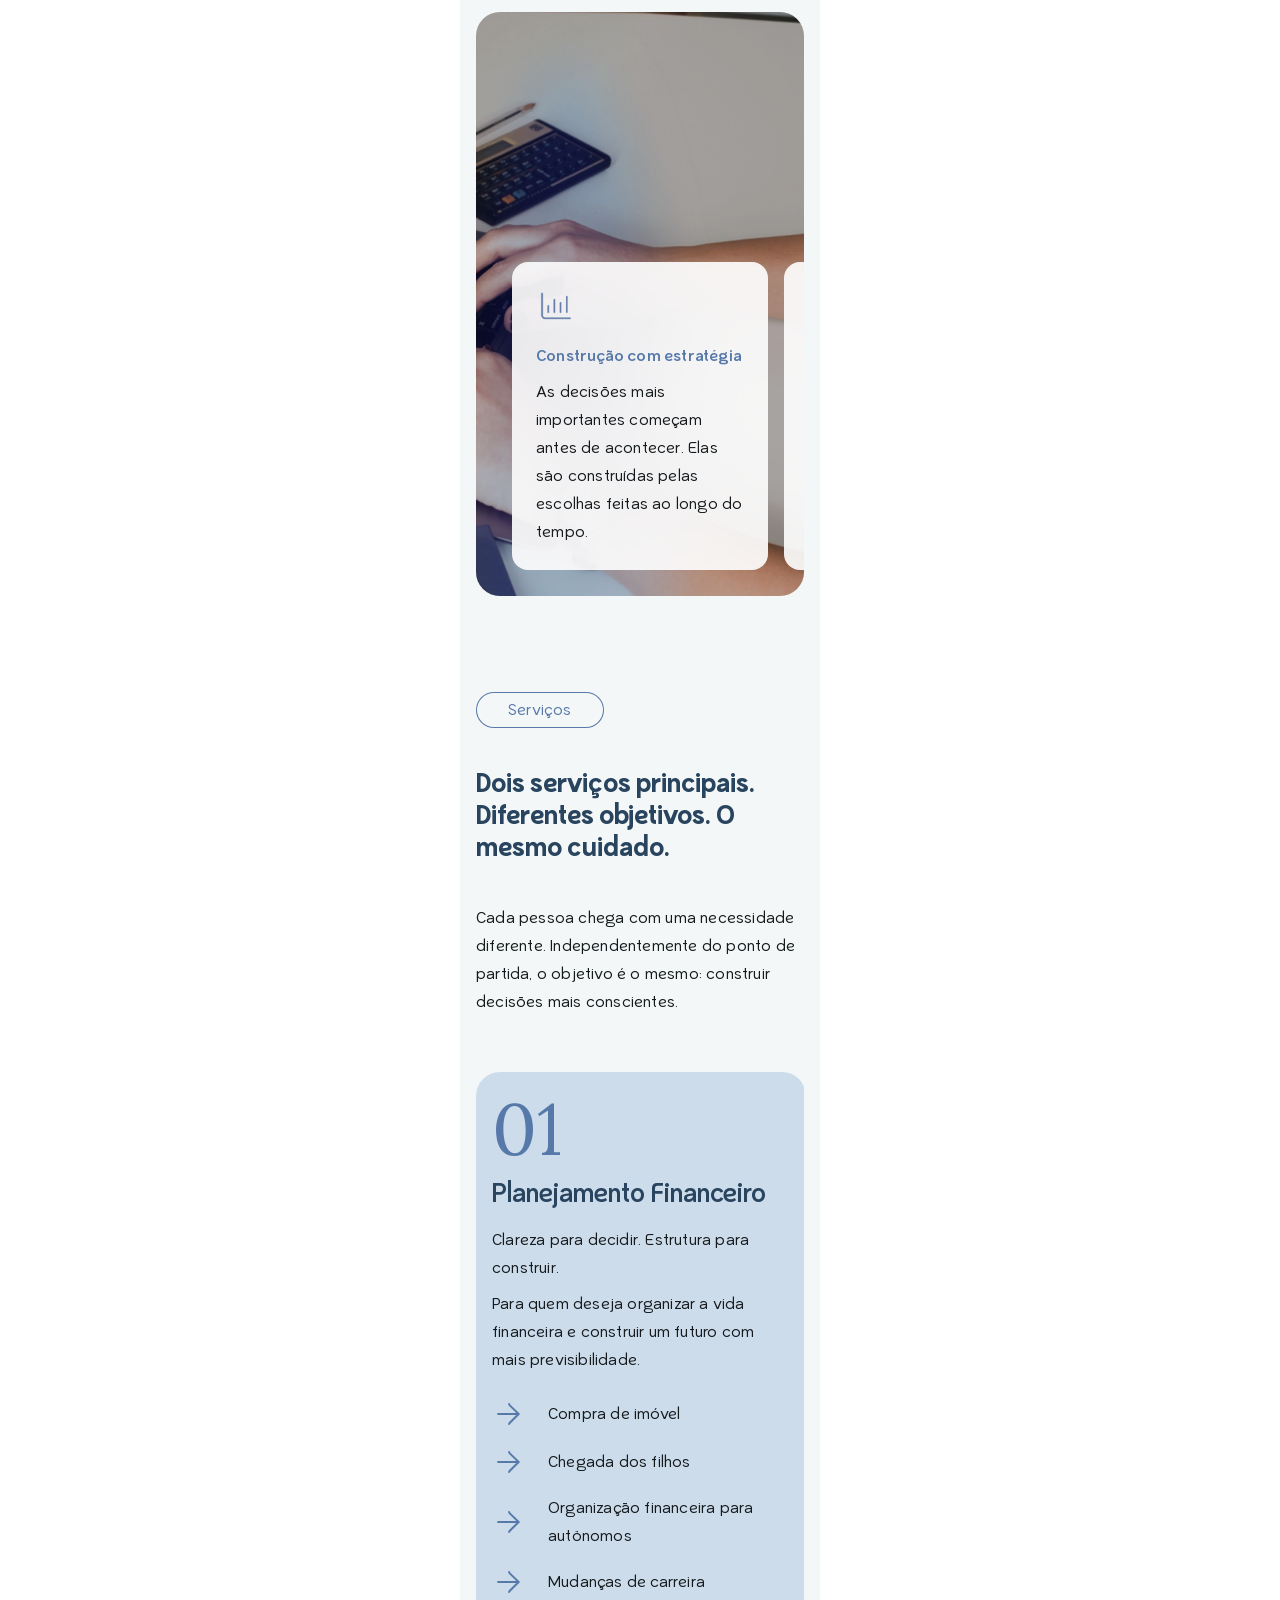
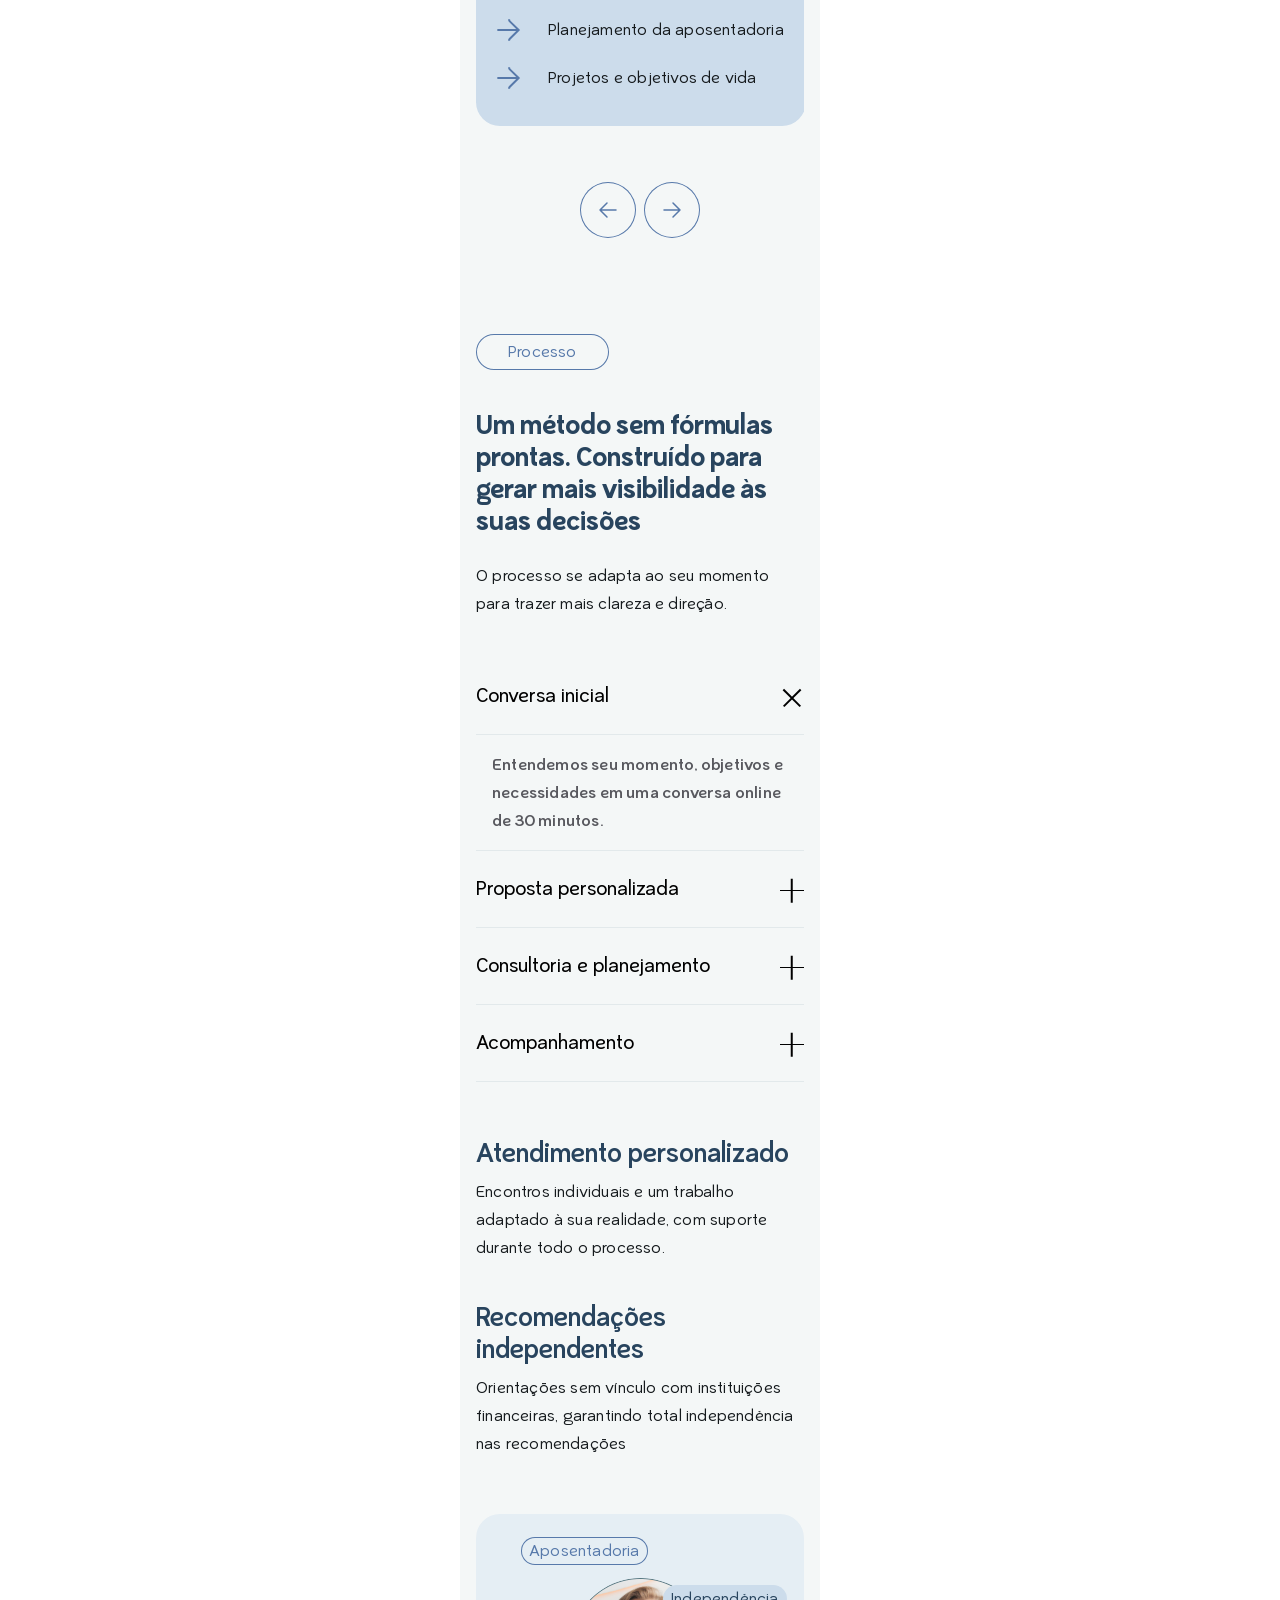
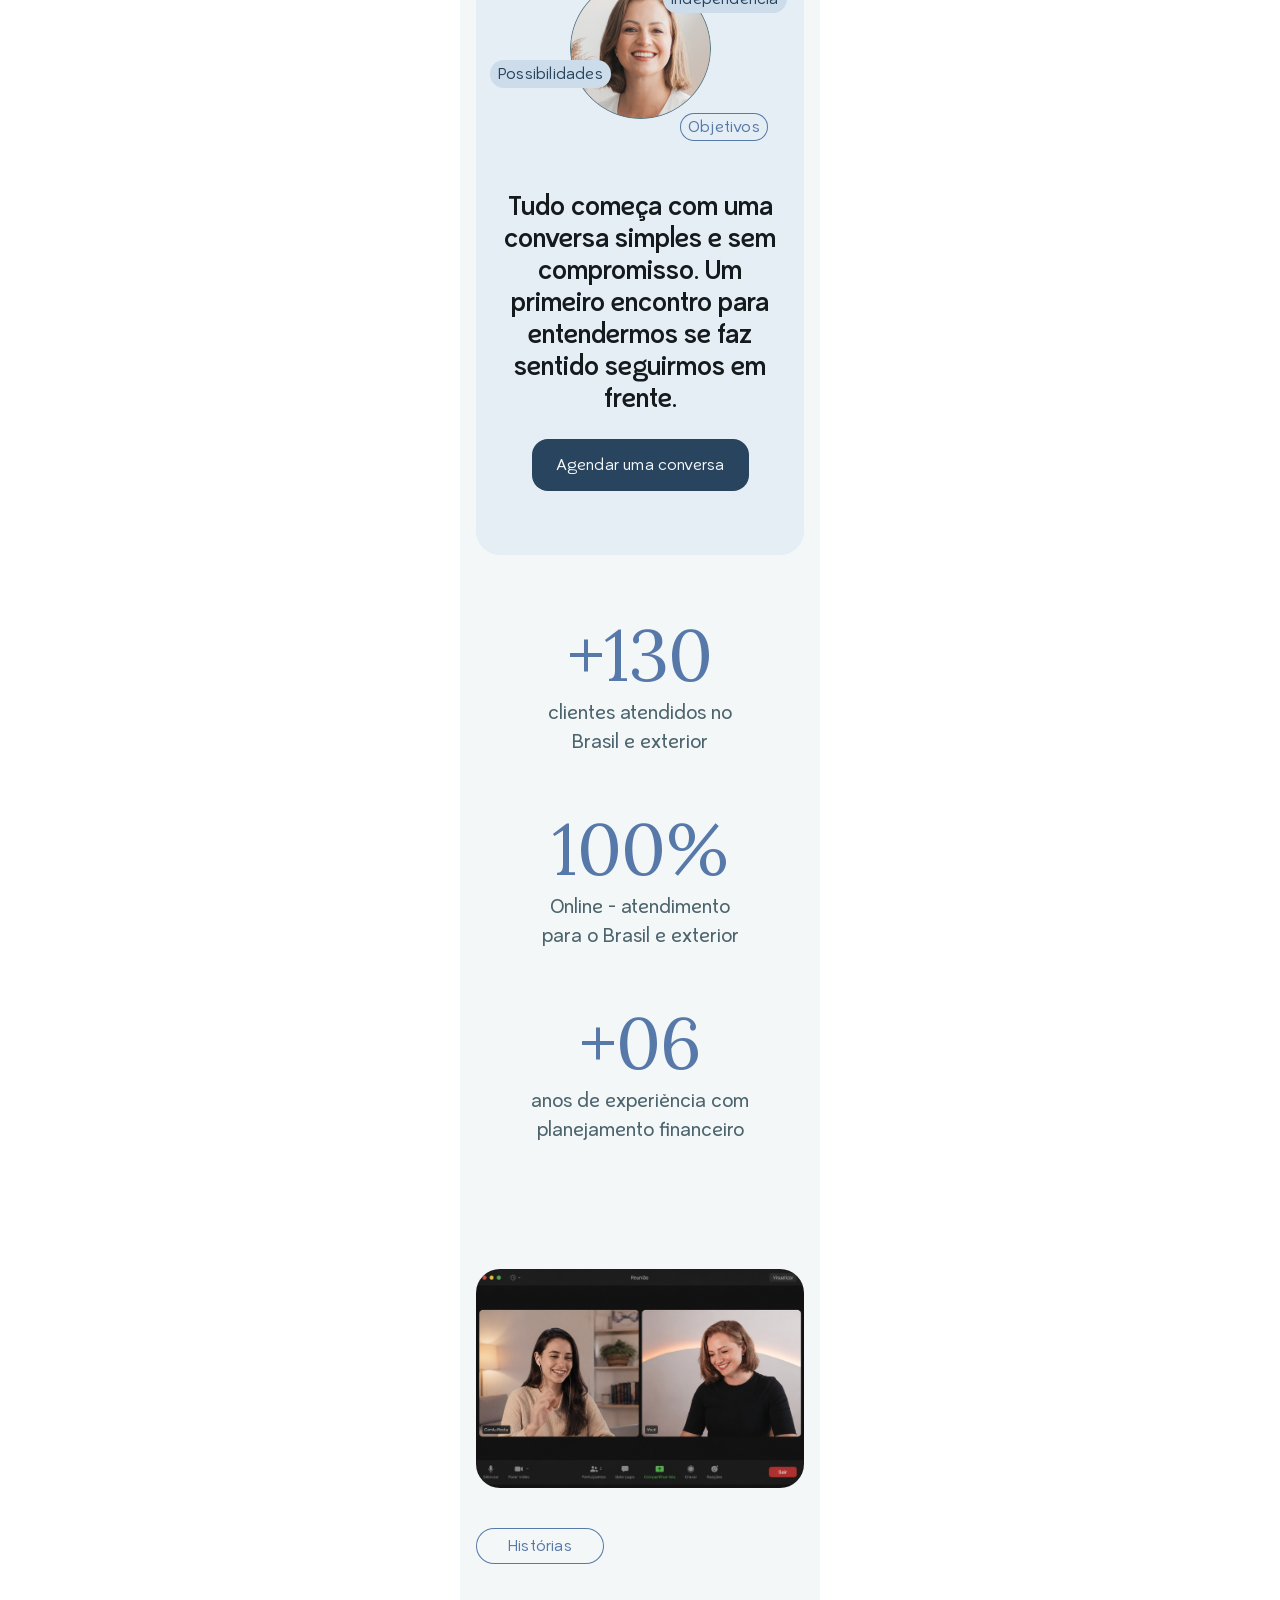
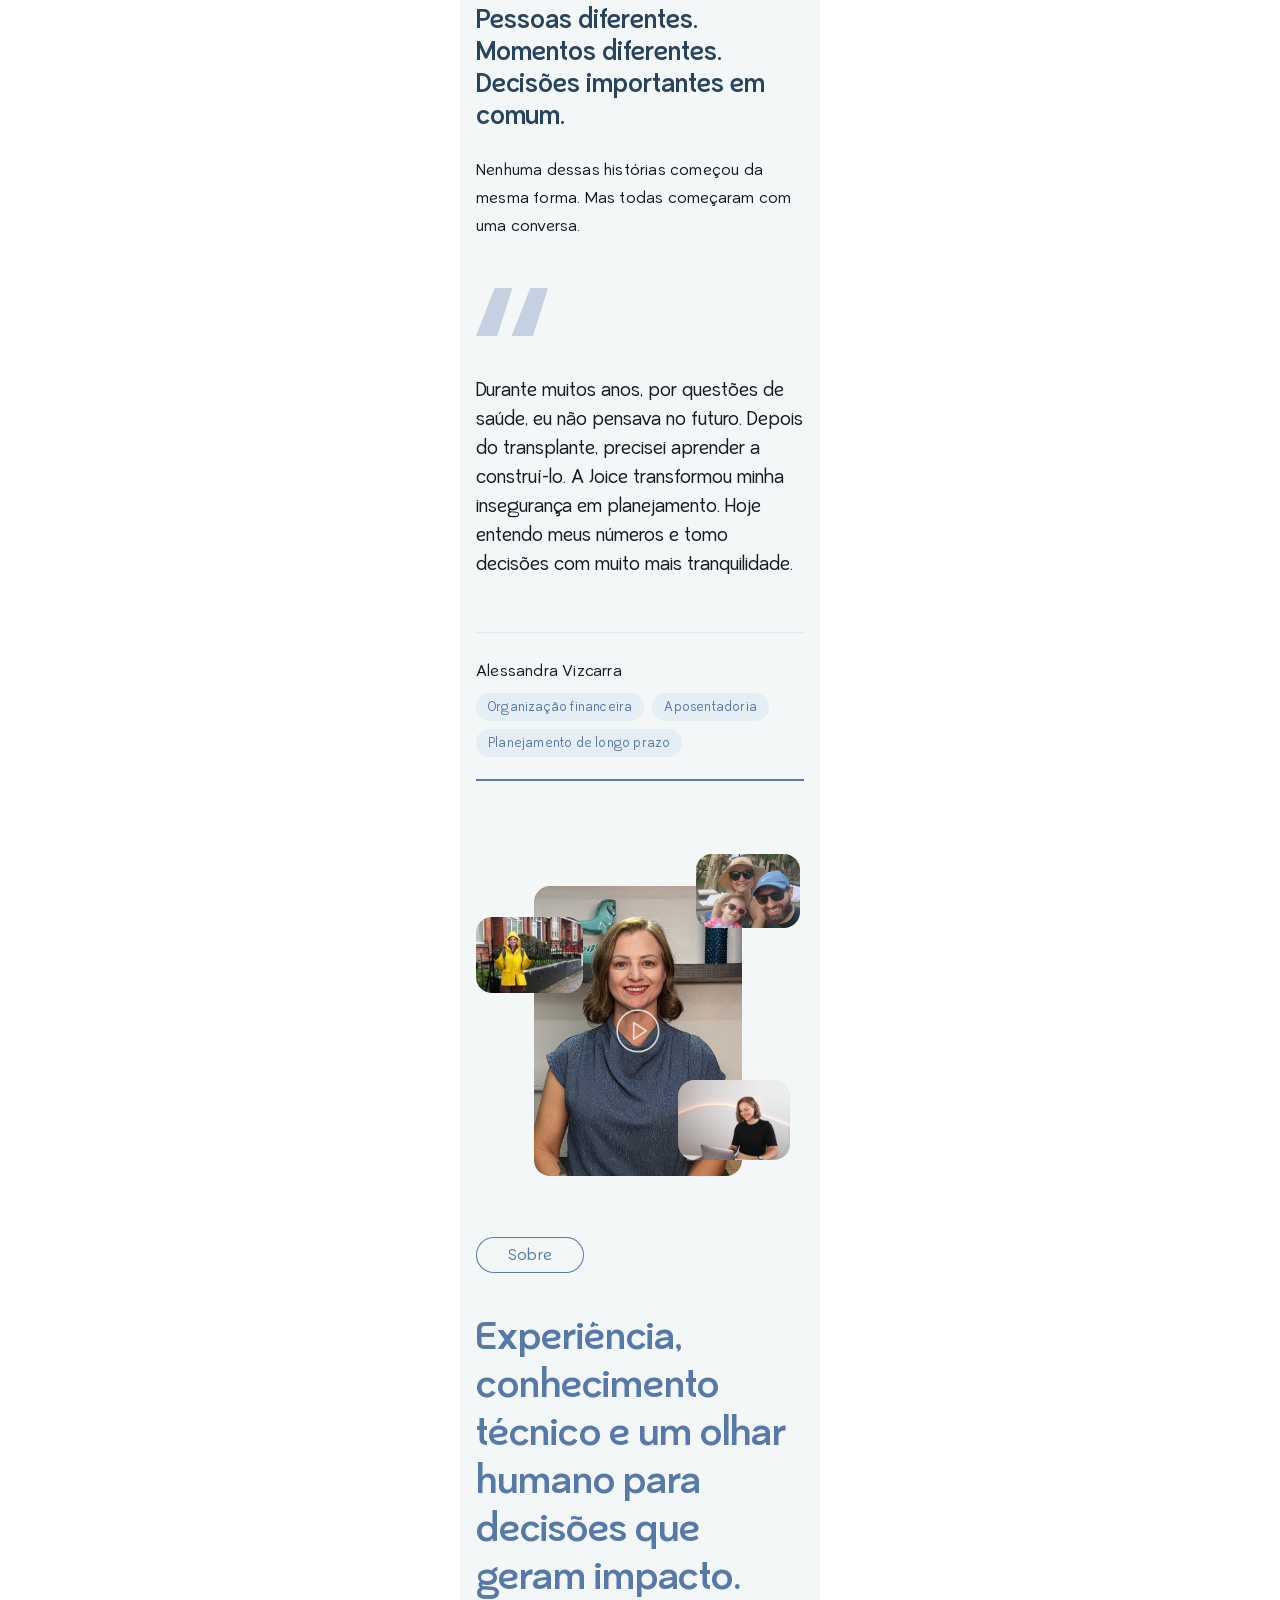
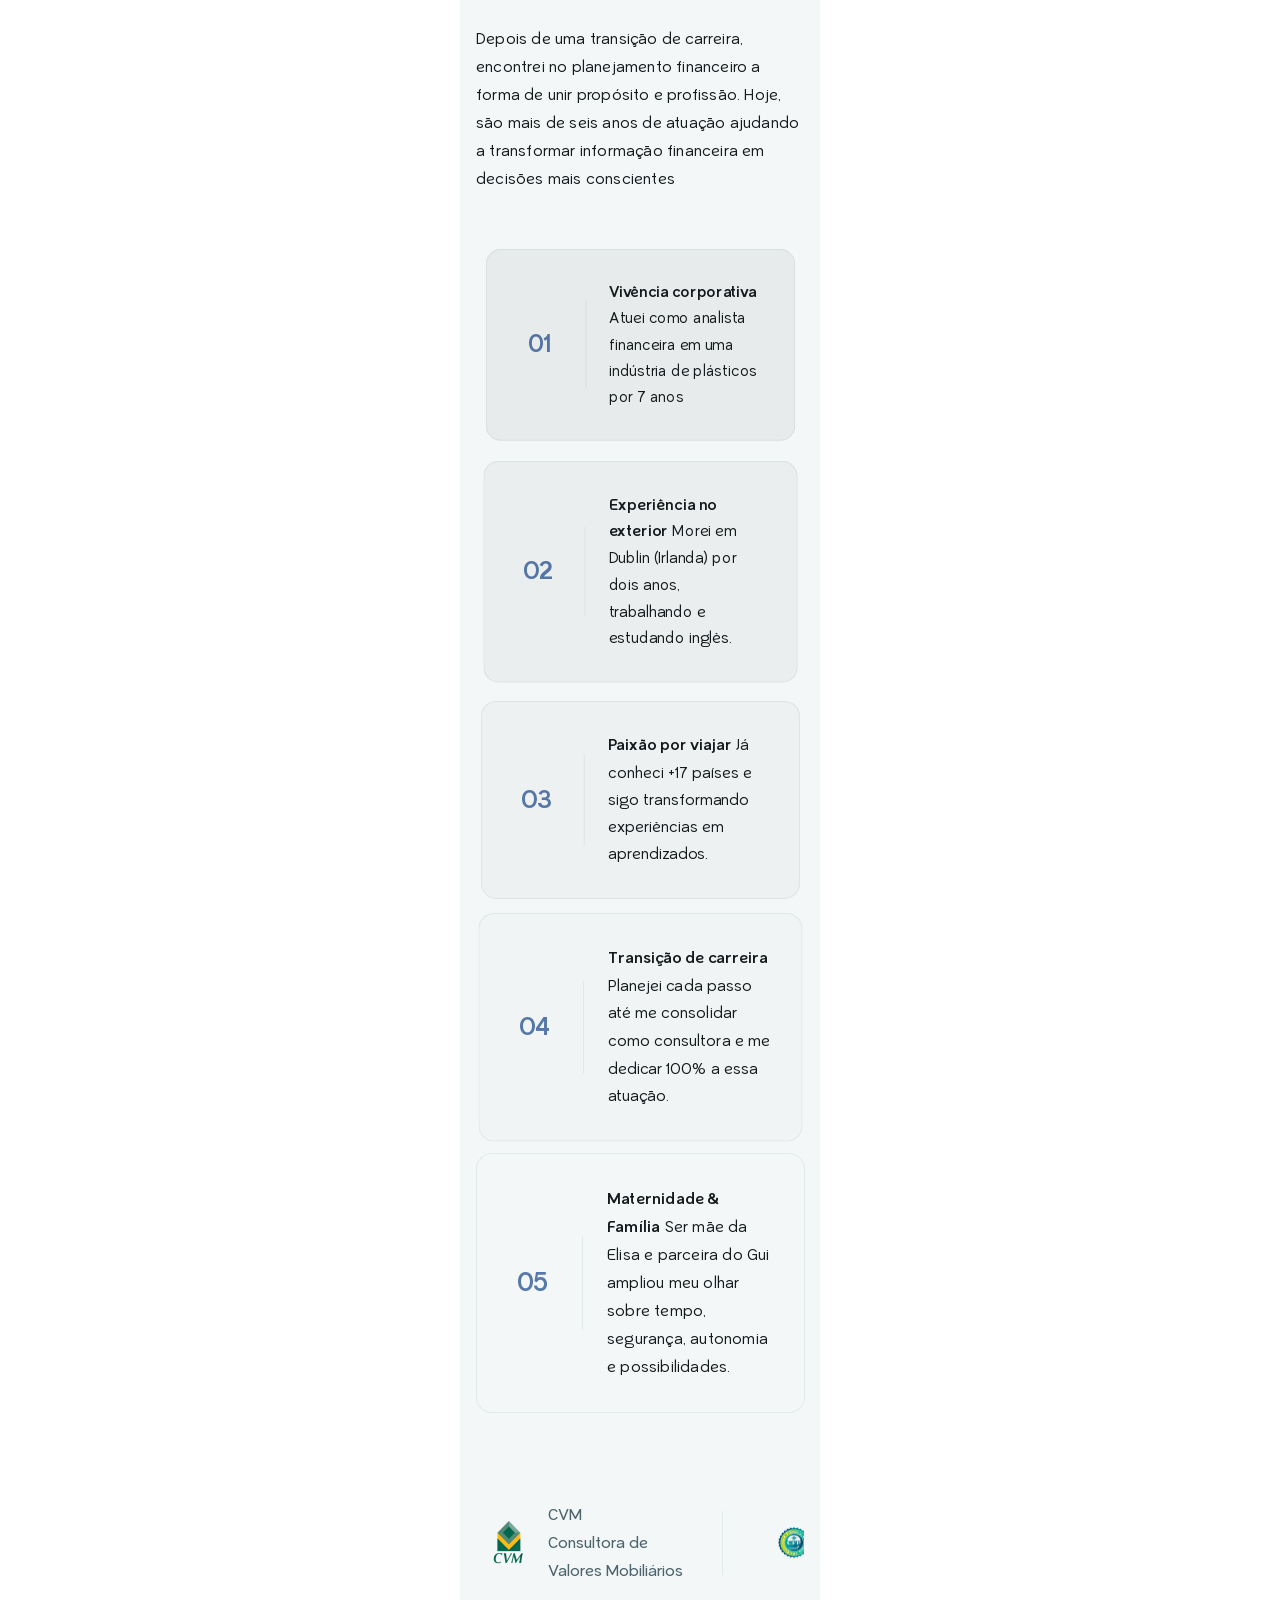
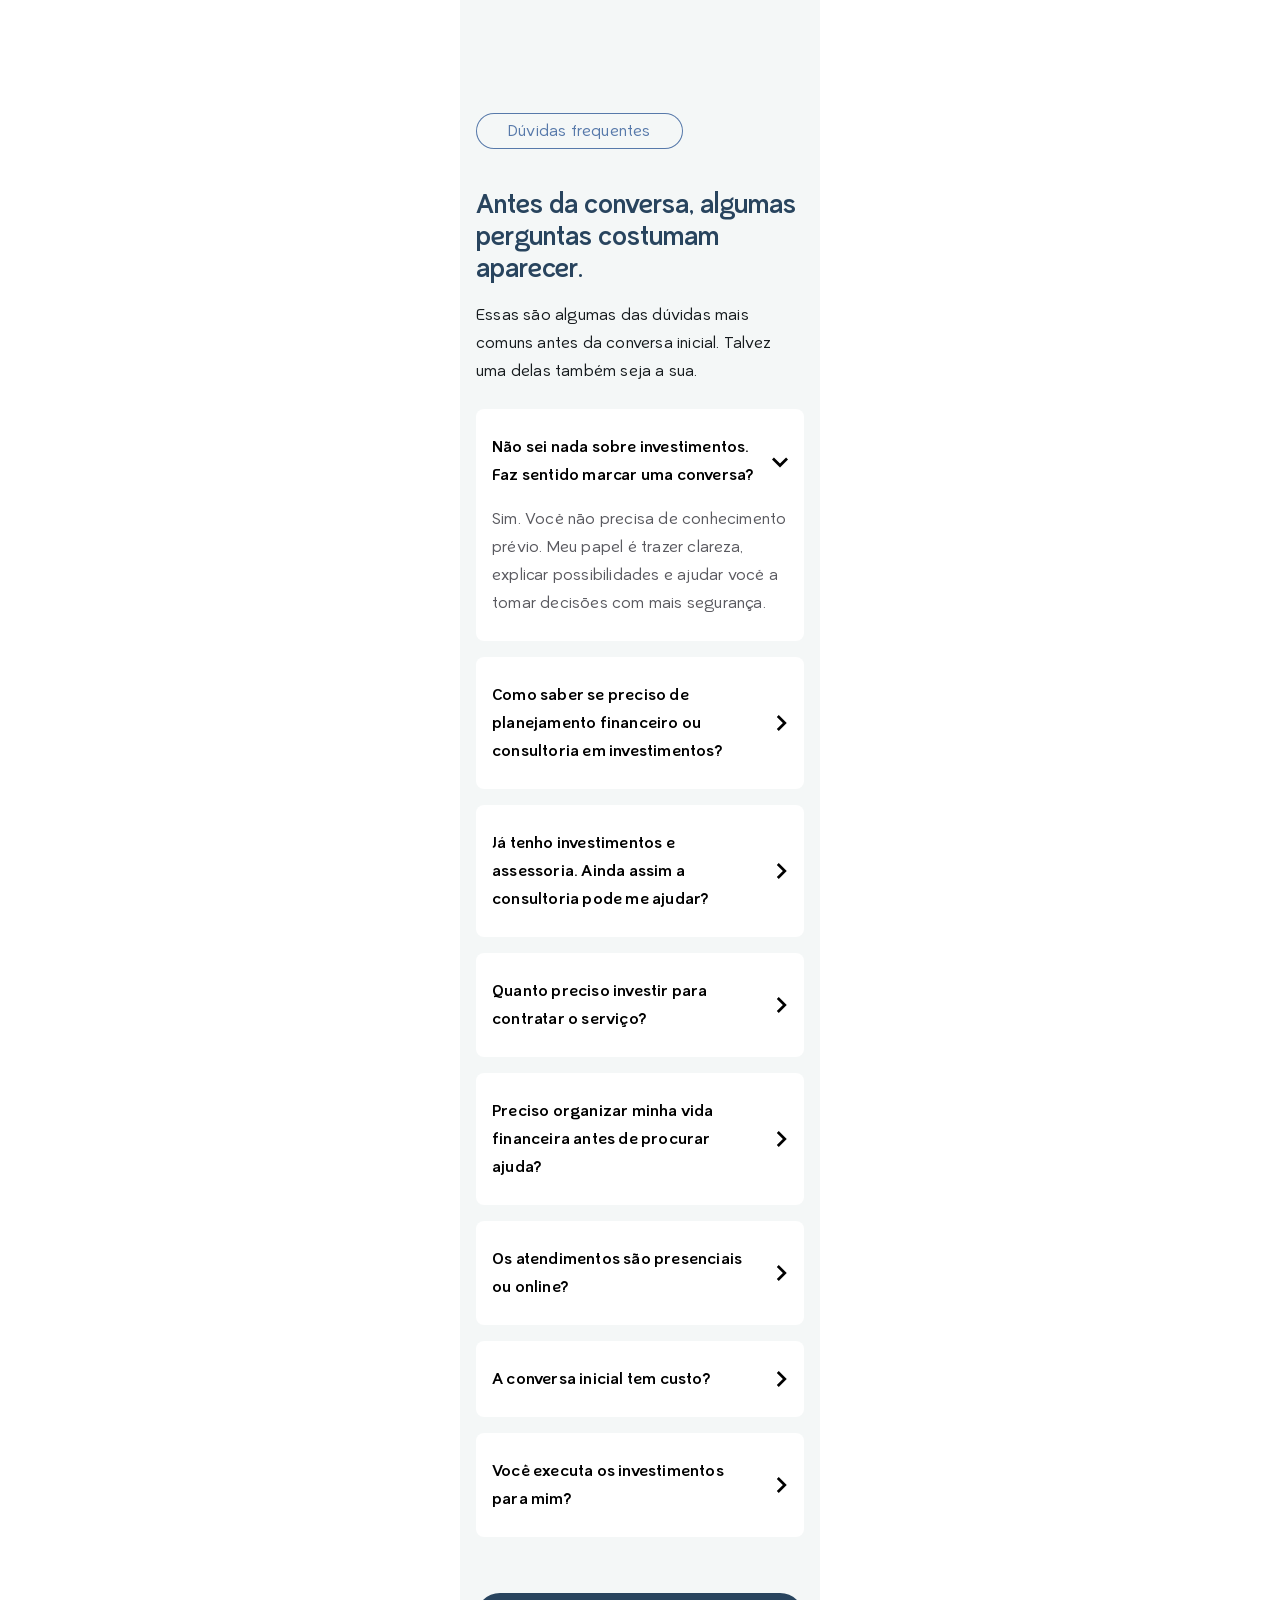
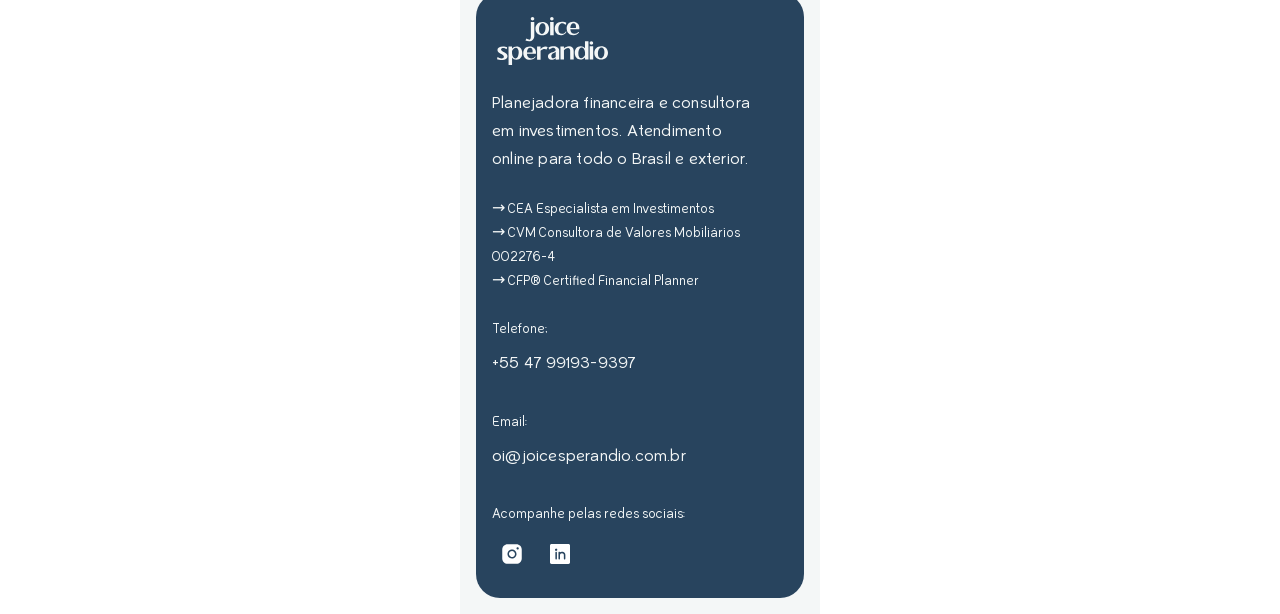
==== commit 2995a47a: "Give both builds the same five stories, and swap Luiz & Lívia for Caroline e Antônio The two pages c" ====
--- a/poc/htmlonly-mobile/index.html
+++ b/poc/htmlonly-mobile/index.html
@@ -572,14 +572,25 @@
              no white card, no padding; the frame draws Testimonials flush at
              0,0.
 
-             Three quotes, three names. Frances and Rafael are drawn hidden
-             here (392:8274, 392:8286) and no state anywhere in the file
-             exposes their text, so they are not on the page at all.
+             Five quotes, five names — the desktop's whole set, in the
+             desktop's order. Frances and Rafael are drawn hidden in this
+             frame (392:8274, 392:8286) and no state in the file exposes
+             their text, so their copy is shortened from the desktop page
+             rather than read out of the file; Caroline e Antônio is not in
+             the file at all. The three quotes that came that way are marked
+             one by one below.
 
              The switch is radio inputs: the plan's no-JS constraint says
              every testimonial has to be reachable with JavaScript off, and
-             all three quotes are in the HTML with a `:checked ~` rule
-             deciding which is shown.
+             every quote is in the HTML with a `:checked ~` rule deciding
+             which is shown.
+
+             The pairing is positional, and in three places at once: radio N,
+             `blockquote:nth-of-type(N)` and `li:nth-child(N)`. Adding or
+             reordering a story means touching all of them plus the seven
+             `#depo-N` groups in the two stylesheets — and scripts/motion.js
+             maps the radio index straight onto the `li` index, so the list
+             must hold nothing but those `li`s, in that order.
 
              scripts/motion.js then layers the desktop's carousel on top of
              those radios rather than replacing them — it advances by CHECKING
@@ -594,15 +605,25 @@
           <input class="depoimento__pick" type="radio" name="depoimento" id="depo-1" checked />
           <input class="depoimento__pick" type="radio" name="depoimento" id="depo-2" />
           <input class="depoimento__pick" type="radio" name="depoimento" id="depo-3" />
+          <input class="depoimento__pick" type="radio" name="depoimento" id="depo-4" />
+          <input class="depoimento__pick" type="radio" name="depoimento" id="depo-5" />
 
           <div class="depoimento__stage">
             <!-- The mark is a 72x48 vector (392:8260), two slanted bars at
                  30% — exported, not approximated with a quote character. -->
             <img class="depoimento__mark" src="assets/img/quote.svg" alt="" width="72" height="48" />
             <div class="depoimento__quotes">
-              <!-- Mobile's own, and much shorter than the desktop's: "eu não
-                   pensava no futuro. Depois do transplante, precisei aprender
-                   a construí-lo" against the desktop's longer telling. -->
+              <!-- Mobile's own copy, and much shorter than the desktop's:
+                   "eu não pensava no futuro. Depois do transplante, precisei
+                   aprender a construí-lo" against the desktop's longer
+                   telling. The order is the desktop's, entry for entry.
+
+                   Alessandra's and Simone's were already here. Frances's,
+                   Rafael's and Caroline e Antônio's are shortened from the
+                   desktop text in the same voice — they are the only three
+                   sentences on this page that are neither the client's own
+                   words nor the file's, and they are marked so that stays
+                   visible to whoever edits next. -->
               <blockquote>
                 Durante muitos anos, por questões de saúde, eu não pensava no
                 futuro. Depois do transplante, precisei aprender a construí-lo.
@@ -610,17 +631,34 @@
                 entendo meus números e tomo decisões com muito mais
                 tranquilidade.
               </blockquote>
+              <!-- shortened here, not the client's wording -->
+              <blockquote>
+                Eu queria entender melhor meus investimentos e depender menos
+                de recomendações que nem sempre olhavam pelos meus interesses.
+                A Joice trouxe uma visão independente e muito clara sobre meu
+                patrimônio. Saí da consultoria com autonomia para participar
+                das minhas próprias decisões.
+              </blockquote>
               <blockquote>
                 Desde 2023, conto com o acompanhamento da Joice para organizar
                 minha vida financeira e tomar decisões com mais segurança. O
                 que mais valorizo é o cuidado e a personalização em cada etapa.
               </blockquote>
+              <!-- shortened here, not the client's wording -->
               <blockquote>
-                A Joice transformou números espalhados em decisões mais
-                conscientes. A organização financeira e dos investimentos
-                trouxe clareza sobre nossas prioridades, aposentadoria e
-                construção de patrimônio. Tudo de forma simples e aplicável ao
-                nosso dia a dia.
+                Buscávamos entender melhor nossa realidade financeira como
+                casal e organizar os próximos passos. A Joice conduziu tudo de
+                forma didática e personalizada, estruturando orçamento,
+                investimentos e aposentadoria. Saímos com muito mais segurança
+                para planejar o futuro.
+              </blockquote>
+              <!-- shortened here, not the client's wording -->
+              <blockquote>
+                O trabalho da Joice nos trouxe clareza e segurança num momento
+                de muitas mudanças. Ela incluiu nós dois em cada etapa,
+                respeitando nossa rotina como pais de um bebê. Esse olhar
+                próximo nos ajudou a transformar nossos projetos em planos
+                possíveis.
               </blockquote>
             </div>
           </div>
@@ -630,10 +668,10 @@
 
                Only the ACTIVE one shows tags, which is how the file draws it:
                392:8270 is the one `Tags` frame switched on, and the other
-               four (392:8276, 8282, 8288, 8294) are all `hidden`. All three
-               sets are in the HTML and CSS decides which is shown, the same
-               rule the quotes above follow — previously only Alessandra had
-               tags at all, so hers stayed under her name whichever entry you
+               four (392:8276, 8282, 8288, 8294) are all `hidden`. Every set
+               is in the HTML and CSS decides which is shown, the same rule
+               the quotes above follow — previously only Alessandra had tags
+               at all, so hers stayed under her name whichever entry you
                picked.
 
                The tag copy comes from the desktop frame, where these same
@@ -641,17 +679,13 @@
                are unexpanded (drawn 508 wide, on a column that has 328), so
                they hold the widths but not the words. Casing is the file's
                own and is not consistent between entries — "Organização
-               financeira" for Alessandra, "Organização Financeira" for Luiz
-               & Lívia. Left as drawn rather than normalised.
-
-               Frances Fonseca and Rafael Coelho are on the desktop page but
-               not here: this frame draws them hidden, and that is a layout
-               decision rather than missing copy.
-
-               With scripting on, the two entries that are NOT being read are
-               hidden along with their tags, so the list is a single name and
+               financeira" for Alessandra, "Organização de Prioridades" for
+               Caroline e Antônio. Left as drawn rather than normalised.
+
+               With scripting on, every entry that is NOT being read is
+               hidden along with its tags, so the list is a single name and
                the carousel turns it over every 7s. They stay in the markup
-               all the same, and stay reachable: with the script off all three
+               all the same, and stay reachable: with the script off all five
                are listed and pickable, and with it on the radios still take
                the arrow keys. styles/sections.css carries the rule. -->
           <ul class="depoimento__people">
@@ -664,7 +698,15 @@
               </span>
             </li>
             <li>
-              <label for="depo-2">Simone Maudonnet</label>
+              <label for="depo-2">Frances Fonseca</label>
+              <span class="depoimento__tags">
+                <span>Consultoria em Investimentos</span>
+                <span>Decisões com Autonomia</span>
+                <span>Gestão Patrimonial</span>
+              </span>
+            </li>
+            <li>
+              <label for="depo-3">Simone Maudonnet</label>
               <span class="depoimento__tags">
                 <span>Acompanhamento Contínuo</span>
                 <span>Relação de confiança</span>
@@ -672,11 +714,19 @@
               </span>
             </li>
             <li>
-              <label for="depo-3">Luiz &amp; Lívia</label>
+              <label for="depo-4">Rafael Coelho</label>
               <span class="depoimento__tags">
-                <span>Organização Financeira</span>
-                <span>Gestão de Patrimônio</span>
+                <span>Planejamento para Casais</span>
+                <span>Aposentadoria</span>
                 <span>Consultoria em Investimentos</span>
+              </span>
+            </li>
+            <li>
+              <label for="depo-5">Caroline e Antônio</label>
+              <span class="depoimento__tags">
+                <span>Planejamento para Casais</span>
+                <span>Organização de Prioridades</span>
+                <span>Planejamento Familiar</span>
               </span>
             </li>
           </ul>
--- a/poc/htmlonly-mobile/styles/sections.css
+++ b/poc/htmlonly-mobile/styles/sections.css
@@ -996,33 +996,29 @@
        · the desktop's divider is a real border, so each of the three entries
          is 1px taller than drawn — 149 / 77 / 77, and the list 303 not 300;
        · the desktop's tag pill puts 16px copy on 1 with 6px of padding where
-         the frame puts 20 on 1.4, so the pills are narrower. Measured at 328:
-         Alessandra's 158 + 111 share a row and Luiz & Lívia's 160 + 149 do
-         too, both landing the drawn two rows and a 149 entry, but Simone's
-         187 + 150 will not, and neither will her 150 + 195, so her three
-         pills take three rows and her entry comes to 185.
-
-     So the list is 303 tall under Alessandra or Luiz & Lívia and 339 under
-     Simone, and the carousel advances by itself every 7s — a section that
+         the frame puts 20 on 1.4, so the pills are narrower. Measured at 328,
+         three of the five sets fit two rows and a 149 entry; Simone's and
+         Caroline e Antônio's take a third row and come to 185.
+
+     So the list is 457 tall under the two-row stories and 493 under the
+     other two, and the carousel advances by itself every 7s — a section that
      resized with it would shift the page under a reader ten times a minute.
 
-     647 is Alessandra's state and Luiz & Lívia's, the tallest, reserved HERE
-     on the block rather than as a floor under the tags. Not Simone's, which
-     it was until the quote box came off its pin: her tags take a third row
-     and cost 36, and her quote is two lines short and saves 58, so hers is
-     now the shortest of the three at 633. Both keep the section still; only this
-     one keeps the drawn proportions. Reserving inside the active entry would
-     pad every state up to the tallest, opening 36px of dead space between
-     Alessandra's tags and the rule below them and putting her entry at 185
-     where the frame draws 148. Reserved on the block, the slack falls past
-     the end of the list, where the frame draws nothing at all: her entry
-     stays 149 against the drawn 148, and the rules sit at 0, 149 and 226
-     against a drawn 0, 148 and 224. */
+     830 is Frances's state, the tallest of the five, reserved HERE on the
+     block rather than as a floor under the tags. Hers wins on the quote
+     rather than the tags: 261 is the longest of the five and buys more than
+     the 36 a third tag row costs. Measured, not derived — every state is
+     checked against this number, and the shortest (Simone's, 779) is what
+     the slack is measured from. Reserving inside the active entry would pad
+     every state up to the tallest, opening dead space between the tags and
+     the rule below them and putting a two-row entry at 185 where the frame
+     draws 148. Reserved on the block, the slack falls past the end of the
+     list, where the frame draws nothing at all. */
   .depoimento {
     display: flex;
     flex-direction: column;
     gap: var(--size-24);
-    min-block-size: 647px;
+    min-block-size: 830px;
     /* The gutter picking a story scrolls to — motion.js aims the block at the
        top of the screen and this is what keeps it off the very edge. Not the
        `[id]` rule in base.css, which exists for menu anchors and resolves to
@@ -1032,18 +1028,18 @@
   }
 
   /* With scripting on the list carries ONE entry — see the hiding rule under
-     `.depoimento__people` below — so the 339 reserved above is 154 of dead
+     `.depoimento__people` below — so most of what is reserved above is dead
      space at the foot of the section.
 
      The reservation itself stays, and for the same reason: the states are not
      the same height, and a section that resized as the carousel turned would
      shift the page under a reader ten times a minute. It is only re-measured
-     for one entry instead of three — 344 above the list (mark 48 + gap 40 +
-     quote 232 + gap 24) and 149 under it, which is Alessandra's state and
-     Luiz & Lívia's. Simone's comes to 471: her quote is 58 shorter and her
-     tags 36 taller. */
+     for one entry instead of five. 522 is Frances's state again — 373 above
+     the list (mark 48 + gap 40 + quote 261 + gap 24) and 149 under it — and
+     it is the tallest by 22 over Caroline e Antônio's 500, whose third tag
+     row does not make up for a quote 58 shorter. */
   .js .depoimento {
-    min-block-size: 493px;
+    min-block-size: 522px;
   }
 
   /* The three radios drive the switch. Visually hidden rather than
@@ -1087,9 +1083,9 @@
     block-size: 48px;
   }
 
-  /* One height per story, measured at 328 wide: Alessandra and Luiz & Lívia
-     both set to five lines and 232, the drawn figure; Simone's is three lines
-     and 174.
+  /* One height per story, measured at 328 wide: 232 · 261 · 174 · 232 · 203,
+     in the list's order. 232 is the drawn figure and Alessandra still sits on
+     it; Frances's 261 is now the tallest and Simone's 174 still the shortest.
 
      This box used to be pinned to the tallest of the three so that switching
      quotes moved nothing below it. That is what put 58 of slack inside the
@@ -1121,8 +1117,8 @@
        sizing to its text. */
     align-items: start;
     /* The fallback the no-JS state and the unchecked moment both land on,
-       and the tallest of the three so neither can clip. */
-    block-size: 232px;
+       and the tallest of the set so neither can clip. */
+    block-size: 261px;
   }
 
   #depo-1:checked ~ .depoimento__stage .depoimento__quotes {
@@ -1130,11 +1126,19 @@
   }
 
   #depo-2:checked ~ .depoimento__stage .depoimento__quotes {
+    block-size: 261px;
+  }
+
+  #depo-3:checked ~ .depoimento__stage .depoimento__quotes {
     block-size: 174px;
   }
 
-  #depo-3:checked ~ .depoimento__stage .depoimento__quotes {
+  #depo-4:checked ~ .depoimento__stage .depoimento__quotes {
     block-size: 232px;
+  }
+
+  #depo-5:checked ~ .depoimento__stage .depoimento__quotes {
+    block-size: 203px;
   }
 
   .depoimento__quotes blockquote {
@@ -1148,7 +1152,9 @@
 
   #depo-1:checked ~ .depoimento__stage blockquote:nth-of-type(1),
   #depo-2:checked ~ .depoimento__stage blockquote:nth-of-type(2),
-  #depo-3:checked ~ .depoimento__stage blockquote:nth-of-type(3) {
+  #depo-3:checked ~ .depoimento__stage blockquote:nth-of-type(3),
+  #depo-4:checked ~ .depoimento__stage blockquote:nth-of-type(4),
+  #depo-5:checked ~ .depoimento__stage blockquote:nth-of-type(5) {
     visibility: visible;
   }
 
@@ -1191,7 +1197,9 @@
 
   .js #depo-1:checked ~ .depoimento__people li:nth-child(1),
   .js #depo-2:checked ~ .depoimento__people li:nth-child(2),
-  .js #depo-3:checked ~ .depoimento__people li:nth-child(3) {
+  .js #depo-3:checked ~ .depoimento__people li:nth-child(3),
+  .js #depo-4:checked ~ .depoimento__people li:nth-child(4),
+  .js #depo-5:checked ~ .depoimento__people li:nth-child(5) {
     display: block;
   }
 
@@ -1202,7 +1210,9 @@
 
   #depo-1:checked ~ .depoimento__people li:nth-child(1) label,
   #depo-2:checked ~ .depoimento__people li:nth-child(2) label,
-  #depo-3:checked ~ .depoimento__people li:nth-child(3) label {
+  #depo-3:checked ~ .depoimento__people li:nth-child(3) label,
+  #depo-4:checked ~ .depoimento__people li:nth-child(4) label,
+  #depo-5:checked ~ .depoimento__people li:nth-child(5) label {
     color: var(--color-ink);
   }
 
@@ -1230,7 +1240,9 @@
 
   #depo-1:checked ~ .depoimento__people li:nth-child(1) .depoimento__tags,
   #depo-2:checked ~ .depoimento__people li:nth-child(2) .depoimento__tags,
-  #depo-3:checked ~ .depoimento__people li:nth-child(3) .depoimento__tags {
+  #depo-3:checked ~ .depoimento__people li:nth-child(3) .depoimento__tags,
+  #depo-4:checked ~ .depoimento__people li:nth-child(4) .depoimento__tags,
+  #depo-5:checked ~ .depoimento__people li:nth-child(5) .depoimento__tags {
     display: flex;
   }
 
--- a/poc/htmlonly-mobile/styles/motion.css
+++ b/poc/htmlonly-mobile/styles/motion.css
@@ -412,8 +412,10 @@
     }
 
     #depo-1:checked ~ .depoimento__stage blockquote:nth-of-type(1),
-    #depo-2:checked ~ .depoimento__stage blockquote:nth-of-type(2),
-    #depo-3:checked ~ .depoimento__stage blockquote:nth-of-type(3) {
+  #depo-2:checked ~ .depoimento__stage blockquote:nth-of-type(2),
+  #depo-3:checked ~ .depoimento__stage blockquote:nth-of-type(3),
+  #depo-4:checked ~ .depoimento__stage blockquote:nth-of-type(4),
+  #depo-5:checked ~ .depoimento__stage blockquote:nth-of-type(5) {
       opacity: 1;
     }
   }
@@ -449,8 +451,10 @@
      and a countdown to nothing would be a lie. */
   @media (prefers-reduced-motion: no-preference) {
     .js .depoimento[data-rotating] > #depo-1:checked ~ .depoimento__people li:nth-child(1)::after,
-    .js .depoimento[data-rotating] > #depo-2:checked ~ .depoimento__people li:nth-child(2)::after,
-    .js .depoimento[data-rotating] > #depo-3:checked ~ .depoimento__people li:nth-child(3)::after {
+  .js .depoimento[data-rotating] > #depo-2:checked ~ .depoimento__people li:nth-child(2)::after,
+  .js .depoimento[data-rotating] > #depo-3:checked ~ .depoimento__people li:nth-child(3)::after,
+  .js .depoimento[data-rotating] > #depo-4:checked ~ .depoimento__people li:nth-child(4)::after,
+  .js .depoimento[data-rotating] > #depo-5:checked ~ .depoimento__people li:nth-child(5)::after {
       content: "";
       position: absolute;
       inset-inline: 0;
@@ -472,8 +476,10 @@
        on counting, and the story changed under a bar that was standing still.
        One signal, set in one place, and they cannot disagree. */
     .js .depoimento[data-rotating][data-held] > #depo-1:checked ~ .depoimento__people li:nth-child(1)::after,
-    .js .depoimento[data-rotating][data-held] > #depo-2:checked ~ .depoimento__people li:nth-child(2)::after,
-    .js .depoimento[data-rotating][data-held] > #depo-3:checked ~ .depoimento__people li:nth-child(3)::after {
+  .js .depoimento[data-rotating][data-held] > #depo-2:checked ~ .depoimento__people li:nth-child(2)::after,
+  .js .depoimento[data-rotating][data-held] > #depo-3:checked ~ .depoimento__people li:nth-child(3)::after,
+  .js .depoimento[data-rotating][data-held] > #depo-4:checked ~ .depoimento__people li:nth-child(4)::after,
+  .js .depoimento[data-rotating][data-held] > #depo-5:checked ~ .depoimento__people li:nth-child(5)::after {
       animation-play-state: paused;
     }
   }
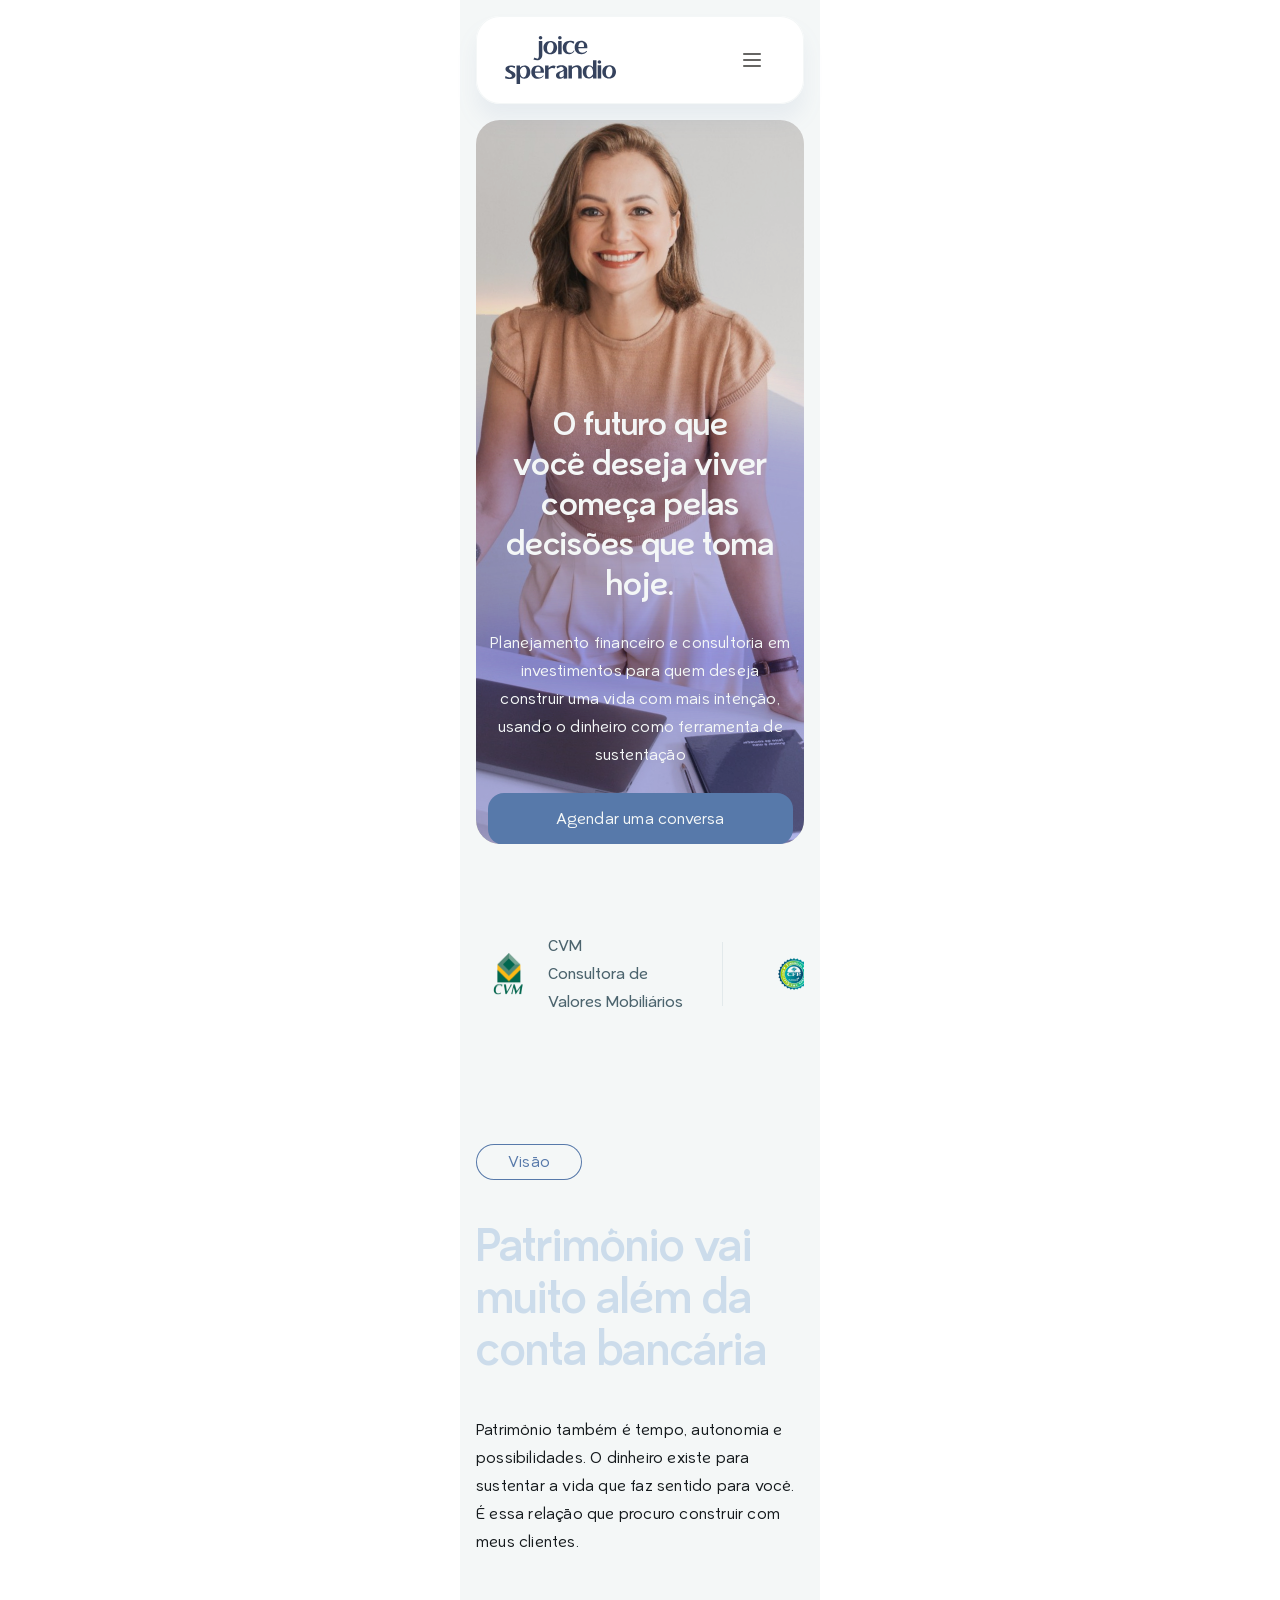
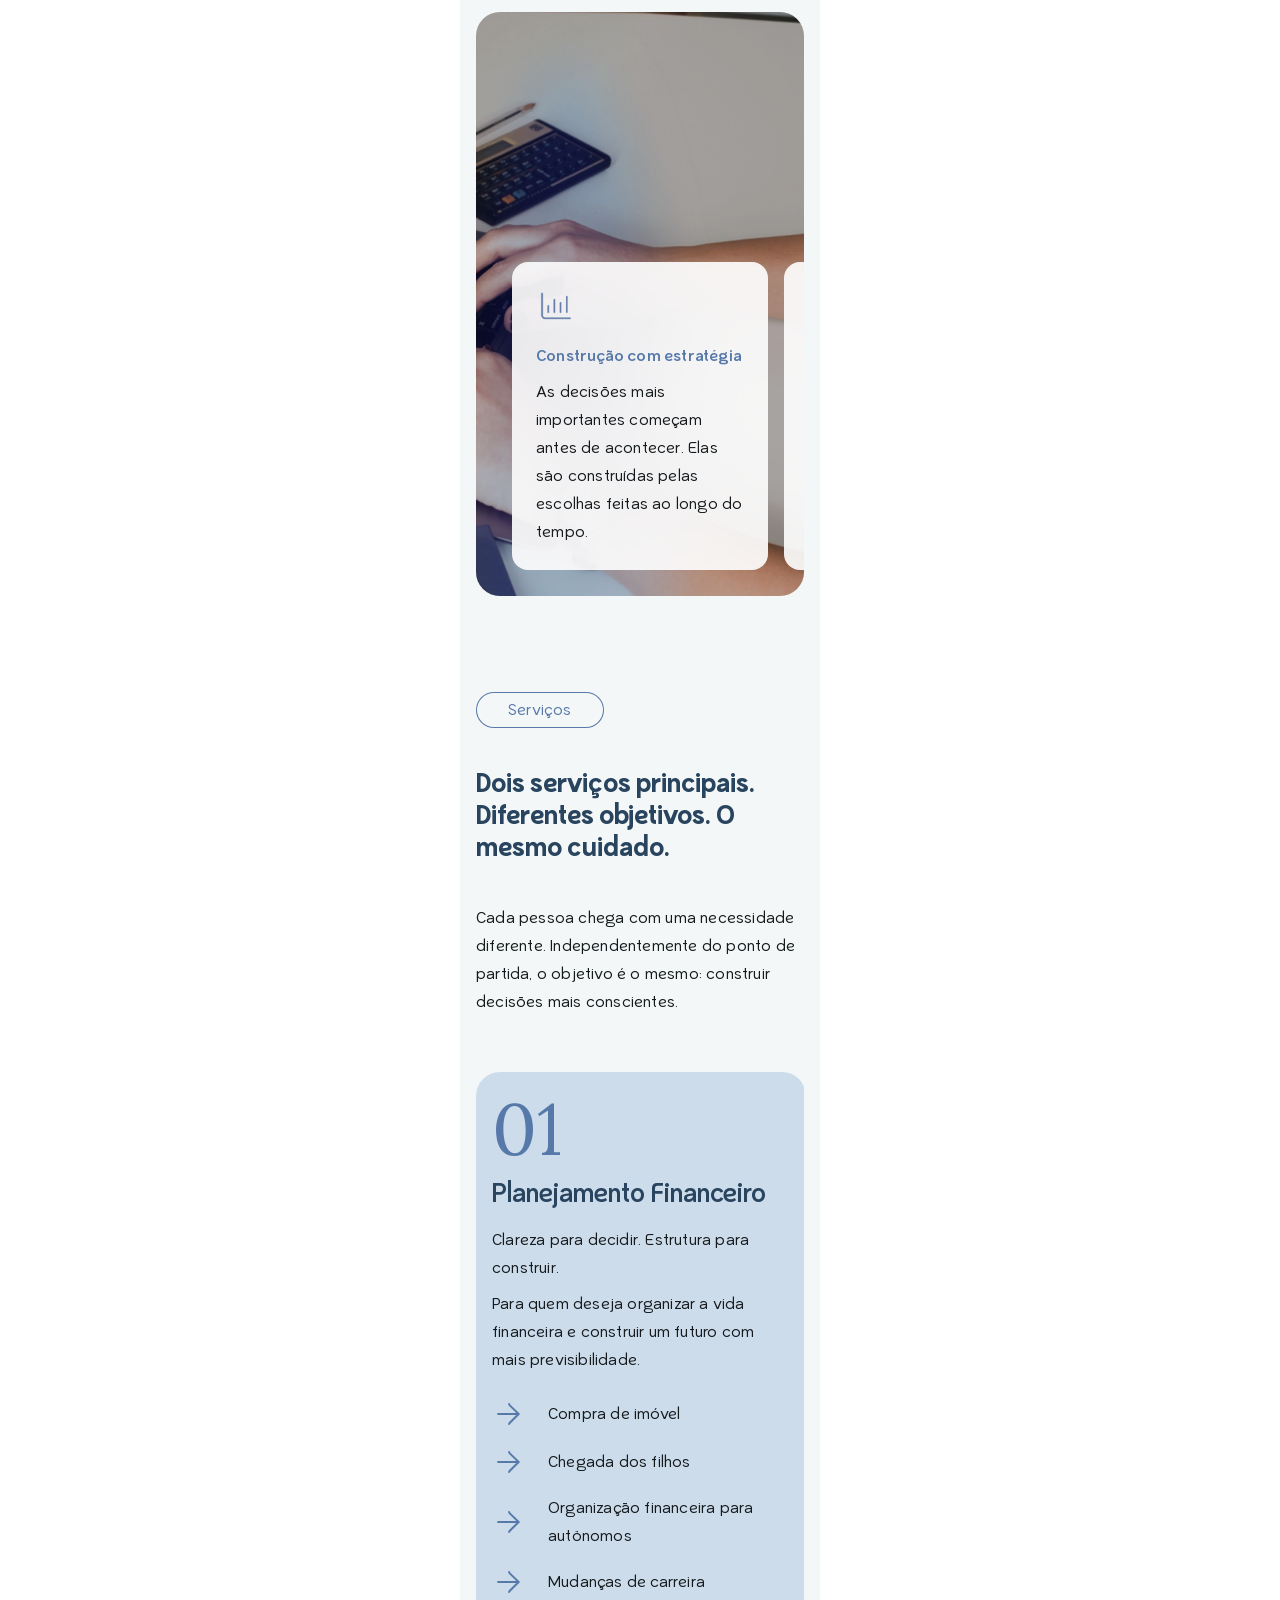
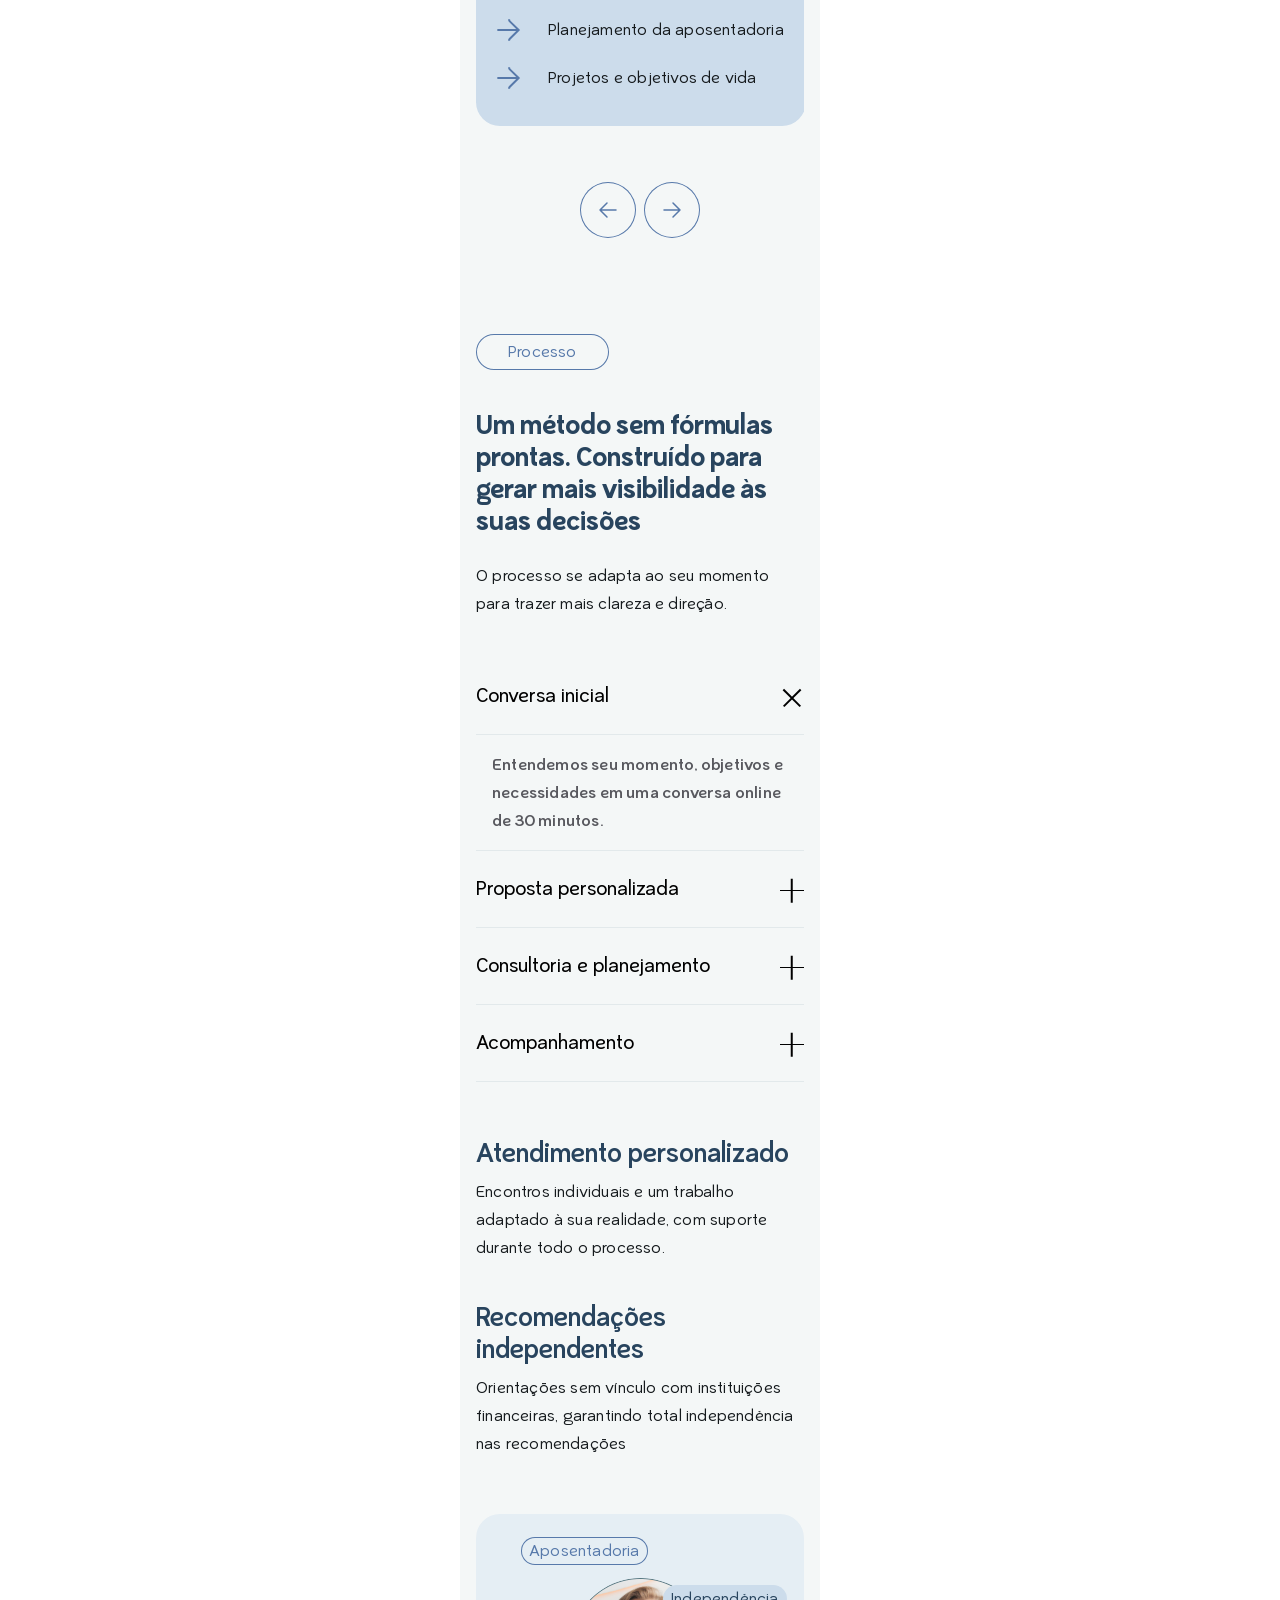
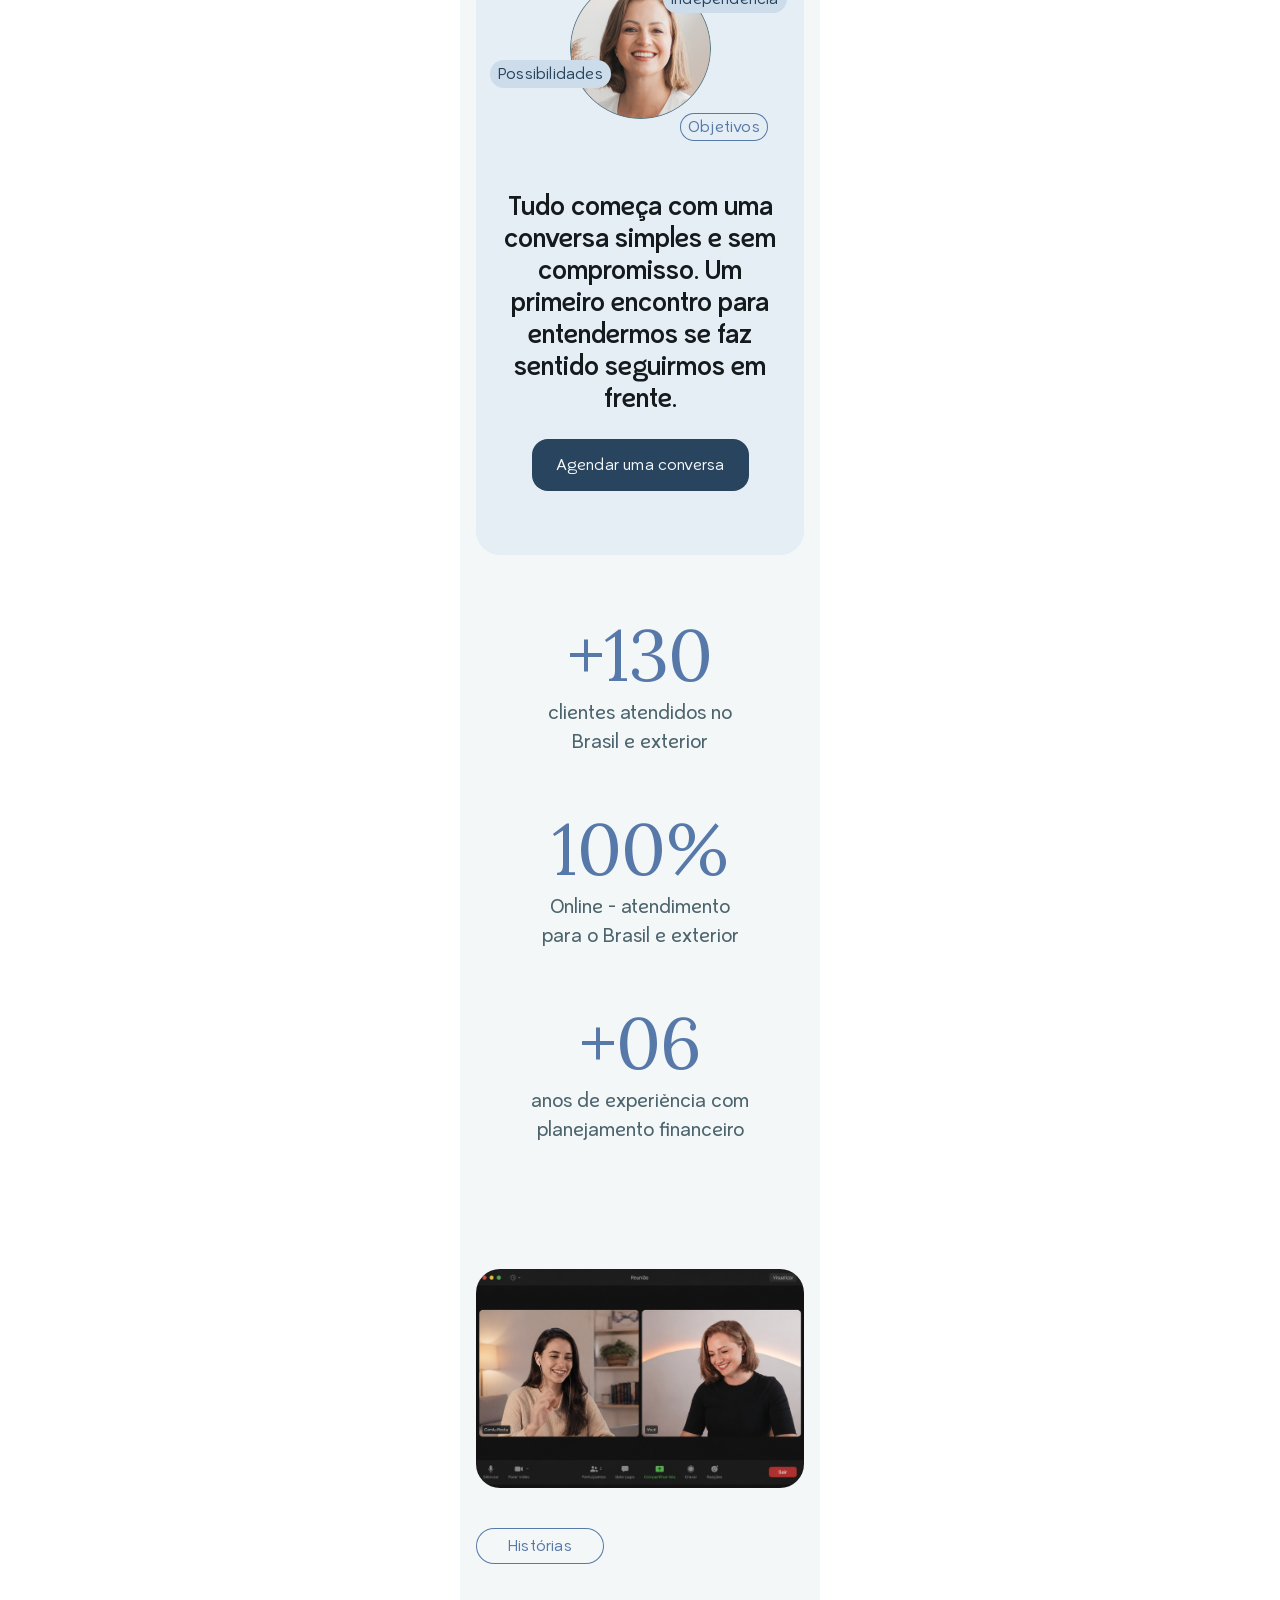
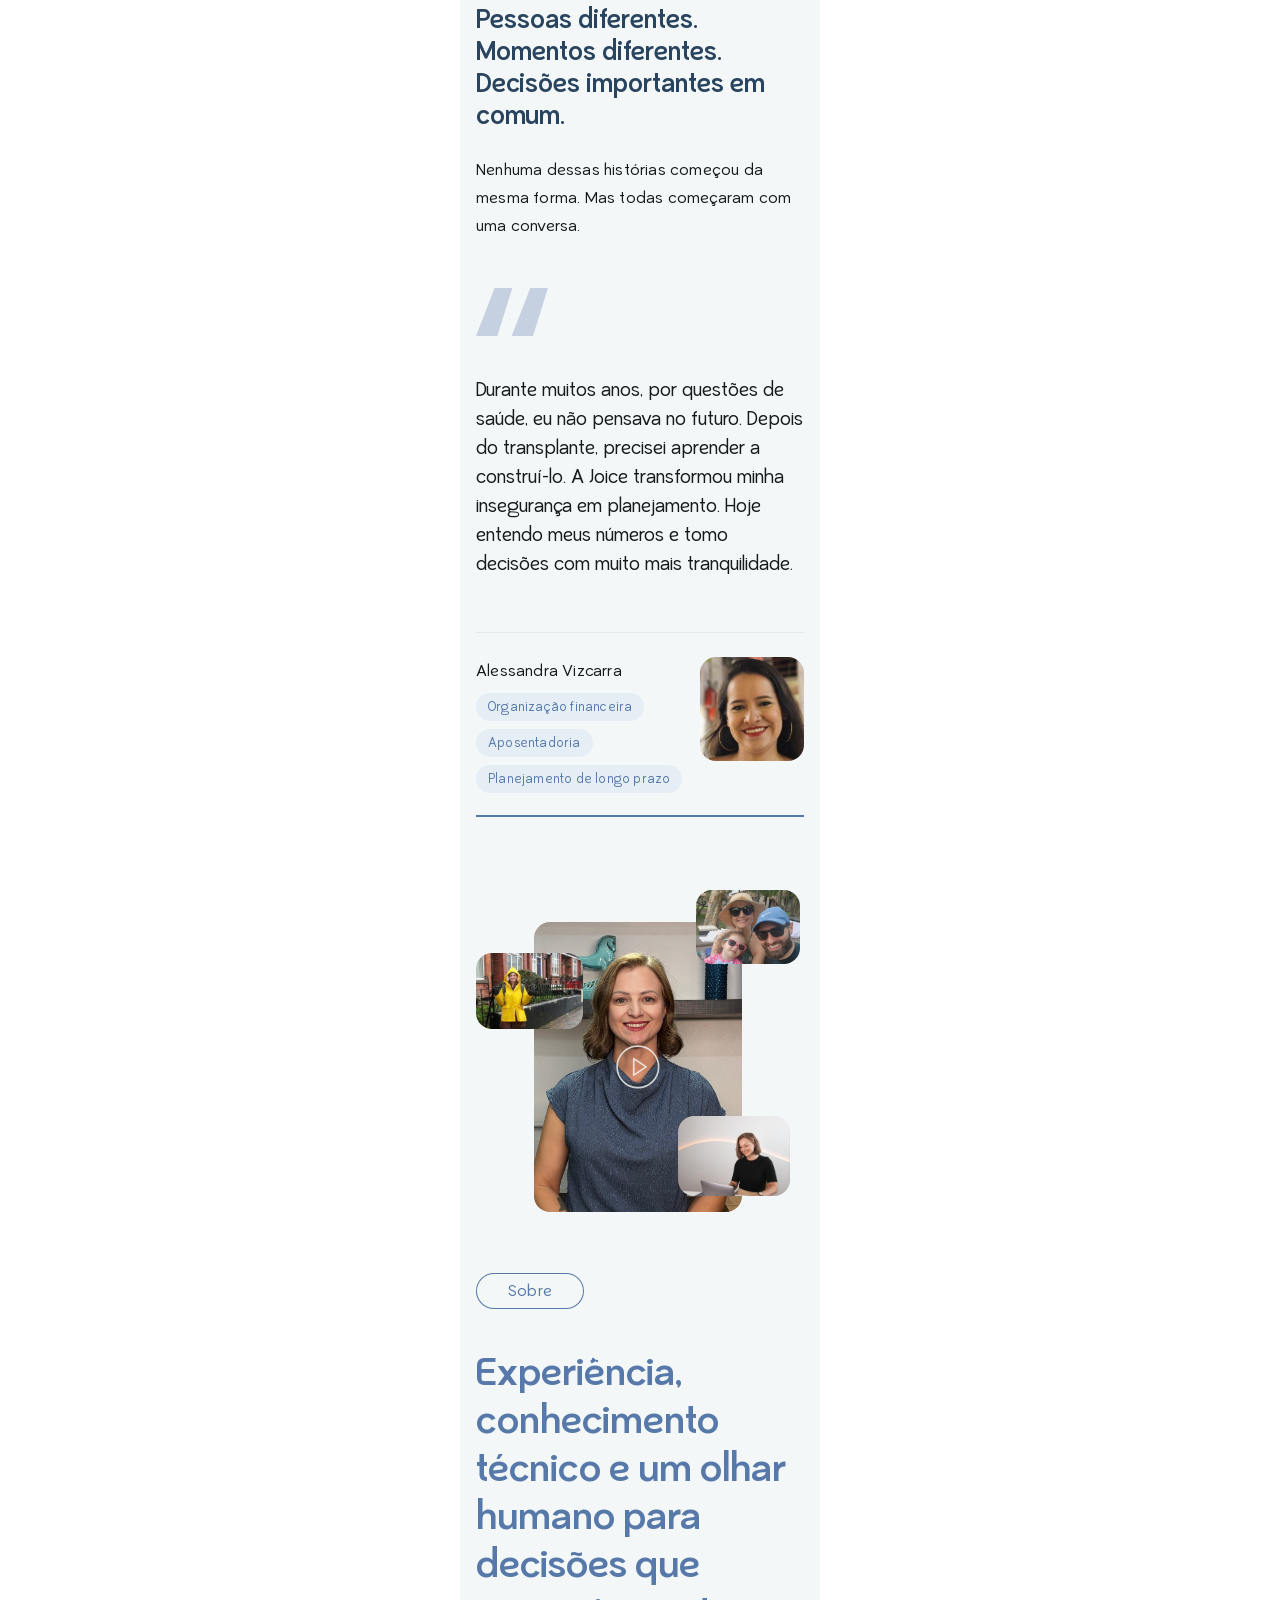
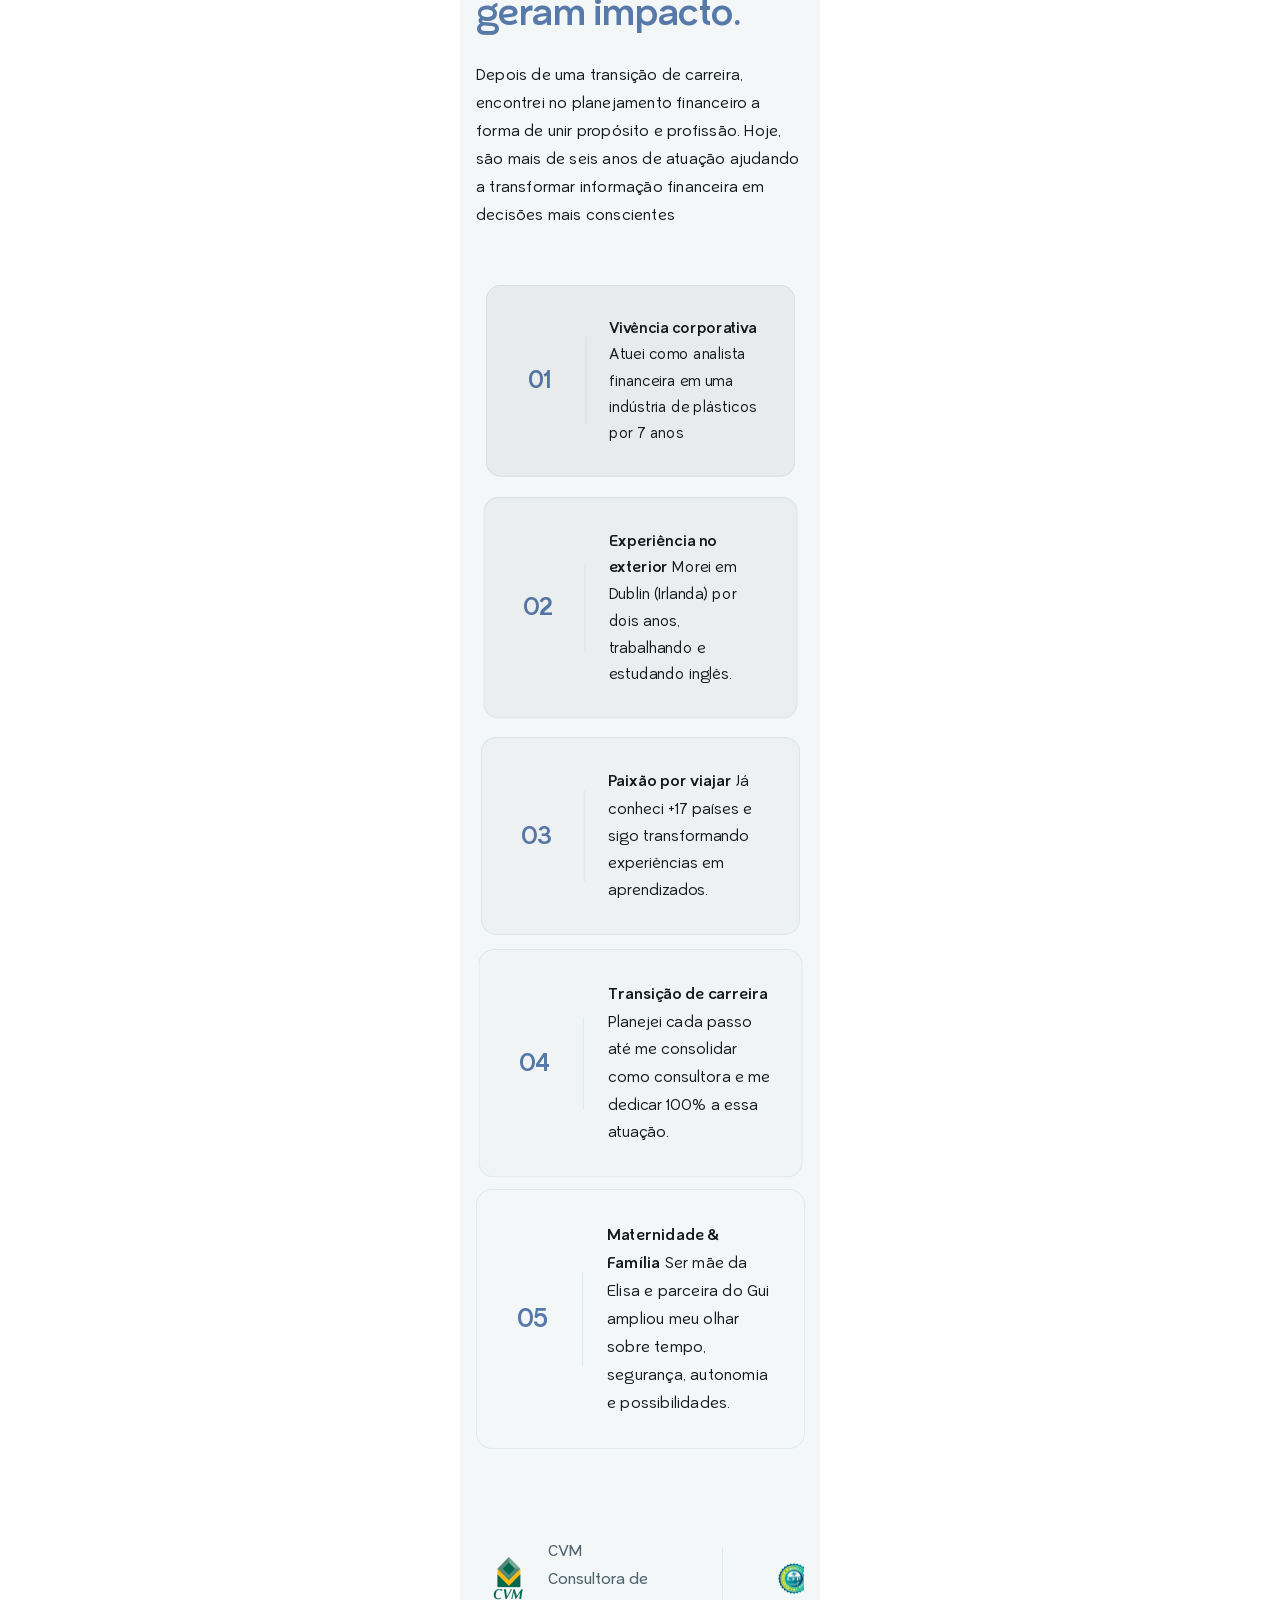
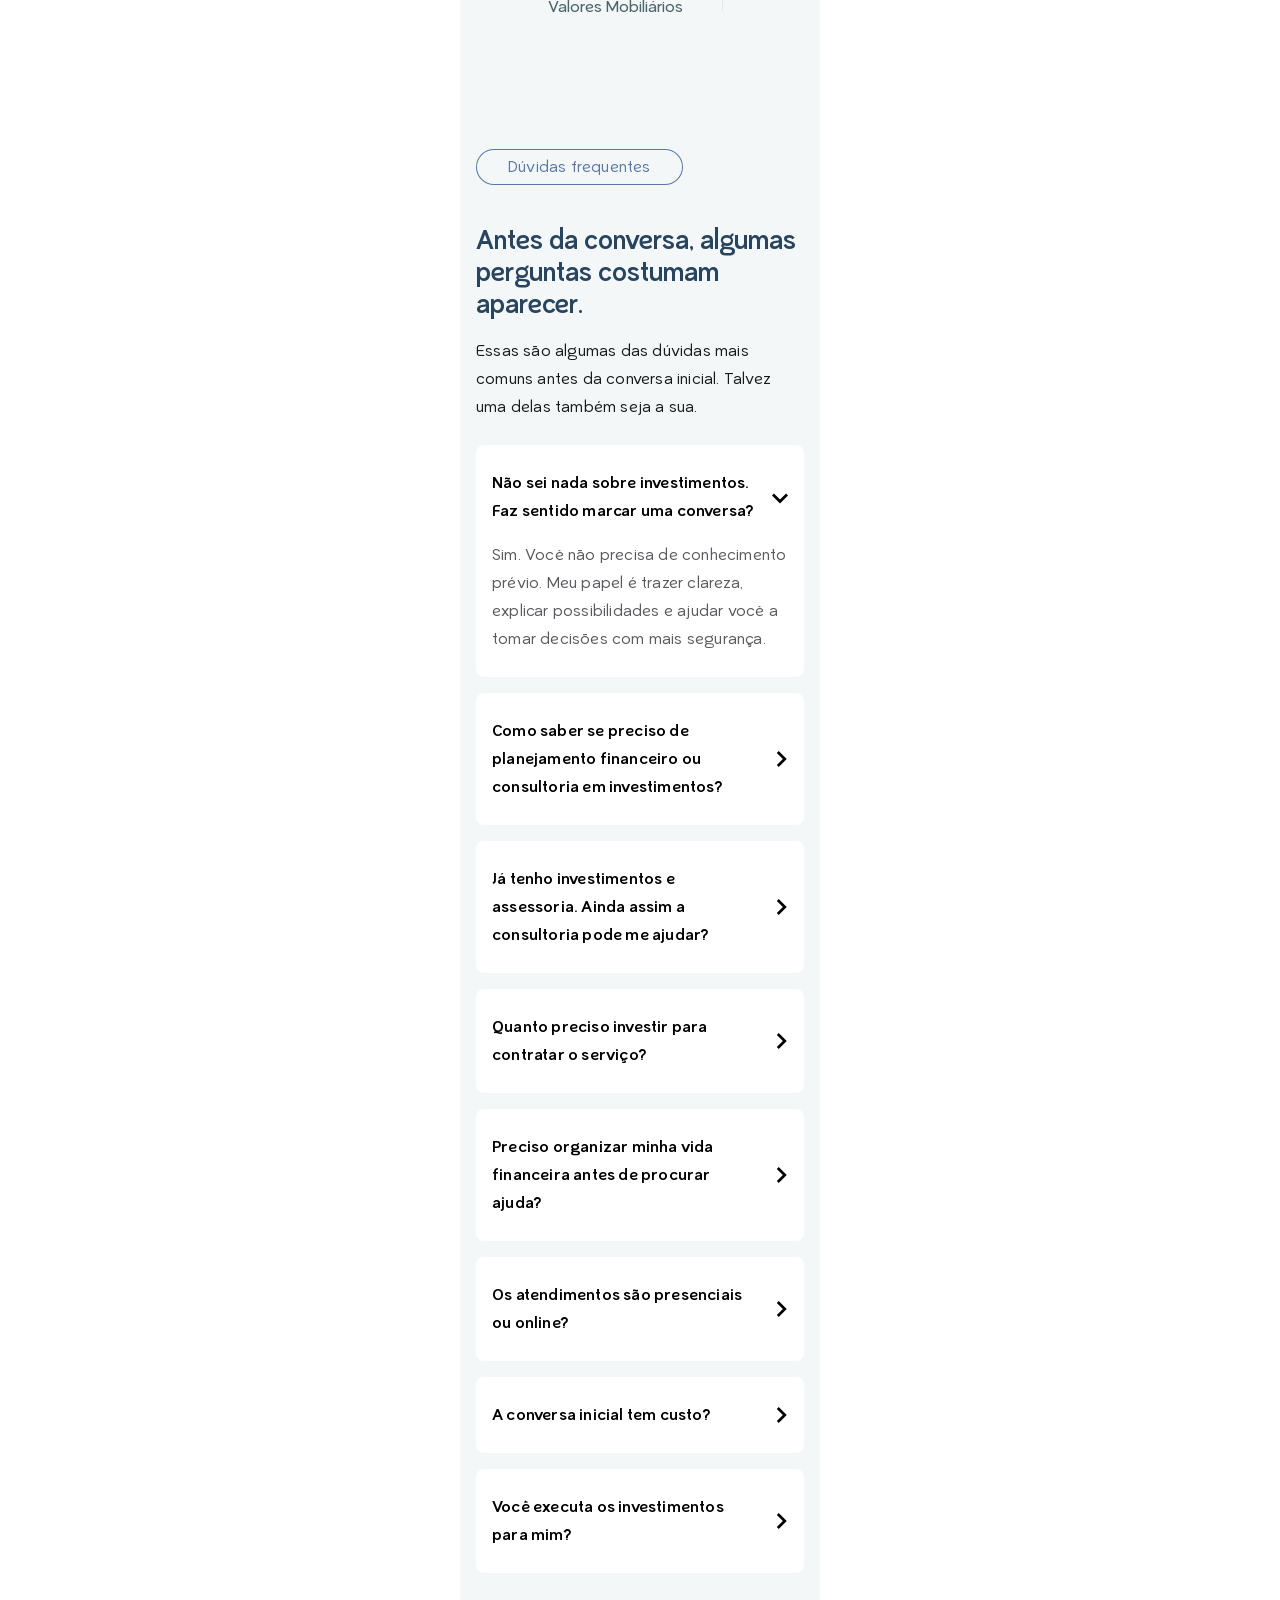
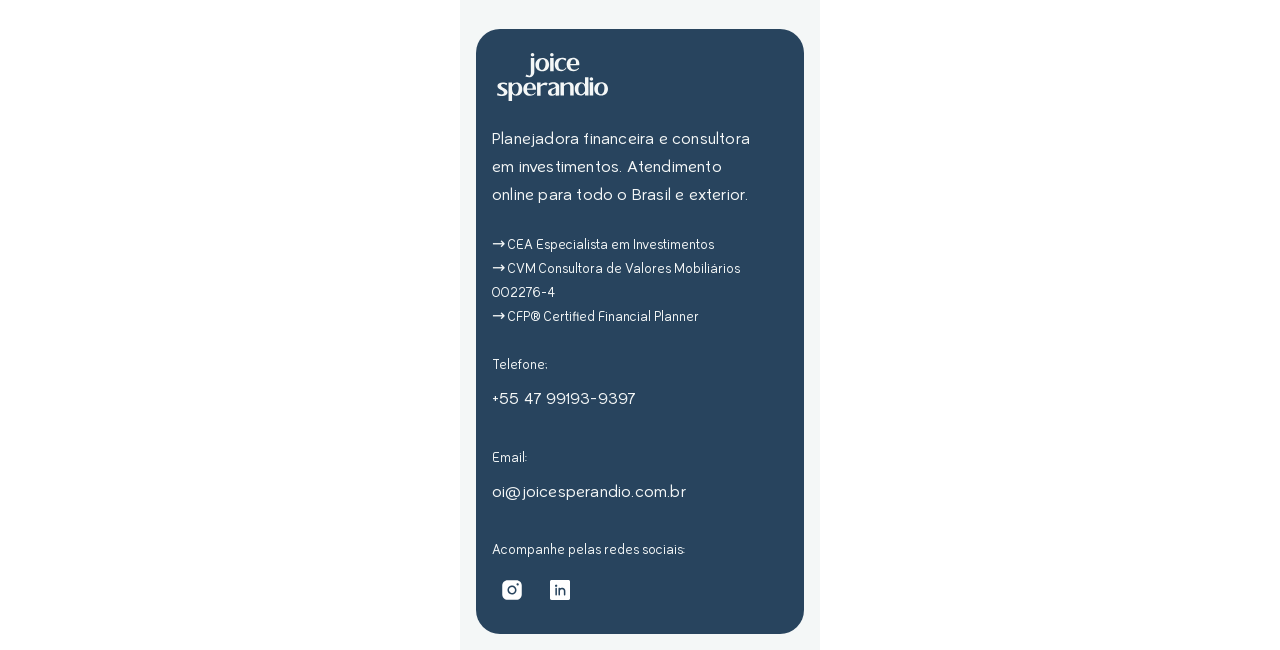
==== commit 604b7c08: "Put the author's face beside the story being read Each entry in the people list becomes two columns:" ====
--- a/poc/htmlonly-mobile/index.html
+++ b/poc/htmlonly-mobile/index.html
@@ -690,43 +690,68 @@
                the arrow keys. styles/sections.css carries the rule. -->
           <ul class="depoimento__people">
             <li>
-              <label for="depo-1">Alessandra Vizcarra</label>
-              <span class="depoimento__tags">
-                <span>Organização financeira</span>
-                <span>Aposentadoria</span>
-                <span>Planejamento de longo prazo</span>
+              <span class="depoimento__who">
+                <label for="depo-1">Alessandra Vizcarra</label>
+                <span class="depoimento__tags">
+                  <span>Organização financeira</span>
+                  <span>Aposentadoria</span>
+                  <span>Planejamento de longo prazo</span>
+                </span>
               </span>
+              <span class="depoimento__photo">
+                <img src="assets/img/depoimento-alessandra.jpg" alt="" width="320" height="320" loading="lazy" />
+              </span>
             </li>
             <li>
-              <label for="depo-2">Frances Fonseca</label>
-              <span class="depoimento__tags">
-                <span>Consultoria em Investimentos</span>
-                <span>Decisões com Autonomia</span>
-                <span>Gestão Patrimonial</span>
+              <span class="depoimento__who">
+                <label for="depo-2">Frances Fonseca</label>
+                <span class="depoimento__tags">
+                  <span>Consultoria em Investimentos</span>
+                  <span>Decisões com Autonomia</span>
+                  <span>Gestão Patrimonial</span>
+                </span>
               </span>
+              <span class="depoimento__photo">
+                <img src="assets/img/depoimento-frances.jpg" alt="" width="320" height="320" loading="lazy" />
+              </span>
             </li>
             <li>
-              <label for="depo-3">Simone Maudonnet</label>
-              <span class="depoimento__tags">
-                <span>Acompanhamento Contínuo</span>
-                <span>Relação de confiança</span>
-                <span>Planejamento de longo prazo</span>
+              <span class="depoimento__who">
+                <label for="depo-3">Simone Maudonnet</label>
+                <span class="depoimento__tags">
+                  <span>Acompanhamento Contínuo</span>
+                  <span>Relação de confiança</span>
+                  <span>Planejamento de longo prazo</span>
+                </span>
               </span>
+              <span class="depoimento__photo">
+                <img src="assets/img/depoimento-simone.jpg" alt="" width="320" height="320" loading="lazy" />
+              </span>
             </li>
             <li>
-              <label for="depo-4">Rafael Coelho</label>
-              <span class="depoimento__tags">
-                <span>Planejamento para Casais</span>
-                <span>Aposentadoria</span>
-                <span>Consultoria em Investimentos</span>
+              <span class="depoimento__who">
+                <label for="depo-4">Rafael Coelho</label>
+                <span class="depoimento__tags">
+                  <span>Planejamento para Casais</span>
+                  <span>Aposentadoria</span>
+                  <span>Consultoria em Investimentos</span>
+                </span>
               </span>
+              <span class="depoimento__photo">
+                <img src="assets/img/depoimento-rafael.jpg" alt="" width="320" height="320" loading="lazy" />
+              </span>
             </li>
             <li>
-              <label for="depo-5">Caroline e Antônio</label>
-              <span class="depoimento__tags">
-                <span>Planejamento para Casais</span>
-                <span>Organização de Prioridades</span>
-                <span>Planejamento Familiar</span>
+              <span class="depoimento__who">
+                <label for="depo-5">Caroline e Antônio</label>
+                <span class="depoimento__tags">
+                  <span>Planejamento para Casais</span>
+                  <span>Organização de Prioridades</span>
+                  <span>Planejamento Familiar</span>
+                </span>
+              </span>
+              <span class="depoimento__photo">
+                <img src="assets/img/depoimento-caroline.jpg" alt="" width="320" height="320" loading="lazy" />
               </span>
             </li>
           </ul>
--- a/poc/htmlonly-mobile/styles/sections.css
+++ b/poc/htmlonly-mobile/styles/sections.css
@@ -997,19 +997,18 @@
          is 1px taller than drawn — 149 / 77 / 77, and the list 303 not 300;
        · the desktop's tag pill puts 16px copy on 1 with 6px of padding where
          the frame puts 20 on 1.4, so the pills are narrower. Measured at 328,
-         three of the five sets fit two rows and a 149 entry; Simone's and
-         Caroline e Antônio's take a third row and come to 185.
-
-     So the list is 457 tall under the two-row stories and 493 under the
-     other two, and the carousel advances by itself every 7s — a section that
+         every set takes three rows beside the photo, so every entry is 185.
+
+     So the list is 493 tall in every state, and the carousel advances by itself every 7s — a section that
      resized with it would shift the page under a reader ten times a minute.
 
-     830 is Frances's state, the tallest of the five, reserved HERE on the
-     block rather than as a floor under the tags. Hers wins on the quote
-     rather than the tags: 261 is the longest of the five and buys more than
-     the 36 a third tag row costs. Measured, not derived — every state is
-     checked against this number, and the shortest (Simone's, 779) is what
-     the slack is measured from. Reserving inside the active entry would pad
+     866 is Frances's state, the tallest of the five, reserved HERE on the
+     block rather than as a floor under the tags. Hers wins on the quote:
+     261 is the longest of the five, and since the photo took the tag column
+     down to 212 every set wraps to three rows, so the list no longer varies
+     between stories at all and the quote is the only thing that does.
+     Measured, not derived — every state is checked against this number, and
+     the shortest two (830) are what the slack measures from. Reserving inside the active entry would pad
      every state up to the tallest, opening dead space between the tags and
      the rule below them and putting a two-row entry at 185 where the frame
      draws 148. Reserved on the block, the slack falls past the end of the
@@ -1018,7 +1017,7 @@
     display: flex;
     flex-direction: column;
     gap: var(--size-24);
-    min-block-size: 830px;
+    min-block-size: 866px;
     /* The gutter picking a story scrolls to — motion.js aims the block at the
        top of the screen and this is what keeps it off the very edge. Not the
        `[id]` rule in base.css, which exists for menu anchors and resolves to
@@ -1034,12 +1033,12 @@
      The reservation itself stays, and for the same reason: the states are not
      the same height, and a section that resized as the carousel turned would
      shift the page under a reader ten times a minute. It is only re-measured
-     for one entry instead of five. 522 is Frances's state again — 373 above
-     the list (mark 48 + gap 40 + quote 261 + gap 24) and 149 under it — and
-     it is the tallest by 22 over Caroline e Antônio's 500, whose third tag
-     row does not make up for a quote 58 shorter. */
+     for one entry instead of five. 558 is Frances's state again — 373 above
+     the list (mark 48 + gap 40 + quote 261 + gap 24) and 185 under it — and
+     it is the tallest by 36 over the two shortest, which differ from it only
+     in the quote. */
   .js .depoimento {
-    min-block-size: 522px;
+    min-block-size: 558px;
   }
 
   /* The three radios drive the switch. Visually hidden rather than
@@ -1200,7 +1199,12 @@
   .js #depo-3:checked ~ .depoimento__people li:nth-child(3),
   .js #depo-4:checked ~ .depoimento__people li:nth-child(4),
   .js #depo-5:checked ~ .depoimento__people li:nth-child(5) {
-    display: block;
+    /* `grid`, not `block`: this group out-specifies the one that lays the
+       active row out in two columns, so `block` here would quietly win with
+       scripting on and the photo would sit under the tags instead of beside
+       them. The template itself stays down there — only the display value
+       has to be repeated. */
+    display: grid;
   }
 
   .depoimento__people label {
@@ -1227,23 +1231,67 @@
      `display: none` rather than leaving them out of the markup: all three
      sets stay in the HTML and in the crawlable response, the rule this build
      follows for the quotes themselves and for the FAQ answers. */
+  /* Same treatment as the tags, one rule below: hidden by default, and shown
+     for the entry being read by the group that shows the tags. It is a span
+     rather than a bare <img> exactly so the two can share that rule — a
+     replaced element does not want `display: flex`. */
+  .depoimento__photo {
+    display: none;
+    inline-size: 104px;
+    block-size: 104px;
+    overflow: hidden;
+    border-radius: var(--radius-md);
+  }
+
+  /* On the wrapper, never on the `li`: the countdown bar is an absolutely
+     positioned `::after` on the row, and clipping the row would clip it. */
+  .depoimento__photo img {
+    inline-size: 100%;
+    block-size: 100%;
+    object-fit: cover;
+    display: block;
+  }
+
   .depoimento__tags {
     display: none;
     flex-wrap: wrap;
     gap: var(--size-8);
     margin-block-start: var(--size-8);
-    /* The drawn floor: 328x64, two 28px rows and the 8 between them. The
-       reservation that stops the carousel resizing the page is NOT here —
-       `.depoimento` above carries it, and says why. */
-    min-block-size: 64px;
+    /* 100 = three 28px rows and the two 8s between them. The drawn floor was
+       328x64, two rows, and held while the tags had the width of the row to
+       themselves. The photo now takes 104 of it: on the 212 that is left no
+       two of these pills share a line, so every set takes three rows. The
+       reservation that stops the carousel resizing the page is still NOT
+       here — `.depoimento` above carries it, and says why. */
+    min-block-size: 100px;
   }
 
   #depo-1:checked ~ .depoimento__people li:nth-child(1) .depoimento__tags,
   #depo-2:checked ~ .depoimento__people li:nth-child(2) .depoimento__tags,
   #depo-3:checked ~ .depoimento__people li:nth-child(3) .depoimento__tags,
   #depo-4:checked ~ .depoimento__people li:nth-child(4) .depoimento__tags,
-  #depo-5:checked ~ .depoimento__people li:nth-child(5) .depoimento__tags {
-    display: flex;
+  #depo-5:checked ~ .depoimento__people li:nth-child(5) .depoimento__tags,
+  #depo-1:checked ~ .depoimento__people li:nth-child(1) .depoimento__photo,
+  #depo-2:checked ~ .depoimento__people li:nth-child(2) .depoimento__photo,
+  #depo-3:checked ~ .depoimento__people li:nth-child(3) .depoimento__photo,
+  #depo-4:checked ~ .depoimento__people li:nth-child(4) .depoimento__photo,
+  #depo-5:checked ~ .depoimento__people li:nth-child(5) .depoimento__photo {
+    display: flex;
+  }
+
+  /* The entry being read is two columns — name and tags left, author right.
+     The others stay a single name. As on the desktop, the row's height is
+     the text column's and the photo has a fixed box, so no height is named
+     here and nothing has to be kept in step with the tags' reservation. */
+  #depo-1:checked ~ .depoimento__people li:nth-child(1),
+  #depo-2:checked ~ .depoimento__people li:nth-child(2),
+  #depo-3:checked ~ .depoimento__people li:nth-child(3),
+  #depo-4:checked ~ .depoimento__people li:nth-child(4),
+  #depo-5:checked ~ .depoimento__people li:nth-child(5) {
+    display: grid;
+    grid-template-columns: minmax(0, 1fr) auto;
+    column-gap: var(--size-12);
+    align-items: start;
   }
 
   /* The testimonial tag, verbatim from poc/rawhtml's `.depoimento__tags
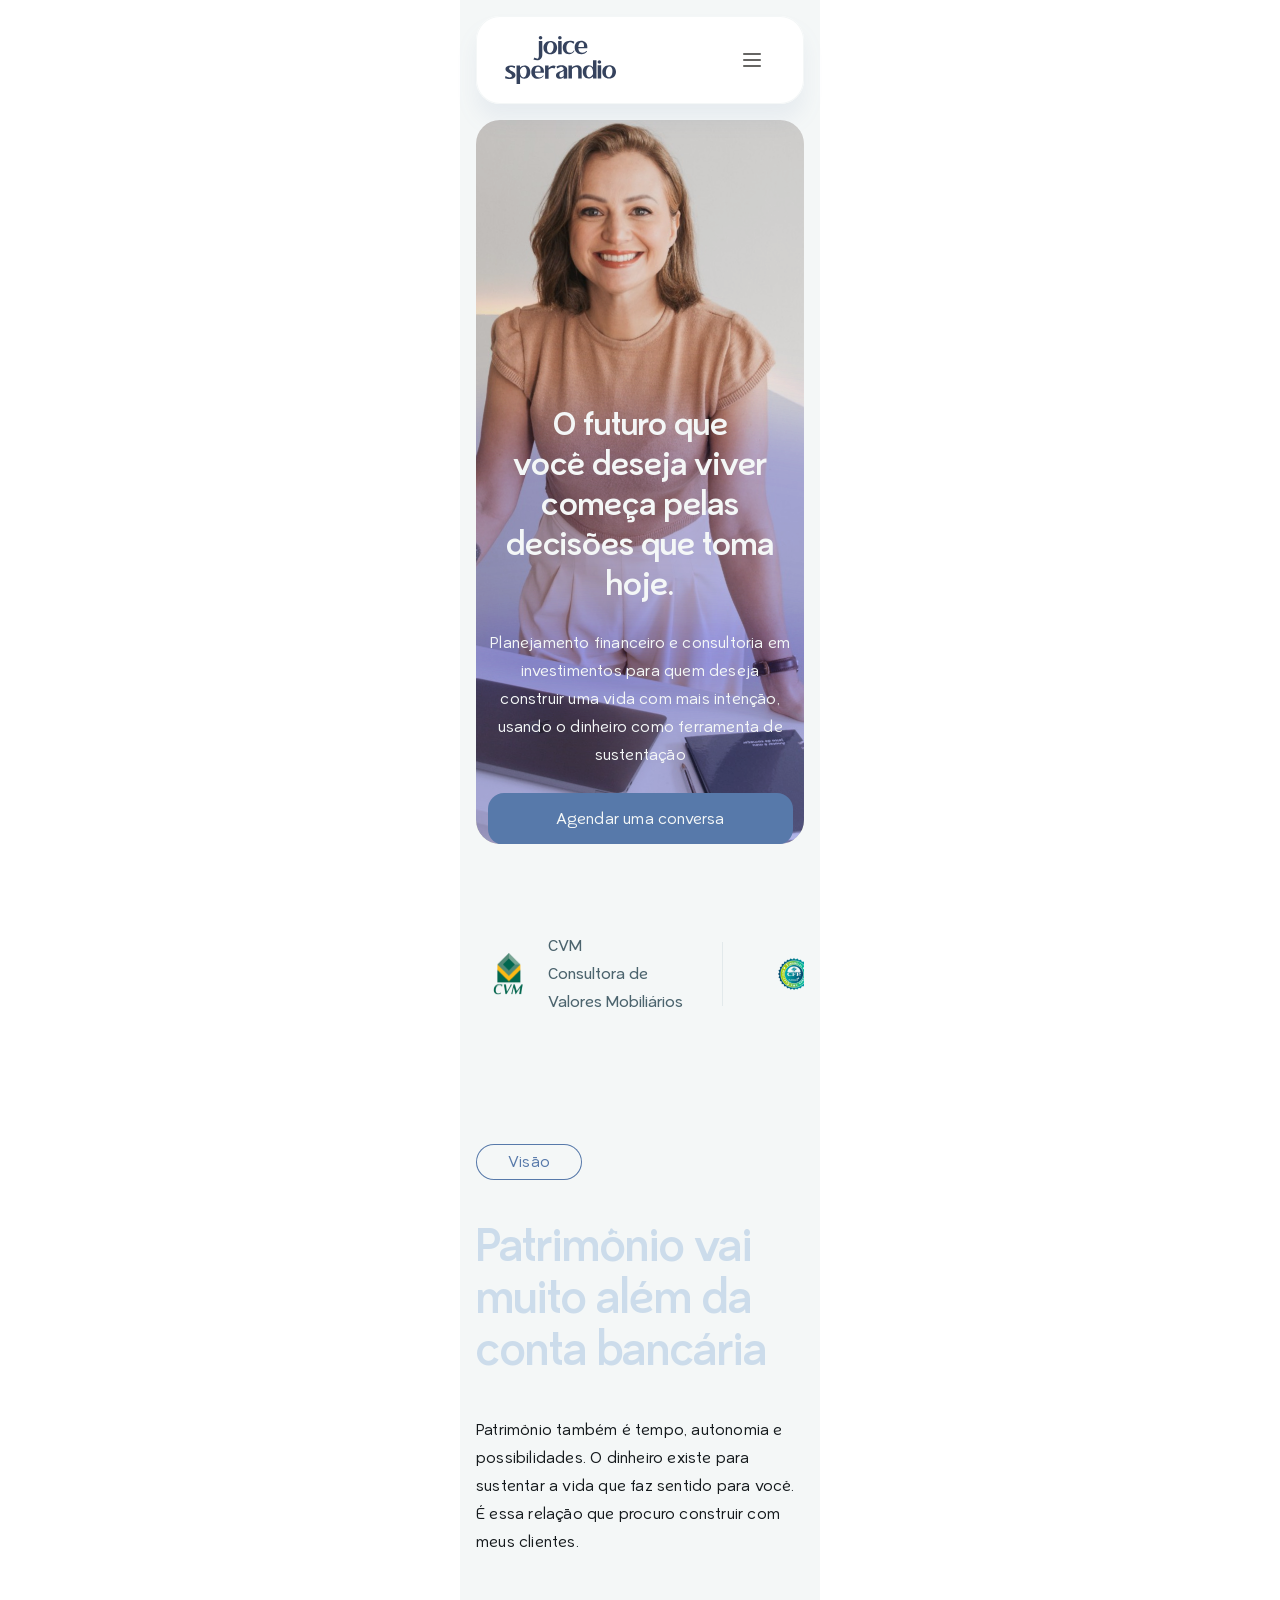
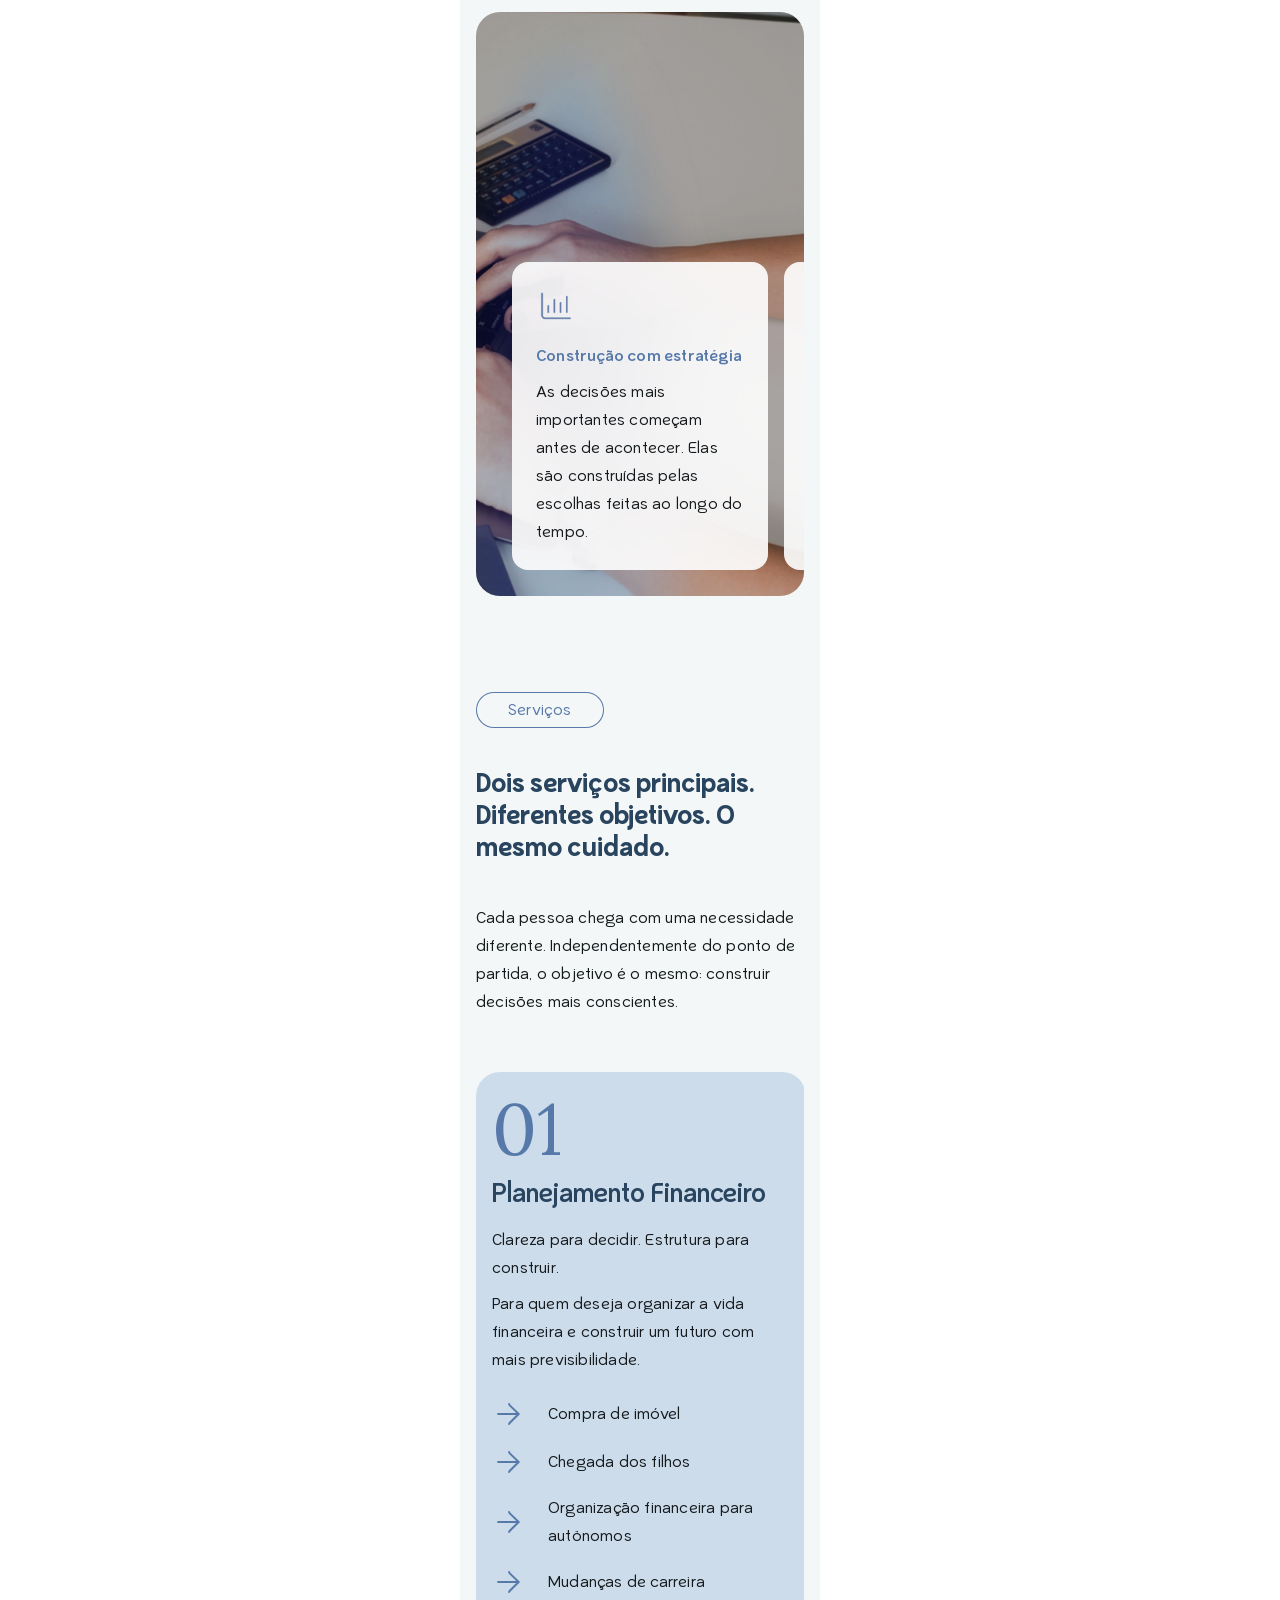
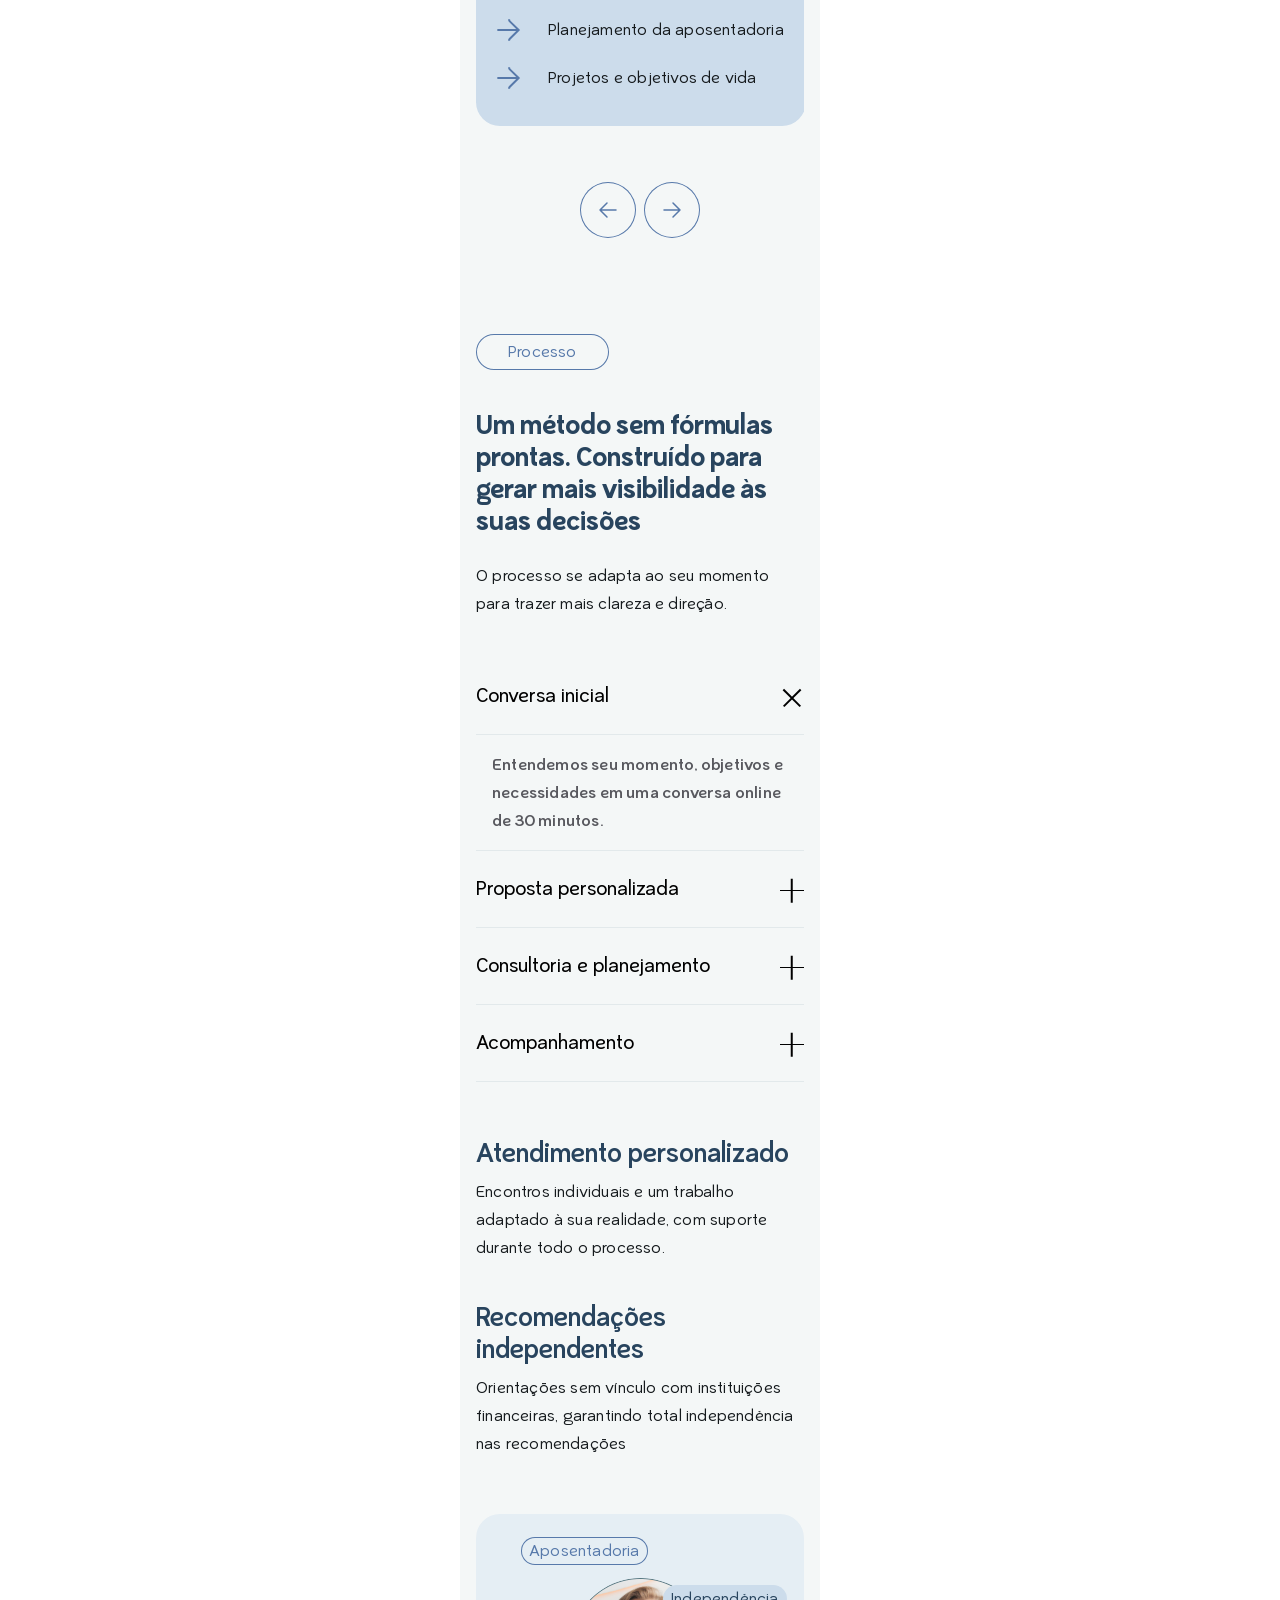
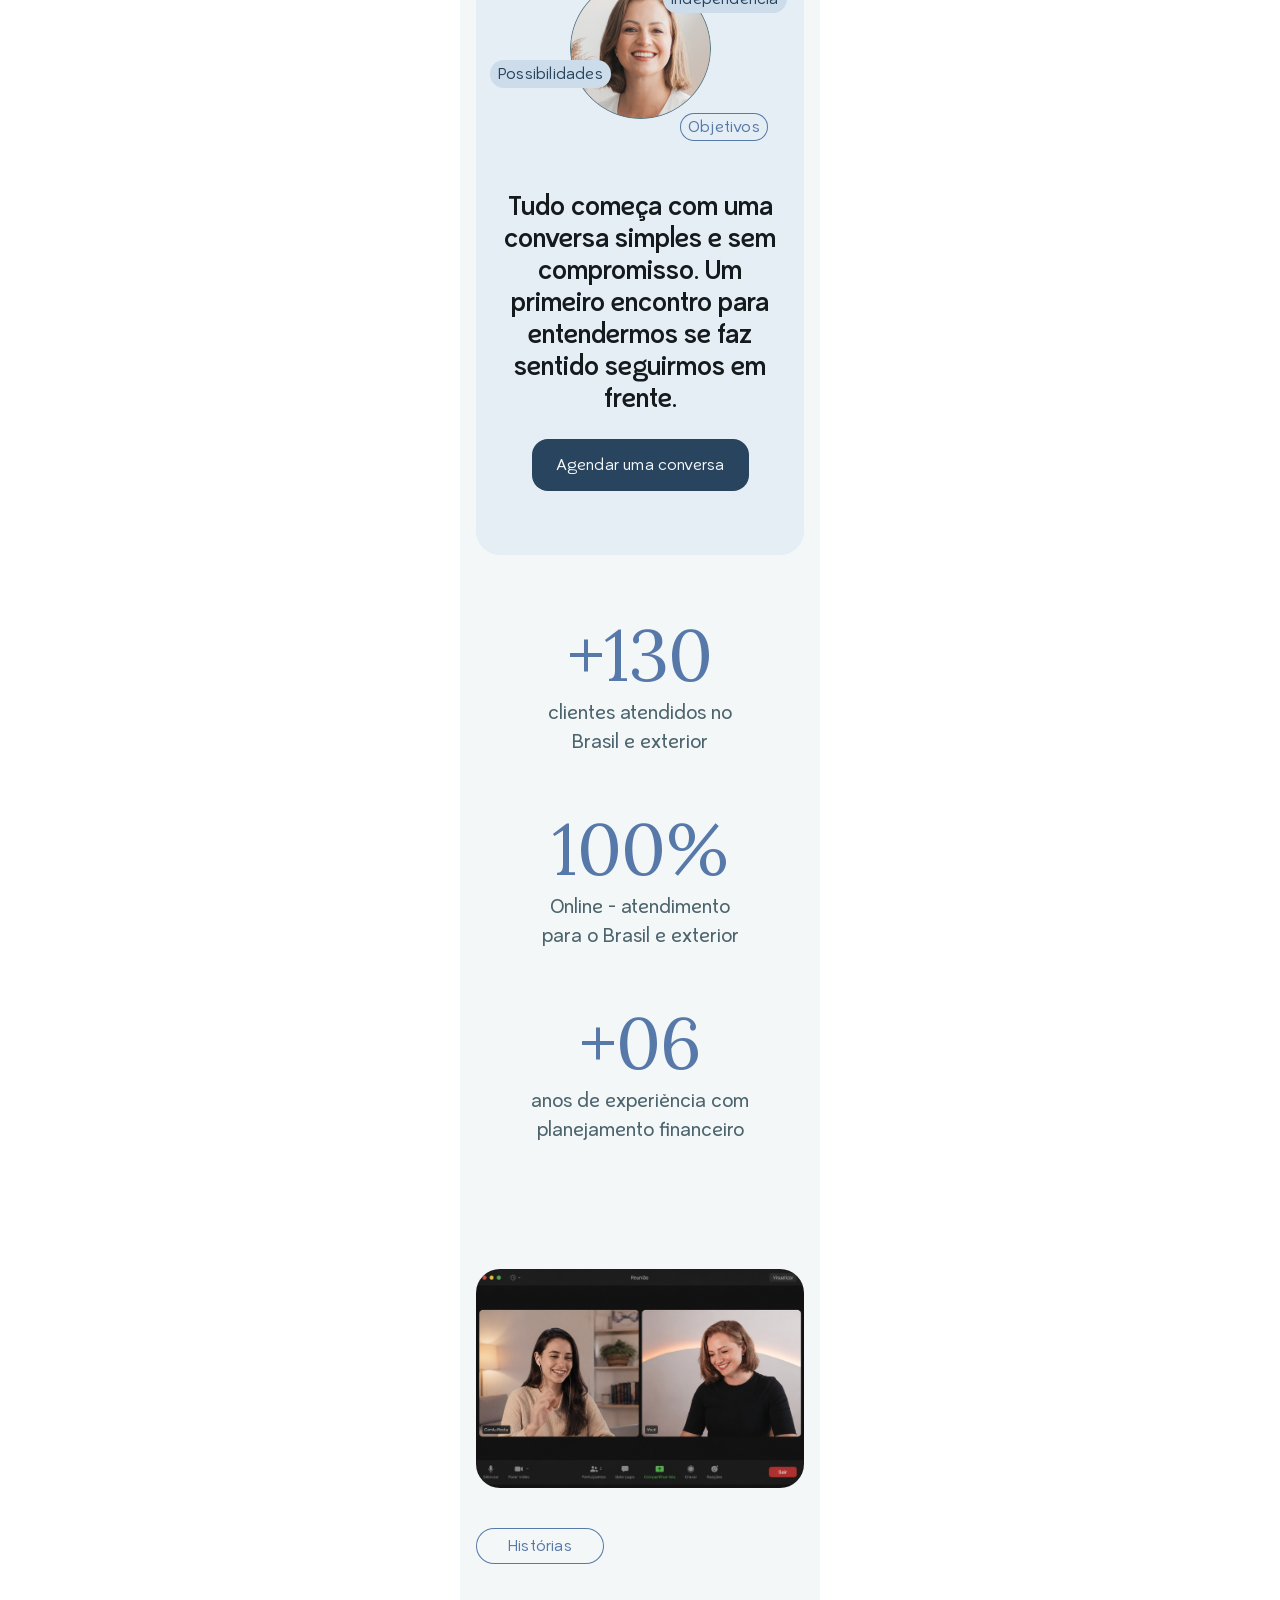
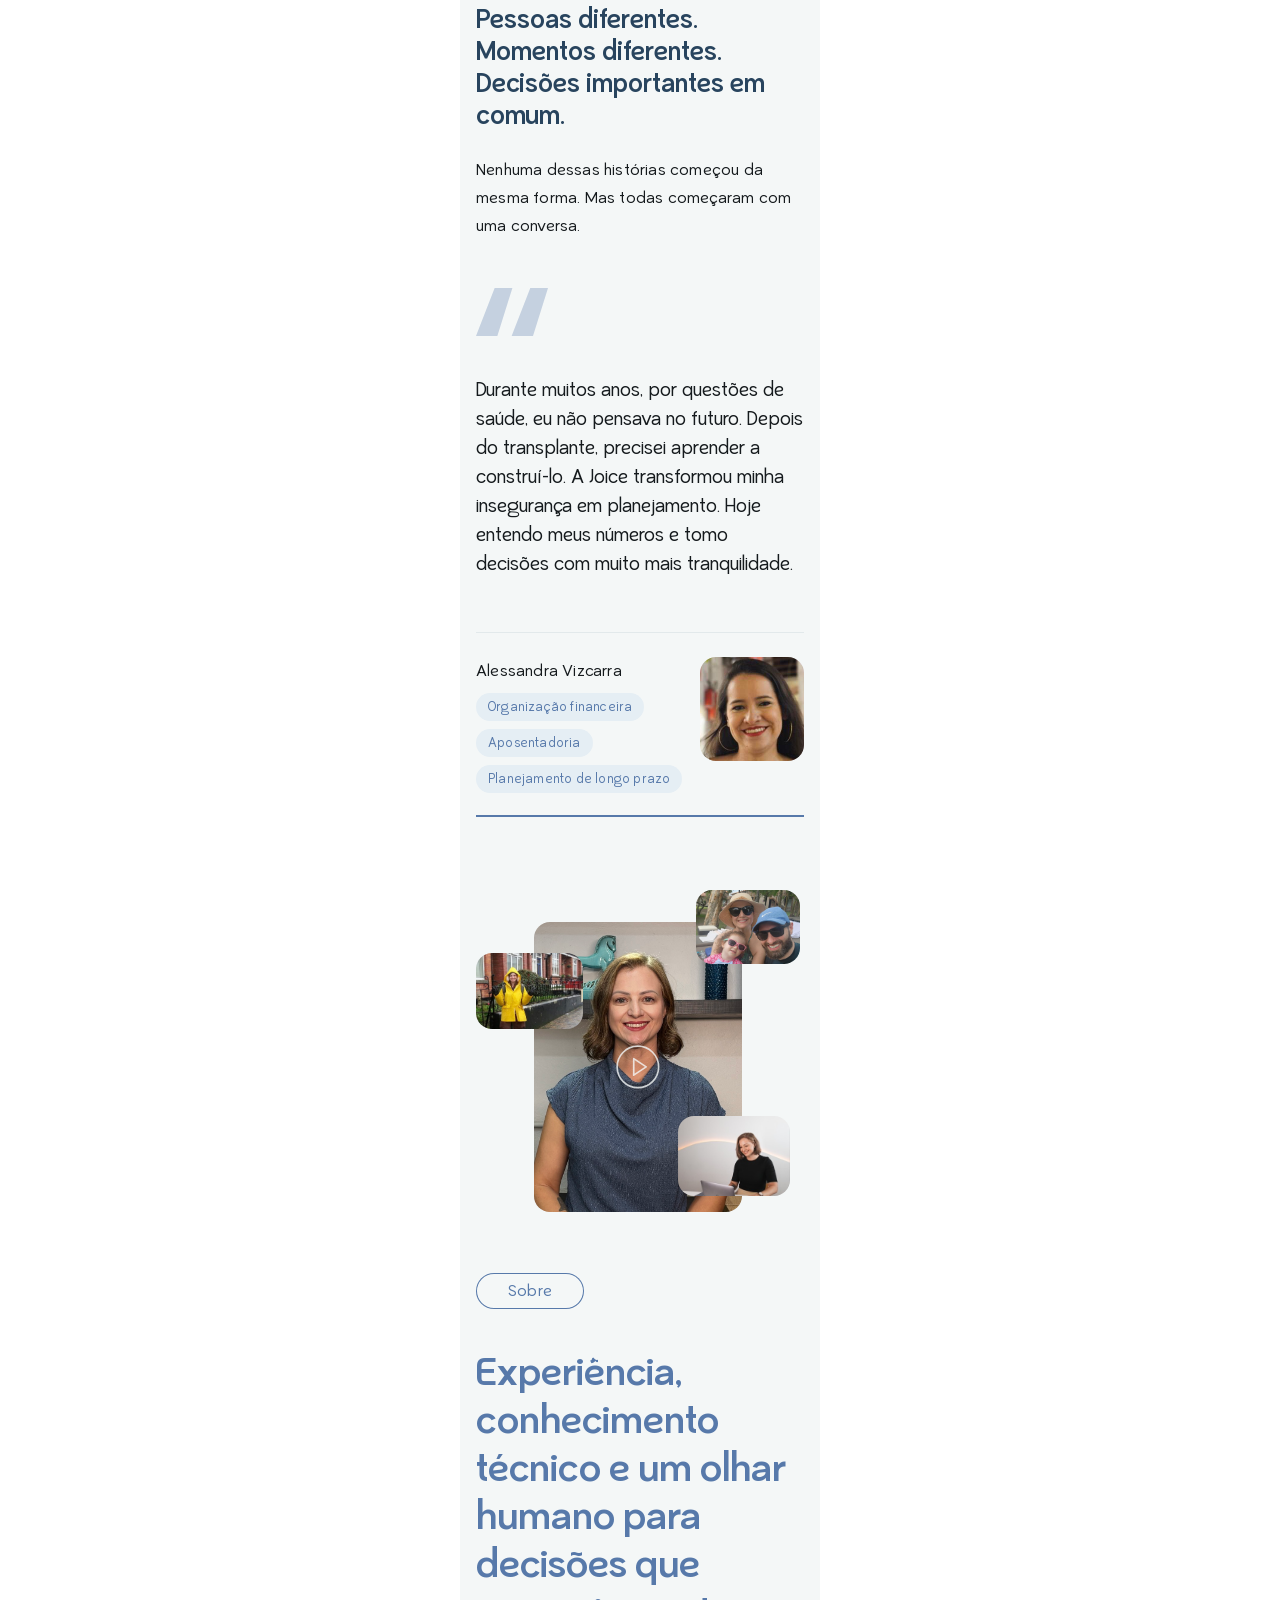
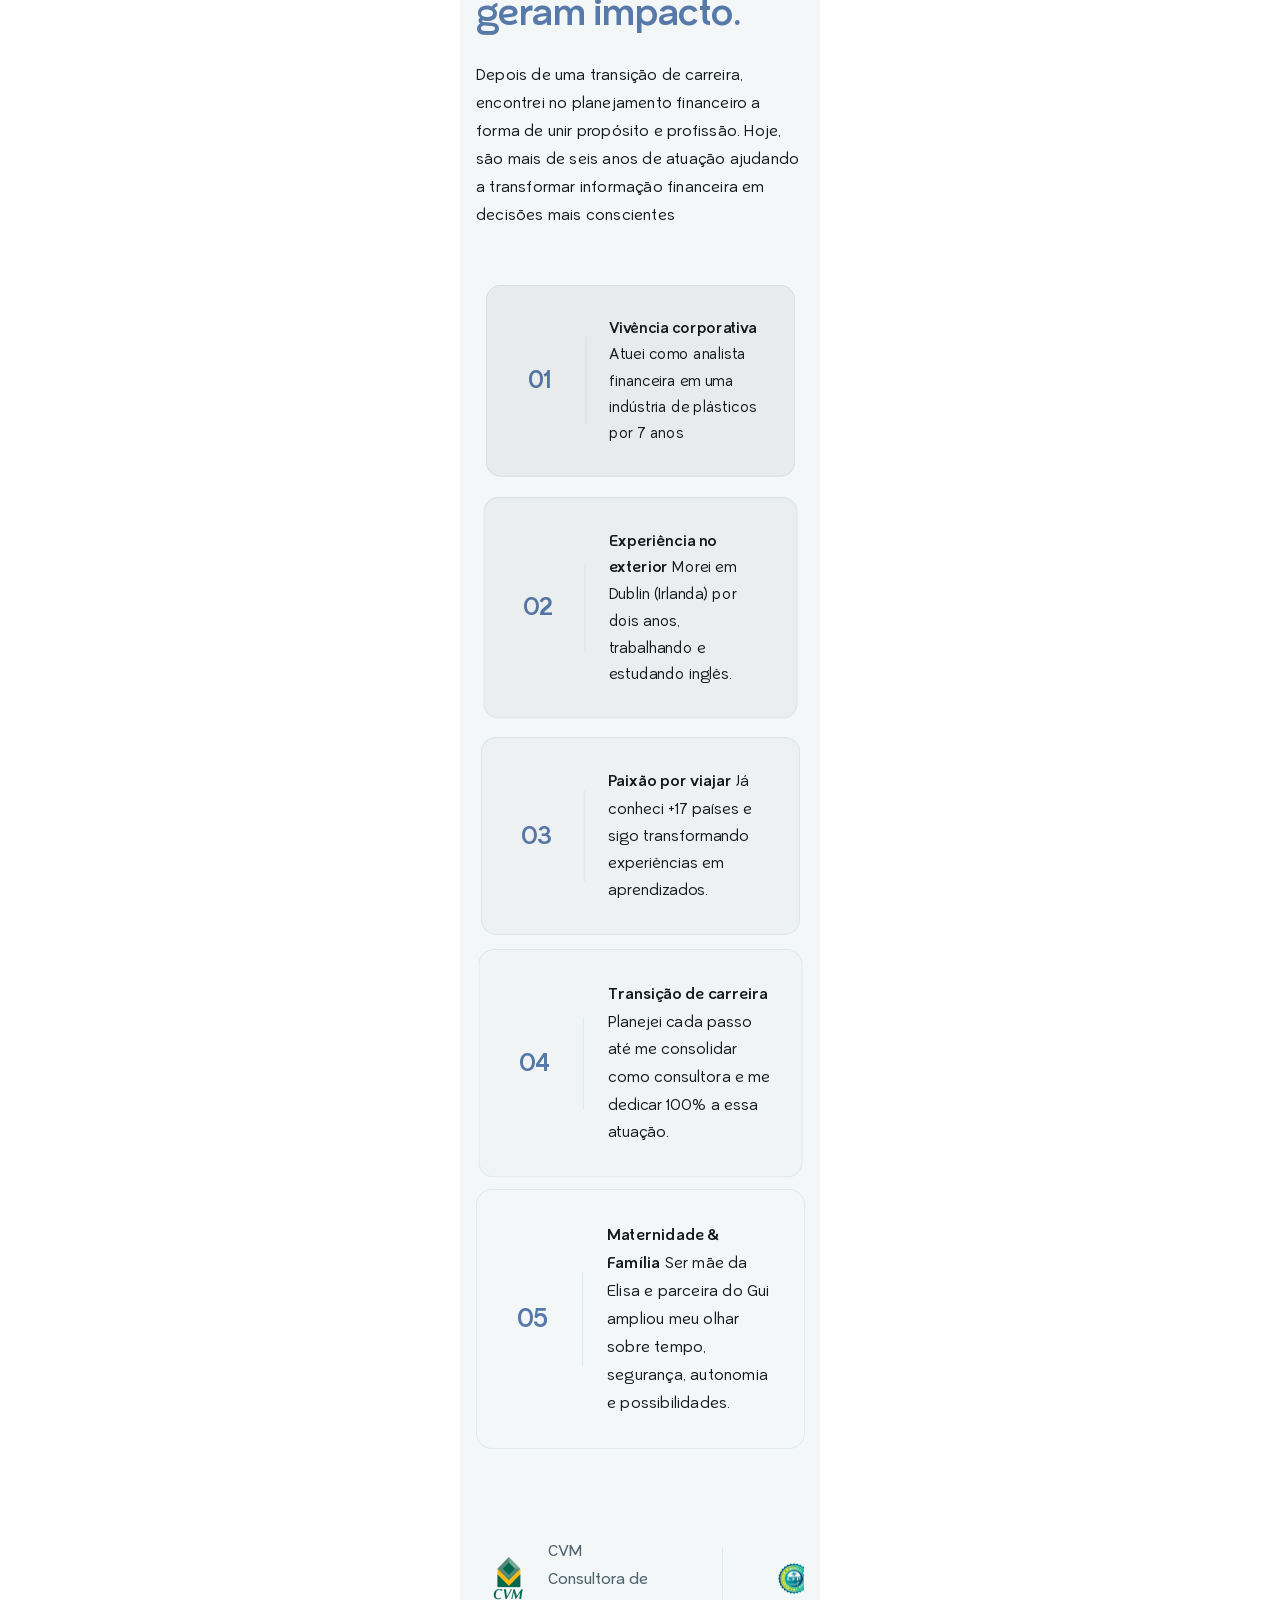
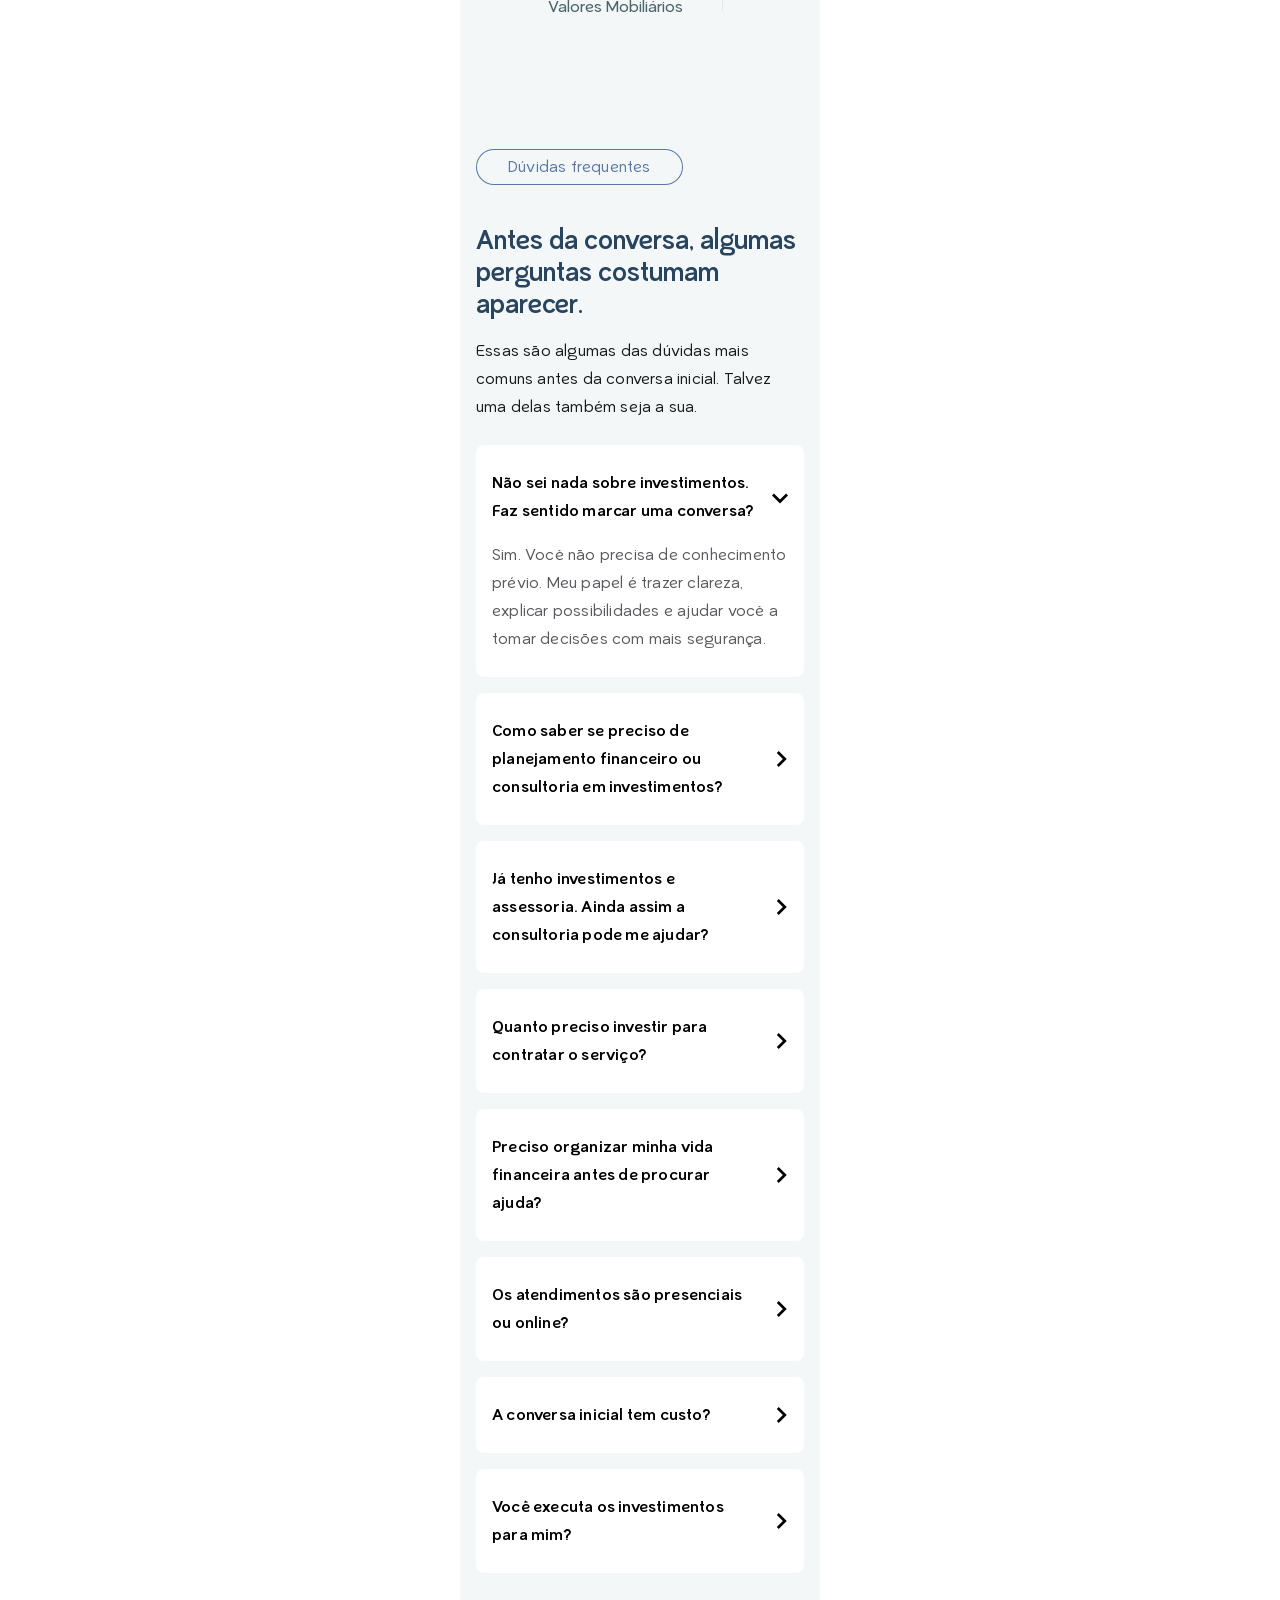
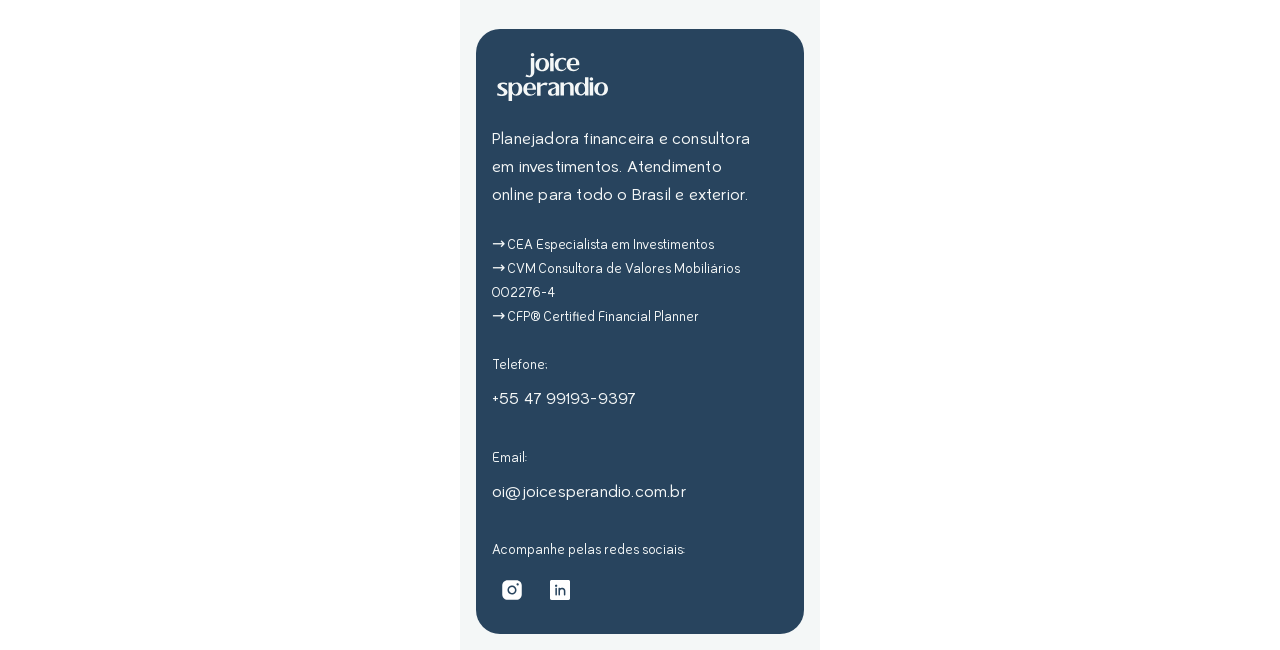
==== commit 4258ab42: "Halve the author photos' weight without giving up the retina pass 79K down to 34K across the five, b" ====
--- a/poc/htmlonly-mobile/index.html
+++ b/poc/htmlonly-mobile/index.html
@@ -699,7 +699,7 @@
                 </span>
               </span>
               <span class="depoimento__photo">
-                <img src="assets/img/depoimento-alessandra.jpg" alt="" width="320" height="320" loading="lazy" />
+                <img src="assets/img/depoimento-alessandra.jpg" alt="" width="208" height="208" loading="lazy" />
               </span>
             </li>
             <li>
@@ -712,7 +712,7 @@
                 </span>
               </span>
               <span class="depoimento__photo">
-                <img src="assets/img/depoimento-frances.jpg" alt="" width="320" height="320" loading="lazy" />
+                <img src="assets/img/depoimento-frances.jpg" alt="" width="208" height="208" loading="lazy" />
               </span>
             </li>
             <li>
@@ -725,7 +725,7 @@
                 </span>
               </span>
               <span class="depoimento__photo">
-                <img src="assets/img/depoimento-simone.jpg" alt="" width="320" height="320" loading="lazy" />
+                <img src="assets/img/depoimento-simone.jpg" alt="" width="208" height="208" loading="lazy" />
               </span>
             </li>
             <li>
@@ -738,7 +738,7 @@
                 </span>
               </span>
               <span class="depoimento__photo">
-                <img src="assets/img/depoimento-rafael.jpg" alt="" width="320" height="320" loading="lazy" />
+                <img src="assets/img/depoimento-rafael.jpg" alt="" width="208" height="208" loading="lazy" />
               </span>
             </li>
             <li>
@@ -751,7 +751,7 @@
                 </span>
               </span>
               <span class="depoimento__photo">
-                <img src="assets/img/depoimento-caroline.jpg" alt="" width="320" height="320" loading="lazy" />
+                <img src="assets/img/depoimento-caroline.jpg" alt="" width="208" height="208" loading="lazy" />
               </span>
             </li>
           </ul>
